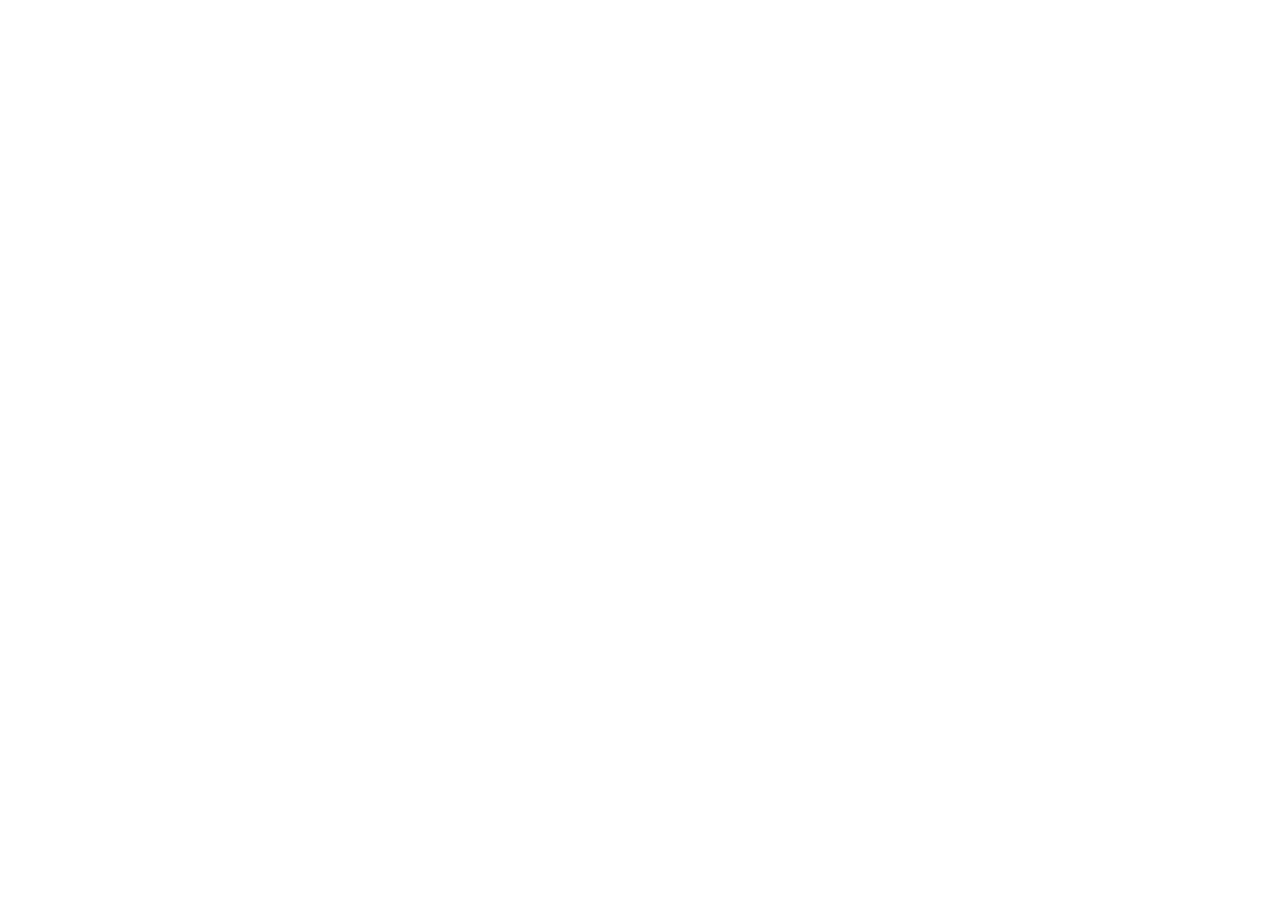
==== index.html @ 504abfc3 "First Commit" ====
<!DOCTYPE html>
<html lang="en">
<head>
    <meta charset="UTF-8">
    <meta name="viewport" content="width=device-width, initial-scale=1.0">
    <title>Document</title>
    <!-- HTML CSS -->
    <link rel="stylesheet" href="/assets/css/style.css">
    <!-- BOOTSTRAP CSS -->
    <link rel="stylesheet" href="assets/css/bootstrap/bootstrap-5.3.8-dist/css/bootstrap.css">
    <!-- BOOTSTRAP THEME  -->
    <link rel="stylesheet" href="assets/css/theme.css">
    <!-- FONT AWESOME FOR ICON -->
    <link rel="stylesheet" href="https://cdnjs.cloudflare.com/ajax/libs/font-awesome/7.0.1/css/all.min.css">
</head>

<body>
</body>

<!-- BOOTSTRAP JAVA -->
<script src="assets/css/bootstrap/bootstrap-5.3.8-dist/js/bootstrap.bundle.min.js"></script>
</html>
---- assets/css/style.css ----
@import url('https://fonts.googleapis.com/css2?family=Roboto:ital,wght@0,100..900;1,100..900&display=swap');
*{
    padding: 0; margin: 0; box-sizing: border-box;
}

body{
    font-family: "Roboto";
    line-height: 1.6;
}
---- assets/css/theme.css ----
@media (min-width:576px) {
    .float-sm-start {
        float: left !important
    }

    .float-sm-end {
        float: right !important
    }

    .float-sm-none {
        float: none !important
    }

    .d-sm-inline {
        display: inline !important
    }

    .d-sm-inline-block {
        display: inline-block !important
    }

    .d-sm-block {
        display: block !important
    }

    .d-sm-grid {
        display: grid !important
    }

    .d-sm-table {
        display: table !important
    }

    .d-sm-table-row {
        display: table-row !important
    }

    .d-sm-table-cell {
        display: table-cell !important
    }

    .d-sm-flex {
        display: flex !important
    }

    .d-sm-inline-flex {
        display: inline-flex !important
    }

    .d-sm-none {
        display: none !important
    }

    .flex-sm-fill {
        flex: 1 1 auto !important
    }

    .flex-sm-row {
        flex-direction: row !important
    }

    .flex-sm-column {
        flex-direction: column !important
    }

    .flex-sm-row-reverse {
        flex-direction: row-reverse !important
    }

    .flex-sm-column-reverse {
        flex-direction: column-reverse !important
    }

    .flex-sm-grow-0 {
        flex-grow: 0 !important
    }

    .flex-sm-grow-1 {
        flex-grow: 1 !important
    }

    .flex-sm-shrink-0 {
        flex-shrink: 0 !important
    }

    .flex-sm-shrink-1 {
        flex-shrink: 1 !important
    }

    .flex-sm-wrap {
        flex-wrap: wrap !important
    }

    .flex-sm-nowrap {
        flex-wrap: nowrap !important
    }

    .flex-sm-wrap-reverse {
        flex-wrap: wrap-reverse !important
    }

    .justify-content-sm-start {
        justify-content: flex-start !important
    }

    .justify-content-sm-end {
        justify-content: flex-end !important
    }

    .justify-content-sm-center {
        justify-content: center !important
    }

    .justify-content-sm-between {
        justify-content: space-between !important
    }

    .justify-content-sm-around {
        justify-content: space-around !important
    }

    .justify-content-sm-evenly {
        justify-content: space-evenly !important
    }

    .align-items-sm-start {
        align-items: flex-start !important
    }

    .align-items-sm-end {
        align-items: flex-end !important
    }

    .align-items-sm-center {
        align-items: center !important
    }

    .align-items-sm-baseline {
        align-items: baseline !important
    }

    .align-items-sm-stretch {
        align-items: stretch !important
    }

    .align-content-sm-start {
        align-content: flex-start !important
    }

    .align-content-sm-end {
        align-content: flex-end !important
    }

    .align-content-sm-center {
        align-content: center !important
    }

    .align-content-sm-between {
        align-content: space-between !important
    }

    .align-content-sm-around {
        align-content: space-around !important
    }

    .align-content-sm-stretch {
        align-content: stretch !important
    }

    .align-self-sm-auto {
        align-self: auto !important
    }

    .align-self-sm-start {
        align-self: flex-start !important
    }

    .align-self-sm-end {
        align-self: flex-end !important
    }

    .align-self-sm-center {
        align-self: center !important
    }

    .align-self-sm-baseline {
        align-self: baseline !important
    }

    .align-self-sm-stretch {
        align-self: stretch !important
    }

    .order-sm-first {
        order: -1 !important
    }

    .order-sm-0 {
        order: 0 !important
    }

    .order-sm-1 {
        order: 1 !important
    }

    .order-sm-2 {
        order: 2 !important
    }

    .order-sm-3 {
        order: 3 !important
    }

    .order-sm-4 {
        order: 4 !important
    }

    .order-sm-5 {
        order: 5 !important
    }

    .order-sm-last {
        order: 6 !important
    }

    .m-sm-0 {
        margin: 0 !important
    }

    .m-sm-1 {
        margin: .25rem !important
    }

    .m-sm-2 {
        margin: .5rem !important
    }

    .m-sm-3 {
        margin: 1rem !important
    }

    .m-sm-4 {
        margin: 1.5rem !important
    }

    .m-sm-5 {
        margin: 2rem !important
    }

    .m-sm-6 {
        margin: 2.5rem !important
    }

    .m-sm-7 {
        margin: 3rem !important
    }

    .m-sm-8 {
        margin: 3.5rem !important
    }

    .m-sm-9 {
        margin: 4rem !important
    }

    .m-sm-10 {
        margin: 4.5rem !important
    }

    .m-sm-11 {
        margin: 5rem !important
    }

    .m-sm-12 {
        margin: 5.5rem !important
    }

    .m-sm-13 {
        margin: 6rem !important
    }

    .m-sm-14 {
        margin: 6.5rem !important
    }

    .m-sm-15 {
        margin: 7rem !important
    }

    .m-sm-16 {
        margin: 7.5rem !important
    }

    .m-sm-17 {
        margin: 8rem !important
    }

    .m-sm-18 {
        margin: 8.5rem !important
    }

    .m-sm-19 {
        margin: 9rem !important
    }

    .m-sm-20 {
        margin: 9.5rem !important
    }

    .m-sm-21 {
        margin: 10rem !important
    }

    .m-sm-22 {
        margin: 12rem !important
    }

    .m-sm-23 {
        margin: 14rem !important
    }

    .m-sm-auto {
        margin: auto !important
    }

    .mx-sm-0 {
        margin-left: 0 !important;
        margin-right: 0 !important
    }

    .mx-sm-1 {
        margin-left: .25rem !important;
        margin-right: .25rem !important
    }

    .mx-sm-2 {
        margin-left: .5rem !important;
        margin-right: .5rem !important
    }

    .mx-sm-3 {
        margin-left: 1rem !important;
        margin-right: 1rem !important
    }

    .mx-sm-4 {
        margin-left: 1.5rem !important;
        margin-right: 1.5rem !important
    }

    .mx-sm-5 {
        margin-left: 2rem !important;
        margin-right: 2rem !important
    }

    .mx-sm-6 {
        margin-left: 2.5rem !important;
        margin-right: 2.5rem !important
    }

    .mx-sm-7 {
        margin-left: 3rem !important;
        margin-right: 3rem !important
    }

    .mx-sm-8 {
        margin-left: 3.5rem !important;
        margin-right: 3.5rem !important
    }

    .mx-sm-9 {
        margin-left: 4rem !important;
        margin-right: 4rem !important
    }

    .mx-sm-10 {
        margin-left: 4.5rem !important;
        margin-right: 4.5rem !important
    }

    .mx-sm-11 {
        margin-left: 5rem !important;
        margin-right: 5rem !important
    }

    .mx-sm-12 {
        margin-left: 5.5rem !important;
        margin-right: 5.5rem !important
    }

    .mx-sm-13 {
        margin-left: 6rem !important;
        margin-right: 6rem !important
    }

    .mx-sm-14 {
        margin-left: 6.5rem !important;
        margin-right: 6.5rem !important
    }

    .mx-sm-15 {
        margin-left: 7rem !important;
        margin-right: 7rem !important
    }

    .mx-sm-16 {
        margin-left: 7.5rem !important;
        margin-right: 7.5rem !important
    }

    .mx-sm-17 {
        margin-left: 8rem !important;
        margin-right: 8rem !important
    }

    .mx-sm-18 {
        margin-left: 8.5rem !important;
        margin-right: 8.5rem !important
    }

    .mx-sm-19 {
        margin-left: 9rem !important;
        margin-right: 9rem !important
    }

    .mx-sm-20 {
        margin-left: 9.5rem !important;
        margin-right: 9.5rem !important
    }

    .mx-sm-21 {
        margin-left: 10rem !important;
        margin-right: 10rem !important
    }

    .mx-sm-22 {
        margin-left: 12rem !important;
        margin-right: 12rem !important
    }

    .mx-sm-23 {
        margin-left: 14rem !important;
        margin-right: 14rem !important
    }

    .mx-sm-auto {
        margin-left: auto !important;
        margin-right: auto !important
    }

    .my-sm-0 {
        margin-bottom: 0 !important;
        margin-top: 0 !important
    }

    .my-sm-1 {
        margin-bottom: .25rem !important;
        margin-top: .25rem !important
    }

    .my-sm-2 {
        margin-bottom: .5rem !important;
        margin-top: .5rem !important
    }

    .my-sm-3 {
        margin-bottom: 1rem !important;
        margin-top: 1rem !important
    }

    .my-sm-4 {
        margin-bottom: 1.5rem !important;
        margin-top: 1.5rem !important
    }

    .my-sm-5 {
        margin-bottom: 2rem !important;
        margin-top: 2rem !important
    }

    .my-sm-6 {
        margin-bottom: 2.5rem !important;
        margin-top: 2.5rem !important
    }

    .my-sm-7 {
        margin-bottom: 3rem !important;
        margin-top: 3rem !important
    }

    .my-sm-8 {
        margin-bottom: 3.5rem !important;
        margin-top: 3.5rem !important
    }

    .my-sm-9 {
        margin-bottom: 4rem !important;
        margin-top: 4rem !important
    }

    .my-sm-10 {
        margin-bottom: 4.5rem !important;
        margin-top: 4.5rem !important
    }

    .my-sm-11 {
        margin-bottom: 5rem !important;
        margin-top: 5rem !important
    }

    .my-sm-12 {
        margin-bottom: 5.5rem !important;
        margin-top: 5.5rem !important
    }

    .my-sm-13 {
        margin-bottom: 6rem !important;
        margin-top: 6rem !important
    }

    .my-sm-14 {
        margin-bottom: 6.5rem !important;
        margin-top: 6.5rem !important
    }

    .my-sm-15 {
        margin-bottom: 7rem !important;
        margin-top: 7rem !important
    }

    .my-sm-16 {
        margin-bottom: 7.5rem !important;
        margin-top: 7.5rem !important
    }

    .my-sm-17 {
        margin-bottom: 8rem !important;
        margin-top: 8rem !important
    }

    .my-sm-18 {
        margin-bottom: 8.5rem !important;
        margin-top: 8.5rem !important
    }

    .my-sm-19 {
        margin-bottom: 9rem !important;
        margin-top: 9rem !important
    }

    .my-sm-20 {
        margin-bottom: 9.5rem !important;
        margin-top: 9.5rem !important
    }

    .my-sm-21 {
        margin-bottom: 10rem !important;
        margin-top: 10rem !important
    }

    .my-sm-22 {
        margin-bottom: 12rem !important;
        margin-top: 12rem !important
    }

    .my-sm-23 {
        margin-bottom: 14rem !important;
        margin-top: 14rem !important
    }

    .my-sm-auto {
        margin-bottom: auto !important;
        margin-top: auto !important
    }

    .mt-sm-0 {
        margin-top: 0 !important
    }

    .mt-sm-1 {
        margin-top: .25rem !important
    }

    .mt-sm-2 {
        margin-top: .5rem !important
    }

    .mt-sm-3 {
        margin-top: 1rem !important
    }

    .mt-sm-4 {
        margin-top: 1.5rem !important
    }

    .mt-sm-5 {
        margin-top: 2rem !important
    }

    .mt-sm-6 {
        margin-top: 2.5rem !important
    }

    .mt-sm-7 {
        margin-top: 3rem !important
    }

    .mt-sm-8 {
        margin-top: 3.5rem !important
    }

    .mt-sm-9 {
        margin-top: 4rem !important
    }

    .mt-sm-10 {
        margin-top: 4.5rem !important
    }

    .mt-sm-11 {
        margin-top: 5rem !important
    }

    .mt-sm-12 {
        margin-top: 5.5rem !important
    }

    .mt-sm-13 {
        margin-top: 6rem !important
    }

    .mt-sm-14 {
        margin-top: 6.5rem !important
    }

    .mt-sm-15 {
        margin-top: 7rem !important
    }

    .mt-sm-16 {
        margin-top: 7.5rem !important
    }

    .mt-sm-17 {
        margin-top: 8rem !important
    }

    .mt-sm-18 {
        margin-top: 8.5rem !important
    }

    .mt-sm-19 {
        margin-top: 9rem !important
    }

    .mt-sm-20 {
        margin-top: 9.5rem !important
    }

    .mt-sm-21 {
        margin-top: 10rem !important
    }

    .mt-sm-22 {
        margin-top: 12rem !important
    }

    .mt-sm-23 {
        margin-top: 14rem !important
    }

    .mt-sm-auto {
        margin-top: auto !important
    }

    .me-sm-0 {
        margin-right: 0 !important
    }

    .me-sm-1 {
        margin-right: .25rem !important
    }

    .me-sm-2 {
        margin-right: .5rem !important
    }

    .me-sm-3 {
        margin-right: 1rem !important
    }

    .me-sm-4 {
        margin-right: 1.5rem !important
    }

    .me-sm-5 {
        margin-right: 2rem !important
    }

    .me-sm-6 {
        margin-right: 2.5rem !important
    }

    .me-sm-7 {
        margin-right: 3rem !important
    }

    .me-sm-8 {
        margin-right: 3.5rem !important
    }

    .me-sm-9 {
        margin-right: 4rem !important
    }

    .me-sm-10 {
        margin-right: 4.5rem !important
    }

    .me-sm-11 {
        margin-right: 5rem !important
    }

    .me-sm-12 {
        margin-right: 5.5rem !important
    }

    .me-sm-13 {
        margin-right: 6rem !important
    }

    .me-sm-14 {
        margin-right: 6.5rem !important
    }

    .me-sm-15 {
        margin-right: 7rem !important
    }

    .me-sm-16 {
        margin-right: 7.5rem !important
    }

    .me-sm-17 {
        margin-right: 8rem !important
    }

    .me-sm-18 {
        margin-right: 8.5rem !important
    }

    .me-sm-19 {
        margin-right: 9rem !important
    }

    .me-sm-20 {
        margin-right: 9.5rem !important
    }

    .me-sm-21 {
        margin-right: 10rem !important
    }

    .me-sm-22 {
        margin-right: 12rem !important
    }

    .me-sm-23 {
        margin-right: 14rem !important
    }

    .me-sm-auto {
        margin-right: auto !important
    }

    .mb-sm-0 {
        margin-bottom: 0 !important
    }

    .mb-sm-1 {
        margin-bottom: .25rem !important
    }

    .mb-sm-2 {
        margin-bottom: .5rem !important
    }

    .mb-sm-3 {
        margin-bottom: 1rem !important
    }

    .mb-sm-4 {
        margin-bottom: 1.5rem !important
    }

    .mb-sm-5 {
        margin-bottom: 2rem !important
    }

    .mb-sm-6 {
        margin-bottom: 2.5rem !important
    }

    .mb-sm-7 {
        margin-bottom: 3rem !important
    }

    .mb-sm-8 {
        margin-bottom: 3.5rem !important
    }

    .mb-sm-9 {
        margin-bottom: 4rem !important
    }

    .mb-sm-10 {
        margin-bottom: 4.5rem !important
    }

    .mb-sm-11 {
        margin-bottom: 5rem !important
    }

    .mb-sm-12 {
        margin-bottom: 5.5rem !important
    }

    .mb-sm-13 {
        margin-bottom: 6rem !important
    }

    .mb-sm-14 {
        margin-bottom: 6.5rem !important
    }

    .mb-sm-15 {
        margin-bottom: 7rem !important
    }

    .mb-sm-16 {
        margin-bottom: 7.5rem !important
    }

    .mb-sm-17 {
        margin-bottom: 8rem !important
    }

    .mb-sm-18 {
        margin-bottom: 8.5rem !important
    }

    .mb-sm-19 {
        margin-bottom: 9rem !important
    }

    .mb-sm-20 {
        margin-bottom: 9.5rem !important
    }

    .mb-sm-21 {
        margin-bottom: 10rem !important
    }

    .mb-sm-22 {
        margin-bottom: 12rem !important
    }

    .mb-sm-23 {
        margin-bottom: 14rem !important
    }

    .mb-sm-auto {
        margin-bottom: auto !important
    }

    .ms-sm-0 {
        margin-left: 0 !important
    }

    .ms-sm-1 {
        margin-left: .25rem !important
    }

    .ms-sm-2 {
        margin-left: .5rem !important
    }

    .ms-sm-3 {
        margin-left: 1rem !important
    }

    .ms-sm-4 {
        margin-left: 1.5rem !important
    }

    .ms-sm-5 {
        margin-left: 2rem !important
    }

    .ms-sm-6 {
        margin-left: 2.5rem !important
    }

    .ms-sm-7 {
        margin-left: 3rem !important
    }

    .ms-sm-8 {
        margin-left: 3.5rem !important
    }

    .ms-sm-9 {
        margin-left: 4rem !important
    }

    .ms-sm-10 {
        margin-left: 4.5rem !important
    }

    .ms-sm-11 {
        margin-left: 5rem !important
    }

    .ms-sm-12 {
        margin-left: 5.5rem !important
    }

    .ms-sm-13 {
        margin-left: 6rem !important
    }

    .ms-sm-14 {
        margin-left: 6.5rem !important
    }

    .ms-sm-15 {
        margin-left: 7rem !important
    }

    .ms-sm-16 {
        margin-left: 7.5rem !important
    }

    .ms-sm-17 {
        margin-left: 8rem !important
    }

    .ms-sm-18 {
        margin-left: 8.5rem !important
    }

    .ms-sm-19 {
        margin-left: 9rem !important
    }

    .ms-sm-20 {
        margin-left: 9.5rem !important
    }

    .ms-sm-21 {
        margin-left: 10rem !important
    }

    .ms-sm-22 {
        margin-left: 12rem !important
    }

    .ms-sm-23 {
        margin-left: 14rem !important
    }

    .ms-sm-auto {
        margin-left: auto !important
    }

    .m-sm-n1 {
        margin: -.25rem !important
    }

    .m-sm-n2 {
        margin: -.5rem !important
    }

    .m-sm-n3 {
        margin: -1rem !important
    }

    .m-sm-n4 {
        margin: -1.5rem !important
    }

    .m-sm-n5 {
        margin: -2rem !important
    }

    .m-sm-n6 {
        margin: -2.5rem !important
    }

    .m-sm-n7 {
        margin: -3rem !important
    }

    .m-sm-n8 {
        margin: -3.5rem !important
    }

    .m-sm-n9 {
        margin: -4rem !important
    }

    .m-sm-n10 {
        margin: -4.5rem !important
    }

    .m-sm-n11 {
        margin: -5rem !important
    }

    .m-sm-n12 {
        margin: -5.5rem !important
    }

    .m-sm-n13 {
        margin: -6rem !important
    }

    .m-sm-n14 {
        margin: -6.5rem !important
    }

    .m-sm-n15 {
        margin: -7rem !important
    }

    .m-sm-n16 {
        margin: -7.5rem !important
    }

    .m-sm-n17 {
        margin: -8rem !important
    }

    .m-sm-n18 {
        margin: -8.5rem !important
    }

    .m-sm-n19 {
        margin: -9rem !important
    }

    .m-sm-n20 {
        margin: -9.5rem !important
    }

    .m-sm-n21 {
        margin: -10rem !important
    }

    .m-sm-n22 {
        margin: -12rem !important
    }

    .m-sm-n23 {
        margin: -14rem !important
    }

    .mx-sm-n1 {
        margin-left: -.25rem !important;
        margin-right: -.25rem !important
    }

    .mx-sm-n2 {
        margin-left: -.5rem !important;
        margin-right: -.5rem !important
    }

    .mx-sm-n3 {
        margin-left: -1rem !important;
        margin-right: -1rem !important
    }

    .mx-sm-n4 {
        margin-left: -1.5rem !important;
        margin-right: -1.5rem !important
    }

    .mx-sm-n5 {
        margin-left: -2rem !important;
        margin-right: -2rem !important
    }

    .mx-sm-n6 {
        margin-left: -2.5rem !important;
        margin-right: -2.5rem !important
    }

    .mx-sm-n7 {
        margin-left: -3rem !important;
        margin-right: -3rem !important
    }

    .mx-sm-n8 {
        margin-left: -3.5rem !important;
        margin-right: -3.5rem !important
    }

    .mx-sm-n9 {
        margin-left: -4rem !important;
        margin-right: -4rem !important
    }

    .mx-sm-n10 {
        margin-left: -4.5rem !important;
        margin-right: -4.5rem !important
    }

    .mx-sm-n11 {
        margin-left: -5rem !important;
        margin-right: -5rem !important
    }

    .mx-sm-n12 {
        margin-left: -5.5rem !important;
        margin-right: -5.5rem !important
    }

    .mx-sm-n13 {
        margin-left: -6rem !important;
        margin-right: -6rem !important
    }

    .mx-sm-n14 {
        margin-left: -6.5rem !important;
        margin-right: -6.5rem !important
    }

    .mx-sm-n15 {
        margin-left: -7rem !important;
        margin-right: -7rem !important
    }

    .mx-sm-n16 {
        margin-left: -7.5rem !important;
        margin-right: -7.5rem !important
    }

    .mx-sm-n17 {
        margin-left: -8rem !important;
        margin-right: -8rem !important
    }

    .mx-sm-n18 {
        margin-left: -8.5rem !important;
        margin-right: -8.5rem !important
    }

    .mx-sm-n19 {
        margin-left: -9rem !important;
        margin-right: -9rem !important
    }

    .mx-sm-n20 {
        margin-left: -9.5rem !important;
        margin-right: -9.5rem !important
    }

    .mx-sm-n21 {
        margin-left: -10rem !important;
        margin-right: -10rem !important
    }

    .mx-sm-n22 {
        margin-left: -12rem !important;
        margin-right: -12rem !important
    }

    .mx-sm-n23 {
        margin-left: -14rem !important;
        margin-right: -14rem !important
    }

    .my-sm-n1 {
        margin-bottom: -.25rem !important;
        margin-top: -.25rem !important
    }

    .my-sm-n2 {
        margin-bottom: -.5rem !important;
        margin-top: -.5rem !important
    }

    .my-sm-n3 {
        margin-bottom: -1rem !important;
        margin-top: -1rem !important
    }

    .my-sm-n4 {
        margin-bottom: -1.5rem !important;
        margin-top: -1.5rem !important
    }

    .my-sm-n5 {
        margin-bottom: -2rem !important;
        margin-top: -2rem !important
    }

    .my-sm-n6 {
        margin-bottom: -2.5rem !important;
        margin-top: -2.5rem !important
    }

    .my-sm-n7 {
        margin-bottom: -3rem !important;
        margin-top: -3rem !important
    }

    .my-sm-n8 {
        margin-bottom: -3.5rem !important;
        margin-top: -3.5rem !important
    }

    .my-sm-n9 {
        margin-bottom: -4rem !important;
        margin-top: -4rem !important
    }

    .my-sm-n10 {
        margin-bottom: -4.5rem !important;
        margin-top: -4.5rem !important
    }

    .my-sm-n11 {
        margin-bottom: -5rem !important;
        margin-top: -5rem !important
    }

    .my-sm-n12 {
        margin-bottom: -5.5rem !important;
        margin-top: -5.5rem !important
    }

    .my-sm-n13 {
        margin-bottom: -6rem !important;
        margin-top: -6rem !important
    }

    .my-sm-n14 {
        margin-bottom: -6.5rem !important;
        margin-top: -6.5rem !important
    }

    .my-sm-n15 {
        margin-bottom: -7rem !important;
        margin-top: -7rem !important
    }

    .my-sm-n16 {
        margin-bottom: -7.5rem !important;
        margin-top: -7.5rem !important
    }

    .my-sm-n17 {
        margin-bottom: -8rem !important;
        margin-top: -8rem !important
    }

    .my-sm-n18 {
        margin-bottom: -8.5rem !important;
        margin-top: -8.5rem !important
    }

    .my-sm-n19 {
        margin-bottom: -9rem !important;
        margin-top: -9rem !important
    }

    .my-sm-n20 {
        margin-bottom: -9.5rem !important;
        margin-top: -9.5rem !important
    }

    .my-sm-n21 {
        margin-bottom: -10rem !important;
        margin-top: -10rem !important
    }

    .my-sm-n22 {
        margin-bottom: -12rem !important;
        margin-top: -12rem !important
    }

    .my-sm-n23 {
        margin-bottom: -14rem !important;
        margin-top: -14rem !important
    }

    .mt-sm-n1 {
        margin-top: -.25rem !important
    }

    .mt-sm-n2 {
        margin-top: -.5rem !important
    }

    .mt-sm-n3 {
        margin-top: -1rem !important
    }

    .mt-sm-n4 {
        margin-top: -1.5rem !important
    }

    .mt-sm-n5 {
        margin-top: -2rem !important
    }

    .mt-sm-n6 {
        margin-top: -2.5rem !important
    }

    .mt-sm-n7 {
        margin-top: -3rem !important
    }

    .mt-sm-n8 {
        margin-top: -3.5rem !important
    }

    .mt-sm-n9 {
        margin-top: -4rem !important
    }

    .mt-sm-n10 {
        margin-top: -4.5rem !important
    }

    .mt-sm-n11 {
        margin-top: -5rem !important
    }

    .mt-sm-n12 {
        margin-top: -5.5rem !important
    }

    .mt-sm-n13 {
        margin-top: -6rem !important
    }

    .mt-sm-n14 {
        margin-top: -6.5rem !important
    }

    .mt-sm-n15 {
        margin-top: -7rem !important
    }

    .mt-sm-n16 {
        margin-top: -7.5rem !important
    }

    .mt-sm-n17 {
        margin-top: -8rem !important
    }

    .mt-sm-n18 {
        margin-top: -8.5rem !important
    }

    .mt-sm-n19 {
        margin-top: -9rem !important
    }

    .mt-sm-n20 {
        margin-top: -9.5rem !important
    }

    .mt-sm-n21 {
        margin-top: -10rem !important
    }

    .mt-sm-n22 {
        margin-top: -12rem !important
    }

    .mt-sm-n23 {
        margin-top: -14rem !important
    }

    .me-sm-n1 {
        margin-right: -.25rem !important
    }

    .me-sm-n2 {
        margin-right: -.5rem !important
    }

    .me-sm-n3 {
        margin-right: -1rem !important
    }

    .me-sm-n4 {
        margin-right: -1.5rem !important
    }

    .me-sm-n5 {
        margin-right: -2rem !important
    }

    .me-sm-n6 {
        margin-right: -2.5rem !important
    }

    .me-sm-n7 {
        margin-right: -3rem !important
    }

    .me-sm-n8 {
        margin-right: -3.5rem !important
    }

    .me-sm-n9 {
        margin-right: -4rem !important
    }

    .me-sm-n10 {
        margin-right: -4.5rem !important
    }

    .me-sm-n11 {
        margin-right: -5rem !important
    }

    .me-sm-n12 {
        margin-right: -5.5rem !important
    }

    .me-sm-n13 {
        margin-right: -6rem !important
    }

    .me-sm-n14 {
        margin-right: -6.5rem !important
    }

    .me-sm-n15 {
        margin-right: -7rem !important
    }

    .me-sm-n16 {
        margin-right: -7.5rem !important
    }

    .me-sm-n17 {
        margin-right: -8rem !important
    }

    .me-sm-n18 {
        margin-right: -8.5rem !important
    }

    .me-sm-n19 {
        margin-right: -9rem !important
    }

    .me-sm-n20 {
        margin-right: -9.5rem !important
    }

    .me-sm-n21 {
        margin-right: -10rem !important
    }

    .me-sm-n22 {
        margin-right: -12rem !important
    }

    .me-sm-n23 {
        margin-right: -14rem !important
    }

    .mb-sm-n1 {
        margin-bottom: -.25rem !important
    }

    .mb-sm-n2 {
        margin-bottom: -.5rem !important
    }

    .mb-sm-n3 {
        margin-bottom: -1rem !important
    }

    .mb-sm-n4 {
        margin-bottom: -1.5rem !important
    }

    .mb-sm-n5 {
        margin-bottom: -2rem !important
    }

    .mb-sm-n6 {
        margin-bottom: -2.5rem !important
    }

    .mb-sm-n7 {
        margin-bottom: -3rem !important
    }

    .mb-sm-n8 {
        margin-bottom: -3.5rem !important
    }

    .mb-sm-n9 {
        margin-bottom: -4rem !important
    }

    .mb-sm-n10 {
        margin-bottom: -4.5rem !important
    }

    .mb-sm-n11 {
        margin-bottom: -5rem !important
    }

    .mb-sm-n12 {
        margin-bottom: -5.5rem !important
    }

    .mb-sm-n13 {
        margin-bottom: -6rem !important
    }

    .mb-sm-n14 {
        margin-bottom: -6.5rem !important
    }

    .mb-sm-n15 {
        margin-bottom: -7rem !important
    }

    .mb-sm-n16 {
        margin-bottom: -7.5rem !important
    }

    .mb-sm-n17 {
        margin-bottom: -8rem !important
    }

    .mb-sm-n18 {
        margin-bottom: -8.5rem !important
    }

    .mb-sm-n19 {
        margin-bottom: -9rem !important
    }

    .mb-sm-n20 {
        margin-bottom: -9.5rem !important
    }

    .mb-sm-n21 {
        margin-bottom: -10rem !important
    }

    .mb-sm-n22 {
        margin-bottom: -12rem !important
    }

    .mb-sm-n23 {
        margin-bottom: -14rem !important
    }

    .ms-sm-n1 {
        margin-left: -.25rem !important
    }

    .ms-sm-n2 {
        margin-left: -.5rem !important
    }

    .ms-sm-n3 {
        margin-left: -1rem !important
    }

    .ms-sm-n4 {
        margin-left: -1.5rem !important
    }

    .ms-sm-n5 {
        margin-left: -2rem !important
    }

    .ms-sm-n6 {
        margin-left: -2.5rem !important
    }

    .ms-sm-n7 {
        margin-left: -3rem !important
    }

    .ms-sm-n8 {
        margin-left: -3.5rem !important
    }

    .ms-sm-n9 {
        margin-left: -4rem !important
    }

    .ms-sm-n10 {
        margin-left: -4.5rem !important
    }

    .ms-sm-n11 {
        margin-left: -5rem !important
    }

    .ms-sm-n12 {
        margin-left: -5.5rem !important
    }

    .ms-sm-n13 {
        margin-left: -6rem !important
    }

    .ms-sm-n14 {
        margin-left: -6.5rem !important
    }

    .ms-sm-n15 {
        margin-left: -7rem !important
    }

    .ms-sm-n16 {
        margin-left: -7.5rem !important
    }

    .ms-sm-n17 {
        margin-left: -8rem !important
    }

    .ms-sm-n18 {
        margin-left: -8.5rem !important
    }

    .ms-sm-n19 {
        margin-left: -9rem !important
    }

    .ms-sm-n20 {
        margin-left: -9.5rem !important
    }

    .ms-sm-n21 {
        margin-left: -10rem !important
    }

    .ms-sm-n22 {
        margin-left: -12rem !important
    }

    .ms-sm-n23 {
        margin-left: -14rem !important
    }

    .p-sm-0 {
        padding: 0 !important
    }

    .p-sm-1 {
        padding: .25rem !important
    }

    .p-sm-2 {
        padding: .5rem !important
    }

    .p-sm-3 {
        padding: 1rem !important
    }

    .p-sm-4 {
        padding: 1.5rem !important
    }

    .p-sm-5 {
        padding: 2rem !important
    }

    .p-sm-6 {
        padding: 2.5rem !important
    }

    .p-sm-7 {
        padding: 3rem !important
    }

    .p-sm-8 {
        padding: 3.5rem !important
    }

    .p-sm-9 {
        padding: 4rem !important
    }

    .p-sm-10 {
        padding: 4.5rem !important
    }

    .p-sm-11 {
        padding: 5rem !important
    }

    .p-sm-12 {
        padding: 5.5rem !important
    }

    .p-sm-13 {
        padding: 6rem !important
    }

    .p-sm-14 {
        padding: 6.5rem !important
    }

    .p-sm-15 {
        padding: 7rem !important
    }

    .p-sm-16 {
        padding: 7.5rem !important
    }

    .p-sm-17 {
        padding: 8rem !important
    }

    .p-sm-18 {
        padding: 8.5rem !important
    }

    .p-sm-19 {
        padding: 9rem !important
    }

    .p-sm-20 {
        padding: 9.5rem !important
    }

    .p-sm-21 {
        padding: 10rem !important
    }

    .p-sm-22 {
        padding: 12rem !important
    }

    .p-sm-23 {
        padding: 14rem !important
    }

    .px-sm-0 {
        padding-left: 0 !important;
        padding-right: 0 !important
    }

    .px-sm-1 {
        padding-left: .25rem !important;
        padding-right: .25rem !important
    }

    .px-sm-2 {
        padding-left: .5rem !important;
        padding-right: .5rem !important
    }

    .px-sm-3 {
        padding-left: 1rem !important;
        padding-right: 1rem !important
    }

    .px-sm-4 {
        padding-left: 1.5rem !important;
        padding-right: 1.5rem !important
    }

    .px-sm-5 {
        padding-left: 2rem !important;
        padding-right: 2rem !important
    }

    .px-sm-6 {
        padding-left: 2.5rem !important;
        padding-right: 2.5rem !important
    }

    .px-sm-7 {
        padding-left: 3rem !important;
        padding-right: 3rem !important
    }

    .px-sm-8 {
        padding-left: 3.5rem !important;
        padding-right: 3.5rem !important
    }

    .px-sm-9 {
        padding-left: 4rem !important;
        padding-right: 4rem !important
    }

    .px-sm-10 {
        padding-left: 4.5rem !important;
        padding-right: 4.5rem !important
    }

    .px-sm-11 {
        padding-left: 5rem !important;
        padding-right: 5rem !important
    }

    .px-sm-12 {
        padding-left: 5.5rem !important;
        padding-right: 5.5rem !important
    }

    .px-sm-13 {
        padding-left: 6rem !important;
        padding-right: 6rem !important
    }

    .px-sm-14 {
        padding-left: 6.5rem !important;
        padding-right: 6.5rem !important
    }

    .px-sm-15 {
        padding-left: 7rem !important;
        padding-right: 7rem !important
    }

    .px-sm-16 {
        padding-left: 7.5rem !important;
        padding-right: 7.5rem !important
    }

    .px-sm-17 {
        padding-left: 8rem !important;
        padding-right: 8rem !important
    }

    .px-sm-18 {
        padding-left: 8.5rem !important;
        padding-right: 8.5rem !important
    }

    .px-sm-19 {
        padding-left: 9rem !important;
        padding-right: 9rem !important
    }

    .px-sm-20 {
        padding-left: 9.5rem !important;
        padding-right: 9.5rem !important
    }

    .px-sm-21 {
        padding-left: 10rem !important;
        padding-right: 10rem !important
    }

    .px-sm-22 {
        padding-left: 12rem !important;
        padding-right: 12rem !important
    }

    .px-sm-23 {
        padding-left: 14rem !important;
        padding-right: 14rem !important
    }

    .py-sm-0 {
        padding-bottom: 0 !important;
        padding-top: 0 !important
    }

    .py-sm-1 {
        padding-bottom: .25rem !important;
        padding-top: .25rem !important
    }

    .py-sm-2 {
        padding-bottom: .5rem !important;
        padding-top: .5rem !important
    }

    .py-sm-3 {
        padding-bottom: 1rem !important;
        padding-top: 1rem !important
    }

    .py-sm-4 {
        padding-bottom: 1.5rem !important;
        padding-top: 1.5rem !important
    }

    .py-sm-5 {
        padding-bottom: 2rem !important;
        padding-top: 2rem !important
    }

    .py-sm-6 {
        padding-bottom: 2.5rem !important;
        padding-top: 2.5rem !important
    }

    .py-sm-7 {
        padding-bottom: 3rem !important;
        padding-top: 3rem !important
    }

    .py-sm-8 {
        padding-bottom: 3.5rem !important;
        padding-top: 3.5rem !important
    }

    .py-sm-9 {
        padding-bottom: 4rem !important;
        padding-top: 4rem !important
    }

    .py-sm-10 {
        padding-bottom: 4.5rem !important;
        padding-top: 4.5rem !important
    }

    .py-sm-11 {
        padding-bottom: 5rem !important;
        padding-top: 5rem !important
    }

    .py-sm-12 {
        padding-bottom: 5.5rem !important;
        padding-top: 5.5rem !important
    }

    .py-sm-13 {
        padding-bottom: 6rem !important;
        padding-top: 6rem !important
    }

    .py-sm-14 {
        padding-bottom: 6.5rem !important;
        padding-top: 6.5rem !important
    }

    .py-sm-15 {
        padding-bottom: 7rem !important;
        padding-top: 7rem !important
    }

    .py-sm-16 {
        padding-bottom: 7.5rem !important;
        padding-top: 7.5rem !important
    }

    .py-sm-17 {
        padding-bottom: 8rem !important;
        padding-top: 8rem !important
    }

    .py-sm-18 {
        padding-bottom: 8.5rem !important;
        padding-top: 8.5rem !important
    }

    .py-sm-19 {
        padding-bottom: 9rem !important;
        padding-top: 9rem !important
    }

    .py-sm-20 {
        padding-bottom: 9.5rem !important;
        padding-top: 9.5rem !important
    }

    .py-sm-21 {
        padding-bottom: 10rem !important;
        padding-top: 10rem !important
    }

    .py-sm-22 {
        padding-bottom: 12rem !important;
        padding-top: 12rem !important
    }

    .py-sm-23 {
        padding-bottom: 14rem !important;
        padding-top: 14rem !important
    }

    .pt-sm-0 {
        padding-top: 0 !important
    }

    .pt-sm-1 {
        padding-top: .25rem !important
    }

    .pt-sm-2 {
        padding-top: .5rem !important
    }

    .pt-sm-3 {
        padding-top: 1rem !important
    }

    .pt-sm-4 {
        padding-top: 1.5rem !important
    }

    .pt-sm-5 {
        padding-top: 2rem !important
    }

    .pt-sm-6 {
        padding-top: 2.5rem !important
    }

    .pt-sm-7 {
        padding-top: 3rem !important
    }

    .pt-sm-8 {
        padding-top: 3.5rem !important
    }

    .pt-sm-9 {
        padding-top: 4rem !important
    }

    .pt-sm-10 {
        padding-top: 4.5rem !important
    }

    .pt-sm-11 {
        padding-top: 5rem !important
    }

    .pt-sm-12 {
        padding-top: 5.5rem !important
    }

    .pt-sm-13 {
        padding-top: 6rem !important
    }

    .pt-sm-14 {
        padding-top: 6.5rem !important
    }

    .pt-sm-15 {
        padding-top: 7rem !important
    }

    .pt-sm-16 {
        padding-top: 7.5rem !important
    }

    .pt-sm-17 {
        padding-top: 8rem !important
    }

    .pt-sm-18 {
        padding-top: 8.5rem !important
    }

    .pt-sm-19 {
        padding-top: 9rem !important
    }

    .pt-sm-20 {
        padding-top: 9.5rem !important
    }

    .pt-sm-21 {
        padding-top: 10rem !important
    }

    .pt-sm-22 {
        padding-top: 12rem !important
    }

    .pt-sm-23 {
        padding-top: 14rem !important
    }

    .pe-sm-0 {
        padding-right: 0 !important
    }

    .pe-sm-1 {
        padding-right: .25rem !important
    }

    .pe-sm-2 {
        padding-right: .5rem !important
    }

    .pe-sm-3 {
        padding-right: 1rem !important
    }

    .pe-sm-4 {
        padding-right: 1.5rem !important
    }

    .pe-sm-5 {
        padding-right: 2rem !important
    }

    .pe-sm-6 {
        padding-right: 2.5rem !important
    }

    .pe-sm-7 {
        padding-right: 3rem !important
    }

    .pe-sm-8 {
        padding-right: 3.5rem !important
    }

    .pe-sm-9 {
        padding-right: 4rem !important
    }

    .pe-sm-10 {
        padding-right: 4.5rem !important
    }

    .pe-sm-11 {
        padding-right: 5rem !important
    }

    .pe-sm-12 {
        padding-right: 5.5rem !important
    }

    .pe-sm-13 {
        padding-right: 6rem !important
    }

    .pe-sm-14 {
        padding-right: 6.5rem !important
    }

    .pe-sm-15 {
        padding-right: 7rem !important
    }

    .pe-sm-16 {
        padding-right: 7.5rem !important
    }

    .pe-sm-17 {
        padding-right: 8rem !important
    }

    .pe-sm-18 {
        padding-right: 8.5rem !important
    }

    .pe-sm-19 {
        padding-right: 9rem !important
    }

    .pe-sm-20 {
        padding-right: 9.5rem !important
    }

    .pe-sm-21 {
        padding-right: 10rem !important
    }

    .pe-sm-22 {
        padding-right: 12rem !important
    }

    .pe-sm-23 {
        padding-right: 14rem !important
    }

    .pb-sm-0 {
        padding-bottom: 0 !important
    }

    .pb-sm-1 {
        padding-bottom: .25rem !important
    }

    .pb-sm-2 {
        padding-bottom: .5rem !important
    }

    .pb-sm-3 {
        padding-bottom: 1rem !important
    }

    .pb-sm-4 {
        padding-bottom: 1.5rem !important
    }

    .pb-sm-5 {
        padding-bottom: 2rem !important
    }

    .pb-sm-6 {
        padding-bottom: 2.5rem !important
    }

    .pb-sm-7 {
        padding-bottom: 3rem !important
    }

    .pb-sm-8 {
        padding-bottom: 3.5rem !important
    }

    .pb-sm-9 {
        padding-bottom: 4rem !important
    }

    .pb-sm-10 {
        padding-bottom: 4.5rem !important
    }

    .pb-sm-11 {
        padding-bottom: 5rem !important
    }

    .pb-sm-12 {
        padding-bottom: 5.5rem !important
    }

    .pb-sm-13 {
        padding-bottom: 6rem !important
    }

    .pb-sm-14 {
        padding-bottom: 6.5rem !important
    }

    .pb-sm-15 {
        padding-bottom: 7rem !important
    }

    .pb-sm-16 {
        padding-bottom: 7.5rem !important
    }

    .pb-sm-17 {
        padding-bottom: 8rem !important
    }

    .pb-sm-18 {
        padding-bottom: 8.5rem !important
    }

    .pb-sm-19 {
        padding-bottom: 9rem !important
    }

    .pb-sm-20 {
        padding-bottom: 9.5rem !important
    }

    .pb-sm-21 {
        padding-bottom: 10rem !important
    }

    .pb-sm-22 {
        padding-bottom: 12rem !important
    }

    .pb-sm-23 {
        padding-bottom: 14rem !important
    }

    .ps-sm-0 {
        padding-left: 0 !important
    }

    .ps-sm-1 {
        padding-left: .25rem !important
    }

    .ps-sm-2 {
        padding-left: .5rem !important
    }

    .ps-sm-3 {
        padding-left: 1rem !important
    }

    .ps-sm-4 {
        padding-left: 1.5rem !important
    }

    .ps-sm-5 {
        padding-left: 2rem !important
    }

    .ps-sm-6 {
        padding-left: 2.5rem !important
    }

    .ps-sm-7 {
        padding-left: 3rem !important
    }

    .ps-sm-8 {
        padding-left: 3.5rem !important
    }

    .ps-sm-9 {
        padding-left: 4rem !important
    }

    .ps-sm-10 {
        padding-left: 4.5rem !important
    }

    .ps-sm-11 {
        padding-left: 5rem !important
    }

    .ps-sm-12 {
        padding-left: 5.5rem !important
    }

    .ps-sm-13 {
        padding-left: 6rem !important
    }

    .ps-sm-14 {
        padding-left: 6.5rem !important
    }

    .ps-sm-15 {
        padding-left: 7rem !important
    }

    .ps-sm-16 {
        padding-left: 7.5rem !important
    }

    .ps-sm-17 {
        padding-left: 8rem !important
    }

    .ps-sm-18 {
        padding-left: 8.5rem !important
    }

    .ps-sm-19 {
        padding-left: 9rem !important
    }

    .ps-sm-20 {
        padding-left: 9.5rem !important
    }

    .ps-sm-21 {
        padding-left: 10rem !important
    }

    .ps-sm-22 {
        padding-left: 12rem !important
    }

    .ps-sm-23 {
        padding-left: 14rem !important
    }

    .gap-sm-0 {
        gap: 0 !important
    }

    .gap-sm-1 {
        gap: .25rem !important
    }

    .gap-sm-2 {
        gap: .5rem !important
    }

    .gap-sm-3 {
        gap: 1rem !important
    }

    .gap-sm-4 {
        gap: 1.5rem !important
    }

    .gap-sm-5 {
        gap: 2rem !important
    }

    .gap-sm-6 {
        gap: 2.5rem !important
    }

    .gap-sm-7 {
        gap: 3rem !important
    }

    .gap-sm-8 {
        gap: 3.5rem !important
    }

    .gap-sm-9 {
        gap: 4rem !important
    }

    .gap-sm-10 {
        gap: 4.5rem !important
    }

    .gap-sm-11 {
        gap: 5rem !important
    }

    .gap-sm-12 {
        gap: 5.5rem !important
    }

    .gap-sm-13 {
        gap: 6rem !important
    }

    .gap-sm-14 {
        gap: 6.5rem !important
    }

    .gap-sm-15 {
        gap: 7rem !important
    }

    .gap-sm-16 {
        gap: 7.5rem !important
    }

    .gap-sm-17 {
        gap: 8rem !important
    }

    .gap-sm-18 {
        gap: 8.5rem !important
    }

    .gap-sm-19 {
        gap: 9rem !important
    }

    .gap-sm-20 {
        gap: 9.5rem !important
    }

    .gap-sm-21 {
        gap: 10rem !important
    }

    .gap-sm-22 {
        gap: 12rem !important
    }

    .gap-sm-23 {
        gap: 14rem !important
    }

    .text-sm-start {
        text-align: left !important
    }

    .text-sm-end {
        text-align: right !important
    }

    .text-sm-center {
        text-align: center !important
    }
}

@media (min-width:768px) {
    .float-md-start {
        float: left !important
    }

    .float-md-end {
        float: right !important
    }

    .float-md-none {
        float: none !important
    }

    .d-md-inline {
        display: inline !important
    }

    .d-md-inline-block {
        display: inline-block !important
    }

    .d-md-block {
        display: block !important
    }

    .d-md-grid {
        display: grid !important
    }

    .d-md-table {
        display: table !important
    }

    .d-md-table-row {
        display: table-row !important
    }

    .d-md-table-cell {
        display: table-cell !important
    }

    .d-md-flex {
        display: flex !important
    }

    .d-md-inline-flex {
        display: inline-flex !important
    }

    .d-md-none {
        display: none !important
    }

    .flex-md-fill {
        flex: 1 1 auto !important
    }

    .flex-md-row {
        flex-direction: row !important
    }

    .flex-md-column {
        flex-direction: column !important
    }

    .flex-md-row-reverse {
        flex-direction: row-reverse !important
    }

    .flex-md-column-reverse {
        flex-direction: column-reverse !important
    }

    .flex-md-grow-0 {
        flex-grow: 0 !important
    }

    .flex-md-grow-1 {
        flex-grow: 1 !important
    }

    .flex-md-shrink-0 {
        flex-shrink: 0 !important
    }

    .flex-md-shrink-1 {
        flex-shrink: 1 !important
    }

    .flex-md-wrap {
        flex-wrap: wrap !important
    }

    .flex-md-nowrap {
        flex-wrap: nowrap !important
    }

    .flex-md-wrap-reverse {
        flex-wrap: wrap-reverse !important
    }

    .justify-content-md-start {
        justify-content: flex-start !important
    }

    .justify-content-md-end {
        justify-content: flex-end !important
    }

    .justify-content-md-center {
        justify-content: center !important
    }

    .justify-content-md-between {
        justify-content: space-between !important
    }

    .justify-content-md-around {
        justify-content: space-around !important
    }

    .justify-content-md-evenly {
        justify-content: space-evenly !important
    }

    .align-items-md-start {
        align-items: flex-start !important
    }

    .align-items-md-end {
        align-items: flex-end !important
    }

    .align-items-md-center {
        align-items: center !important
    }

    .align-items-md-baseline {
        align-items: baseline !important
    }

    .align-items-md-stretch {
        align-items: stretch !important
    }

    .align-content-md-start {
        align-content: flex-start !important
    }

    .align-content-md-end {
        align-content: flex-end !important
    }

    .align-content-md-center {
        align-content: center !important
    }

    .align-content-md-between {
        align-content: space-between !important
    }

    .align-content-md-around {
        align-content: space-around !important
    }

    .align-content-md-stretch {
        align-content: stretch !important
    }

    .align-self-md-auto {
        align-self: auto !important
    }

    .align-self-md-start {
        align-self: flex-start !important
    }

    .align-self-md-end {
        align-self: flex-end !important
    }

    .align-self-md-center {
        align-self: center !important
    }

    .align-self-md-baseline {
        align-self: baseline !important
    }

    .align-self-md-stretch {
        align-self: stretch !important
    }

    .order-md-first {
        order: -1 !important
    }

    .order-md-0 {
        order: 0 !important
    }

    .order-md-1 {
        order: 1 !important
    }

    .order-md-2 {
        order: 2 !important
    }

    .order-md-3 {
        order: 3 !important
    }

    .order-md-4 {
        order: 4 !important
    }

    .order-md-5 {
        order: 5 !important
    }

    .order-md-last {
        order: 6 !important
    }

    .m-md-0 {
        margin: 0 !important
    }

    .m-md-1 {
        margin: .25rem !important
    }

    .m-md-2 {
        margin: .5rem !important
    }

    .m-md-3 {
        margin: 1rem !important
    }

    .m-md-4 {
        margin: 1.5rem !important
    }

    .m-md-5 {
        margin: 2rem !important
    }

    .m-md-6 {
        margin: 2.5rem !important
    }

    .m-md-7 {
        margin: 3rem !important
    }

    .m-md-8 {
        margin: 3.5rem !important
    }

    .m-md-9 {
        margin: 4rem !important
    }

    .m-md-10 {
        margin: 4.5rem !important
    }

    .m-md-11 {
        margin: 5rem !important
    }

    .m-md-12 {
        margin: 5.5rem !important
    }

    .m-md-13 {
        margin: 6rem !important
    }

    .m-md-14 {
        margin: 6.5rem !important
    }

    .m-md-15 {
        margin: 7rem !important
    }

    .m-md-16 {
        margin: 7.5rem !important
    }

    .m-md-17 {
        margin: 8rem !important
    }

    .m-md-18 {
        margin: 8.5rem !important
    }

    .m-md-19 {
        margin: 9rem !important
    }

    .m-md-20 {
        margin: 9.5rem !important
    }

    .m-md-21 {
        margin: 10rem !important
    }

    .m-md-22 {
        margin: 12rem !important
    }

    .m-md-23 {
        margin: 14rem !important
    }

    .m-md-auto {
        margin: auto !important
    }

    .mx-md-0 {
        margin-left: 0 !important;
        margin-right: 0 !important
    }

    .mx-md-1 {
        margin-left: .25rem !important;
        margin-right: .25rem !important
    }

    .mx-md-2 {
        margin-left: .5rem !important;
        margin-right: .5rem !important
    }

    .mx-md-3 {
        margin-left: 1rem !important;
        margin-right: 1rem !important
    }

    .mx-md-4 {
        margin-left: 1.5rem !important;
        margin-right: 1.5rem !important
    }

    .mx-md-5 {
        margin-left: 2rem !important;
        margin-right: 2rem !important
    }

    .mx-md-6 {
        margin-left: 2.5rem !important;
        margin-right: 2.5rem !important
    }

    .mx-md-7 {
        margin-left: 3rem !important;
        margin-right: 3rem !important
    }

    .mx-md-8 {
        margin-left: 3.5rem !important;
        margin-right: 3.5rem !important
    }

    .mx-md-9 {
        margin-left: 4rem !important;
        margin-right: 4rem !important
    }

    .mx-md-10 {
        margin-left: 4.5rem !important;
        margin-right: 4.5rem !important
    }

    .mx-md-11 {
        margin-left: 5rem !important;
        margin-right: 5rem !important
    }

    .mx-md-12 {
        margin-left: 5.5rem !important;
        margin-right: 5.5rem !important
    }

    .mx-md-13 {
        margin-left: 6rem !important;
        margin-right: 6rem !important
    }

    .mx-md-14 {
        margin-left: 6.5rem !important;
        margin-right: 6.5rem !important
    }

    .mx-md-15 {
        margin-left: 7rem !important;
        margin-right: 7rem !important
    }

    .mx-md-16 {
        margin-left: 7.5rem !important;
        margin-right: 7.5rem !important
    }

    .mx-md-17 {
        margin-left: 8rem !important;
        margin-right: 8rem !important
    }

    .mx-md-18 {
        margin-left: 8.5rem !important;
        margin-right: 8.5rem !important
    }

    .mx-md-19 {
        margin-left: 9rem !important;
        margin-right: 9rem !important
    }

    .mx-md-20 {
        margin-left: 9.5rem !important;
        margin-right: 9.5rem !important
    }

    .mx-md-21 {
        margin-left: 10rem !important;
        margin-right: 10rem !important
    }

    .mx-md-22 {
        margin-left: 12rem !important;
        margin-right: 12rem !important
    }

    .mx-md-23 {
        margin-left: 14rem !important;
        margin-right: 14rem !important
    }

    .mx-md-auto {
        margin-left: auto !important;
        margin-right: auto !important
    }

    .my-md-0 {
        margin-bottom: 0 !important;
        margin-top: 0 !important
    }

    .my-md-1 {
        margin-bottom: .25rem !important;
        margin-top: .25rem !important
    }

    .my-md-2 {
        margin-bottom: .5rem !important;
        margin-top: .5rem !important
    }

    .my-md-3 {
        margin-bottom: 1rem !important;
        margin-top: 1rem !important
    }

    .my-md-4 {
        margin-bottom: 1.5rem !important;
        margin-top: 1.5rem !important
    }

    .my-md-5 {
        margin-bottom: 2rem !important;
        margin-top: 2rem !important
    }

    .my-md-6 {
        margin-bottom: 2.5rem !important;
        margin-top: 2.5rem !important
    }

    .my-md-7 {
        margin-bottom: 3rem !important;
        margin-top: 3rem !important
    }

    .my-md-8 {
        margin-bottom: 3.5rem !important;
        margin-top: 3.5rem !important
    }

    .my-md-9 {
        margin-bottom: 4rem !important;
        margin-top: 4rem !important
    }

    .my-md-10 {
        margin-bottom: 4.5rem !important;
        margin-top: 4.5rem !important
    }

    .my-md-11 {
        margin-bottom: 5rem !important;
        margin-top: 5rem !important
    }

    .my-md-12 {
        margin-bottom: 5.5rem !important;
        margin-top: 5.5rem !important
    }

    .my-md-13 {
        margin-bottom: 6rem !important;
        margin-top: 6rem !important
    }

    .my-md-14 {
        margin-bottom: 6.5rem !important;
        margin-top: 6.5rem !important
    }

    .my-md-15 {
        margin-bottom: 7rem !important;
        margin-top: 7rem !important
    }

    .my-md-16 {
        margin-bottom: 7.5rem !important;
        margin-top: 7.5rem !important
    }

    .my-md-17 {
        margin-bottom: 8rem !important;
        margin-top: 8rem !important
    }

    .my-md-18 {
        margin-bottom: 8.5rem !important;
        margin-top: 8.5rem !important
    }

    .my-md-19 {
        margin-bottom: 9rem !important;
        margin-top: 9rem !important
    }

    .my-md-20 {
        margin-bottom: 9.5rem !important;
        margin-top: 9.5rem !important
    }

    .my-md-21 {
        margin-bottom: 10rem !important;
        margin-top: 10rem !important
    }

    .my-md-22 {
        margin-bottom: 12rem !important;
        margin-top: 12rem !important
    }

    .my-md-23 {
        margin-bottom: 14rem !important;
        margin-top: 14rem !important
    }

    .my-md-auto {
        margin-bottom: auto !important;
        margin-top: auto !important
    }

    .mt-md-0 {
        margin-top: 0 !important
    }

    .mt-md-1 {
        margin-top: .25rem !important
    }

    .mt-md-2 {
        margin-top: .5rem !important
    }

    .mt-md-3 {
        margin-top: 1rem !important
    }

    .mt-md-4 {
        margin-top: 1.5rem !important
    }

    .mt-md-5 {
        margin-top: 2rem !important
    }

    .mt-md-6 {
        margin-top: 2.5rem !important
    }

    .mt-md-7 {
        margin-top: 3rem !important
    }

    .mt-md-8 {
        margin-top: 3.5rem !important
    }

    .mt-md-9 {
        margin-top: 4rem !important
    }

    .mt-md-10 {
        margin-top: 4.5rem !important
    }

    .mt-md-11 {
        margin-top: 5rem !important
    }

    .mt-md-12 {
        margin-top: 5.5rem !important
    }

    .mt-md-13 {
        margin-top: 6rem !important
    }

    .mt-md-14 {
        margin-top: 6.5rem !important
    }

    .mt-md-15 {
        margin-top: 7rem !important
    }

    .mt-md-16 {
        margin-top: 7.5rem !important
    }

    .mt-md-17 {
        margin-top: 8rem !important
    }

    .mt-md-18 {
        margin-top: 8.5rem !important
    }

    .mt-md-19 {
        margin-top: 9rem !important
    }

    .mt-md-20 {
        margin-top: 9.5rem !important
    }

    .mt-md-21 {
        margin-top: 10rem !important
    }

    .mt-md-22 {
        margin-top: 12rem !important
    }

    .mt-md-23 {
        margin-top: 14rem !important
    }

    .mt-md-auto {
        margin-top: auto !important
    }

    .me-md-0 {
        margin-right: 0 !important
    }

    .me-md-1 {
        margin-right: .25rem !important
    }

    .me-md-2 {
        margin-right: .5rem !important
    }

    .me-md-3 {
        margin-right: 1rem !important
    }

    .me-md-4 {
        margin-right: 1.5rem !important
    }

    .me-md-5 {
        margin-right: 2rem !important
    }

    .me-md-6 {
        margin-right: 2.5rem !important
    }

    .me-md-7 {
        margin-right: 3rem !important
    }

    .me-md-8 {
        margin-right: 3.5rem !important
    }

    .me-md-9 {
        margin-right: 4rem !important
    }

    .me-md-10 {
        margin-right: 4.5rem !important
    }

    .me-md-11 {
        margin-right: 5rem !important
    }

    .me-md-12 {
        margin-right: 5.5rem !important
    }

    .me-md-13 {
        margin-right: 6rem !important
    }

    .me-md-14 {
        margin-right: 6.5rem !important
    }

    .me-md-15 {
        margin-right: 7rem !important
    }

    .me-md-16 {
        margin-right: 7.5rem !important
    }

    .me-md-17 {
        margin-right: 8rem !important
    }

    .me-md-18 {
        margin-right: 8.5rem !important
    }

    .me-md-19 {
        margin-right: 9rem !important
    }

    .me-md-20 {
        margin-right: 9.5rem !important
    }

    .me-md-21 {
        margin-right: 10rem !important
    }

    .me-md-22 {
        margin-right: 12rem !important
    }

    .me-md-23 {
        margin-right: 14rem !important
    }

    .me-md-auto {
        margin-right: auto !important
    }

    .mb-md-0 {
        margin-bottom: 0 !important
    }

    .mb-md-1 {
        margin-bottom: .25rem !important
    }

    .mb-md-2 {
        margin-bottom: .5rem !important
    }

    .mb-md-3 {
        margin-bottom: 1rem !important
    }

    .mb-md-4 {
        margin-bottom: 1.5rem !important
    }

    .mb-md-5 {
        margin-bottom: 2rem !important
    }

    .mb-md-6 {
        margin-bottom: 2.5rem !important
    }

    .mb-md-7 {
        margin-bottom: 3rem !important
    }

    .mb-md-8 {
        margin-bottom: 3.5rem !important
    }

    .mb-md-9 {
        margin-bottom: 4rem !important
    }

    .mb-md-10 {
        margin-bottom: 4.5rem !important
    }

    .mb-md-11 {
        margin-bottom: 5rem !important
    }

    .mb-md-12 {
        margin-bottom: 5.5rem !important
    }

    .mb-md-13 {
        margin-bottom: 6rem !important
    }

    .mb-md-14 {
        margin-bottom: 6.5rem !important
    }

    .mb-md-15 {
        margin-bottom: 7rem !important
    }

    .mb-md-16 {
        margin-bottom: 7.5rem !important
    }

    .mb-md-17 {
        margin-bottom: 8rem !important
    }

    .mb-md-18 {
        margin-bottom: 8.5rem !important
    }

    .mb-md-19 {
        margin-bottom: 9rem !important
    }

    .mb-md-20 {
        margin-bottom: 9.5rem !important
    }

    .mb-md-21 {
        margin-bottom: 10rem !important
    }

    .mb-md-22 {
        margin-bottom: 12rem !important
    }

    .mb-md-23 {
        margin-bottom: 14rem !important
    }

    .mb-md-auto {
        margin-bottom: auto !important
    }

    .ms-md-0 {
        margin-left: 0 !important
    }

    .ms-md-1 {
        margin-left: .25rem !important
    }

    .ms-md-2 {
        margin-left: .5rem !important
    }

    .ms-md-3 {
        margin-left: 1rem !important
    }

    .ms-md-4 {
        margin-left: 1.5rem !important
    }

    .ms-md-5 {
        margin-left: 2rem !important
    }

    .ms-md-6 {
        margin-left: 2.5rem !important
    }

    .ms-md-7 {
        margin-left: 3rem !important
    }

    .ms-md-8 {
        margin-left: 3.5rem !important
    }

    .ms-md-9 {
        margin-left: 4rem !important
    }

    .ms-md-10 {
        margin-left: 4.5rem !important
    }

    .ms-md-11 {
        margin-left: 5rem !important
    }

    .ms-md-12 {
        margin-left: 5.5rem !important
    }

    .ms-md-13 {
        margin-left: 6rem !important
    }

    .ms-md-14 {
        margin-left: 6.5rem !important
    }

    .ms-md-15 {
        margin-left: 7rem !important
    }

    .ms-md-16 {
        margin-left: 7.5rem !important
    }

    .ms-md-17 {
        margin-left: 8rem !important
    }

    .ms-md-18 {
        margin-left: 8.5rem !important
    }

    .ms-md-19 {
        margin-left: 9rem !important
    }

    .ms-md-20 {
        margin-left: 9.5rem !important
    }

    .ms-md-21 {
        margin-left: 10rem !important
    }

    .ms-md-22 {
        margin-left: 12rem !important
    }

    .ms-md-23 {
        margin-left: 14rem !important
    }

    .ms-md-auto {
        margin-left: auto !important
    }

    .m-md-n1 {
        margin: -.25rem !important
    }

    .m-md-n2 {
        margin: -.5rem !important
    }

    .m-md-n3 {
        margin: -1rem !important
    }

    .m-md-n4 {
        margin: -1.5rem !important
    }

    .m-md-n5 {
        margin: -2rem !important
    }

    .m-md-n6 {
        margin: -2.5rem !important
    }

    .m-md-n7 {
        margin: -3rem !important
    }

    .m-md-n8 {
        margin: -3.5rem !important
    }

    .m-md-n9 {
        margin: -4rem !important
    }

    .m-md-n10 {
        margin: -4.5rem !important
    }

    .m-md-n11 {
        margin: -5rem !important
    }

    .m-md-n12 {
        margin: -5.5rem !important
    }

    .m-md-n13 {
        margin: -6rem !important
    }

    .m-md-n14 {
        margin: -6.5rem !important
    }

    .m-md-n15 {
        margin: -7rem !important
    }

    .m-md-n16 {
        margin: -7.5rem !important
    }

    .m-md-n17 {
        margin: -8rem !important
    }

    .m-md-n18 {
        margin: -8.5rem !important
    }

    .m-md-n19 {
        margin: -9rem !important
    }

    .m-md-n20 {
        margin: -9.5rem !important
    }

    .m-md-n21 {
        margin: -10rem !important
    }

    .m-md-n22 {
        margin: -12rem !important
    }

    .m-md-n23 {
        margin: -14rem !important
    }

    .mx-md-n1 {
        margin-left: -.25rem !important;
        margin-right: -.25rem !important
    }

    .mx-md-n2 {
        margin-left: -.5rem !important;
        margin-right: -.5rem !important
    }

    .mx-md-n3 {
        margin-left: -1rem !important;
        margin-right: -1rem !important
    }

    .mx-md-n4 {
        margin-left: -1.5rem !important;
        margin-right: -1.5rem !important
    }

    .mx-md-n5 {
        margin-left: -2rem !important;
        margin-right: -2rem !important
    }

    .mx-md-n6 {
        margin-left: -2.5rem !important;
        margin-right: -2.5rem !important
    }

    .mx-md-n7 {
        margin-left: -3rem !important;
        margin-right: -3rem !important
    }

    .mx-md-n8 {
        margin-left: -3.5rem !important;
        margin-right: -3.5rem !important
    }

    .mx-md-n9 {
        margin-left: -4rem !important;
        margin-right: -4rem !important
    }

    .mx-md-n10 {
        margin-left: -4.5rem !important;
        margin-right: -4.5rem !important
    }

    .mx-md-n11 {
        margin-left: -5rem !important;
        margin-right: -5rem !important
    }

    .mx-md-n12 {
        margin-left: -5.5rem !important;
        margin-right: -5.5rem !important
    }

    .mx-md-n13 {
        margin-left: -6rem !important;
        margin-right: -6rem !important
    }

    .mx-md-n14 {
        margin-left: -6.5rem !important;
        margin-right: -6.5rem !important
    }

    .mx-md-n15 {
        margin-left: -7rem !important;
        margin-right: -7rem !important
    }

    .mx-md-n16 {
        margin-left: -7.5rem !important;
        margin-right: -7.5rem !important
    }

    .mx-md-n17 {
        margin-left: -8rem !important;
        margin-right: -8rem !important
    }

    .mx-md-n18 {
        margin-left: -8.5rem !important;
        margin-right: -8.5rem !important
    }

    .mx-md-n19 {
        margin-left: -9rem !important;
        margin-right: -9rem !important
    }

    .mx-md-n20 {
        margin-left: -9.5rem !important;
        margin-right: -9.5rem !important
    }

    .mx-md-n21 {
        margin-left: -10rem !important;
        margin-right: -10rem !important
    }

    .mx-md-n22 {
        margin-left: -12rem !important;
        margin-right: -12rem !important
    }

    .mx-md-n23 {
        margin-left: -14rem !important;
        margin-right: -14rem !important
    }

    .my-md-n1 {
        margin-bottom: -.25rem !important;
        margin-top: -.25rem !important
    }

    .my-md-n2 {
        margin-bottom: -.5rem !important;
        margin-top: -.5rem !important
    }

    .my-md-n3 {
        margin-bottom: -1rem !important;
        margin-top: -1rem !important
    }

    .my-md-n4 {
        margin-bottom: -1.5rem !important;
        margin-top: -1.5rem !important
    }

    .my-md-n5 {
        margin-bottom: -2rem !important;
        margin-top: -2rem !important
    }

    .my-md-n6 {
        margin-bottom: -2.5rem !important;
        margin-top: -2.5rem !important
    }

    .my-md-n7 {
        margin-bottom: -3rem !important;
        margin-top: -3rem !important
    }

    .my-md-n8 {
        margin-bottom: -3.5rem !important;
        margin-top: -3.5rem !important
    }

    .my-md-n9 {
        margin-bottom: -4rem !important;
        margin-top: -4rem !important
    }

    .my-md-n10 {
        margin-bottom: -4.5rem !important;
        margin-top: -4.5rem !important
    }

    .my-md-n11 {
        margin-bottom: -5rem !important;
        margin-top: -5rem !important
    }

    .my-md-n12 {
        margin-bottom: -5.5rem !important;
        margin-top: -5.5rem !important
    }

    .my-md-n13 {
        margin-bottom: -6rem !important;
        margin-top: -6rem !important
    }

    .my-md-n14 {
        margin-bottom: -6.5rem !important;
        margin-top: -6.5rem !important
    }

    .my-md-n15 {
        margin-bottom: -7rem !important;
        margin-top: -7rem !important
    }

    .my-md-n16 {
        margin-bottom: -7.5rem !important;
        margin-top: -7.5rem !important
    }

    .my-md-n17 {
        margin-bottom: -8rem !important;
        margin-top: -8rem !important
    }

    .my-md-n18 {
        margin-bottom: -8.5rem !important;
        margin-top: -8.5rem !important
    }

    .my-md-n19 {
        margin-bottom: -9rem !important;
        margin-top: -9rem !important
    }

    .my-md-n20 {
        margin-bottom: -9.5rem !important;
        margin-top: -9.5rem !important
    }

    .my-md-n21 {
        margin-bottom: -10rem !important;
        margin-top: -10rem !important
    }

    .my-md-n22 {
        margin-bottom: -12rem !important;
        margin-top: -12rem !important
    }

    .my-md-n23 {
        margin-bottom: -14rem !important;
        margin-top: -14rem !important
    }

    .mt-md-n1 {
        margin-top: -.25rem !important
    }

    .mt-md-n2 {
        margin-top: -.5rem !important
    }

    .mt-md-n3 {
        margin-top: -1rem !important
    }

    .mt-md-n4 {
        margin-top: -1.5rem !important
    }

    .mt-md-n5 {
        margin-top: -2rem !important
    }

    .mt-md-n6 {
        margin-top: -2.5rem !important
    }

    .mt-md-n7 {
        margin-top: -3rem !important
    }

    .mt-md-n8 {
        margin-top: -3.5rem !important
    }

    .mt-md-n9 {
        margin-top: -4rem !important
    }

    .mt-md-n10 {
        margin-top: -4.5rem !important
    }

    .mt-md-n11 {
        margin-top: -5rem !important
    }

    .mt-md-n12 {
        margin-top: -5.5rem !important
    }

    .mt-md-n13 {
        margin-top: -6rem !important
    }

    .mt-md-n14 {
        margin-top: -6.5rem !important
    }

    .mt-md-n15 {
        margin-top: -7rem !important
    }

    .mt-md-n16 {
        margin-top: -7.5rem !important
    }

    .mt-md-n17 {
        margin-top: -8rem !important
    }

    .mt-md-n18 {
        margin-top: -8.5rem !important
    }

    .mt-md-n19 {
        margin-top: -9rem !important
    }

    .mt-md-n20 {
        margin-top: -9.5rem !important
    }

    .mt-md-n21 {
        margin-top: -10rem !important
    }

    .mt-md-n22 {
        margin-top: -12rem !important
    }

    .mt-md-n23 {
        margin-top: -14rem !important
    }

    .me-md-n1 {
        margin-right: -.25rem !important
    }

    .me-md-n2 {
        margin-right: -.5rem !important
    }

    .me-md-n3 {
        margin-right: -1rem !important
    }

    .me-md-n4 {
        margin-right: -1.5rem !important
    }

    .me-md-n5 {
        margin-right: -2rem !important
    }

    .me-md-n6 {
        margin-right: -2.5rem !important
    }

    .me-md-n7 {
        margin-right: -3rem !important
    }

    .me-md-n8 {
        margin-right: -3.5rem !important
    }

    .me-md-n9 {
        margin-right: -4rem !important
    }

    .me-md-n10 {
        margin-right: -4.5rem !important
    }

    .me-md-n11 {
        margin-right: -5rem !important
    }

    .me-md-n12 {
        margin-right: -5.5rem !important
    }

    .me-md-n13 {
        margin-right: -6rem !important
    }

    .me-md-n14 {
        margin-right: -6.5rem !important
    }

    .me-md-n15 {
        margin-right: -7rem !important
    }

    .me-md-n16 {
        margin-right: -7.5rem !important
    }

    .me-md-n17 {
        margin-right: -8rem !important
    }

    .me-md-n18 {
        margin-right: -8.5rem !important
    }

    .me-md-n19 {
        margin-right: -9rem !important
    }

    .me-md-n20 {
        margin-right: -9.5rem !important
    }

    .me-md-n21 {
        margin-right: -10rem !important
    }

    .me-md-n22 {
        margin-right: -12rem !important
    }

    .me-md-n23 {
        margin-right: -14rem !important
    }

    .mb-md-n1 {
        margin-bottom: -.25rem !important
    }

    .mb-md-n2 {
        margin-bottom: -.5rem !important
    }

    .mb-md-n3 {
        margin-bottom: -1rem !important
    }

    .mb-md-n4 {
        margin-bottom: -1.5rem !important
    }

    .mb-md-n5 {
        margin-bottom: -2rem !important
    }

    .mb-md-n6 {
        margin-bottom: -2.5rem !important
    }

    .mb-md-n7 {
        margin-bottom: -3rem !important
    }

    .mb-md-n8 {
        margin-bottom: -3.5rem !important
    }

    .mb-md-n9 {
        margin-bottom: -4rem !important
    }

    .mb-md-n10 {
        margin-bottom: -4.5rem !important
    }

    .mb-md-n11 {
        margin-bottom: -5rem !important
    }

    .mb-md-n12 {
        margin-bottom: -5.5rem !important
    }

    .mb-md-n13 {
        margin-bottom: -6rem !important
    }

    .mb-md-n14 {
        margin-bottom: -6.5rem !important
    }

    .mb-md-n15 {
        margin-bottom: -7rem !important
    }

    .mb-md-n16 {
        margin-bottom: -7.5rem !important
    }

    .mb-md-n17 {
        margin-bottom: -8rem !important
    }

    .mb-md-n18 {
        margin-bottom: -8.5rem !important
    }

    .mb-md-n19 {
        margin-bottom: -9rem !important
    }

    .mb-md-n20 {
        margin-bottom: -9.5rem !important
    }

    .mb-md-n21 {
        margin-bottom: -10rem !important
    }

    .mb-md-n22 {
        margin-bottom: -12rem !important
    }

    .mb-md-n23 {
        margin-bottom: -14rem !important
    }

    .ms-md-n1 {
        margin-left: -.25rem !important
    }

    .ms-md-n2 {
        margin-left: -.5rem !important
    }

    .ms-md-n3 {
        margin-left: -1rem !important
    }

    .ms-md-n4 {
        margin-left: -1.5rem !important
    }

    .ms-md-n5 {
        margin-left: -2rem !important
    }

    .ms-md-n6 {
        margin-left: -2.5rem !important
    }

    .ms-md-n7 {
        margin-left: -3rem !important
    }

    .ms-md-n8 {
        margin-left: -3.5rem !important
    }

    .ms-md-n9 {
        margin-left: -4rem !important
    }

    .ms-md-n10 {
        margin-left: -4.5rem !important
    }

    .ms-md-n11 {
        margin-left: -5rem !important
    }

    .ms-md-n12 {
        margin-left: -5.5rem !important
    }

    .ms-md-n13 {
        margin-left: -6rem !important
    }

    .ms-md-n14 {
        margin-left: -6.5rem !important
    }

    .ms-md-n15 {
        margin-left: -7rem !important
    }

    .ms-md-n16 {
        margin-left: -7.5rem !important
    }

    .ms-md-n17 {
        margin-left: -8rem !important
    }

    .ms-md-n18 {
        margin-left: -8.5rem !important
    }

    .ms-md-n19 {
        margin-left: -9rem !important
    }

    .ms-md-n20 {
        margin-left: -9.5rem !important
    }

    .ms-md-n21 {
        margin-left: -10rem !important
    }

    .ms-md-n22 {
        margin-left: -12rem !important
    }

    .ms-md-n23 {
        margin-left: -14rem !important
    }

    .p-md-0 {
        padding: 0 !important
    }

    .p-md-1 {
        padding: .25rem !important
    }

    .p-md-2 {
        padding: .5rem !important
    }

    .p-md-3 {
        padding: 1rem !important
    }

    .p-md-4 {
        padding: 1.5rem !important
    }

    .p-md-5 {
        padding: 2rem !important
    }

    .p-md-6 {
        padding: 2.5rem !important
    }

    .p-md-7 {
        padding: 3rem !important
    }

    .p-md-8 {
        padding: 3.5rem !important
    }

    .p-md-9 {
        padding: 4rem !important
    }

    .p-md-10 {
        padding: 4.5rem !important
    }

    .p-md-11 {
        padding: 5rem !important
    }

    .p-md-12 {
        padding: 5.5rem !important
    }

    .p-md-13 {
        padding: 6rem !important
    }

    .p-md-14 {
        padding: 6.5rem !important
    }

    .p-md-15 {
        padding: 7rem !important
    }

    .p-md-16 {
        padding: 7.5rem !important
    }

    .p-md-17 {
        padding: 8rem !important
    }

    .p-md-18 {
        padding: 8.5rem !important
    }

    .p-md-19 {
        padding: 9rem !important
    }

    .p-md-20 {
        padding: 9.5rem !important
    }

    .p-md-21 {
        padding: 10rem !important
    }

    .p-md-22 {
        padding: 12rem !important
    }

    .p-md-23 {
        padding: 14rem !important
    }

    .px-md-0 {
        padding-left: 0 !important;
        padding-right: 0 !important
    }

    .px-md-1 {
        padding-left: .25rem !important;
        padding-right: .25rem !important
    }

    .px-md-2 {
        padding-left: .5rem !important;
        padding-right: .5rem !important
    }

    .px-md-3 {
        padding-left: 1rem !important;
        padding-right: 1rem !important
    }

    .px-md-4 {
        padding-left: 1.5rem !important;
        padding-right: 1.5rem !important
    }

    .px-md-5 {
        padding-left: 2rem !important;
        padding-right: 2rem !important
    }

    .px-md-6 {
        padding-left: 2.5rem !important;
        padding-right: 2.5rem !important
    }

    .px-md-7 {
        padding-left: 3rem !important;
        padding-right: 3rem !important
    }

    .px-md-8 {
        padding-left: 3.5rem !important;
        padding-right: 3.5rem !important
    }

    .px-md-9 {
        padding-left: 4rem !important;
        padding-right: 4rem !important
    }

    .px-md-10 {
        padding-left: 4.5rem !important;
        padding-right: 4.5rem !important
    }

    .px-md-11 {
        padding-left: 5rem !important;
        padding-right: 5rem !important
    }

    .px-md-12 {
        padding-left: 5.5rem !important;
        padding-right: 5.5rem !important
    }

    .px-md-13 {
        padding-left: 6rem !important;
        padding-right: 6rem !important
    }

    .px-md-14 {
        padding-left: 6.5rem !important;
        padding-right: 6.5rem !important
    }

    .px-md-15 {
        padding-left: 7rem !important;
        padding-right: 7rem !important
    }

    .px-md-16 {
        padding-left: 7.5rem !important;
        padding-right: 7.5rem !important
    }

    .px-md-17 {
        padding-left: 8rem !important;
        padding-right: 8rem !important
    }

    .px-md-18 {
        padding-left: 8.5rem !important;
        padding-right: 8.5rem !important
    }

    .px-md-19 {
        padding-left: 9rem !important;
        padding-right: 9rem !important
    }

    .px-md-20 {
        padding-left: 9.5rem !important;
        padding-right: 9.5rem !important
    }

    .px-md-21 {
        padding-left: 10rem !important;
        padding-right: 10rem !important
    }

    .px-md-22 {
        padding-left: 12rem !important;
        padding-right: 12rem !important
    }

    .px-md-23 {
        padding-left: 14rem !important;
        padding-right: 14rem !important
    }

    .py-md-0 {
        padding-bottom: 0 !important;
        padding-top: 0 !important
    }

    .py-md-1 {
        padding-bottom: .25rem !important;
        padding-top: .25rem !important
    }

    .py-md-2 {
        padding-bottom: .5rem !important;
        padding-top: .5rem !important
    }

    .py-md-3 {
        padding-bottom: 1rem !important;
        padding-top: 1rem !important
    }

    .py-md-4 {
        padding-bottom: 1.5rem !important;
        padding-top: 1.5rem !important
    }

    .py-md-5 {
        padding-bottom: 2rem !important;
        padding-top: 2rem !important
    }

    .py-md-6 {
        padding-bottom: 2.5rem !important;
        padding-top: 2.5rem !important
    }

    .py-md-7 {
        padding-bottom: 3rem !important;
        padding-top: 3rem !important
    }

    .py-md-8 {
        padding-bottom: 3.5rem !important;
        padding-top: 3.5rem !important
    }

    .py-md-9 {
        padding-bottom: 4rem !important;
        padding-top: 4rem !important
    }

    .py-md-10 {
        padding-bottom: 4.5rem !important;
        padding-top: 4.5rem !important
    }

    .py-md-11 {
        padding-bottom: 5rem !important;
        padding-top: 5rem !important
    }

    .py-md-12 {
        padding-bottom: 5.5rem !important;
        padding-top: 5.5rem !important
    }

    .py-md-13 {
        padding-bottom: 6rem !important;
        padding-top: 6rem !important
    }

    .py-md-14 {
        padding-bottom: 6.5rem !important;
        padding-top: 6.5rem !important
    }

    .py-md-15 {
        padding-bottom: 7rem !important;
        padding-top: 7rem !important
    }

    .py-md-16 {
        padding-bottom: 7.5rem !important;
        padding-top: 7.5rem !important
    }

    .py-md-17 {
        padding-bottom: 8rem !important;
        padding-top: 8rem !important
    }

    .py-md-18 {
        padding-bottom: 8.5rem !important;
        padding-top: 8.5rem !important
    }

    .py-md-19 {
        padding-bottom: 9rem !important;
        padding-top: 9rem !important
    }

    .py-md-20 {
        padding-bottom: 9.5rem !important;
        padding-top: 9.5rem !important
    }

    .py-md-21 {
        padding-bottom: 10rem !important;
        padding-top: 10rem !important
    }

    .py-md-22 {
        padding-bottom: 12rem !important;
        padding-top: 12rem !important
    }

    .py-md-23 {
        padding-bottom: 14rem !important;
        padding-top: 14rem !important
    }

    .pt-md-0 {
        padding-top: 0 !important
    }

    .pt-md-1 {
        padding-top: .25rem !important
    }

    .pt-md-2 {
        padding-top: .5rem !important
    }

    .pt-md-3 {
        padding-top: 1rem !important
    }

    .pt-md-4 {
        padding-top: 1.5rem !important
    }

    .pt-md-5 {
        padding-top: 2rem !important
    }

    .pt-md-6 {
        padding-top: 2.5rem !important
    }

    .pt-md-7 {
        padding-top: 3rem !important
    }

    .pt-md-8 {
        padding-top: 3.5rem !important
    }

    .pt-md-9 {
        padding-top: 4rem !important
    }

    .pt-md-10 {
        padding-top: 4.5rem !important
    }

    .pt-md-11 {
        padding-top: 5rem !important
    }

    .pt-md-12 {
        padding-top: 5.5rem !important
    }

    .pt-md-13 {
        padding-top: 6rem !important
    }

    .pt-md-14 {
        padding-top: 6.5rem !important
    }

    .pt-md-15 {
        padding-top: 7rem !important
    }

    .pt-md-16 {
        padding-top: 7.5rem !important
    }

    .pt-md-17 {
        padding-top: 8rem !important
    }

    .pt-md-18 {
        padding-top: 8.5rem !important
    }

    .pt-md-19 {
        padding-top: 9rem !important
    }

    .pt-md-20 {
        padding-top: 9.5rem !important
    }

    .pt-md-21 {
        padding-top: 10rem !important
    }

    .pt-md-22 {
        padding-top: 12rem !important
    }

    .pt-md-23 {
        padding-top: 14rem !important
    }

    .pe-md-0 {
        padding-right: 0 !important
    }

    .pe-md-1 {
        padding-right: .25rem !important
    }

    .pe-md-2 {
        padding-right: .5rem !important
    }

    .pe-md-3 {
        padding-right: 1rem !important
    }

    .pe-md-4 {
        padding-right: 1.5rem !important
    }

    .pe-md-5 {
        padding-right: 2rem !important
    }

    .pe-md-6 {
        padding-right: 2.5rem !important
    }

    .pe-md-7 {
        padding-right: 3rem !important
    }

    .pe-md-8 {
        padding-right: 3.5rem !important
    }

    .pe-md-9 {
        padding-right: 4rem !important
    }

    .pe-md-10 {
        padding-right: 4.5rem !important
    }

    .pe-md-11 {
        padding-right: 5rem !important
    }

    .pe-md-12 {
        padding-right: 5.5rem !important
    }

    .pe-md-13 {
        padding-right: 6rem !important
    }

    .pe-md-14 {
        padding-right: 6.5rem !important
    }

    .pe-md-15 {
        padding-right: 7rem !important
    }

    .pe-md-16 {
        padding-right: 7.5rem !important
    }

    .pe-md-17 {
        padding-right: 8rem !important
    }

    .pe-md-18 {
        padding-right: 8.5rem !important
    }

    .pe-md-19 {
        padding-right: 9rem !important
    }

    .pe-md-20 {
        padding-right: 9.5rem !important
    }

    .pe-md-21 {
        padding-right: 10rem !important
    }

    .pe-md-22 {
        padding-right: 12rem !important
    }

    .pe-md-23 {
        padding-right: 14rem !important
    }

    .pb-md-0 {
        padding-bottom: 0 !important
    }

    .pb-md-1 {
        padding-bottom: .25rem !important
    }

    .pb-md-2 {
        padding-bottom: .5rem !important
    }

    .pb-md-3 {
        padding-bottom: 1rem !important
    }

    .pb-md-4 {
        padding-bottom: 1.5rem !important
    }

    .pb-md-5 {
        padding-bottom: 2rem !important
    }

    .pb-md-6 {
        padding-bottom: 2.5rem !important
    }

    .pb-md-7 {
        padding-bottom: 3rem !important
    }

    .pb-md-8 {
        padding-bottom: 3.5rem !important
    }

    .pb-md-9 {
        padding-bottom: 4rem !important
    }

    .pb-md-10 {
        padding-bottom: 4.5rem !important
    }

    .pb-md-11 {
        padding-bottom: 5rem !important
    }

    .pb-md-12 {
        padding-bottom: 5.5rem !important
    }

    .pb-md-13 {
        padding-bottom: 6rem !important
    }

    .pb-md-14 {
        padding-bottom: 6.5rem !important
    }

    .pb-md-15 {
        padding-bottom: 7rem !important
    }

    .pb-md-16 {
        padding-bottom: 7.5rem !important
    }

    .pb-md-17 {
        padding-bottom: 8rem !important
    }

    .pb-md-18 {
        padding-bottom: 8.5rem !important
    }

    .pb-md-19 {
        padding-bottom: 9rem !important
    }

    .pb-md-20 {
        padding-bottom: 9.5rem !important
    }

    .pb-md-21 {
        padding-bottom: 10rem !important
    }

    .pb-md-22 {
        padding-bottom: 12rem !important
    }

    .pb-md-23 {
        padding-bottom: 14rem !important
    }

    .ps-md-0 {
        padding-left: 0 !important
    }

    .ps-md-1 {
        padding-left: .25rem !important
    }

    .ps-md-2 {
        padding-left: .5rem !important
    }

    .ps-md-3 {
        padding-left: 1rem !important
    }

    .ps-md-4 {
        padding-left: 1.5rem !important
    }

    .ps-md-5 {
        padding-left: 2rem !important
    }

    .ps-md-6 {
        padding-left: 2.5rem !important
    }

    .ps-md-7 {
        padding-left: 3rem !important
    }

    .ps-md-8 {
        padding-left: 3.5rem !important
    }

    .ps-md-9 {
        padding-left: 4rem !important
    }

    .ps-md-10 {
        padding-left: 4.5rem !important
    }

    .ps-md-11 {
        padding-left: 5rem !important
    }

    .ps-md-12 {
        padding-left: 5.5rem !important
    }

    .ps-md-13 {
        padding-left: 6rem !important
    }

    .ps-md-14 {
        padding-left: 6.5rem !important
    }

    .ps-md-15 {
        padding-left: 7rem !important
    }

    .ps-md-16 {
        padding-left: 7.5rem !important
    }

    .ps-md-17 {
        padding-left: 8rem !important
    }

    .ps-md-18 {
        padding-left: 8.5rem !important
    }

    .ps-md-19 {
        padding-left: 9rem !important
    }

    .ps-md-20 {
        padding-left: 9.5rem !important
    }

    .ps-md-21 {
        padding-left: 10rem !important
    }

    .ps-md-22 {
        padding-left: 12rem !important
    }

    .ps-md-23 {
        padding-left: 14rem !important
    }

    .gap-md-0 {
        gap: 0 !important
    }

    .gap-md-1 {
        gap: .25rem !important
    }

    .gap-md-2 {
        gap: .5rem !important
    }

    .gap-md-3 {
        gap: 1rem !important
    }

    .gap-md-4 {
        gap: 1.5rem !important
    }

    .gap-md-5 {
        gap: 2rem !important
    }

    .gap-md-6 {
        gap: 2.5rem !important
    }

    .gap-md-7 {
        gap: 3rem !important
    }

    .gap-md-8 {
        gap: 3.5rem !important
    }

    .gap-md-9 {
        gap: 4rem !important
    }

    .gap-md-10 {
        gap: 4.5rem !important
    }

    .gap-md-11 {
        gap: 5rem !important
    }

    .gap-md-12 {
        gap: 5.5rem !important
    }

    .gap-md-13 {
        gap: 6rem !important
    }

    .gap-md-14 {
        gap: 6.5rem !important
    }

    .gap-md-15 {
        gap: 7rem !important
    }

    .gap-md-16 {
        gap: 7.5rem !important
    }

    .gap-md-17 {
        gap: 8rem !important
    }

    .gap-md-18 {
        gap: 8.5rem !important
    }

    .gap-md-19 {
        gap: 9rem !important
    }

    .gap-md-20 {
        gap: 9.5rem !important
    }

    .gap-md-21 {
        gap: 10rem !important
    }

    .gap-md-22 {
        gap: 12rem !important
    }

    .gap-md-23 {
        gap: 14rem !important
    }

    .text-md-start {
        text-align: left !important
    }

    .text-md-end {
        text-align: right !important
    }

    .text-md-center {
        text-align: center !important
    }
}

@media (min-width:992px) {
    .float-lg-start {
        float: left !important
    }

    .float-lg-end {
        float: right !important
    }

    .float-lg-none {
        float: none !important
    }

    .d-lg-inline {
        display: inline !important
    }

    .d-lg-inline-block {
        display: inline-block !important
    }

    .d-lg-block {
        display: block !important
    }

    .d-lg-grid {
        display: grid !important
    }

    .d-lg-table {
        display: table !important
    }

    .d-lg-table-row {
        display: table-row !important
    }

    .d-lg-table-cell {
        display: table-cell !important
    }

    .d-lg-flex {
        display: flex !important
    }

    .d-lg-inline-flex {
        display: inline-flex !important
    }

    .d-lg-none {
        display: none !important
    }

    .flex-lg-fill {
        flex: 1 1 auto !important
    }

    .flex-lg-row {
        flex-direction: row !important
    }

    .flex-lg-column {
        flex-direction: column !important
    }

    .flex-lg-row-reverse {
        flex-direction: row-reverse !important
    }

    .flex-lg-column-reverse {
        flex-direction: column-reverse !important
    }

    .flex-lg-grow-0 {
        flex-grow: 0 !important
    }

    .flex-lg-grow-1 {
        flex-grow: 1 !important
    }

    .flex-lg-shrink-0 {
        flex-shrink: 0 !important
    }

    .flex-lg-shrink-1 {
        flex-shrink: 1 !important
    }

    .flex-lg-wrap {
        flex-wrap: wrap !important
    }

    .flex-lg-nowrap {
        flex-wrap: nowrap !important
    }

    .flex-lg-wrap-reverse {
        flex-wrap: wrap-reverse !important
    }

    .justify-content-lg-start {
        justify-content: flex-start !important
    }

    .justify-content-lg-end {
        justify-content: flex-end !important
    }

    .justify-content-lg-center {
        justify-content: center !important
    }

    .justify-content-lg-between {
        justify-content: space-between !important
    }

    .justify-content-lg-around {
        justify-content: space-around !important
    }

    .justify-content-lg-evenly {
        justify-content: space-evenly !important
    }

    .align-items-lg-start {
        align-items: flex-start !important
    }

    .align-items-lg-end {
        align-items: flex-end !important
    }

    .align-items-lg-center {
        align-items: center !important
    }

    .align-items-lg-baseline {
        align-items: baseline !important
    }

    .align-items-lg-stretch {
        align-items: stretch !important
    }

    .align-content-lg-start {
        align-content: flex-start !important
    }

    .align-content-lg-end {
        align-content: flex-end !important
    }

    .align-content-lg-center {
        align-content: center !important
    }

    .align-content-lg-between {
        align-content: space-between !important
    }

    .align-content-lg-around {
        align-content: space-around !important
    }

    .align-content-lg-stretch {
        align-content: stretch !important
    }

    .align-self-lg-auto {
        align-self: auto !important
    }

    .align-self-lg-start {
        align-self: flex-start !important
    }

    .align-self-lg-end {
        align-self: flex-end !important
    }

    .align-self-lg-center {
        align-self: center !important
    }

    .align-self-lg-baseline {
        align-self: baseline !important
    }

    .align-self-lg-stretch {
        align-self: stretch !important
    }

    .order-lg-first {
        order: -1 !important
    }

    .order-lg-0 {
        order: 0 !important
    }

    .order-lg-1 {
        order: 1 !important
    }

    .order-lg-2 {
        order: 2 !important
    }

    .order-lg-3 {
        order: 3 !important
    }

    .order-lg-4 {
        order: 4 !important
    }

    .order-lg-5 {
        order: 5 !important
    }

    .order-lg-last {
        order: 6 !important
    }

    .m-lg-0 {
        margin: 0 !important
    }

    .m-lg-1 {
        margin: .25rem !important
    }

    .m-lg-2 {
        margin: .5rem !important
    }

    .m-lg-3 {
        margin: 1rem !important
    }

    .m-lg-4 {
        margin: 1.5rem !important
    }

    .m-lg-5 {
        margin: 2rem !important
    }

    .m-lg-6 {
        margin: 2.5rem !important
    }

    .m-lg-7 {
        margin: 3rem !important
    }

    .m-lg-8 {
        margin: 3.5rem !important
    }

    .m-lg-9 {
        margin: 4rem !important
    }

    .m-lg-10 {
        margin: 4.5rem !important
    }

    .m-lg-11 {
        margin: 5rem !important
    }

    .m-lg-12 {
        margin: 5.5rem !important
    }

    .m-lg-13 {
        margin: 6rem !important
    }

    .m-lg-14 {
        margin: 6.5rem !important
    }

    .m-lg-15 {
        margin: 7rem !important
    }

    .m-lg-16 {
        margin: 7.5rem !important
    }

    .m-lg-17 {
        margin: 8rem !important
    }

    .m-lg-18 {
        margin: 8.5rem !important
    }

    .m-lg-19 {
        margin: 9rem !important
    }

    .m-lg-20 {
        margin: 9.5rem !important
    }

    .m-lg-21 {
        margin: 10rem !important
    }

    .m-lg-22 {
        margin: 12rem !important
    }

    .m-lg-23 {
        margin: 14rem !important
    }

    .m-lg-auto {
        margin: auto !important
    }

    .mx-lg-0 {
        margin-left: 0 !important;
        margin-right: 0 !important
    }

    .mx-lg-1 {
        margin-left: .25rem !important;
        margin-right: .25rem !important
    }

    .mx-lg-2 {
        margin-left: .5rem !important;
        margin-right: .5rem !important
    }

    .mx-lg-3 {
        margin-left: 1rem !important;
        margin-right: 1rem !important
    }

    .mx-lg-4 {
        margin-left: 1.5rem !important;
        margin-right: 1.5rem !important
    }

    .mx-lg-5 {
        margin-left: 2rem !important;
        margin-right: 2rem !important
    }

    .mx-lg-6 {
        margin-left: 2.5rem !important;
        margin-right: 2.5rem !important
    }

    .mx-lg-7 {
        margin-left: 3rem !important;
        margin-right: 3rem !important
    }

    .mx-lg-8 {
        margin-left: 3.5rem !important;
        margin-right: 3.5rem !important
    }

    .mx-lg-9 {
        margin-left: 4rem !important;
        margin-right: 4rem !important
    }

    .mx-lg-10 {
        margin-left: 4.5rem !important;
        margin-right: 4.5rem !important
    }

    .mx-lg-11 {
        margin-left: 5rem !important;
        margin-right: 5rem !important
    }

    .mx-lg-12 {
        margin-left: 5.5rem !important;
        margin-right: 5.5rem !important
    }

    .mx-lg-13 {
        margin-left: 6rem !important;
        margin-right: 6rem !important
    }

    .mx-lg-14 {
        margin-left: 6.5rem !important;
        margin-right: 6.5rem !important
    }

    .mx-lg-15 {
        margin-left: 7rem !important;
        margin-right: 7rem !important
    }

    .mx-lg-16 {
        margin-left: 7.5rem !important;
        margin-right: 7.5rem !important
    }

    .mx-lg-17 {
        margin-left: 8rem !important;
        margin-right: 8rem !important
    }

    .mx-lg-18 {
        margin-left: 8.5rem !important;
        margin-right: 8.5rem !important
    }

    .mx-lg-19 {
        margin-left: 9rem !important;
        margin-right: 9rem !important
    }

    .mx-lg-20 {
        margin-left: 9.5rem !important;
        margin-right: 9.5rem !important
    }

    .mx-lg-21 {
        margin-left: 10rem !important;
        margin-right: 10rem !important
    }

    .mx-lg-22 {
        margin-left: 12rem !important;
        margin-right: 12rem !important
    }

    .mx-lg-23 {
        margin-left: 14rem !important;
        margin-right: 14rem !important
    }

    .mx-lg-auto {
        margin-left: auto !important;
        margin-right: auto !important
    }

    .my-lg-0 {
        margin-bottom: 0 !important;
        margin-top: 0 !important
    }

    .my-lg-1 {
        margin-bottom: .25rem !important;
        margin-top: .25rem !important
    }

    .my-lg-2 {
        margin-bottom: .5rem !important;
        margin-top: .5rem !important
    }

    .my-lg-3 {
        margin-bottom: 1rem !important;
        margin-top: 1rem !important
    }

    .my-lg-4 {
        margin-bottom: 1.5rem !important;
        margin-top: 1.5rem !important
    }

    .my-lg-5 {
        margin-bottom: 2rem !important;
        margin-top: 2rem !important
    }

    .my-lg-6 {
        margin-bottom: 2.5rem !important;
        margin-top: 2.5rem !important
    }

    .my-lg-7 {
        margin-bottom: 3rem !important;
        margin-top: 3rem !important
    }

    .my-lg-8 {
        margin-bottom: 3.5rem !important;
        margin-top: 3.5rem !important
    }

    .my-lg-9 {
        margin-bottom: 4rem !important;
        margin-top: 4rem !important
    }

    .my-lg-10 {
        margin-bottom: 4.5rem !important;
        margin-top: 4.5rem !important
    }

    .my-lg-11 {
        margin-bottom: 5rem !important;
        margin-top: 5rem !important
    }

    .my-lg-12 {
        margin-bottom: 5.5rem !important;
        margin-top: 5.5rem !important
    }

    .my-lg-13 {
        margin-bottom: 6rem !important;
        margin-top: 6rem !important
    }

    .my-lg-14 {
        margin-bottom: 6.5rem !important;
        margin-top: 6.5rem !important
    }

    .my-lg-15 {
        margin-bottom: 7rem !important;
        margin-top: 7rem !important
    }

    .my-lg-16 {
        margin-bottom: 7.5rem !important;
        margin-top: 7.5rem !important
    }

    .my-lg-17 {
        margin-bottom: 8rem !important;
        margin-top: 8rem !important
    }

    .my-lg-18 {
        margin-bottom: 8.5rem !important;
        margin-top: 8.5rem !important
    }

    .my-lg-19 {
        margin-bottom: 9rem !important;
        margin-top: 9rem !important
    }

    .my-lg-20 {
        margin-bottom: 9.5rem !important;
        margin-top: 9.5rem !important
    }

    .my-lg-21 {
        margin-bottom: 10rem !important;
        margin-top: 10rem !important
    }

    .my-lg-22 {
        margin-bottom: 12rem !important;
        margin-top: 12rem !important
    }

    .my-lg-23 {
        margin-bottom: 14rem !important;
        margin-top: 14rem !important
    }

    .my-lg-auto {
        margin-bottom: auto !important;
        margin-top: auto !important
    }

    .mt-lg-0 {
        margin-top: 0 !important
    }

    .mt-lg-1 {
        margin-top: .25rem !important
    }

    .mt-lg-2 {
        margin-top: .5rem !important
    }

    .mt-lg-3 {
        margin-top: 1rem !important
    }

    .mt-lg-4 {
        margin-top: 1.5rem !important
    }

    .mt-lg-5 {
        margin-top: 2rem !important
    }

    .mt-lg-6 {
        margin-top: 2.5rem !important
    }

    .mt-lg-7 {
        margin-top: 3rem !important
    }

    .mt-lg-8 {
        margin-top: 3.5rem !important
    }

    .mt-lg-9 {
        margin-top: 4rem !important
    }

    .mt-lg-10 {
        margin-top: 4.5rem !important
    }

    .mt-lg-11 {
        margin-top: 5rem !important
    }

    .mt-lg-12 {
        margin-top: 5.5rem !important
    }

    .mt-lg-13 {
        margin-top: 6rem !important
    }

    .mt-lg-14 {
        margin-top: 6.5rem !important
    }

    .mt-lg-15 {
        margin-top: 7rem !important
    }

    .mt-lg-16 {
        margin-top: 7.5rem !important
    }

    .mt-lg-17 {
        margin-top: 8rem !important
    }

    .mt-lg-18 {
        margin-top: 8.5rem !important
    }

    .mt-lg-19 {
        margin-top: 9rem !important
    }

    .mt-lg-20 {
        margin-top: 9.5rem !important
    }

    .mt-lg-21 {
        margin-top: 10rem !important
    }

    .mt-lg-22 {
        margin-top: 12rem !important
    }

    .mt-lg-23 {
        margin-top: 14rem !important
    }

    .mt-lg-auto {
        margin-top: auto !important
    }

    .me-lg-0 {
        margin-right: 0 !important
    }

    .me-lg-1 {
        margin-right: .25rem !important
    }

    .me-lg-2 {
        margin-right: .5rem !important
    }

    .me-lg-3 {
        margin-right: 1rem !important
    }

    .me-lg-4 {
        margin-right: 1.5rem !important
    }

    .me-lg-5 {
        margin-right: 2rem !important
    }

    .me-lg-6 {
        margin-right: 2.5rem !important
    }

    .me-lg-7 {
        margin-right: 3rem !important
    }

    .me-lg-8 {
        margin-right: 3.5rem !important
    }

    .me-lg-9 {
        margin-right: 4rem !important
    }

    .me-lg-10 {
        margin-right: 4.5rem !important
    }

    .me-lg-11 {
        margin-right: 5rem !important
    }

    .me-lg-12 {
        margin-right: 5.5rem !important
    }

    .me-lg-13 {
        margin-right: 6rem !important
    }

    .me-lg-14 {
        margin-right: 6.5rem !important
    }

    .me-lg-15 {
        margin-right: 7rem !important
    }

    .me-lg-16 {
        margin-right: 7.5rem !important
    }

    .me-lg-17 {
        margin-right: 8rem !important
    }

    .me-lg-18 {
        margin-right: 8.5rem !important
    }

    .me-lg-19 {
        margin-right: 9rem !important
    }

    .me-lg-20 {
        margin-right: 9.5rem !important
    }

    .me-lg-21 {
        margin-right: 10rem !important
    }

    .me-lg-22 {
        margin-right: 12rem !important
    }

    .me-lg-23 {
        margin-right: 14rem !important
    }

    .me-lg-auto {
        margin-right: auto !important
    }

    .mb-lg-0 {
        margin-bottom: 0 !important
    }

    .mb-lg-1 {
        margin-bottom: .25rem !important
    }

    .mb-lg-2 {
        margin-bottom: .5rem !important
    }

    .mb-lg-3 {
        margin-bottom: 1rem !important
    }

    .mb-lg-4 {
        margin-bottom: 1.5rem !important
    }

    .mb-lg-5 {
        margin-bottom: 2rem !important
    }

    .mb-lg-6 {
        margin-bottom: 2.5rem !important
    }

    .mb-lg-7 {
        margin-bottom: 3rem !important
    }

    .mb-lg-8 {
        margin-bottom: 3.5rem !important
    }

    .mb-lg-9 {
        margin-bottom: 4rem !important
    }

    .mb-lg-10 {
        margin-bottom: 4.5rem !important
    }

    .mb-lg-11 {
        margin-bottom: 5rem !important
    }

    .mb-lg-12 {
        margin-bottom: 5.5rem !important
    }

    .mb-lg-13 {
        margin-bottom: 6rem !important
    }

    .mb-lg-14 {
        margin-bottom: 6.5rem !important
    }

    .mb-lg-15 {
        margin-bottom: 7rem !important
    }

    .mb-lg-16 {
        margin-bottom: 7.5rem !important
    }

    .mb-lg-17 {
        margin-bottom: 8rem !important
    }

    .mb-lg-18 {
        margin-bottom: 8.5rem !important
    }

    .mb-lg-19 {
        margin-bottom: 9rem !important
    }

    .mb-lg-20 {
        margin-bottom: 9.5rem !important
    }

    .mb-lg-21 {
        margin-bottom: 10rem !important
    }

    .mb-lg-22 {
        margin-bottom: 12rem !important
    }

    .mb-lg-23 {
        margin-bottom: 14rem !important
    }

    .mb-lg-auto {
        margin-bottom: auto !important
    }

    .ms-lg-0 {
        margin-left: 0 !important
    }

    .ms-lg-1 {
        margin-left: .25rem !important
    }

    .ms-lg-2 {
        margin-left: .5rem !important
    }

    .ms-lg-3 {
        margin-left: 1rem !important
    }

    .ms-lg-4 {
        margin-left: 1.5rem !important
    }

    .ms-lg-5 {
        margin-left: 2rem !important
    }

    .ms-lg-6 {
        margin-left: 2.5rem !important
    }

    .ms-lg-7 {
        margin-left: 3rem !important
    }

    .ms-lg-8 {
        margin-left: 3.5rem !important
    }

    .ms-lg-9 {
        margin-left: 4rem !important
    }

    .ms-lg-10 {
        margin-left: 4.5rem !important
    }

    .ms-lg-11 {
        margin-left: 5rem !important
    }

    .ms-lg-12 {
        margin-left: 5.5rem !important
    }

    .ms-lg-13 {
        margin-left: 6rem !important
    }

    .ms-lg-14 {
        margin-left: 6.5rem !important
    }

    .ms-lg-15 {
        margin-left: 7rem !important
    }

    .ms-lg-16 {
        margin-left: 7.5rem !important
    }

    .ms-lg-17 {
        margin-left: 8rem !important
    }

    .ms-lg-18 {
        margin-left: 8.5rem !important
    }

    .ms-lg-19 {
        margin-left: 9rem !important
    }

    .ms-lg-20 {
        margin-left: 9.5rem !important
    }

    .ms-lg-21 {
        margin-left: 10rem !important
    }

    .ms-lg-22 {
        margin-left: 12rem !important
    }

    .ms-lg-23 {
        margin-left: 14rem !important
    }

    .ms-lg-auto {
        margin-left: auto !important
    }

    .m-lg-n1 {
        margin: -.25rem !important
    }

    .m-lg-n2 {
        margin: -.5rem !important
    }

    .m-lg-n3 {
        margin: -1rem !important
    }

    .m-lg-n4 {
        margin: -1.5rem !important
    }

    .m-lg-n5 {
        margin: -2rem !important
    }

    .m-lg-n6 {
        margin: -2.5rem !important
    }

    .m-lg-n7 {
        margin: -3rem !important
    }

    .m-lg-n8 {
        margin: -3.5rem !important
    }

    .m-lg-n9 {
        margin: -4rem !important
    }

    .m-lg-n10 {
        margin: -4.5rem !important
    }

    .m-lg-n11 {
        margin: -5rem !important
    }

    .m-lg-n12 {
        margin: -5.5rem !important
    }

    .m-lg-n13 {
        margin: -6rem !important
    }

    .m-lg-n14 {
        margin: -6.5rem !important
    }

    .m-lg-n15 {
        margin: -7rem !important
    }

    .m-lg-n16 {
        margin: -7.5rem !important
    }

    .m-lg-n17 {
        margin: -8rem !important
    }

    .m-lg-n18 {
        margin: -8.5rem !important
    }

    .m-lg-n19 {
        margin: -9rem !important
    }

    .m-lg-n20 {
        margin: -9.5rem !important
    }

    .m-lg-n21 {
        margin: -10rem !important
    }

    .m-lg-n22 {
        margin: -12rem !important
    }

    .m-lg-n23 {
        margin: -14rem !important
    }

    .mx-lg-n1 {
        margin-left: -.25rem !important;
        margin-right: -.25rem !important
    }

    .mx-lg-n2 {
        margin-left: -.5rem !important;
        margin-right: -.5rem !important
    }

    .mx-lg-n3 {
        margin-left: -1rem !important;
        margin-right: -1rem !important
    }

    .mx-lg-n4 {
        margin-left: -1.5rem !important;
        margin-right: -1.5rem !important
    }

    .mx-lg-n5 {
        margin-left: -2rem !important;
        margin-right: -2rem !important
    }

    .mx-lg-n6 {
        margin-left: -2.5rem !important;
        margin-right: -2.5rem !important
    }

    .mx-lg-n7 {
        margin-left: -3rem !important;
        margin-right: -3rem !important
    }

    .mx-lg-n8 {
        margin-left: -3.5rem !important;
        margin-right: -3.5rem !important
    }

    .mx-lg-n9 {
        margin-left: -4rem !important;
        margin-right: -4rem !important
    }

    .mx-lg-n10 {
        margin-left: -4.5rem !important;
        margin-right: -4.5rem !important
    }

    .mx-lg-n11 {
        margin-left: -5rem !important;
        margin-right: -5rem !important
    }

    .mx-lg-n12 {
        margin-left: -5.5rem !important;
        margin-right: -5.5rem !important
    }

    .mx-lg-n13 {
        margin-left: -6rem !important;
        margin-right: -6rem !important
    }

    .mx-lg-n14 {
        margin-left: -6.5rem !important;
        margin-right: -6.5rem !important
    }

    .mx-lg-n15 {
        margin-left: -7rem !important;
        margin-right: -7rem !important
    }

    .mx-lg-n16 {
        margin-left: -7.5rem !important;
        margin-right: -7.5rem !important
    }

    .mx-lg-n17 {
        margin-left: -8rem !important;
        margin-right: -8rem !important
    }

    .mx-lg-n18 {
        margin-left: -8.5rem !important;
        margin-right: -8.5rem !important
    }

    .mx-lg-n19 {
        margin-left: -9rem !important;
        margin-right: -9rem !important
    }

    .mx-lg-n20 {
        margin-left: -9.5rem !important;
        margin-right: -9.5rem !important
    }

    .mx-lg-n21 {
        margin-left: -10rem !important;
        margin-right: -10rem !important
    }

    .mx-lg-n22 {
        margin-left: -12rem !important;
        margin-right: -12rem !important
    }

    .mx-lg-n23 {
        margin-left: -14rem !important;
        margin-right: -14rem !important
    }

    .my-lg-n1 {
        margin-bottom: -.25rem !important;
        margin-top: -.25rem !important
    }

    .my-lg-n2 {
        margin-bottom: -.5rem !important;
        margin-top: -.5rem !important
    }

    .my-lg-n3 {
        margin-bottom: -1rem !important;
        margin-top: -1rem !important
    }

    .my-lg-n4 {
        margin-bottom: -1.5rem !important;
        margin-top: -1.5rem !important
    }

    .my-lg-n5 {
        margin-bottom: -2rem !important;
        margin-top: -2rem !important
    }

    .my-lg-n6 {
        margin-bottom: -2.5rem !important;
        margin-top: -2.5rem !important
    }

    .my-lg-n7 {
        margin-bottom: -3rem !important;
        margin-top: -3rem !important
    }

    .my-lg-n8 {
        margin-bottom: -3.5rem !important;
        margin-top: -3.5rem !important
    }

    .my-lg-n9 {
        margin-bottom: -4rem !important;
        margin-top: -4rem !important
    }

    .my-lg-n10 {
        margin-bottom: -4.5rem !important;
        margin-top: -4.5rem !important
    }

    .my-lg-n11 {
        margin-bottom: -5rem !important;
        margin-top: -5rem !important
    }

    .my-lg-n12 {
        margin-bottom: -5.5rem !important;
        margin-top: -5.5rem !important
    }

    .my-lg-n13 {
        margin-bottom: -6rem !important;
        margin-top: -6rem !important
    }

    .my-lg-n14 {
        margin-bottom: -6.5rem !important;
        margin-top: -6.5rem !important
    }

    .my-lg-n15 {
        margin-bottom: -7rem !important;
        margin-top: -7rem !important
    }

    .my-lg-n16 {
        margin-bottom: -7.5rem !important;
        margin-top: -7.5rem !important
    }

    .my-lg-n17 {
        margin-bottom: -8rem !important;
        margin-top: -8rem !important
    }

    .my-lg-n18 {
        margin-bottom: -8.5rem !important;
        margin-top: -8.5rem !important
    }

    .my-lg-n19 {
        margin-bottom: -9rem !important;
        margin-top: -9rem !important
    }

    .my-lg-n20 {
        margin-bottom: -9.5rem !important;
        margin-top: -9.5rem !important
    }

    .my-lg-n21 {
        margin-bottom: -10rem !important;
        margin-top: -10rem !important
    }

    .my-lg-n22 {
        margin-bottom: -12rem !important;
        margin-top: -12rem !important
    }

    .my-lg-n23 {
        margin-bottom: -14rem !important;
        margin-top: -14rem !important
    }

    .mt-lg-n1 {
        margin-top: -.25rem !important
    }

    .mt-lg-n2 {
        margin-top: -.5rem !important
    }

    .mt-lg-n3 {
        margin-top: -1rem !important
    }

    .mt-lg-n4 {
        margin-top: -1.5rem !important
    }

    .mt-lg-n5 {
        margin-top: -2rem !important
    }

    .mt-lg-n6 {
        margin-top: -2.5rem !important
    }

    .mt-lg-n7 {
        margin-top: -3rem !important
    }

    .mt-lg-n8 {
        margin-top: -3.5rem !important
    }

    .mt-lg-n9 {
        margin-top: -4rem !important
    }

    .mt-lg-n10 {
        margin-top: -4.5rem !important
    }

    .mt-lg-n11 {
        margin-top: -5rem !important
    }

    .mt-lg-n12 {
        margin-top: -5.5rem !important
    }

    .mt-lg-n13 {
        margin-top: -6rem !important
    }

    .mt-lg-n14 {
        margin-top: -6.5rem !important
    }

    .mt-lg-n15 {
        margin-top: -7rem !important
    }

    .mt-lg-n16 {
        margin-top: -7.5rem !important
    }

    .mt-lg-n17 {
        margin-top: -8rem !important
    }

    .mt-lg-n18 {
        margin-top: -8.5rem !important
    }

    .mt-lg-n19 {
        margin-top: -9rem !important
    }

    .mt-lg-n20 {
        margin-top: -9.5rem !important
    }

    .mt-lg-n21 {
        margin-top: -10rem !important
    }

    .mt-lg-n22 {
        margin-top: -12rem !important
    }

    .mt-lg-n23 {
        margin-top: -14rem !important
    }

    .mt-lg-n24 {
        margin-top: -18.6rem !important
    }

    .me-lg-n1 {
        margin-right: -.25rem !important
    }

    .me-lg-n2 {
        margin-right: -.5rem !important
    }

    .me-lg-n3 {
        margin-right: -1rem !important
    }

    .me-lg-n4 {
        margin-right: -1.5rem !important
    }

    .me-lg-n5 {
        margin-right: -2rem !important
    }

    .me-lg-n6 {
        margin-right: -2.5rem !important
    }

    .me-lg-n7 {
        margin-right: -3rem !important
    }

    .me-lg-n8 {
        margin-right: -3.5rem !important
    }

    .me-lg-n9 {
        margin-right: -4rem !important
    }

    .me-lg-n10 {
        margin-right: -4.5rem !important
    }

    .me-lg-n11 {
        margin-right: -5rem !important
    }

    .me-lg-n12 {
        margin-right: -5.5rem !important
    }

    .me-lg-n13 {
        margin-right: -6rem !important
    }

    .me-lg-n14 {
        margin-right: -6.5rem !important
    }

    .me-lg-n15 {
        margin-right: -7rem !important
    }

    .me-lg-n16 {
        margin-right: -7.5rem !important
    }

    .me-lg-n17 {
        margin-right: -8rem !important
    }

    .me-lg-n18 {
        margin-right: -8.5rem !important
    }

    .me-lg-n19 {
        margin-right: -9rem !important
    }

    .me-lg-n20 {
        margin-right: -9.5rem !important
    }

    .me-lg-n21 {
        margin-right: -10rem !important
    }

    .me-lg-n22 {
        margin-right: -12rem !important
    }

    .me-lg-n23 {
        margin-right: -14rem !important
    }

    .mb-lg-n1 {
        margin-bottom: -.25rem !important
    }

    .mb-lg-n2 {
        margin-bottom: -.5rem !important
    }

    .mb-lg-n3 {
        margin-bottom: -1rem !important
    }

    .mb-lg-n4 {
        margin-bottom: -1.5rem !important
    }

    .mb-lg-n5 {
        margin-bottom: -2rem !important
    }

    .mb-lg-n6 {
        margin-bottom: -2.5rem !important
    }

    .mb-lg-n7 {
        margin-bottom: -3rem !important
    }

    .mb-lg-n8 {
        margin-bottom: -3.5rem !important
    }

    .mb-lg-n9 {
        margin-bottom: -4rem !important
    }

    .mb-lg-n10 {
        margin-bottom: -4.5rem !important
    }

    .mb-lg-n11 {
        margin-bottom: -5rem !important
    }

    .mb-lg-n12 {
        margin-bottom: -5.5rem !important
    }

    .mb-lg-n13 {
        margin-bottom: -6rem !important
    }

    .mb-lg-n14 {
        margin-bottom: -6.5rem !important
    }

    .mb-lg-n15 {
        margin-bottom: -7rem !important
    }

    .mb-lg-n16 {
        margin-bottom: -7.5rem !important
    }

    .mb-lg-n17 {
        margin-bottom: -8rem !important
    }

    .mb-lg-n18 {
        margin-bottom: -8.5rem !important
    }

    .mb-lg-n19 {
        margin-bottom: -9rem !important
    }

    .mb-lg-n20 {
        margin-bottom: -9.5rem !important
    }

    .mb-lg-n21 {
        margin-bottom: -10rem !important
    }

    .mb-lg-n22 {
        margin-bottom: -12rem !important
    }

    .mb-lg-n23 {
        margin-bottom: -14rem !important
    }

    .ms-lg-n1 {
        margin-left: -.25rem !important
    }

    .ms-lg-n2 {
        margin-left: -.5rem !important
    }

    .ms-lg-n3 {
        margin-left: -1rem !important
    }

    .ms-lg-n4 {
        margin-left: -1.5rem !important
    }

    .ms-lg-n5 {
        margin-left: -2rem !important
    }

    .ms-lg-n6 {
        margin-left: -2.5rem !important
    }

    .ms-lg-n7 {
        margin-left: -3rem !important
    }

    .ms-lg-n8 {
        margin-left: -3.5rem !important
    }

    .ms-lg-n9 {
        margin-left: -4rem !important
    }

    .ms-lg-n10 {
        margin-left: -4.5rem !important
    }

    .ms-lg-n11 {
        margin-left: -5rem !important
    }

    .ms-lg-n12 {
        margin-left: -5.5rem !important
    }

    .ms-lg-n13 {
        margin-left: -6rem !important
    }

    .ms-lg-n14 {
        margin-left: -6.5rem !important
    }

    .ms-lg-n15 {
        margin-left: -7rem !important
    }

    .ms-lg-n16 {
        margin-left: -7.5rem !important
    }

    .ms-lg-n17 {
        margin-left: -8rem !important
    }

    .ms-lg-n18 {
        margin-left: -8.5rem !important
    }

    .ms-lg-n19 {
        margin-left: -9rem !important
    }

    .ms-lg-n20 {
        margin-left: -9.5rem !important
    }

    .ms-lg-n21 {
        margin-left: -10rem !important
    }

    .ms-lg-n22 {
        margin-left: -12rem !important
    }

    .ms-lg-n23 {
        margin-left: -14rem !important
    }

    .p-lg-0 {
        padding: 0 !important
    }

    .p-lg-1 {
        padding: .25rem !important
    }

    .p-lg-2 {
        padding: .5rem !important
    }

    .p-lg-3 {
        padding: 1rem !important
    }

    .p-lg-4 {
        padding: 1.5rem !important
    }

    .p-lg-5 {
        padding: 2rem !important
    }

    .p-lg-6 {
        padding: 2.5rem !important
    }

    .p-lg-7 {
        padding: 3rem !important
    }

    .p-lg-8 {
        padding: 3.5rem !important
    }

    .p-lg-9 {
        padding: 4rem !important
    }

    .p-lg-10 {
        padding: 4.5rem !important
    }

    .p-lg-11 {
        padding: 5rem !important
    }

    .p-lg-12 {
        padding: 5.5rem !important
    }

    .p-lg-13 {
        padding: 6rem !important
    }

    .p-lg-14 {
        padding: 6.5rem !important
    }

    .p-lg-15 {
        padding: 7rem !important
    }

    .p-lg-16 {
        padding: 7.5rem !important
    }

    .p-lg-17 {
        padding: 8rem !important
    }

    .p-lg-18 {
        padding: 8.5rem !important
    }

    .p-lg-19 {
        padding: 9rem !important
    }

    .p-lg-20 {
        padding: 9.5rem !important
    }

    .p-lg-21 {
        padding: 10rem !important
    }

    .p-lg-22 {
        padding: 12rem !important
    }

    .p-lg-23 {
        padding: 14rem !important
    }

    .px-lg-0 {
        padding-left: 0 !important;
        padding-right: 0 !important
    }

    .px-lg-1 {
        padding-left: .25rem !important;
        padding-right: .25rem !important
    }

    .px-lg-2 {
        padding-left: .5rem !important;
        padding-right: .5rem !important
    }

    .px-lg-3 {
        padding-left: 1rem !important;
        padding-right: 1rem !important
    }

    .px-lg-4 {
        padding-left: 1.5rem !important;
        padding-right: 1.5rem !important
    }

    .px-lg-5 {
        padding-left: 2rem !important;
        padding-right: 2rem !important
    }

    .px-lg-6 {
        padding-left: 2.5rem !important;
        padding-right: 2.5rem !important
    }

    .px-lg-7 {
        padding-left: 3rem !important;
        padding-right: 3rem !important
    }

    .px-lg-8 {
        padding-left: 3.5rem !important;
        padding-right: 3.5rem !important
    }

    .px-lg-9 {
        padding-left: 4rem !important;
        padding-right: 4rem !important
    }

    .px-lg-10 {
        padding-left: 4.5rem !important;
        padding-right: 4.5rem !important
    }

    .px-lg-11 {
        padding-left: 5rem !important;
        padding-right: 5rem !important
    }

    .px-lg-12 {
        padding-left: 5.5rem !important;
        padding-right: 5.5rem !important
    }

    .px-lg-13 {
        padding-left: 6rem !important;
        padding-right: 6rem !important
    }

    .px-lg-14 {
        padding-left: 6.5rem !important;
        padding-right: 6.5rem !important
    }

    .px-lg-15 {
        padding-left: 7rem !important;
        padding-right: 7rem !important
    }

    .px-lg-16 {
        padding-left: 7.5rem !important;
        padding-right: 7.5rem !important
    }

    .px-lg-17 {
        padding-left: 8rem !important;
        padding-right: 8rem !important
    }

    .px-lg-18 {
        padding-left: 8.5rem !important;
        padding-right: 8.5rem !important
    }

    .px-lg-19 {
        padding-left: 9rem !important;
        padding-right: 9rem !important
    }

    .px-lg-20 {
        padding-left: 9.5rem !important;
        padding-right: 9.5rem !important
    }

    .px-lg-21 {
        padding-left: 10rem !important;
        padding-right: 10rem !important
    }

    .px-lg-22 {
        padding-left: 12rem !important;
        padding-right: 12rem !important
    }

    .px-lg-23 {
        padding-left: 14rem !important;
        padding-right: 14rem !important
    }

    .py-lg-0 {
        padding-bottom: 0 !important;
        padding-top: 0 !important
    }

    .py-lg-1 {
        padding-bottom: .25rem !important;
        padding-top: .25rem !important
    }

    .py-lg-2 {
        padding-bottom: .5rem !important;
        padding-top: .5rem !important
    }

    .py-lg-3 {
        padding-bottom: 1rem !important;
        padding-top: 1rem !important
    }

    .py-lg-4 {
        padding-bottom: 1.5rem !important;
        padding-top: 1.5rem !important
    }

    .py-lg-5 {
        padding-bottom: 2rem !important;
        padding-top: 2rem !important
    }

    .py-lg-6 {
        padding-bottom: 2.5rem !important;
        padding-top: 2.5rem !important
    }

    .py-lg-7 {
        padding-bottom: 3rem !important;
        padding-top: 3rem !important
    }

    .py-lg-8 {
        padding-bottom: 3.5rem !important;
        padding-top: 3.5rem !important
    }

    .py-lg-9 {
        padding-bottom: 4rem !important;
        padding-top: 4rem !important
    }

    .py-lg-10 {
        padding-bottom: 4.5rem !important;
        padding-top: 4.5rem !important
    }

    .py-lg-11 {
        padding-bottom: 5rem !important;
        padding-top: 5rem !important
    }

    .py-lg-12 {
        padding-bottom: 5.5rem !important;
        padding-top: 5.5rem !important
    }

    .py-lg-13 {
        padding-bottom: 6rem !important;
        padding-top: 6rem !important
    }

    .py-lg-14 {
        padding-bottom: 6.5rem !important;
        padding-top: 6.5rem !important
    }

    .py-lg-15 {
        padding-bottom: 7rem !important;
        padding-top: 7rem !important
    }

    .py-lg-16 {
        padding-bottom: 7.5rem !important;
        padding-top: 7.5rem !important
    }

    .py-lg-17 {
        padding-bottom: 8rem !important;
        padding-top: 8rem !important
    }

    .py-lg-18 {
        padding-bottom: 8.5rem !important;
        padding-top: 8.5rem !important
    }

    .py-lg-19 {
        padding-bottom: 9rem !important;
        padding-top: 9rem !important
    }

    .py-lg-20 {
        padding-bottom: 9.5rem !important;
        padding-top: 9.5rem !important
    }

    .py-lg-21 {
        padding-bottom: 10rem !important;
        padding-top: 10rem !important
    }

    .py-lg-22 {
        padding-bottom: 12rem !important;
        padding-top: 12rem !important
    }

    .py-lg-23 {
        padding-bottom: 14rem !important;
        padding-top: 14rem !important
    }

    .pt-lg-0 {
        padding-top: 0 !important
    }

    .pt-lg-1 {
        padding-top: .25rem !important
    }

    .pt-lg-2 {
        padding-top: .5rem !important
    }

    .pt-lg-3 {
        padding-top: 1rem !important
    }

    .pt-lg-4 {
        padding-top: 1.5rem !important
    }

    .pt-lg-5 {
        padding-top: 2rem !important
    }

    .pt-lg-6 {
        padding-top: 2.5rem !important
    }

    .pt-lg-7 {
        padding-top: 3rem !important
    }

    .pt-lg-8 {
        padding-top: 3.5rem !important
    }

    .pt-lg-9 {
        padding-top: 4rem !important
    }

    .pt-lg-10 {
        padding-top: 4.5rem !important
    }

    .pt-lg-11 {
        padding-top: 5rem !important
    }

    .pt-lg-12 {
        padding-top: 5.5rem !important
    }

    .pt-lg-13 {
        padding-top: 6rem !important
    }

    .pt-lg-14 {
        padding-top: 6.5rem !important
    }

    .pt-lg-15 {
        padding-top: 7rem !important
    }

    .pt-lg-16 {
        padding-top: 7.5rem !important
    }

    .pt-lg-17 {
        padding-top: 8rem !important
    }

    .pt-lg-18 {
        padding-top: 8.5rem !important
    }

    .pt-lg-19 {
        padding-top: 9rem !important
    }

    .pt-lg-20 {
        padding-top: 9.5rem !important
    }

    .pt-lg-21 {
        padding-top: 10rem !important
    }

    .pt-lg-22 {
        padding-top: 12rem !important
    }

    .pt-lg-23 {
        padding-top: 14rem !important
    }

    .pe-lg-0 {
        padding-right: 0 !important
    }

    .pe-lg-1 {
        padding-right: .25rem !important
    }

    .pe-lg-2 {
        padding-right: .5rem !important
    }

    .pe-lg-3 {
        padding-right: 1rem !important
    }

    .pe-lg-4 {
        padding-right: 1.5rem !important
    }

    .pe-lg-5 {
        padding-right: 2rem !important
    }

    .pe-lg-6 {
        padding-right: 2.5rem !important
    }

    .pe-lg-7 {
        padding-right: 3rem !important
    }

    .pe-lg-8 {
        padding-right: 3.5rem !important
    }

    .pe-lg-9 {
        padding-right: 4rem !important
    }

    .pe-lg-10 {
        padding-right: 4.5rem !important
    }

    .pe-lg-11 {
        padding-right: 5rem !important
    }

    .pe-lg-12 {
        padding-right: 5.5rem !important
    }

    .pe-lg-13 {
        padding-right: 6rem !important
    }

    .pe-lg-14 {
        padding-right: 6.5rem !important
    }

    .pe-lg-15 {
        padding-right: 7rem !important
    }

    .pe-lg-16 {
        padding-right: 7.5rem !important
    }

    .pe-lg-17 {
        padding-right: 8rem !important
    }

    .pe-lg-18 {
        padding-right: 8.5rem !important
    }

    .pe-lg-19 {
        padding-right: 9rem !important
    }

    .pe-lg-20 {
        padding-right: 9.5rem !important
    }

    .pe-lg-21 {
        padding-right: 10rem !important
    }

    .pe-lg-22 {
        padding-right: 12rem !important
    }

    .pe-lg-23 {
        padding-right: 14rem !important
    }

    .pb-lg-0 {
        padding-bottom: 0 !important
    }

    .pb-lg-1 {
        padding-bottom: .25rem !important
    }

    .pb-lg-2 {
        padding-bottom: .5rem !important
    }

    .pb-lg-3 {
        padding-bottom: 1rem !important
    }

    .pb-lg-4 {
        padding-bottom: 1.5rem !important
    }

    .pb-lg-5 {
        padding-bottom: 2rem !important
    }

    .pb-lg-6 {
        padding-bottom: 2.5rem !important
    }

    .pb-lg-7 {
        padding-bottom: 3rem !important
    }

    .pb-lg-8 {
        padding-bottom: 3.5rem !important
    }

    .pb-lg-9 {
        padding-bottom: 4rem !important
    }

    .pb-lg-10 {
        padding-bottom: 4.5rem !important
    }

    .pb-lg-11 {
        padding-bottom: 5rem !important
    }

    .pb-lg-12 {
        padding-bottom: 5.5rem !important
    }

    .pb-lg-13 {
        padding-bottom: 6rem !important
    }

    .pb-lg-14 {
        padding-bottom: 6.5rem !important
    }

    .pb-lg-15 {
        padding-bottom: 7rem !important
    }

    .pb-lg-16 {
        padding-bottom: 7.5rem !important
    }

    .pb-lg-17 {
        padding-bottom: 8rem !important
    }

    .pb-lg-18 {
        padding-bottom: 8.5rem !important
    }

    .pb-lg-19 {
        padding-bottom: 9rem !important
    }

    .pb-lg-20 {
        padding-bottom: 9.5rem !important
    }

    .pb-lg-21 {
        padding-bottom: 10rem !important
    }

    .pb-lg-22 {
        padding-bottom: 12rem !important
    }

    .pb-lg-23 {
        padding-bottom: 14rem !important
    }

    .ps-lg-0 {
        padding-left: 0 !important
    }

    .ps-lg-1 {
        padding-left: .25rem !important
    }

    .ps-lg-2 {
        padding-left: .5rem !important
    }

    .ps-lg-3 {
        padding-left: 1rem !important
    }

    .ps-lg-4 {
        padding-left: 1.5rem !important
    }

    .ps-lg-5 {
        padding-left: 2rem !important
    }

    .ps-lg-6 {
        padding-left: 2.5rem !important
    }

    .ps-lg-7 {
        padding-left: 3rem !important
    }

    .ps-lg-8 {
        padding-left: 3.5rem !important
    }

    .ps-lg-9 {
        padding-left: 4rem !important
    }

    .ps-lg-10 {
        padding-left: 4.5rem !important
    }

    .ps-lg-11 {
        padding-left: 5rem !important
    }

    .ps-lg-12 {
        padding-left: 5.5rem !important
    }

    .ps-lg-13 {
        padding-left: 6rem !important
    }

    .ps-lg-14 {
        padding-left: 6.5rem !important
    }

    .ps-lg-15 {
        padding-left: 7rem !important
    }

    .ps-lg-16 {
        padding-left: 7.5rem !important
    }

    .ps-lg-17 {
        padding-left: 8rem !important
    }

    .ps-lg-18 {
        padding-left: 8.5rem !important
    }

    .ps-lg-19 {
        padding-left: 9rem !important
    }

    .ps-lg-20 {
        padding-left: 9.5rem !important
    }

    .ps-lg-21 {
        padding-left: 10rem !important
    }

    .ps-lg-22 {
        padding-left: 12rem !important
    }

    .ps-lg-23 {
        padding-left: 14rem !important
    }

    .gap-lg-0 {
        gap: 0 !important
    }

    .gap-lg-1 {
        gap: .25rem !important
    }

    .gap-lg-2 {
        gap: .5rem !important
    }

    .gap-lg-3 {
        gap: 1rem !important
    }

    .gap-lg-4 {
        gap: 1.5rem !important
    }

    .gap-lg-5 {
        gap: 2rem !important
    }

    .gap-lg-6 {
        gap: 2.5rem !important
    }

    .gap-lg-7 {
        gap: 3rem !important
    }

    .gap-lg-8 {
        gap: 3.5rem !important
    }

    .gap-lg-9 {
        gap: 4rem !important
    }

    .gap-lg-10 {
        gap: 4.5rem !important
    }

    .gap-lg-11 {
        gap: 5rem !important
    }

    .gap-lg-12 {
        gap: 5.5rem !important
    }

    .gap-lg-13 {
        gap: 6rem !important
    }

    .gap-lg-14 {
        gap: 6.5rem !important
    }

    .gap-lg-15 {
        gap: 7rem !important
    }

    .gap-lg-16 {
        gap: 7.5rem !important
    }

    .gap-lg-17 {
        gap: 8rem !important
    }

    .gap-lg-18 {
        gap: 8.5rem !important
    }

    .gap-lg-19 {
        gap: 9rem !important
    }

    .gap-lg-20 {
        gap: 9.5rem !important
    }

    .gap-lg-21 {
        gap: 10rem !important
    }

    .gap-lg-22 {
        gap: 12rem !important
    }

    .gap-lg-23 {
        gap: 14rem !important
    }

    .text-lg-start {
        text-align: left !important
    }

    .text-lg-end {
        text-align: right !important
    }

    .text-lg-center {
        text-align: center !important
    }
}

@media (min-width:1200px) {
    .float-xl-start {
        float: left !important
    }

    .float-xl-end {
        float: right !important
    }

    .float-xl-none {
        float: none !important
    }

    .d-xl-inline {
        display: inline !important
    }

    .d-xl-inline-block {
        display: inline-block !important
    }

    .d-xl-block {
        display: block !important
    }

    .d-xl-grid {
        display: grid !important
    }

    .d-xl-table {
        display: table !important
    }

    .d-xl-table-row {
        display: table-row !important
    }

    .d-xl-table-cell {
        display: table-cell !important
    }

    .d-xl-flex {
        display: flex !important
    }

    .d-xl-inline-flex {
        display: inline-flex !important
    }

    .d-xl-none {
        display: none !important
    }

    .flex-xl-fill {
        flex: 1 1 auto !important
    }

    .flex-xl-row {
        flex-direction: row !important
    }

    .flex-xl-column {
        flex-direction: column !important
    }

    .flex-xl-row-reverse {
        flex-direction: row-reverse !important
    }

    .flex-xl-column-reverse {
        flex-direction: column-reverse !important
    }

    .flex-xl-grow-0 {
        flex-grow: 0 !important
    }

    .flex-xl-grow-1 {
        flex-grow: 1 !important
    }

    .flex-xl-shrink-0 {
        flex-shrink: 0 !important
    }

    .flex-xl-shrink-1 {
        flex-shrink: 1 !important
    }

    .flex-xl-wrap {
        flex-wrap: wrap !important
    }

    .flex-xl-nowrap {
        flex-wrap: nowrap !important
    }

    .flex-xl-wrap-reverse {
        flex-wrap: wrap-reverse !important
    }

    .justify-content-xl-start {
        justify-content: flex-start !important
    }

    .justify-content-xl-end {
        justify-content: flex-end !important
    }

    .justify-content-xl-center {
        justify-content: center !important
    }

    .justify-content-xl-between {
        justify-content: space-between !important
    }

    .justify-content-xl-around {
        justify-content: space-around !important
    }

    .justify-content-xl-evenly {
        justify-content: space-evenly !important
    }

    .align-items-xl-start {
        align-items: flex-start !important
    }

    .align-items-xl-end {
        align-items: flex-end !important
    }

    .align-items-xl-center {
        align-items: center !important
    }

    .align-items-xl-baseline {
        align-items: baseline !important
    }

    .align-items-xl-stretch {
        align-items: stretch !important
    }

    .align-content-xl-start {
        align-content: flex-start !important
    }

    .align-content-xl-end {
        align-content: flex-end !important
    }

    .align-content-xl-center {
        align-content: center !important
    }

    .align-content-xl-between {
        align-content: space-between !important
    }

    .align-content-xl-around {
        align-content: space-around !important
    }

    .align-content-xl-stretch {
        align-content: stretch !important
    }

    .align-self-xl-auto {
        align-self: auto !important
    }

    .align-self-xl-start {
        align-self: flex-start !important
    }

    .align-self-xl-end {
        align-self: flex-end !important
    }

    .align-self-xl-center {
        align-self: center !important
    }

    .align-self-xl-baseline {
        align-self: baseline !important
    }

    .align-self-xl-stretch {
        align-self: stretch !important
    }

    .order-xl-first {
        order: -1 !important
    }

    .order-xl-0 {
        order: 0 !important
    }

    .order-xl-1 {
        order: 1 !important
    }

    .order-xl-2 {
        order: 2 !important
    }

    .order-xl-3 {
        order: 3 !important
    }

    .order-xl-4 {
        order: 4 !important
    }

    .order-xl-5 {
        order: 5 !important
    }

    .order-xl-last {
        order: 6 !important
    }

    .m-xl-0 {
        margin: 0 !important
    }

    .m-xl-1 {
        margin: .25rem !important
    }

    .m-xl-2 {
        margin: .5rem !important
    }

    .m-xl-3 {
        margin: 1rem !important
    }

    .m-xl-4 {
        margin: 1.5rem !important
    }

    .m-xl-5 {
        margin: 2rem !important
    }

    .m-xl-6 {
        margin: 2.5rem !important
    }

    .m-xl-7 {
        margin: 3rem !important
    }

    .m-xl-8 {
        margin: 3.5rem !important
    }

    .m-xl-9 {
        margin: 4rem !important
    }

    .m-xl-10 {
        margin: 4.5rem !important
    }

    .m-xl-11 {
        margin: 5rem !important
    }

    .m-xl-12 {
        margin: 5.5rem !important
    }

    .m-xl-13 {
        margin: 6rem !important
    }

    .m-xl-14 {
        margin: 6.5rem !important
    }

    .m-xl-15 {
        margin: 7rem !important
    }

    .m-xl-16 {
        margin: 7.5rem !important
    }

    .m-xl-17 {
        margin: 8rem !important
    }

    .m-xl-18 {
        margin: 8.5rem !important
    }

    .m-xl-19 {
        margin: 9rem !important
    }

    .m-xl-20 {
        margin: 9.5rem !important
    }

    .m-xl-21 {
        margin: 10rem !important
    }

    .m-xl-22 {
        margin: 12rem !important
    }

    .m-xl-23 {
        margin: 14rem !important
    }

    .m-xl-auto {
        margin: auto !important
    }

    .mx-xl-0 {
        margin-left: 0 !important;
        margin-right: 0 !important
    }

    .mx-xl-1 {
        margin-left: .25rem !important;
        margin-right: .25rem !important
    }

    .mx-xl-2 {
        margin-left: .5rem !important;
        margin-right: .5rem !important
    }

    .mx-xl-3 {
        margin-left: 1rem !important;
        margin-right: 1rem !important
    }

    .mx-xl-4 {
        margin-left: 1.5rem !important;
        margin-right: 1.5rem !important
    }

    .mx-xl-5 {
        margin-left: 2rem !important;
        margin-right: 2rem !important
    }

    .mx-xl-6 {
        margin-left: 2.5rem !important;
        margin-right: 2.5rem !important
    }

    .mx-xl-7 {
        margin-left: 3rem !important;
        margin-right: 3rem !important
    }

    .mx-xl-8 {
        margin-left: 3.5rem !important;
        margin-right: 3.5rem !important
    }

    .mx-xl-9 {
        margin-left: 4rem !important;
        margin-right: 4rem !important
    }

    .mx-xl-10 {
        margin-left: 4.5rem !important;
        margin-right: 4.5rem !important
    }

    .mx-xl-11 {
        margin-left: 5rem !important;
        margin-right: 5rem !important
    }

    .mx-xl-12 {
        margin-left: 5.5rem !important;
        margin-right: 5.5rem !important
    }

    .mx-xl-13 {
        margin-left: 6rem !important;
        margin-right: 6rem !important
    }

    .mx-xl-14 {
        margin-left: 6.5rem !important;
        margin-right: 6.5rem !important
    }

    .mx-xl-15 {
        margin-left: 7rem !important;
        margin-right: 7rem !important
    }

    .mx-xl-16 {
        margin-left: 7.5rem !important;
        margin-right: 7.5rem !important
    }

    .mx-xl-17 {
        margin-left: 8rem !important;
        margin-right: 8rem !important
    }

    .mx-xl-18 {
        margin-left: 8.5rem !important;
        margin-right: 8.5rem !important
    }

    .mx-xl-19 {
        margin-left: 9rem !important;
        margin-right: 9rem !important
    }

    .mx-xl-20 {
        margin-left: 9.5rem !important;
        margin-right: 9.5rem !important
    }

    .mx-xl-21 {
        margin-left: 10rem !important;
        margin-right: 10rem !important
    }

    .mx-xl-22 {
        margin-left: 12rem !important;
        margin-right: 12rem !important
    }

    .mx-xl-23 {
        margin-left: 14rem !important;
        margin-right: 14rem !important
    }

    .mx-xl-auto {
        margin-left: auto !important;
        margin-right: auto !important
    }

    .my-xl-0 {
        margin-bottom: 0 !important;
        margin-top: 0 !important
    }

    .my-xl-1 {
        margin-bottom: .25rem !important;
        margin-top: .25rem !important
    }

    .my-xl-2 {
        margin-bottom: .5rem !important;
        margin-top: .5rem !important
    }

    .my-xl-3 {
        margin-bottom: 1rem !important;
        margin-top: 1rem !important
    }

    .my-xl-4 {
        margin-bottom: 1.5rem !important;
        margin-top: 1.5rem !important
    }

    .my-xl-5 {
        margin-bottom: 2rem !important;
        margin-top: 2rem !important
    }

    .my-xl-6 {
        margin-bottom: 2.5rem !important;
        margin-top: 2.5rem !important
    }

    .my-xl-7 {
        margin-bottom: 3rem !important;
        margin-top: 3rem !important
    }

    .my-xl-8 {
        margin-bottom: 3.5rem !important;
        margin-top: 3.5rem !important
    }

    .my-xl-9 {
        margin-bottom: 4rem !important;
        margin-top: 4rem !important
    }

    .my-xl-10 {
        margin-bottom: 4.5rem !important;
        margin-top: 4.5rem !important
    }

    .my-xl-11 {
        margin-bottom: 5rem !important;
        margin-top: 5rem !important
    }

    .my-xl-12 {
        margin-bottom: 5.5rem !important;
        margin-top: 5.5rem !important
    }

    .my-xl-13 {
        margin-bottom: 6rem !important;
        margin-top: 6rem !important
    }

    .my-xl-14 {
        margin-bottom: 6.5rem !important;
        margin-top: 6.5rem !important
    }

    .my-xl-15 {
        margin-bottom: 7rem !important;
        margin-top: 7rem !important
    }

    .my-xl-16 {
        margin-bottom: 7.5rem !important;
        margin-top: 7.5rem !important
    }

    .my-xl-17 {
        margin-bottom: 8rem !important;
        margin-top: 8rem !important
    }

    .my-xl-18 {
        margin-bottom: 8.5rem !important;
        margin-top: 8.5rem !important
    }

    .my-xl-19 {
        margin-bottom: 9rem !important;
        margin-top: 9rem !important
    }

    .my-xl-20 {
        margin-bottom: 9.5rem !important;
        margin-top: 9.5rem !important
    }

    .my-xl-21 {
        margin-bottom: 10rem !important;
        margin-top: 10rem !important
    }

    .my-xl-22 {
        margin-bottom: 12rem !important;
        margin-top: 12rem !important
    }

    .my-xl-23 {
        margin-bottom: 14rem !important;
        margin-top: 14rem !important
    }

    .my-xl-auto {
        margin-bottom: auto !important;
        margin-top: auto !important
    }

    .mt-xl-0 {
        margin-top: 0 !important
    }

    .mt-xl-1 {
        margin-top: .25rem !important
    }

    .mt-xl-2 {
        margin-top: .5rem !important
    }

    .mt-xl-3 {
        margin-top: 1rem !important
    }

    .mt-xl-4 {
        margin-top: 1.5rem !important
    }

    .mt-xl-5 {
        margin-top: 2rem !important
    }

    .mt-xl-6 {
        margin-top: 2.5rem !important
    }

    .mt-xl-7 {
        margin-top: 3rem !important
    }

    .mt-xl-8 {
        margin-top: 3.5rem !important
    }

    .mt-xl-9 {
        margin-top: 4rem !important
    }

    .mt-xl-10 {
        margin-top: 4.5rem !important
    }

    .mt-xl-11 {
        margin-top: 5rem !important
    }

    .mt-xl-12 {
        margin-top: 5.5rem !important
    }

    .mt-xl-13 {
        margin-top: 6rem !important
    }

    .mt-xl-14 {
        margin-top: 6.5rem !important
    }

    .mt-xl-15 {
        margin-top: 7rem !important
    }

    .mt-xl-16 {
        margin-top: 7.5rem !important
    }

    .mt-xl-17 {
        margin-top: 8rem !important
    }

    .mt-xl-18 {
        margin-top: 8.5rem !important
    }

    .mt-xl-19 {
        margin-top: 9rem !important
    }

    .mt-xl-20 {
        margin-top: 9.5rem !important
    }

    .mt-xl-21 {
        margin-top: 10rem !important
    }

    .mt-xl-22 {
        margin-top: 12rem !important
    }

    .mt-xl-23 {
        margin-top: 14rem !important
    }

    .mt-xl-auto {
        margin-top: auto !important
    }

    .me-xl-0 {
        margin-right: 0 !important
    }

    .me-xl-1 {
        margin-right: .25rem !important
    }

    .me-xl-2 {
        margin-right: .5rem !important
    }

    .me-xl-3 {
        margin-right: 1rem !important
    }

    .me-xl-4 {
        margin-right: 1.5rem !important
    }

    .me-xl-5 {
        margin-right: 2rem !important
    }

    .me-xl-6 {
        margin-right: 2.5rem !important
    }

    .me-xl-7 {
        margin-right: 3rem !important
    }

    .me-xl-8 {
        margin-right: 3.5rem !important
    }

    .me-xl-9 {
        margin-right: 4rem !important
    }

    .me-xl-10 {
        margin-right: 4.5rem !important
    }

    .me-xl-11 {
        margin-right: 5rem !important
    }

    .me-xl-12 {
        margin-right: 5.5rem !important
    }

    .me-xl-13 {
        margin-right: 6rem !important
    }

    .me-xl-14 {
        margin-right: 6.5rem !important
    }

    .me-xl-15 {
        margin-right: 7rem !important
    }

    .me-xl-16 {
        margin-right: 7.5rem !important
    }

    .me-xl-17 {
        margin-right: 8rem !important
    }

    .me-xl-18 {
        margin-right: 8.5rem !important
    }

    .me-xl-19 {
        margin-right: 9rem !important
    }

    .me-xl-20 {
        margin-right: 9.5rem !important
    }

    .me-xl-21 {
        margin-right: 10rem !important
    }

    .me-xl-22 {
        margin-right: 12rem !important
    }

    .me-xl-23 {
        margin-right: 14rem !important
    }

    .me-xl-auto {
        margin-right: auto !important
    }

    .mb-xl-0 {
        margin-bottom: 0 !important
    }

    .mb-xl-1 {
        margin-bottom: .25rem !important
    }

    .mb-xl-2 {
        margin-bottom: .5rem !important
    }

    .mb-xl-3 {
        margin-bottom: 1rem !important
    }

    .mb-xl-4 {
        margin-bottom: 1.5rem !important
    }

    .mb-xl-5 {
        margin-bottom: 2rem !important
    }

    .mb-xl-6 {
        margin-bottom: 2.5rem !important
    }

    .mb-xl-7 {
        margin-bottom: 3rem !important
    }

    .mb-xl-8 {
        margin-bottom: 3.5rem !important
    }

    .mb-xl-9 {
        margin-bottom: 4rem !important
    }

    .mb-xl-10 {
        margin-bottom: 4.5rem !important
    }

    .mb-xl-11 {
        margin-bottom: 5rem !important
    }

    .mb-xl-12 {
        margin-bottom: 5.5rem !important
    }

    .mb-xl-13 {
        margin-bottom: 6rem !important
    }

    .mb-xl-14 {
        margin-bottom: 6.5rem !important
    }

    .mb-xl-15 {
        margin-bottom: 7rem !important
    }

    .mb-xl-16 {
        margin-bottom: 7.5rem !important
    }

    .mb-xl-17 {
        margin-bottom: 8rem !important
    }

    .mb-xl-18 {
        margin-bottom: 8.5rem !important
    }

    .mb-xl-19 {
        margin-bottom: 9rem !important
    }

    .mb-xl-20 {
        margin-bottom: 9.5rem !important
    }

    .mb-xl-21 {
        margin-bottom: 10rem !important
    }

    .mb-xl-22 {
        margin-bottom: 12rem !important
    }

    .mb-xl-23 {
        margin-bottom: 14rem !important
    }

    .mb-xl-auto {
        margin-bottom: auto !important
    }

    .ms-xl-0 {
        margin-left: 0 !important
    }

    .ms-xl-1 {
        margin-left: .25rem !important
    }

    .ms-xl-2 {
        margin-left: .5rem !important
    }

    .ms-xl-3 {
        margin-left: 1rem !important
    }

    .ms-xl-4 {
        margin-left: 1.5rem !important
    }

    .ms-xl-5 {
        margin-left: 2rem !important
    }

    .ms-xl-6 {
        margin-left: 2.5rem !important
    }

    .ms-xl-7 {
        margin-left: 3rem !important
    }

    .ms-xl-8 {
        margin-left: 3.5rem !important
    }

    .ms-xl-9 {
        margin-left: 4rem !important
    }

    .ms-xl-10 {
        margin-left: 4.5rem !important
    }

    .ms-xl-11 {
        margin-left: 5rem !important
    }

    .ms-xl-12 {
        margin-left: 5.5rem !important
    }

    .ms-xl-13 {
        margin-left: 6rem !important
    }

    .ms-xl-14 {
        margin-left: 6.5rem !important
    }

    .ms-xl-15 {
        margin-left: 7rem !important
    }

    .ms-xl-16 {
        margin-left: 7.5rem !important
    }

    .ms-xl-17 {
        margin-left: 8rem !important
    }

    .ms-xl-18 {
        margin-left: 8.5rem !important
    }

    .ms-xl-19 {
        margin-left: 9rem !important
    }

    .ms-xl-20 {
        margin-left: 9.5rem !important
    }

    .ms-xl-21 {
        margin-left: 10rem !important
    }

    .ms-xl-22 {
        margin-left: 12rem !important
    }

    .ms-xl-23 {
        margin-left: 14rem !important
    }

    .ms-xl-auto {
        margin-left: auto !important
    }

    .m-xl-n1 {
        margin: -.25rem !important
    }

    .m-xl-n2 {
        margin: -.5rem !important
    }

    .m-xl-n3 {
        margin: -1rem !important
    }

    .m-xl-n4 {
        margin: -1.5rem !important
    }

    .m-xl-n5 {
        margin: -2rem !important
    }

    .m-xl-n6 {
        margin: -2.5rem !important
    }

    .m-xl-n7 {
        margin: -3rem !important
    }

    .m-xl-n8 {
        margin: -3.5rem !important
    }

    .m-xl-n9 {
        margin: -4rem !important
    }

    .m-xl-n10 {
        margin: -4.5rem !important
    }

    .m-xl-n11 {
        margin: -5rem !important
    }

    .m-xl-n12 {
        margin: -5.5rem !important
    }

    .m-xl-n13 {
        margin: -6rem !important
    }

    .m-xl-n14 {
        margin: -6.5rem !important
    }

    .m-xl-n15 {
        margin: -7rem !important
    }

    .m-xl-n16 {
        margin: -7.5rem !important
    }

    .m-xl-n17 {
        margin: -8rem !important
    }

    .m-xl-n18 {
        margin: -8.5rem !important
    }

    .m-xl-n19 {
        margin: -9rem !important
    }

    .m-xl-n20 {
        margin: -9.5rem !important
    }

    .m-xl-n21 {
        margin: -10rem !important
    }

    .m-xl-n22 {
        margin: -12rem !important
    }

    .m-xl-n23 {
        margin: -14rem !important
    }

    .mx-xl-n1 {
        margin-left: -.25rem !important;
        margin-right: -.25rem !important
    }

    .mx-xl-n2 {
        margin-left: -.5rem !important;
        margin-right: -.5rem !important
    }

    .mx-xl-n3 {
        margin-left: -1rem !important;
        margin-right: -1rem !important
    }

    .mx-xl-n4 {
        margin-left: -1.5rem !important;
        margin-right: -1.5rem !important
    }

    .mx-xl-n5 {
        margin-left: -2rem !important;
        margin-right: -2rem !important
    }

    .mx-xl-n6 {
        margin-left: -2.5rem !important;
        margin-right: -2.5rem !important
    }

    .mx-xl-n7 {
        margin-left: -3rem !important;
        margin-right: -3rem !important
    }

    .mx-xl-n8 {
        margin-left: -3.5rem !important;
        margin-right: -3.5rem !important
    }

    .mx-xl-n9 {
        margin-left: -4rem !important;
        margin-right: -4rem !important
    }

    .mx-xl-n10 {
        margin-left: -4.5rem !important;
        margin-right: -4.5rem !important
    }

    .mx-xl-n11 {
        margin-left: -5rem !important;
        margin-right: -5rem !important
    }

    .mx-xl-n12 {
        margin-left: -5.5rem !important;
        margin-right: -5.5rem !important
    }

    .mx-xl-n13 {
        margin-left: -6rem !important;
        margin-right: -6rem !important
    }

    .mx-xl-n14 {
        margin-left: -6.5rem !important;
        margin-right: -6.5rem !important
    }

    .mx-xl-n15 {
        margin-left: -7rem !important;
        margin-right: -7rem !important
    }

    .mx-xl-n16 {
        margin-left: -7.5rem !important;
        margin-right: -7.5rem !important
    }

    .mx-xl-n17 {
        margin-left: -8rem !important;
        margin-right: -8rem !important
    }

    .mx-xl-n18 {
        margin-left: -8.5rem !important;
        margin-right: -8.5rem !important
    }

    .mx-xl-n19 {
        margin-left: -9rem !important;
        margin-right: -9rem !important
    }

    .mx-xl-n20 {
        margin-left: -9.5rem !important;
        margin-right: -9.5rem !important
    }

    .mx-xl-n21 {
        margin-left: -10rem !important;
        margin-right: -10rem !important
    }

    .mx-xl-n22 {
        margin-left: -12rem !important;
        margin-right: -12rem !important
    }

    .mx-xl-n23 {
        margin-left: -14rem !important;
        margin-right: -14rem !important
    }

    .my-xl-n1 {
        margin-bottom: -.25rem !important;
        margin-top: -.25rem !important
    }

    .my-xl-n2 {
        margin-bottom: -.5rem !important;
        margin-top: -.5rem !important
    }

    .my-xl-n3 {
        margin-bottom: -1rem !important;
        margin-top: -1rem !important
    }

    .my-xl-n4 {
        margin-bottom: -1.5rem !important;
        margin-top: -1.5rem !important
    }

    .my-xl-n5 {
        margin-bottom: -2rem !important;
        margin-top: -2rem !important
    }

    .my-xl-n6 {
        margin-bottom: -2.5rem !important;
        margin-top: -2.5rem !important
    }

    .my-xl-n7 {
        margin-bottom: -3rem !important;
        margin-top: -3rem !important
    }

    .my-xl-n8 {
        margin-bottom: -3.5rem !important;
        margin-top: -3.5rem !important
    }

    .my-xl-n9 {
        margin-bottom: -4rem !important;
        margin-top: -4rem !important
    }

    .my-xl-n10 {
        margin-bottom: -4.5rem !important;
        margin-top: -4.5rem !important
    }

    .my-xl-n11 {
        margin-bottom: -5rem !important;
        margin-top: -5rem !important
    }

    .my-xl-n12 {
        margin-bottom: -5.5rem !important;
        margin-top: -5.5rem !important
    }

    .my-xl-n13 {
        margin-bottom: -6rem !important;
        margin-top: -6rem !important
    }

    .my-xl-n14 {
        margin-bottom: -6.5rem !important;
        margin-top: -6.5rem !important
    }

    .my-xl-n15 {
        margin-bottom: -7rem !important;
        margin-top: -7rem !important
    }

    .my-xl-n16 {
        margin-bottom: -7.5rem !important;
        margin-top: -7.5rem !important
    }

    .my-xl-n17 {
        margin-bottom: -8rem !important;
        margin-top: -8rem !important
    }

    .my-xl-n18 {
        margin-bottom: -8.5rem !important;
        margin-top: -8.5rem !important
    }

    .my-xl-n19 {
        margin-bottom: -9rem !important;
        margin-top: -9rem !important
    }

    .my-xl-n20 {
        margin-bottom: -9.5rem !important;
        margin-top: -9.5rem !important
    }

    .my-xl-n21 {
        margin-bottom: -10rem !important;
        margin-top: -10rem !important
    }

    .my-xl-n22 {
        margin-bottom: -12rem !important;
        margin-top: -12rem !important
    }

    .my-xl-n23 {
        margin-bottom: -14rem !important;
        margin-top: -14rem !important
    }

    .mt-xl-n1 {
        margin-top: -.25rem !important
    }

    .mt-xl-n2 {
        margin-top: -.5rem !important
    }

    .mt-xl-n3 {
        margin-top: -1rem !important
    }

    .mt-xl-n4 {
        margin-top: -1.5rem !important
    }

    .mt-xl-n5 {
        margin-top: -2rem !important
    }

    .mt-xl-n6 {
        margin-top: -2.5rem !important
    }

    .mt-xl-n7 {
        margin-top: -3rem !important
    }

    .mt-xl-n8 {
        margin-top: -3.5rem !important
    }

    .mt-xl-n9 {
        margin-top: -4rem !important
    }

    .mt-xl-n10 {
        margin-top: -4.5rem !important
    }

    .mt-xl-n11 {
        margin-top: -5rem !important
    }

    .mt-xl-n12 {
        margin-top: -5.5rem !important
    }

    .mt-xl-n13 {
        margin-top: -6rem !important
    }

    .mt-xl-n14 {
        margin-top: -6.5rem !important
    }

    .mt-xl-n15 {
        margin-top: -7rem !important
    }

    .mt-xl-n16 {
        margin-top: -7.5rem !important
    }

    .mt-xl-n17 {
        margin-top: -8rem !important
    }

    .mt-xl-n18 {
        margin-top: -8.5rem !important
    }

    .mt-xl-n19 {
        margin-top: -9rem !important
    }

    .mt-xl-n20 {
        margin-top: -9.5rem !important
    }

    .mt-xl-n21 {
        margin-top: -10rem !important
    }

    .mt-xl-n22 {
        margin-top: -12rem !important
    }

    .mt-xl-n23 {
        margin-top: -14rem !important
    }

    .me-xl-n1 {
        margin-right: -.25rem !important
    }

    .me-xl-n2 {
        margin-right: -.5rem !important
    }

    .me-xl-n3 {
        margin-right: -1rem !important
    }

    .me-xl-n4 {
        margin-right: -1.5rem !important
    }

    .me-xl-n5 {
        margin-right: -2rem !important
    }

    .me-xl-n6 {
        margin-right: -2.5rem !important
    }

    .me-xl-n7 {
        margin-right: -3rem !important
    }

    .me-xl-n8 {
        margin-right: -3.5rem !important
    }

    .me-xl-n9 {
        margin-right: -4rem !important
    }

    .me-xl-n10 {
        margin-right: -4.5rem !important
    }

    .me-xl-n11 {
        margin-right: -5rem !important
    }

    .me-xl-n12 {
        margin-right: -5.5rem !important
    }

    .me-xl-n13 {
        margin-right: -6rem !important
    }

    .me-xl-n14 {
        margin-right: -6.5rem !important
    }

    .me-xl-n15 {
        margin-right: -7rem !important
    }

    .me-xl-n16 {
        margin-right: -7.5rem !important
    }

    .me-xl-n17 {
        margin-right: -8rem !important
    }

    .me-xl-n18 {
        margin-right: -8.5rem !important
    }

    .me-xl-n19 {
        margin-right: -9rem !important
    }

    .me-xl-n20 {
        margin-right: -9.5rem !important
    }

    .me-xl-n21 {
        margin-right: -10rem !important
    }

    .me-xl-n22 {
        margin-right: -12rem !important
    }

    .me-xl-n23 {
        margin-right: -14rem !important
    }

    .mb-xl-n1 {
        margin-bottom: -.25rem !important
    }

    .mb-xl-n2 {
        margin-bottom: -.5rem !important
    }

    .mb-xl-n3 {
        margin-bottom: -1rem !important
    }

    .mb-xl-n4 {
        margin-bottom: -1.5rem !important
    }

    .mb-xl-n5 {
        margin-bottom: -2rem !important
    }

    .mb-xl-n6 {
        margin-bottom: -2.5rem !important
    }

    .mb-xl-n7 {
        margin-bottom: -3rem !important
    }

    .mb-xl-n8 {
        margin-bottom: -3.5rem !important
    }

    .mb-xl-n9 {
        margin-bottom: -4rem !important
    }

    .mb-xl-n10 {
        margin-bottom: -4.5rem !important
    }

    .mb-xl-n11 {
        margin-bottom: -5rem !important
    }

    .mb-xl-n12 {
        margin-bottom: -5.5rem !important
    }

    .mb-xl-n13 {
        margin-bottom: -6rem !important
    }

    .mb-xl-n14 {
        margin-bottom: -6.5rem !important
    }

    .mb-xl-n15 {
        margin-bottom: -7rem !important
    }

    .mb-xl-n16 {
        margin-bottom: -7.5rem !important
    }

    .mb-xl-n17 {
        margin-bottom: -8rem !important
    }

    .mb-xl-n18 {
        margin-bottom: -8.5rem !important
    }

    .mb-xl-n19 {
        margin-bottom: -9rem !important
    }

    .mb-xl-n20 {
        margin-bottom: -9.5rem !important
    }

    .mb-xl-n21 {
        margin-bottom: -10rem !important
    }

    .mb-xl-n22 {
        margin-bottom: -12rem !important
    }

    .mb-xl-n23 {
        margin-bottom: -14rem !important
    }

    .ms-xl-n1 {
        margin-left: -.25rem !important
    }

    .ms-xl-n2 {
        margin-left: -.5rem !important
    }

    .ms-xl-n3 {
        margin-left: -1rem !important
    }

    .ms-xl-n4 {
        margin-left: -1.5rem !important
    }

    .ms-xl-n5 {
        margin-left: -2rem !important
    }

    .ms-xl-n6 {
        margin-left: -2.5rem !important
    }

    .ms-xl-n7 {
        margin-left: -3rem !important
    }

    .ms-xl-n8 {
        margin-left: -3.5rem !important
    }

    .ms-xl-n9 {
        margin-left: -4rem !important
    }

    .ms-xl-n10 {
        margin-left: -4.5rem !important
    }

    .ms-xl-n11 {
        margin-left: -5rem !important
    }

    .ms-xl-n12 {
        margin-left: -5.5rem !important
    }

    .ms-xl-n13 {
        margin-left: -6rem !important
    }

    .ms-xl-n14 {
        margin-left: -6.5rem !important
    }

    .ms-xl-n15 {
        margin-left: -7rem !important
    }

    .ms-xl-n16 {
        margin-left: -7.5rem !important
    }

    .ms-xl-n17 {
        margin-left: -8rem !important
    }

    .ms-xl-n18 {
        margin-left: -8.5rem !important
    }

    .ms-xl-n19 {
        margin-left: -9rem !important
    }

    .ms-xl-n20 {
        margin-left: -9.5rem !important
    }

    .ms-xl-n21 {
        margin-left: -10rem !important
    }

    .ms-xl-n22 {
        margin-left: -12rem !important
    }

    .ms-xl-n23 {
        margin-left: -14rem !important
    }

    .p-xl-0 {
        padding: 0 !important
    }

    .p-xl-1 {
        padding: .25rem !important
    }

    .p-xl-2 {
        padding: .5rem !important
    }

    .p-xl-3 {
        padding: 1rem !important
    }

    .p-xl-4 {
        padding: 1.5rem !important
    }

    .p-xl-5 {
        padding: 2rem !important
    }

    .p-xl-6 {
        padding: 2.5rem !important
    }

    .p-xl-7 {
        padding: 3rem !important
    }

    .p-xl-8 {
        padding: 3.5rem !important
    }

    .p-xl-9 {
        padding: 4rem !important
    }

    .p-xl-10 {
        padding: 4.5rem !important
    }

    .p-xl-11 {
        padding: 5rem !important
    }

    .p-xl-12 {
        padding: 5.5rem !important
    }

    .p-xl-13 {
        padding: 6rem !important
    }

    .p-xl-14 {
        padding: 6.5rem !important
    }

    .p-xl-15 {
        padding: 7rem !important
    }

    .p-xl-16 {
        padding: 7.5rem !important
    }

    .p-xl-17 {
        padding: 8rem !important
    }

    .p-xl-18 {
        padding: 8.5rem !important
    }

    .p-xl-19 {
        padding: 9rem !important
    }

    .p-xl-20 {
        padding: 9.5rem !important
    }

    .p-xl-21 {
        padding: 10rem !important
    }

    .p-xl-22 {
        padding: 12rem !important
    }

    .p-xl-23 {
        padding: 14rem !important
    }

    .px-xl-0 {
        padding-left: 0 !important;
        padding-right: 0 !important
    }

    .px-xl-1 {
        padding-left: .25rem !important;
        padding-right: .25rem !important
    }

    .px-xl-2 {
        padding-left: .5rem !important;
        padding-right: .5rem !important
    }

    .px-xl-3 {
        padding-left: 1rem !important;
        padding-right: 1rem !important
    }

    .px-xl-4 {
        padding-left: 1.5rem !important;
        padding-right: 1.5rem !important
    }

    .px-xl-5 {
        padding-left: 2rem !important;
        padding-right: 2rem !important
    }

    .px-xl-6 {
        padding-left: 2.5rem !important;
        padding-right: 2.5rem !important
    }

    .px-xl-7 {
        padding-left: 3rem !important;
        padding-right: 3rem !important
    }

    .px-xl-8 {
        padding-left: 3.5rem !important;
        padding-right: 3.5rem !important
    }

    .px-xl-9 {
        padding-left: 4rem !important;
        padding-right: 4rem !important
    }

    .px-xl-10 {
        padding-left: 4.5rem !important;
        padding-right: 4.5rem !important
    }

    .px-xl-11 {
        padding-left: 5rem !important;
        padding-right: 5rem !important
    }

    .px-xl-12 {
        padding-left: 5.5rem !important;
        padding-right: 5.5rem !important
    }

    .px-xl-13 {
        padding-left: 6rem !important;
        padding-right: 6rem !important
    }

    .px-xl-14 {
        padding-left: 6.5rem !important;
        padding-right: 6.5rem !important
    }

    .px-xl-15 {
        padding-left: 7rem !important;
        padding-right: 7rem !important
    }

    .px-xl-16 {
        padding-left: 7.5rem !important;
        padding-right: 7.5rem !important
    }

    .px-xl-17 {
        padding-left: 8rem !important;
        padding-right: 8rem !important
    }

    .px-xl-18 {
        padding-left: 8.5rem !important;
        padding-right: 8.5rem !important
    }

    .px-xl-19 {
        padding-left: 9rem !important;
        padding-right: 9rem !important
    }

    .px-xl-20 {
        padding-left: 9.5rem !important;
        padding-right: 9.5rem !important
    }

    .px-xl-21 {
        padding-left: 10rem !important;
        padding-right: 10rem !important
    }

    .px-xl-22 {
        padding-left: 12rem !important;
        padding-right: 12rem !important
    }

    .px-xl-23 {
        padding-left: 14rem !important;
        padding-right: 14rem !important
    }

    .py-xl-0 {
        padding-bottom: 0 !important;
        padding-top: 0 !important
    }

    .py-xl-1 {
        padding-bottom: .25rem !important;
        padding-top: .25rem !important
    }

    .py-xl-2 {
        padding-bottom: .5rem !important;
        padding-top: .5rem !important
    }

    .py-xl-3 {
        padding-bottom: 1rem !important;
        padding-top: 1rem !important
    }

    .py-xl-4 {
        padding-bottom: 1.5rem !important;
        padding-top: 1.5rem !important
    }

    .py-xl-5 {
        padding-bottom: 2rem !important;
        padding-top: 2rem !important
    }

    .py-xl-6 {
        padding-bottom: 2.5rem !important;
        padding-top: 2.5rem !important
    }

    .py-xl-7 {
        padding-bottom: 3rem !important;
        padding-top: 3rem !important
    }

    .py-xl-8 {
        padding-bottom: 3.5rem !important;
        padding-top: 3.5rem !important
    }

    .py-xl-9 {
        padding-bottom: 4rem !important;
        padding-top: 4rem !important
    }

    .py-xl-10 {
        padding-bottom: 4.5rem !important;
        padding-top: 4.5rem !important
    }

    .py-xl-11 {
        padding-bottom: 5rem !important;
        padding-top: 5rem !important
    }

    .py-xl-12 {
        padding-bottom: 5.5rem !important;
        padding-top: 5.5rem !important
    }

    .py-xl-13 {
        padding-bottom: 6rem !important;
        padding-top: 6rem !important
    }

    .py-xl-14 {
        padding-bottom: 6.5rem !important;
        padding-top: 6.5rem !important
    }

    .py-xl-15 {
        padding-bottom: 7rem !important;
        padding-top: 7rem !important
    }

    .py-xl-16 {
        padding-bottom: 7.5rem !important;
        padding-top: 7.5rem !important
    }

    .py-xl-17 {
        padding-bottom: 8rem !important;
        padding-top: 8rem !important
    }

    .py-xl-18 {
        padding-bottom: 8.5rem !important;
        padding-top: 8.5rem !important
    }

    .py-xl-19 {
        padding-bottom: 9rem !important;
        padding-top: 9rem !important
    }

    .py-xl-20 {
        padding-bottom: 9.5rem !important;
        padding-top: 9.5rem !important
    }

    .py-xl-21 {
        padding-bottom: 10rem !important;
        padding-top: 10rem !important
    }

    .py-xl-22 {
        padding-bottom: 12rem !important;
        padding-top: 12rem !important
    }

    .py-xl-23 {
        padding-bottom: 14rem !important;
        padding-top: 14rem !important
    }

    .pt-xl-0 {
        padding-top: 0 !important
    }

    .pt-xl-1 {
        padding-top: .25rem !important
    }

    .pt-xl-2 {
        padding-top: .5rem !important
    }

    .pt-xl-3 {
        padding-top: 1rem !important
    }

    .pt-xl-4 {
        padding-top: 1.5rem !important
    }

    .pt-xl-5 {
        padding-top: 2rem !important
    }

    .pt-xl-6 {
        padding-top: 2.5rem !important
    }

    .pt-xl-7 {
        padding-top: 3rem !important
    }

    .pt-xl-8 {
        padding-top: 3.5rem !important
    }

    .pt-xl-9 {
        padding-top: 4rem !important
    }

    .pt-xl-10 {
        padding-top: 4.5rem !important
    }

    .pt-xl-11 {
        padding-top: 5rem !important
    }

    .pt-xl-12 {
        padding-top: 5.5rem !important
    }

    .pt-xl-13 {
        padding-top: 6rem !important
    }

    .pt-xl-14 {
        padding-top: 6.5rem !important
    }

    .pt-xl-15 {
        padding-top: 7rem !important
    }

    .pt-xl-16 {
        padding-top: 7.5rem !important
    }

    .pt-xl-17 {
        padding-top: 8rem !important
    }

    .pt-xl-18 {
        padding-top: 8.5rem !important
    }

    .pt-xl-19 {
        padding-top: 9rem !important
    }

    .pt-xl-20 {
        padding-top: 9.5rem !important
    }

    .pt-xl-21 {
        padding-top: 10rem !important
    }

    .pt-xl-22 {
        padding-top: 12rem !important
    }

    .pt-xl-23 {
        padding-top: 14rem !important
    }

    .pe-xl-0 {
        padding-right: 0 !important
    }

    .pe-xl-1 {
        padding-right: .25rem !important
    }

    .pe-xl-2 {
        padding-right: .5rem !important
    }

    .pe-xl-3 {
        padding-right: 1rem !important
    }

    .pe-xl-4 {
        padding-right: 1.5rem !important
    }

    .pe-xl-5 {
        padding-right: 2rem !important
    }

    .pe-xl-6 {
        padding-right: 2.5rem !important
    }

    .pe-xl-7 {
        padding-right: 3rem !important
    }

    .pe-xl-8 {
        padding-right: 3.5rem !important
    }

    .pe-xl-9 {
        padding-right: 4rem !important
    }

    .pe-xl-10 {
        padding-right: 4.5rem !important
    }

    .pe-xl-11 {
        padding-right: 5rem !important
    }

    .pe-xl-12 {
        padding-right: 5.5rem !important
    }

    .pe-xl-13 {
        padding-right: 6rem !important
    }

    .pe-xl-14 {
        padding-right: 6.5rem !important
    }

    .pe-xl-15 {
        padding-right: 7rem !important
    }

    .pe-xl-16 {
        padding-right: 7.5rem !important
    }

    .pe-xl-17 {
        padding-right: 8rem !important
    }

    .pe-xl-18 {
        padding-right: 8.5rem !important
    }

    .pe-xl-19 {
        padding-right: 9rem !important
    }

    .pe-xl-20 {
        padding-right: 9.5rem !important
    }

    .pe-xl-21 {
        padding-right: 10rem !important
    }

    .pe-xl-22 {
        padding-right: 12rem !important
    }

    .pe-xl-23 {
        padding-right: 14rem !important
    }

    .pb-xl-0 {
        padding-bottom: 0 !important
    }

    .pb-xl-1 {
        padding-bottom: .25rem !important
    }

    .pb-xl-2 {
        padding-bottom: .5rem !important
    }

    .pb-xl-3 {
        padding-bottom: 1rem !important
    }

    .pb-xl-4 {
        padding-bottom: 1.5rem !important
    }

    .pb-xl-5 {
        padding-bottom: 2rem !important
    }

    .pb-xl-6 {
        padding-bottom: 2.5rem !important
    }

    .pb-xl-7 {
        padding-bottom: 3rem !important
    }

    .pb-xl-8 {
        padding-bottom: 3.5rem !important
    }

    .pb-xl-9 {
        padding-bottom: 4rem !important
    }

    .pb-xl-10 {
        padding-bottom: 4.5rem !important
    }

    .pb-xl-11 {
        padding-bottom: 5rem !important
    }

    .pb-xl-12 {
        padding-bottom: 5.5rem !important
    }

    .pb-xl-13 {
        padding-bottom: 6rem !important
    }

    .pb-xl-14 {
        padding-bottom: 6.5rem !important
    }

    .pb-xl-15 {
        padding-bottom: 7rem !important
    }

    .pb-xl-16 {
        padding-bottom: 7.5rem !important
    }

    .pb-xl-17 {
        padding-bottom: 8rem !important
    }

    .pb-xl-18 {
        padding-bottom: 8.5rem !important
    }

    .pb-xl-19 {
        padding-bottom: 9rem !important
    }

    .pb-xl-20 {
        padding-bottom: 9.5rem !important
    }

    .pb-xl-21 {
        padding-bottom: 10rem !important
    }

    .pb-xl-22 {
        padding-bottom: 12rem !important
    }

    .pb-xl-23 {
        padding-bottom: 14rem !important
    }

    .ps-xl-0 {
        padding-left: 0 !important
    }

    .ps-xl-1 {
        padding-left: .25rem !important
    }

    .ps-xl-2 {
        padding-left: .5rem !important
    }

    .ps-xl-3 {
        padding-left: 1rem !important
    }

    .ps-xl-4 {
        padding-left: 1.5rem !important
    }

    .ps-xl-5 {
        padding-left: 2rem !important
    }

    .ps-xl-6 {
        padding-left: 2.5rem !important
    }

    .ps-xl-7 {
        padding-left: 3rem !important
    }

    .ps-xl-8 {
        padding-left: 3.5rem !important
    }

    .ps-xl-9 {
        padding-left: 4rem !important
    }

    .ps-xl-10 {
        padding-left: 4.5rem !important
    }

    .ps-xl-11 {
        padding-left: 5rem !important
    }

    .ps-xl-12 {
        padding-left: 5.5rem !important
    }

    .ps-xl-13 {
        padding-left: 6rem !important
    }

    .ps-xl-14 {
        padding-left: 6.5rem !important
    }

    .ps-xl-15 {
        padding-left: 7rem !important
    }

    .ps-xl-16 {
        padding-left: 7.5rem !important
    }

    .ps-xl-17 {
        padding-left: 8rem !important
    }

    .ps-xl-18 {
        padding-left: 8.5rem !important
    }

    .ps-xl-19 {
        padding-left: 9rem !important
    }

    .ps-xl-20 {
        padding-left: 9.5rem !important
    }

    .ps-xl-21 {
        padding-left: 10rem !important
    }

    .ps-xl-22 {
        padding-left: 12rem !important
    }

    .ps-xl-23 {
        padding-left: 14rem !important
    }

    .gap-xl-0 {
        gap: 0 !important
    }

    .gap-xl-1 {
        gap: .25rem !important
    }

    .gap-xl-2 {
        gap: .5rem !important
    }

    .gap-xl-3 {
        gap: 1rem !important
    }

    .gap-xl-4 {
        gap: 1.5rem !important
    }

    .gap-xl-5 {
        gap: 2rem !important
    }

    .gap-xl-6 {
        gap: 2.5rem !important
    }

    .gap-xl-7 {
        gap: 3rem !important
    }

    .gap-xl-8 {
        gap: 3.5rem !important
    }

    .gap-xl-9 {
        gap: 4rem !important
    }

    .gap-xl-10 {
        gap: 4.5rem !important
    }

    .gap-xl-11 {
        gap: 5rem !important
    }

    .gap-xl-12 {
        gap: 5.5rem !important
    }

    .gap-xl-13 {
        gap: 6rem !important
    }

    .gap-xl-14 {
        gap: 6.5rem !important
    }

    .gap-xl-15 {
        gap: 7rem !important
    }

    .gap-xl-16 {
        gap: 7.5rem !important
    }

    .gap-xl-17 {
        gap: 8rem !important
    }

    .gap-xl-18 {
        gap: 8.5rem !important
    }

    .gap-xl-19 {
        gap: 9rem !important
    }

    .gap-xl-20 {
        gap: 9.5rem !important
    }

    .gap-xl-21 {
        gap: 10rem !important
    }

    .gap-xl-22 {
        gap: 12rem !important
    }

    .gap-xl-23 {
        gap: 14rem !important
    }

    .text-xl-start {
        text-align: left !important
    }

    .text-xl-end {
        text-align: right !important
    }

    .text-xl-center {
        text-align: center !important
    }
}

@media (min-width:1400px) {
    .float-xxl-start {
        float: left !important
    }

    .float-xxl-end {
        float: right !important
    }

    .float-xxl-none {
        float: none !important
    }

    .d-xxl-inline {
        display: inline !important
    }

    .d-xxl-inline-block {
        display: inline-block !important
    }

    .d-xxl-block {
        display: block !important
    }

    .d-xxl-grid {
        display: grid !important
    }

    .d-xxl-table {
        display: table !important
    }

    .d-xxl-table-row {
        display: table-row !important
    }

    .d-xxl-table-cell {
        display: table-cell !important
    }

    .d-xxl-flex {
        display: flex !important
    }

    .d-xxl-inline-flex {
        display: inline-flex !important
    }

    .d-xxl-none {
        display: none !important
    }

    .flex-xxl-fill {
        flex: 1 1 auto !important
    }

    .flex-xxl-row {
        flex-direction: row !important
    }

    .flex-xxl-column {
        flex-direction: column !important
    }

    .flex-xxl-row-reverse {
        flex-direction: row-reverse !important
    }

    .flex-xxl-column-reverse {
        flex-direction: column-reverse !important
    }

    .flex-xxl-grow-0 {
        flex-grow: 0 !important
    }

    .flex-xxl-grow-1 {
        flex-grow: 1 !important
    }

    .flex-xxl-shrink-0 {
        flex-shrink: 0 !important
    }

    .flex-xxl-shrink-1 {
        flex-shrink: 1 !important
    }

    .flex-xxl-wrap {
        flex-wrap: wrap !important
    }

    .flex-xxl-nowrap {
        flex-wrap: nowrap !important
    }

    .flex-xxl-wrap-reverse {
        flex-wrap: wrap-reverse !important
    }

    .justify-content-xxl-start {
        justify-content: flex-start !important
    }

    .justify-content-xxl-end {
        justify-content: flex-end !important
    }

    .justify-content-xxl-center {
        justify-content: center !important
    }

    .justify-content-xxl-between {
        justify-content: space-between !important
    }

    .justify-content-xxl-around {
        justify-content: space-around !important
    }

    .justify-content-xxl-evenly {
        justify-content: space-evenly !important
    }

    .align-items-xxl-start {
        align-items: flex-start !important
    }

    .align-items-xxl-end {
        align-items: flex-end !important
    }

    .align-items-xxl-center {
        align-items: center !important
    }

    .align-items-xxl-baseline {
        align-items: baseline !important
    }

    .align-items-xxl-stretch {
        align-items: stretch !important
    }

    .align-content-xxl-start {
        align-content: flex-start !important
    }

    .align-content-xxl-end {
        align-content: flex-end !important
    }

    .align-content-xxl-center {
        align-content: center !important
    }

    .align-content-xxl-between {
        align-content: space-between !important
    }

    .align-content-xxl-around {
        align-content: space-around !important
    }

    .align-content-xxl-stretch {
        align-content: stretch !important
    }

    .align-self-xxl-auto {
        align-self: auto !important
    }

    .align-self-xxl-start {
        align-self: flex-start !important
    }

    .align-self-xxl-end {
        align-self: flex-end !important
    }

    .align-self-xxl-center {
        align-self: center !important
    }

    .align-self-xxl-baseline {
        align-self: baseline !important
    }

    .align-self-xxl-stretch {
        align-self: stretch !important
    }

    .order-xxl-first {
        order: -1 !important
    }

    .order-xxl-0 {
        order: 0 !important
    }

    .order-xxl-1 {
        order: 1 !important
    }

    .order-xxl-2 {
        order: 2 !important
    }

    .order-xxl-3 {
        order: 3 !important
    }

    .order-xxl-4 {
        order: 4 !important
    }

    .order-xxl-5 {
        order: 5 !important
    }

    .order-xxl-last {
        order: 6 !important
    }

    .m-xxl-0 {
        margin: 0 !important
    }

    .m-xxl-1 {
        margin: .25rem !important
    }

    .m-xxl-2 {
        margin: .5rem !important
    }

    .m-xxl-3 {
        margin: 1rem !important
    }

    .m-xxl-4 {
        margin: 1.5rem !important
    }

    .m-xxl-5 {
        margin: 2rem !important
    }

    .m-xxl-6 {
        margin: 2.5rem !important
    }

    .m-xxl-7 {
        margin: 3rem !important
    }

    .m-xxl-8 {
        margin: 3.5rem !important
    }

    .m-xxl-9 {
        margin: 4rem !important
    }

    .m-xxl-10 {
        margin: 4.5rem !important
    }

    .m-xxl-11 {
        margin: 5rem !important
    }

    .m-xxl-12 {
        margin: 5.5rem !important
    }

    .m-xxl-13 {
        margin: 6rem !important
    }

    .m-xxl-14 {
        margin: 6.5rem !important
    }

    .m-xxl-15 {
        margin: 7rem !important
    }

    .m-xxl-16 {
        margin: 7.5rem !important
    }

    .m-xxl-17 {
        margin: 8rem !important
    }

    .m-xxl-18 {
        margin: 8.5rem !important
    }

    .m-xxl-19 {
        margin: 9rem !important
    }

    .m-xxl-20 {
        margin: 9.5rem !important
    }

    .m-xxl-21 {
        margin: 10rem !important
    }

    .m-xxl-22 {
        margin: 12rem !important
    }

    .m-xxl-23 {
        margin: 14rem !important
    }

    .m-xxl-auto {
        margin: auto !important
    }

    .mx-xxl-0 {
        margin-left: 0 !important;
        margin-right: 0 !important
    }

    .mx-xxl-1 {
        margin-left: .25rem !important;
        margin-right: .25rem !important
    }

    .mx-xxl-2 {
        margin-left: .5rem !important;
        margin-right: .5rem !important
    }

    .mx-xxl-3 {
        margin-left: 1rem !important;
        margin-right: 1rem !important
    }

    .mx-xxl-4 {
        margin-left: 1.5rem !important;
        margin-right: 1.5rem !important
    }

    .mx-xxl-5 {
        margin-left: 2rem !important;
        margin-right: 2rem !important
    }

    .mx-xxl-6 {
        margin-left: 2.5rem !important;
        margin-right: 2.5rem !important
    }

    .mx-xxl-7 {
        margin-left: 3rem !important;
        margin-right: 3rem !important
    }

    .mx-xxl-8 {
        margin-left: 3.5rem !important;
        margin-right: 3.5rem !important
    }

    .mx-xxl-9 {
        margin-left: 4rem !important;
        margin-right: 4rem !important
    }

    .mx-xxl-10 {
        margin-left: 4.5rem !important;
        margin-right: 4.5rem !important
    }

    .mx-xxl-11 {
        margin-left: 5rem !important;
        margin-right: 5rem !important
    }

    .mx-xxl-12 {
        margin-left: 5.5rem !important;
        margin-right: 5.5rem !important
    }

    .mx-xxl-13 {
        margin-left: 6rem !important;
        margin-right: 6rem !important
    }

    .mx-xxl-14 {
        margin-left: 6.5rem !important;
        margin-right: 6.5rem !important
    }

    .mx-xxl-15 {
        margin-left: 7rem !important;
        margin-right: 7rem !important
    }

    .mx-xxl-16 {
        margin-left: 7.5rem !important;
        margin-right: 7.5rem !important
    }

    .mx-xxl-17 {
        margin-left: 8rem !important;
        margin-right: 8rem !important
    }

    .mx-xxl-18 {
        margin-left: 8.5rem !important;
        margin-right: 8.5rem !important
    }

    .mx-xxl-19 {
        margin-left: 9rem !important;
        margin-right: 9rem !important
    }

    .mx-xxl-20 {
        margin-left: 9.5rem !important;
        margin-right: 9.5rem !important
    }

    .mx-xxl-21 {
        margin-left: 10rem !important;
        margin-right: 10rem !important
    }

    .mx-xxl-22 {
        margin-left: 12rem !important;
        margin-right: 12rem !important
    }

    .mx-xxl-23 {
        margin-left: 14rem !important;
        margin-right: 14rem !important
    }

    .mx-xxl-auto {
        margin-left: auto !important;
        margin-right: auto !important
    }

    .my-xxl-0 {
        margin-bottom: 0 !important;
        margin-top: 0 !important
    }

    .my-xxl-1 {
        margin-bottom: .25rem !important;
        margin-top: .25rem !important
    }

    .my-xxl-2 {
        margin-bottom: .5rem !important;
        margin-top: .5rem !important
    }

    .my-xxl-3 {
        margin-bottom: 1rem !important;
        margin-top: 1rem !important
    }

    .my-xxl-4 {
        margin-bottom: 1.5rem !important;
        margin-top: 1.5rem !important
    }

    .my-xxl-5 {
        margin-bottom: 2rem !important;
        margin-top: 2rem !important
    }

    .my-xxl-6 {
        margin-bottom: 2.5rem !important;
        margin-top: 2.5rem !important
    }

    .my-xxl-7 {
        margin-bottom: 3rem !important;
        margin-top: 3rem !important
    }

    .my-xxl-8 {
        margin-bottom: 3.5rem !important;
        margin-top: 3.5rem !important
    }

    .my-xxl-9 {
        margin-bottom: 4rem !important;
        margin-top: 4rem !important
    }

    .my-xxl-10 {
        margin-bottom: 4.5rem !important;
        margin-top: 4.5rem !important
    }

    .my-xxl-11 {
        margin-bottom: 5rem !important;
        margin-top: 5rem !important
    }

    .my-xxl-12 {
        margin-bottom: 5.5rem !important;
        margin-top: 5.5rem !important
    }

    .my-xxl-13 {
        margin-bottom: 6rem !important;
        margin-top: 6rem !important
    }

    .my-xxl-14 {
        margin-bottom: 6.5rem !important;
        margin-top: 6.5rem !important
    }

    .my-xxl-15 {
        margin-bottom: 7rem !important;
        margin-top: 7rem !important
    }

    .my-xxl-16 {
        margin-bottom: 7.5rem !important;
        margin-top: 7.5rem !important
    }

    .my-xxl-17 {
        margin-bottom: 8rem !important;
        margin-top: 8rem !important
    }

    .my-xxl-18 {
        margin-bottom: 8.5rem !important;
        margin-top: 8.5rem !important
    }

    .my-xxl-19 {
        margin-bottom: 9rem !important;
        margin-top: 9rem !important
    }

    .my-xxl-20 {
        margin-bottom: 9.5rem !important;
        margin-top: 9.5rem !important
    }

    .my-xxl-21 {
        margin-bottom: 10rem !important;
        margin-top: 10rem !important
    }

    .my-xxl-22 {
        margin-bottom: 12rem !important;
        margin-top: 12rem !important
    }

    .my-xxl-23 {
        margin-bottom: 14rem !important;
        margin-top: 14rem !important
    }

    .my-xxl-auto {
        margin-bottom: auto !important;
        margin-top: auto !important
    }

    .mt-xxl-0 {
        margin-top: 0 !important
    }

    .mt-xxl-1 {
        margin-top: .25rem !important
    }

    .mt-xxl-2 {
        margin-top: .5rem !important
    }

    .mt-xxl-3 {
        margin-top: 1rem !important
    }

    .mt-xxl-4 {
        margin-top: 1.5rem !important
    }

    .mt-xxl-5 {
        margin-top: 2rem !important
    }

    .mt-xxl-6 {
        margin-top: 2.5rem !important
    }

    .mt-xxl-7 {
        margin-top: 3rem !important
    }

    .mt-xxl-8 {
        margin-top: 3.5rem !important
    }

    .mt-xxl-9 {
        margin-top: 4rem !important
    }

    .mt-xxl-10 {
        margin-top: 4.5rem !important
    }

    .mt-xxl-11 {
        margin-top: 5rem !important
    }

    .mt-xxl-12 {
        margin-top: 5.5rem !important
    }

    .mt-xxl-13 {
        margin-top: 6rem !important
    }

    .mt-xxl-14 {
        margin-top: 6.5rem !important
    }

    .mt-xxl-15 {
        margin-top: 7rem !important
    }

    .mt-xxl-16 {
        margin-top: 7.5rem !important
    }

    .mt-xxl-17 {
        margin-top: 8rem !important
    }

    .mt-xxl-18 {
        margin-top: 8.5rem !important
    }

    .mt-xxl-19 {
        margin-top: 9rem !important
    }

    .mt-xxl-20 {
        margin-top: 9.5rem !important
    }

    .mt-xxl-21 {
        margin-top: 10rem !important
    }

    .mt-xxl-22 {
        margin-top: 12rem !important
    }

    .mt-xxl-23 {
        margin-top: 14rem !important
    }

    .mt-xxl-auto {
        margin-top: auto !important
    }

    .me-xxl-0 {
        margin-right: 0 !important
    }

    .me-xxl-1 {
        margin-right: .25rem !important
    }

    .me-xxl-2 {
        margin-right: .5rem !important
    }

    .me-xxl-3 {
        margin-right: 1rem !important
    }

    .me-xxl-4 {
        margin-right: 1.5rem !important
    }

    .me-xxl-5 {
        margin-right: 2rem !important
    }

    .me-xxl-6 {
        margin-right: 2.5rem !important
    }

    .me-xxl-7 {
        margin-right: 3rem !important
    }

    .me-xxl-8 {
        margin-right: 3.5rem !important
    }

    .me-xxl-9 {
        margin-right: 4rem !important
    }

    .me-xxl-10 {
        margin-right: 4.5rem !important
    }

    .me-xxl-11 {
        margin-right: 5rem !important
    }

    .me-xxl-12 {
        margin-right: 5.5rem !important
    }

    .me-xxl-13 {
        margin-right: 6rem !important
    }

    .me-xxl-14 {
        margin-right: 6.5rem !important
    }

    .me-xxl-15 {
        margin-right: 7rem !important
    }

    .me-xxl-16 {
        margin-right: 7.5rem !important
    }

    .me-xxl-17 {
        margin-right: 8rem !important
    }

    .me-xxl-18 {
        margin-right: 8.5rem !important
    }

    .me-xxl-19 {
        margin-right: 9rem !important
    }

    .me-xxl-20 {
        margin-right: 9.5rem !important
    }

    .me-xxl-21 {
        margin-right: 10rem !important
    }

    .me-xxl-22 {
        margin-right: 12rem !important
    }

    .me-xxl-23 {
        margin-right: 14rem !important
    }

    .me-xxl-auto {
        margin-right: auto !important
    }

    .mb-xxl-0 {
        margin-bottom: 0 !important
    }

    .mb-xxl-1 {
        margin-bottom: .25rem !important
    }

    .mb-xxl-2 {
        margin-bottom: .5rem !important
    }

    .mb-xxl-3 {
        margin-bottom: 1rem !important
    }

    .mb-xxl-4 {
        margin-bottom: 1.5rem !important
    }

    .mb-xxl-5 {
        margin-bottom: 2rem !important
    }

    .mb-xxl-6 {
        margin-bottom: 2.5rem !important
    }

    .mb-xxl-7 {
        margin-bottom: 3rem !important
    }

    .mb-xxl-8 {
        margin-bottom: 3.5rem !important
    }

    .mb-xxl-9 {
        margin-bottom: 4rem !important
    }

    .mb-xxl-10 {
        margin-bottom: 4.5rem !important
    }

    .mb-xxl-11 {
        margin-bottom: 5rem !important
    }

    .mb-xxl-12 {
        margin-bottom: 5.5rem !important
    }

    .mb-xxl-13 {
        margin-bottom: 6rem !important
    }

    .mb-xxl-14 {
        margin-bottom: 6.5rem !important
    }

    .mb-xxl-15 {
        margin-bottom: 7rem !important
    }

    .mb-xxl-16 {
        margin-bottom: 7.5rem !important
    }

    .mb-xxl-17 {
        margin-bottom: 8rem !important
    }

    .mb-xxl-18 {
        margin-bottom: 8.5rem !important
    }

    .mb-xxl-19 {
        margin-bottom: 9rem !important
    }

    .mb-xxl-20 {
        margin-bottom: 9.5rem !important
    }

    .mb-xxl-21 {
        margin-bottom: 10rem !important
    }

    .mb-xxl-22 {
        margin-bottom: 12rem !important
    }

    .mb-xxl-23 {
        margin-bottom: 14rem !important
    }

    .mb-xxl-auto {
        margin-bottom: auto !important
    }

    .ms-xxl-0 {
        margin-left: 0 !important
    }

    .ms-xxl-1 {
        margin-left: .25rem !important
    }

    .ms-xxl-2 {
        margin-left: .5rem !important
    }

    .ms-xxl-3 {
        margin-left: 1rem !important
    }

    .ms-xxl-4 {
        margin-left: 1.5rem !important
    }

    .ms-xxl-5 {
        margin-left: 2rem !important
    }

    .ms-xxl-6 {
        margin-left: 2.5rem !important
    }

    .ms-xxl-7 {
        margin-left: 3rem !important
    }

    .ms-xxl-8 {
        margin-left: 3.5rem !important
    }

    .ms-xxl-9 {
        margin-left: 4rem !important
    }

    .ms-xxl-10 {
        margin-left: 4.5rem !important
    }

    .ms-xxl-11 {
        margin-left: 5rem !important
    }

    .ms-xxl-12 {
        margin-left: 5.5rem !important
    }

    .ms-xxl-13 {
        margin-left: 6rem !important
    }

    .ms-xxl-14 {
        margin-left: 6.5rem !important
    }

    .ms-xxl-15 {
        margin-left: 7rem !important
    }

    .ms-xxl-16 {
        margin-left: 7.5rem !important
    }

    .ms-xxl-17 {
        margin-left: 8rem !important
    }

    .ms-xxl-18 {
        margin-left: 8.5rem !important
    }

    .ms-xxl-19 {
        margin-left: 9rem !important
    }

    .ms-xxl-20 {
        margin-left: 9.5rem !important
    }

    .ms-xxl-21 {
        margin-left: 10rem !important
    }

    .ms-xxl-22 {
        margin-left: 12rem !important
    }

    .ms-xxl-23 {
        margin-left: 14rem !important
    }

    .ms-xxl-auto {
        margin-left: auto !important
    }

    .m-xxl-n1 {
        margin: -.25rem !important
    }

    .m-xxl-n2 {
        margin: -.5rem !important
    }

    .m-xxl-n3 {
        margin: -1rem !important
    }

    .m-xxl-n4 {
        margin: -1.5rem !important
    }

    .m-xxl-n5 {
        margin: -2rem !important
    }

    .m-xxl-n6 {
        margin: -2.5rem !important
    }

    .m-xxl-n7 {
        margin: -3rem !important
    }

    .m-xxl-n8 {
        margin: -3.5rem !important
    }

    .m-xxl-n9 {
        margin: -4rem !important
    }

    .m-xxl-n10 {
        margin: -4.5rem !important
    }

    .m-xxl-n11 {
        margin: -5rem !important
    }

    .m-xxl-n12 {
        margin: -5.5rem !important
    }

    .m-xxl-n13 {
        margin: -6rem !important
    }

    .m-xxl-n14 {
        margin: -6.5rem !important
    }

    .m-xxl-n15 {
        margin: -7rem !important
    }

    .m-xxl-n16 {
        margin: -7.5rem !important
    }

    .m-xxl-n17 {
        margin: -8rem !important
    }

    .m-xxl-n18 {
        margin: -8.5rem !important
    }

    .m-xxl-n19 {
        margin: -9rem !important
    }

    .m-xxl-n20 {
        margin: -9.5rem !important
    }

    .m-xxl-n21 {
        margin: -10rem !important
    }

    .m-xxl-n22 {
        margin: -12rem !important
    }

    .m-xxl-n23 {
        margin: -14rem !important
    }

    .mx-xxl-n1 {
        margin-left: -.25rem !important;
        margin-right: -.25rem !important
    }

    .mx-xxl-n2 {
        margin-left: -.5rem !important;
        margin-right: -.5rem !important
    }

    .mx-xxl-n3 {
        margin-left: -1rem !important;
        margin-right: -1rem !important
    }

    .mx-xxl-n4 {
        margin-left: -1.5rem !important;
        margin-right: -1.5rem !important
    }

    .mx-xxl-n5 {
        margin-left: -2rem !important;
        margin-right: -2rem !important
    }

    .mx-xxl-n6 {
        margin-left: -2.5rem !important;
        margin-right: -2.5rem !important
    }

    .mx-xxl-n7 {
        margin-left: -3rem !important;
        margin-right: -3rem !important
    }

    .mx-xxl-n8 {
        margin-left: -3.5rem !important;
        margin-right: -3.5rem !important
    }

    .mx-xxl-n9 {
        margin-left: -4rem !important;
        margin-right: -4rem !important
    }

    .mx-xxl-n10 {
        margin-left: -4.5rem !important;
        margin-right: -4.5rem !important
    }

    .mx-xxl-n11 {
        margin-left: -5rem !important;
        margin-right: -5rem !important
    }

    .mx-xxl-n12 {
        margin-left: -5.5rem !important;
        margin-right: -5.5rem !important
    }

    .mx-xxl-n13 {
        margin-left: -6rem !important;
        margin-right: -6rem !important
    }

    .mx-xxl-n14 {
        margin-left: -6.5rem !important;
        margin-right: -6.5rem !important
    }

    .mx-xxl-n15 {
        margin-left: -7rem !important;
        margin-right: -7rem !important
    }

    .mx-xxl-n16 {
        margin-left: -7.5rem !important;
        margin-right: -7.5rem !important
    }

    .mx-xxl-n17 {
        margin-left: -8rem !important;
        margin-right: -8rem !important
    }

    .mx-xxl-n18 {
        margin-left: -8.5rem !important;
        margin-right: -8.5rem !important
    }

    .mx-xxl-n19 {
        margin-left: -9rem !important;
        margin-right: -9rem !important
    }

    .mx-xxl-n20 {
        margin-left: -9.5rem !important;
        margin-right: -9.5rem !important
    }

    .mx-xxl-n21 {
        margin-left: -10rem !important;
        margin-right: -10rem !important
    }

    .mx-xxl-n22 {
        margin-left: -12rem !important;
        margin-right: -12rem !important
    }

    .mx-xxl-n23 {
        margin-left: -14rem !important;
        margin-right: -14rem !important
    }

    .my-xxl-n1 {
        margin-bottom: -.25rem !important;
        margin-top: -.25rem !important
    }

    .my-xxl-n2 {
        margin-bottom: -.5rem !important;
        margin-top: -.5rem !important
    }

    .my-xxl-n3 {
        margin-bottom: -1rem !important;
        margin-top: -1rem !important
    }

    .my-xxl-n4 {
        margin-bottom: -1.5rem !important;
        margin-top: -1.5rem !important
    }

    .my-xxl-n5 {
        margin-bottom: -2rem !important;
        margin-top: -2rem !important
    }

    .my-xxl-n6 {
        margin-bottom: -2.5rem !important;
        margin-top: -2.5rem !important
    }

    .my-xxl-n7 {
        margin-bottom: -3rem !important;
        margin-top: -3rem !important
    }

    .my-xxl-n8 {
        margin-bottom: -3.5rem !important;
        margin-top: -3.5rem !important
    }

    .my-xxl-n9 {
        margin-bottom: -4rem !important;
        margin-top: -4rem !important
    }

    .my-xxl-n10 {
        margin-bottom: -4.5rem !important;
        margin-top: -4.5rem !important
    }

    .my-xxl-n11 {
        margin-bottom: -5rem !important;
        margin-top: -5rem !important
    }

    .my-xxl-n12 {
        margin-bottom: -5.5rem !important;
        margin-top: -5.5rem !important
    }

    .my-xxl-n13 {
        margin-bottom: -6rem !important;
        margin-top: -6rem !important
    }

    .my-xxl-n14 {
        margin-bottom: -6.5rem !important;
        margin-top: -6.5rem !important
    }

    .my-xxl-n15 {
        margin-bottom: -7rem !important;
        margin-top: -7rem !important
    }

    .my-xxl-n16 {
        margin-bottom: -7.5rem !important;
        margin-top: -7.5rem !important
    }

    .my-xxl-n17 {
        margin-bottom: -8rem !important;
        margin-top: -8rem !important
    }

    .my-xxl-n18 {
        margin-bottom: -8.5rem !important;
        margin-top: -8.5rem !important
    }

    .my-xxl-n19 {
        margin-bottom: -9rem !important;
        margin-top: -9rem !important
    }

    .my-xxl-n20 {
        margin-bottom: -9.5rem !important;
        margin-top: -9.5rem !important
    }

    .my-xxl-n21 {
        margin-bottom: -10rem !important;
        margin-top: -10rem !important
    }

    .my-xxl-n22 {
        margin-bottom: -12rem !important;
        margin-top: -12rem !important
    }

    .my-xxl-n23 {
        margin-bottom: -14rem !important;
        margin-top: -14rem !important
    }

    .mt-xxl-n1 {
        margin-top: -.25rem !important
    }

    .mt-xxl-n2 {
        margin-top: -.5rem !important
    }

    .mt-xxl-n3 {
        margin-top: -1rem !important
    }

    .mt-xxl-n4 {
        margin-top: -1.5rem !important
    }

    .mt-xxl-n5 {
        margin-top: -2rem !important
    }

    .mt-xxl-n6 {
        margin-top: -2.5rem !important
    }

    .mt-xxl-n7 {
        margin-top: -3rem !important
    }

    .mt-xxl-n8 {
        margin-top: -3.5rem !important
    }

    .mt-xxl-n9 {
        margin-top: -4rem !important
    }

    .mt-xxl-n10 {
        margin-top: -4.5rem !important
    }

    .mt-xxl-n11 {
        margin-top: -5rem !important
    }

    .mt-xxl-n12 {
        margin-top: -5.5rem !important
    }

    .mt-xxl-n13 {
        margin-top: -6rem !important
    }

    .mt-xxl-n14 {
        margin-top: -6.5rem !important
    }

    .mt-xxl-n15 {
        margin-top: -7rem !important
    }

    .mt-xxl-n16 {
        margin-top: -7.5rem !important
    }

    .mt-xxl-n17 {
        margin-top: -8rem !important
    }

    .mt-xxl-n18 {
        margin-top: -8.5rem !important
    }

    .mt-xxl-n19 {
        margin-top: -9rem !important
    }

    .mt-xxl-n20 {
        margin-top: -9.5rem !important
    }

    .mt-xxl-n21 {
        margin-top: -10rem !important
    }

    .mt-xxl-n22 {
        margin-top: -12rem !important
    }

    .mt-xxl-n23 {
        margin-top: -14rem !important
    }

    .me-xxl-n1 {
        margin-right: -.25rem !important
    }

    .me-xxl-n2 {
        margin-right: -.5rem !important
    }

    .me-xxl-n3 {
        margin-right: -1rem !important
    }

    .me-xxl-n4 {
        margin-right: -1.5rem !important
    }

    .me-xxl-n5 {
        margin-right: -2rem !important
    }

    .me-xxl-n6 {
        margin-right: -2.5rem !important
    }

    .me-xxl-n7 {
        margin-right: -3rem !important
    }

    .me-xxl-n8 {
        margin-right: -3.5rem !important
    }

    .me-xxl-n9 {
        margin-right: -4rem !important
    }

    .me-xxl-n10 {
        margin-right: -4.5rem !important
    }

    .me-xxl-n11 {
        margin-right: -5rem !important
    }

    .me-xxl-n12 {
        margin-right: -5.5rem !important
    }

    .me-xxl-n13 {
        margin-right: -6rem !important
    }

    .me-xxl-n14 {
        margin-right: -6.5rem !important
    }

    .me-xxl-n15 {
        margin-right: -7rem !important
    }

    .me-xxl-n16 {
        margin-right: -7.5rem !important
    }

    .me-xxl-n17 {
        margin-right: -8rem !important
    }

    .me-xxl-n18 {
        margin-right: -8.5rem !important
    }

    .me-xxl-n19 {
        margin-right: -9rem !important
    }

    .me-xxl-n20 {
        margin-right: -9.5rem !important
    }

    .me-xxl-n21 {
        margin-right: -10rem !important
    }

    .me-xxl-n22 {
        margin-right: -12rem !important
    }

    .me-xxl-n23 {
        margin-right: -14rem !important
    }

    .mb-xxl-n1 {
        margin-bottom: -.25rem !important
    }

    .mb-xxl-n2 {
        margin-bottom: -.5rem !important
    }

    .mb-xxl-n3 {
        margin-bottom: -1rem !important
    }

    .mb-xxl-n4 {
        margin-bottom: -1.5rem !important
    }

    .mb-xxl-n5 {
        margin-bottom: -2rem !important
    }

    .mb-xxl-n6 {
        margin-bottom: -2.5rem !important
    }

    .mb-xxl-n7 {
        margin-bottom: -3rem !important
    }

    .mb-xxl-n8 {
        margin-bottom: -3.5rem !important
    }

    .mb-xxl-n9 {
        margin-bottom: -4rem !important
    }

    .mb-xxl-n10 {
        margin-bottom: -4.5rem !important
    }

    .mb-xxl-n11 {
        margin-bottom: -5rem !important
    }

    .mb-xxl-n12 {
        margin-bottom: -5.5rem !important
    }

    .mb-xxl-n13 {
        margin-bottom: -6rem !important
    }

    .mb-xxl-n14 {
        margin-bottom: -6.5rem !important
    }

    .mb-xxl-n15 {
        margin-bottom: -7rem !important
    }

    .mb-xxl-n16 {
        margin-bottom: -7.5rem !important
    }

    .mb-xxl-n17 {
        margin-bottom: -8rem !important
    }

    .mb-xxl-n18 {
        margin-bottom: -8.5rem !important
    }

    .mb-xxl-n19 {
        margin-bottom: -9rem !important
    }

    .mb-xxl-n20 {
        margin-bottom: -9.5rem !important
    }

    .mb-xxl-n21 {
        margin-bottom: -10rem !important
    }

    .mb-xxl-n22 {
        margin-bottom: -12rem !important
    }

    .mb-xxl-n23 {
        margin-bottom: -14rem !important
    }

    .ms-xxl-n1 {
        margin-left: -.25rem !important
    }

    .ms-xxl-n2 {
        margin-left: -.5rem !important
    }

    .ms-xxl-n3 {
        margin-left: -1rem !important
    }

    .ms-xxl-n4 {
        margin-left: -1.5rem !important
    }

    .ms-xxl-n5 {
        margin-left: -2rem !important
    }

    .ms-xxl-n6 {
        margin-left: -2.5rem !important
    }

    .ms-xxl-n7 {
        margin-left: -3rem !important
    }

    .ms-xxl-n8 {
        margin-left: -3.5rem !important
    }

    .ms-xxl-n9 {
        margin-left: -4rem !important
    }

    .ms-xxl-n10 {
        margin-left: -4.5rem !important
    }

    .ms-xxl-n11 {
        margin-left: -5rem !important
    }

    .ms-xxl-n12 {
        margin-left: -5.5rem !important
    }

    .ms-xxl-n13 {
        margin-left: -6rem !important
    }

    .ms-xxl-n14 {
        margin-left: -6.5rem !important
    }

    .ms-xxl-n15 {
        margin-left: -7rem !important
    }

    .ms-xxl-n16 {
        margin-left: -7.5rem !important
    }

    .ms-xxl-n17 {
        margin-left: -8rem !important
    }

    .ms-xxl-n18 {
        margin-left: -8.5rem !important
    }

    .ms-xxl-n19 {
        margin-left: -9rem !important
    }

    .ms-xxl-n20 {
        margin-left: -9.5rem !important
    }

    .ms-xxl-n21 {
        margin-left: -10rem !important
    }

    .ms-xxl-n22 {
        margin-left: -12rem !important
    }

    .ms-xxl-n23 {
        margin-left: -14rem !important
    }

    .p-xxl-0 {
        padding: 0 !important
    }

    .p-xxl-1 {
        padding: .25rem !important
    }

    .p-xxl-2 {
        padding: .5rem !important
    }

    .p-xxl-3 {
        padding: 1rem !important
    }

    .p-xxl-4 {
        padding: 1.5rem !important
    }

    .p-xxl-5 {
        padding: 2rem !important
    }

    .p-xxl-6 {
        padding: 2.5rem !important
    }

    .p-xxl-7 {
        padding: 3rem !important
    }

    .p-xxl-8 {
        padding: 3.5rem !important
    }

    .p-xxl-9 {
        padding: 4rem !important
    }

    .p-xxl-10 {
        padding: 4.5rem !important
    }

    .p-xxl-11 {
        padding: 5rem !important
    }

    .p-xxl-12 {
        padding: 5.5rem !important
    }

    .p-xxl-13 {
        padding: 6rem !important
    }

    .p-xxl-14 {
        padding: 6.5rem !important
    }

    .p-xxl-15 {
        padding: 7rem !important
    }

    .p-xxl-16 {
        padding: 7.5rem !important
    }

    .p-xxl-17 {
        padding: 8rem !important
    }

    .p-xxl-18 {
        padding: 8.5rem !important
    }

    .p-xxl-19 {
        padding: 9rem !important
    }

    .p-xxl-20 {
        padding: 9.5rem !important
    }

    .p-xxl-21 {
        padding: 10rem !important
    }

    .p-xxl-22 {
        padding: 12rem !important
    }

    .p-xxl-23 {
        padding: 14rem !important
    }

    .px-xxl-0 {
        padding-left: 0 !important;
        padding-right: 0 !important
    }

    .px-xxl-1 {
        padding-left: .25rem !important;
        padding-right: .25rem !important
    }

    .px-xxl-2 {
        padding-left: .5rem !important;
        padding-right: .5rem !important
    }

    .px-xxl-3 {
        padding-left: 1rem !important;
        padding-right: 1rem !important
    }

    .px-xxl-4 {
        padding-left: 1.5rem !important;
        padding-right: 1.5rem !important
    }

    .px-xxl-5 {
        padding-left: 2rem !important;
        padding-right: 2rem !important
    }

    .px-xxl-6 {
        padding-left: 2.5rem !important;
        padding-right: 2.5rem !important
    }

    .px-xxl-7 {
        padding-left: 3rem !important;
        padding-right: 3rem !important
    }

    .px-xxl-8 {
        padding-left: 3.5rem !important;
        padding-right: 3.5rem !important
    }

    .px-xxl-9 {
        padding-left: 4rem !important;
        padding-right: 4rem !important
    }

    .px-xxl-10 {
        padding-left: 4.5rem !important;
        padding-right: 4.5rem !important
    }

    .px-xxl-11 {
        padding-left: 5rem !important;
        padding-right: 5rem !important
    }

    .px-xxl-12 {
        padding-left: 5.5rem !important;
        padding-right: 5.5rem !important
    }

    .px-xxl-13 {
        padding-left: 6rem !important;
        padding-right: 6rem !important
    }

    .px-xxl-14 {
        padding-left: 6.5rem !important;
        padding-right: 6.5rem !important
    }

    .px-xxl-15 {
        padding-left: 7rem !important;
        padding-right: 7rem !important
    }

    .px-xxl-16 {
        padding-left: 7.5rem !important;
        padding-right: 7.5rem !important
    }

    .px-xxl-17 {
        padding-left: 8rem !important;
        padding-right: 8rem !important
    }

    .px-xxl-18 {
        padding-left: 8.5rem !important;
        padding-right: 8.5rem !important
    }

    .px-xxl-19 {
        padding-left: 9rem !important;
        padding-right: 9rem !important
    }

    .px-xxl-20 {
        padding-left: 9.5rem !important;
        padding-right: 9.5rem !important
    }

    .px-xxl-21 {
        padding-left: 10rem !important;
        padding-right: 10rem !important
    }

    .px-xxl-22 {
        padding-left: 12rem !important;
        padding-right: 12rem !important
    }

    .px-xxl-23 {
        padding-left: 14rem !important;
        padding-right: 14rem !important
    }

    .py-xxl-0 {
        padding-bottom: 0 !important;
        padding-top: 0 !important
    }

    .py-xxl-1 {
        padding-bottom: .25rem !important;
        padding-top: .25rem !important
    }

    .py-xxl-2 {
        padding-bottom: .5rem !important;
        padding-top: .5rem !important
    }

    .py-xxl-3 {
        padding-bottom: 1rem !important;
        padding-top: 1rem !important
    }

    .py-xxl-4 {
        padding-bottom: 1.5rem !important;
        padding-top: 1.5rem !important
    }

    .py-xxl-5 {
        padding-bottom: 2rem !important;
        padding-top: 2rem !important
    }

    .py-xxl-6 {
        padding-bottom: 2.5rem !important;
        padding-top: 2.5rem !important
    }

    .py-xxl-7 {
        padding-bottom: 3rem !important;
        padding-top: 3rem !important
    }

    .py-xxl-8 {
        padding-bottom: 3.5rem !important;
        padding-top: 3.5rem !important
    }

    .py-xxl-9 {
        padding-bottom: 4rem !important;
        padding-top: 4rem !important
    }

    .py-xxl-10 {
        padding-bottom: 4.5rem !important;
        padding-top: 4.5rem !important
    }

    .py-xxl-11 {
        padding-bottom: 5rem !important;
        padding-top: 5rem !important
    }

    .py-xxl-12 {
        padding-bottom: 5.5rem !important;
        padding-top: 5.5rem !important
    }

    .py-xxl-13 {
        padding-bottom: 6rem !important;
        padding-top: 6rem !important
    }

    .py-xxl-14 {
        padding-bottom: 6.5rem !important;
        padding-top: 6.5rem !important
    }

    .py-xxl-15 {
        padding-bottom: 7rem !important;
        padding-top: 7rem !important
    }

    .py-xxl-16 {
        padding-bottom: 7.5rem !important;
        padding-top: 7.5rem !important
    }

    .py-xxl-17 {
        padding-bottom: 8rem !important;
        padding-top: 8rem !important
    }

    .py-xxl-18 {
        padding-bottom: 8.5rem !important;
        padding-top: 8.5rem !important
    }

    .py-xxl-19 {
        padding-bottom: 9rem !important;
        padding-top: 9rem !important
    }

    .py-xxl-20 {
        padding-bottom: 9.5rem !important;
        padding-top: 9.5rem !important
    }

    .py-xxl-21 {
        padding-bottom: 10rem !important;
        padding-top: 10rem !important
    }

    .py-xxl-22 {
        padding-bottom: 12rem !important;
        padding-top: 12rem !important
    }

    .py-xxl-23 {
        padding-bottom: 14rem !important;
        padding-top: 14rem !important
    }

    .pt-xxl-0 {
        padding-top: 0 !important
    }

    .pt-xxl-1 {
        padding-top: .25rem !important
    }

    .pt-xxl-2 {
        padding-top: .5rem !important
    }

    .pt-xxl-3 {
        padding-top: 1rem !important
    }

    .pt-xxl-4 {
        padding-top: 1.5rem !important
    }

    .pt-xxl-5 {
        padding-top: 2rem !important
    }

    .pt-xxl-6 {
        padding-top: 2.5rem !important
    }

    .pt-xxl-7 {
        padding-top: 3rem !important
    }

    .pt-xxl-8 {
        padding-top: 3.5rem !important
    }

    .pt-xxl-9 {
        padding-top: 4rem !important
    }

    .pt-xxl-10 {
        padding-top: 4.5rem !important
    }

    .pt-xxl-11 {
        padding-top: 5rem !important
    }

    .pt-xxl-12 {
        padding-top: 5.5rem !important
    }

    .pt-xxl-13 {
        padding-top: 6rem !important
    }

    .pt-xxl-14 {
        padding-top: 6.5rem !important
    }

    .pt-xxl-15 {
        padding-top: 7rem !important
    }

    .pt-xxl-16 {
        padding-top: 7.5rem !important
    }

    .pt-xxl-17 {
        padding-top: 8rem !important
    }

    .pt-xxl-18 {
        padding-top: 8.5rem !important
    }

    .pt-xxl-19 {
        padding-top: 9rem !important
    }

    .pt-xxl-20 {
        padding-top: 9.5rem !important
    }

    .pt-xxl-21 {
        padding-top: 10rem !important
    }

    .pt-xxl-22 {
        padding-top: 12rem !important
    }

    .pt-xxl-23 {
        padding-top: 14rem !important
    }

    .pe-xxl-0 {
        padding-right: 0 !important
    }

    .pe-xxl-1 {
        padding-right: .25rem !important
    }

    .pe-xxl-2 {
        padding-right: .5rem !important
    }

    .pe-xxl-3 {
        padding-right: 1rem !important
    }

    .pe-xxl-4 {
        padding-right: 1.5rem !important
    }

    .pe-xxl-5 {
        padding-right: 2rem !important
    }

    .pe-xxl-6 {
        padding-right: 2.5rem !important
    }

    .pe-xxl-7 {
        padding-right: 3rem !important
    }

    .pe-xxl-8 {
        padding-right: 3.5rem !important
    }

    .pe-xxl-9 {
        padding-right: 4rem !important
    }

    .pe-xxl-10 {
        padding-right: 4.5rem !important
    }

    .pe-xxl-11 {
        padding-right: 5rem !important
    }

    .pe-xxl-12 {
        padding-right: 5.5rem !important
    }

    .pe-xxl-13 {
        padding-right: 6rem !important
    }

    .pe-xxl-14 {
        padding-right: 6.5rem !important
    }

    .pe-xxl-15 {
        padding-right: 7rem !important
    }

    .pe-xxl-16 {
        padding-right: 7.5rem !important
    }

    .pe-xxl-17 {
        padding-right: 8rem !important
    }

    .pe-xxl-18 {
        padding-right: 8.5rem !important
    }

    .pe-xxl-19 {
        padding-right: 9rem !important
    }

    .pe-xxl-20 {
        padding-right: 9.5rem !important
    }

    .pe-xxl-21 {
        padding-right: 10rem !important
    }

    .pe-xxl-22 {
        padding-right: 12rem !important
    }

    .pe-xxl-23 {
        padding-right: 14rem !important
    }

    .pb-xxl-0 {
        padding-bottom: 0 !important
    }

    .pb-xxl-1 {
        padding-bottom: .25rem !important
    }

    .pb-xxl-2 {
        padding-bottom: .5rem !important
    }

    .pb-xxl-3 {
        padding-bottom: 1rem !important
    }

    .pb-xxl-4 {
        padding-bottom: 1.5rem !important
    }

    .pb-xxl-5 {
        padding-bottom: 2rem !important
    }

    .pb-xxl-6 {
        padding-bottom: 2.5rem !important
    }

    .pb-xxl-7 {
        padding-bottom: 3rem !important
    }

    .pb-xxl-8 {
        padding-bottom: 3.5rem !important
    }

    .pb-xxl-9 {
        padding-bottom: 4rem !important
    }

    .pb-xxl-10 {
        padding-bottom: 4.5rem !important
    }

    .pb-xxl-11 {
        padding-bottom: 5rem !important
    }

    .pb-xxl-12 {
        padding-bottom: 5.5rem !important
    }

    .pb-xxl-13 {
        padding-bottom: 6rem !important
    }

    .pb-xxl-14 {
        padding-bottom: 6.5rem !important
    }

    .pb-xxl-15 {
        padding-bottom: 7rem !important
    }

    .pb-xxl-16 {
        padding-bottom: 7.5rem !important
    }

    .pb-xxl-17 {
        padding-bottom: 8rem !important
    }

    .pb-xxl-18 {
        padding-bottom: 8.5rem !important
    }

    .pb-xxl-19 {
        padding-bottom: 9rem !important
    }

    .pb-xxl-20 {
        padding-bottom: 9.5rem !important
    }

    .pb-xxl-21 {
        padding-bottom: 10rem !important
    }

    .pb-xxl-22 {
        padding-bottom: 12rem !important
    }

    .pb-xxl-23 {
        padding-bottom: 14rem !important
    }

    .ps-xxl-0 {
        padding-left: 0 !important
    }

    .ps-xxl-1 {
        padding-left: .25rem !important
    }

    .ps-xxl-2 {
        padding-left: .5rem !important
    }

    .ps-xxl-3 {
        padding-left: 1rem !important
    }

    .ps-xxl-4 {
        padding-left: 1.5rem !important
    }

    .ps-xxl-5 {
        padding-left: 2rem !important
    }

    .ps-xxl-6 {
        padding-left: 2.5rem !important
    }

    .ps-xxl-7 {
        padding-left: 3rem !important
    }

    .ps-xxl-8 {
        padding-left: 3.5rem !important
    }

    .ps-xxl-9 {
        padding-left: 4rem !important
    }

    .ps-xxl-10 {
        padding-left: 4.5rem !important
    }

    .ps-xxl-11 {
        padding-left: 5rem !important
    }

    .ps-xxl-12 {
        padding-left: 5.5rem !important
    }

    .ps-xxl-13 {
        padding-left: 6rem !important
    }

    .ps-xxl-14 {
        padding-left: 6.5rem !important
    }

    .ps-xxl-15 {
        padding-left: 7rem !important
    }

    .ps-xxl-16 {
        padding-left: 7.5rem !important
    }

    .ps-xxl-17 {
        padding-left: 8rem !important
    }

    .ps-xxl-18 {
        padding-left: 8.5rem !important
    }

    .ps-xxl-19 {
        padding-left: 9rem !important
    }

    .ps-xxl-20 {
        padding-left: 9.5rem !important
    }

    .ps-xxl-21 {
        padding-left: 10rem !important
    }

    .ps-xxl-22 {
        padding-left: 12rem !important
    }

    .ps-xxl-23 {
        padding-left: 14rem !important
    }

    .gap-xxl-0 {
        gap: 0 !important
    }

    .gap-xxl-1 {
        gap: .25rem !important
    }

    .gap-xxl-2 {
        gap: .5rem !important
    }

    .gap-xxl-3 {
        gap: 1rem !important
    }

    .gap-xxl-4 {
        gap: 1.5rem !important
    }

    .gap-xxl-5 {
        gap: 2rem !important
    }

    .gap-xxl-6 {
        gap: 2.5rem !important
    }

    .gap-xxl-7 {
        gap: 3rem !important
    }

    .gap-xxl-8 {
        gap: 3.5rem !important
    }

    .gap-xxl-9 {
        gap: 4rem !important
    }

    .gap-xxl-10 {
        gap: 4.5rem !important
    }

    .gap-xxl-11 {
        gap: 5rem !important
    }

    .gap-xxl-12 {
        gap: 5.5rem !important
    }

    .gap-xxl-13 {
        gap: 6rem !important
    }

    .gap-xxl-14 {
        gap: 6.5rem !important
    }

    .gap-xxl-15 {
        gap: 7rem !important
    }

    .gap-xxl-16 {
        gap: 7.5rem !important
    }

    .gap-xxl-17 {
        gap: 8rem !important
    }

    .gap-xxl-18 {
        gap: 8.5rem !important
    }

    .gap-xxl-19 {
        gap: 9rem !important
    }

    .gap-xxl-20 {
        gap: 9.5rem !important
    }

    .gap-xxl-21 {
        gap: 10rem !important
    }

    .gap-xxl-22 {
        gap: 12rem !important
    }

    .gap-xxl-23 {
        gap: 14rem !important
    }

    .text-xxl-start {
        text-align: left !important
    }

    .text-xxl-end {
        text-align: right !important
    }

    .text-xxl-center {
        text-align: center !important
    }
}
.m-0 {
    margin: 0 !important
}

.m-1 {
    margin: .25rem !important
}

.m-2 {
    margin: .5rem !important
}

.m-3 {
    margin: 1rem !important
}

.m-4 {
    margin: 1.5rem !important
}

.m-5 {
    margin: 2rem !important
}

.m-6 {
    margin: 2.5rem !important
}

.m-7 {
    margin: 3rem !important
}

.m-8 {
    margin: 3.5rem !important
}

.m-9 {
    margin: 4rem !important
}

.m-10 {
    margin: 4.5rem !important
}

.m-11 {
    margin: 5rem !important
}

.m-12 {
    margin: 5.5rem !important
}

.m-13 {
    margin: 6rem !important
}

.m-14 {
    margin: 6.5rem !important
}

.m-15 {
    margin: 7rem !important
}

.m-16 {
    margin: 7.5rem !important
}

.m-17 {
    margin: 8rem !important
}

.m-18 {
    margin: 8.5rem !important
}

.m-19 {
    margin: 9rem !important
}

.m-20 {
    margin: 9.5rem !important
}

.m-21 {
    margin: 10rem !important
}

.m-22 {
    margin: 12rem !important
}

.m-23 {
    margin: 14rem !important
}

.m-auto {
    margin: auto !important
}

.mx-0 {
    margin-left: 0 !important;
    margin-right: 0 !important
}

.mx-1 {
    margin-left: .25rem !important;
    margin-right: .25rem !important
}

.mx-2 {
    margin-left: .5rem !important;
    margin-right: .5rem !important
}

.mx-3 {
    margin-left: 1rem !important;
    margin-right: 1rem !important
}

.mx-4 {
    margin-left: 1.5rem !important;
    margin-right: 1.5rem !important
}

.mx-5 {
    margin-left: 2rem !important;
    margin-right: 2rem !important
}

.mx-6 {
    margin-left: 2.5rem !important;
    margin-right: 2.5rem !important
}

.mx-7 {
    margin-left: 3rem !important;
    margin-right: 3rem !important
}

.mx-8 {
    margin-left: 3.5rem !important;
    margin-right: 3.5rem !important
}

.mx-9 {
    margin-left: 4rem !important;
    margin-right: 4rem !important
}

.mx-10 {
    margin-left: 4.5rem !important;
    margin-right: 4.5rem !important
}

.mx-11 {
    margin-left: 5rem !important;
    margin-right: 5rem !important
}

.mx-12 {
    margin-left: 5.5rem !important;
    margin-right: 5.5rem !important
}

.mx-13 {
    margin-left: 6rem !important;
    margin-right: 6rem !important
}

.mx-14 {
    margin-left: 6.5rem !important;
    margin-right: 6.5rem !important
}

.mx-15 {
    margin-left: 7rem !important;
    margin-right: 7rem !important
}

.mx-16 {
    margin-left: 7.5rem !important;
    margin-right: 7.5rem !important
}

.mx-17 {
    margin-left: 8rem !important;
    margin-right: 8rem !important
}

.mx-18 {
    margin-left: 8.5rem !important;
    margin-right: 8.5rem !important
}

.mx-19 {
    margin-left: 9rem !important;
    margin-right: 9rem !important
}

.mx-20 {
    margin-left: 9.5rem !important;
    margin-right: 9.5rem !important
}

.mx-21 {
    margin-left: 10rem !important;
    margin-right: 10rem !important
}

.mx-22 {
    margin-left: 12rem !important;
    margin-right: 12rem !important
}

.mx-23 {
    margin-left: 14rem !important;
    margin-right: 14rem !important
}

.mx-auto {
    margin-left: auto !important;
    margin-right: auto !important
}

.my-0 {
    margin-bottom: 0 !important;
    margin-top: 0 !important
}

.my-1 {
    margin-bottom: .25rem !important;
    margin-top: .25rem !important
}

.my-2 {
    margin-bottom: .5rem !important;
    margin-top: .5rem !important
}

.my-3 {
    margin-bottom: 1rem !important;
    margin-top: 1rem !important
}

.my-4 {
    margin-bottom: 1.5rem !important;
    margin-top: 1.5rem !important
}

.my-5 {
    margin-bottom: 2rem !important;
    margin-top: 2rem !important
}

.my-6 {
    margin-bottom: 2.5rem !important;
    margin-top: 2.5rem !important
}

.my-7 {
    margin-bottom: 3rem !important;
    margin-top: 3rem !important
}

.my-8 {
    margin-bottom: 3.5rem !important;
    margin-top: 3.5rem !important
}

.my-9 {
    margin-bottom: 4rem !important;
    margin-top: 4rem !important
}

.my-10 {
    margin-bottom: 4.5rem !important;
    margin-top: 4.5rem !important
}

.my-11 {
    margin-bottom: 5rem !important;
    margin-top: 5rem !important
}

.my-12 {
    margin-bottom: 5.5rem !important;
    margin-top: 5.5rem !important
}

.my-13 {
    margin-bottom: 6rem !important;
    margin-top: 6rem !important
}

.my-14 {
    margin-bottom: 6.5rem !important;
    margin-top: 6.5rem !important
}

.my-15 {
    margin-bottom: 7rem !important;
    margin-top: 7rem !important
}

.my-16 {
    margin-bottom: 7.5rem !important;
    margin-top: 7.5rem !important
}

.my-17 {
    margin-bottom: 8rem !important;
    margin-top: 8rem !important
}

.my-18 {
    margin-bottom: 8.5rem !important;
    margin-top: 8.5rem !important
}

.my-19 {
    margin-bottom: 9rem !important;
    margin-top: 9rem !important
}

.my-20 {
    margin-bottom: 9.5rem !important;
    margin-top: 9.5rem !important
}

.my-21 {
    margin-bottom: 10rem !important;
    margin-top: 10rem !important
}

.my-22 {
    margin-bottom: 12rem !important;
    margin-top: 12rem !important
}

.my-23 {
    margin-bottom: 14rem !important;
    margin-top: 14rem !important
}

.my-auto {
    margin-bottom: auto !important;
    margin-top: auto !important
}

.mt-0 {
    margin-top: 0 !important
}

.mt-1 {
    margin-top: .25rem !important
}

.mt-2 {
    margin-top: .5rem !important
}

.mt-3 {
    margin-top: 1rem !important
}

.mt-4 {
    margin-top: 1.5rem !important
}

.mt-5 {
    margin-top: 2rem !important
}

.mt-6 {
    margin-top: 2.5rem !important
}

.mt-7 {
    margin-top: 3rem !important
}

.mt-8 {
    margin-top: 3.5rem !important
}

.mt-9 {
    margin-top: 4rem !important
}

.mt-10 {
    margin-top: 4.5rem !important
}

.mt-11 {
    margin-top: 5rem !important
}

.mt-12 {
    margin-top: 5.5rem !important
}

.mt-13 {
    margin-top: 6rem !important
}

.mt-14 {
    margin-top: 6.5rem !important
}

.mt-15 {
    margin-top: 7rem !important
}

.mt-16 {
    margin-top: 7.5rem !important
}

.mt-17 {
    margin-top: 8rem !important
}

.mt-18 {
    margin-top: 8.5rem !important
}

.mt-19 {
    margin-top: 9rem !important
}

.mt-20 {
    margin-top: 9.5rem !important
}

.mt-21 {
    margin-top: 10rem !important
}

.mt-22 {
    margin-top: 12rem !important
}

.mt-23 {
    margin-top: 14rem !important
}

.mt-auto {
    margin-top: auto !important
}

.me-0 {
    margin-right: 0 !important
}

.me-1 {
    margin-right: .25rem !important
}

.me-2 {
    margin-right: .5rem !important
}

.me-3 {
    margin-right: 1rem !important
}

.me-4 {
    margin-right: 1.5rem !important
}

.me-5 {
    margin-right: 2rem !important
}

.me-6 {
    margin-right: 2.5rem !important
}

.me-7 {
    margin-right: 3rem !important
}

.me-8 {
    margin-right: 3.5rem !important
}

.me-9 {
    margin-right: 4rem !important
}

.me-10 {
    margin-right: 4.5rem !important
}

.me-11 {
    margin-right: 5rem !important
}

.me-12 {
    margin-right: 5.5rem !important
}

.me-13 {
    margin-right: 6rem !important
}

.me-14 {
    margin-right: 6.5rem !important
}

.me-15 {
    margin-right: 7rem !important
}

.me-16 {
    margin-right: 7.5rem !important
}

.me-17 {
    margin-right: 8rem !important
}

.me-18 {
    margin-right: 8.5rem !important
}

.me-19 {
    margin-right: 9rem !important
}

.me-20 {
    margin-right: 9.5rem !important
}

.me-21 {
    margin-right: 10rem !important
}

.me-22 {
    margin-right: 12rem !important
}

.me-23 {
    margin-right: 14rem !important
}

.me-auto {
    margin-right: auto !important
}

.mb-0 {
    margin-bottom: 0 !important
}

.mb-1 {
    margin-bottom: .25rem !important
}

.mb-2 {
    margin-bottom: .5rem !important
}

.mb-3 {
    margin-bottom: 1rem !important
}

.mb-4 {
    margin-bottom: 1.5rem !important
}

.mb-5 {
    margin-bottom: 2rem !important
}

.mb-6 {
    margin-bottom: 2.5rem !important
}

.mb-7 {
    margin-bottom: 3rem !important
}

.mb-8 {
    margin-bottom: 3.5rem !important
}

.mb-9 {
    margin-bottom: 4rem !important
}

.mb-10 {
    margin-bottom: 4.5rem !important
}

.mb-11 {
    margin-bottom: 5rem !important
}

.mb-12 {
    margin-bottom: 5.5rem !important
}

.mb-13 {
    margin-bottom: 6rem !important
}

.mb-14 {
    margin-bottom: 6.5rem !important
}

.mb-15 {
    margin-bottom: 7rem !important
}

.mb-16 {
    margin-bottom: 7.5rem !important
}

.mb-17 {
    margin-bottom: 8rem !important
}

.mb-18 {
    margin-bottom: 8.5rem !important
}

.mb-19 {
    margin-bottom: 9rem !important
}

.mb-20 {
    margin-bottom: 9.5rem !important
}

.mb-21 {
    margin-bottom: 10rem !important
}

.mb-22 {
    margin-bottom: 12rem !important
}

.mb-23 {
    margin-bottom: 14rem !important
}

.mb-auto {
    margin-bottom: auto !important
}

.ms-0 {
    margin-left: 0 !important
}

.ms-1 {
    margin-left: .25rem !important
}

.ms-2 {
    margin-left: .5rem !important
}

.ms-3 {
    margin-left: 1rem !important
}

.ms-4 {
    margin-left: 1.5rem !important
}

.ms-5 {
    margin-left: 2rem !important
}

.ms-6 {
    margin-left: 2.5rem !important
}

.ms-7 {
    margin-left: 3rem !important
}

.ms-8 {
    margin-left: 3.5rem !important
}

.ms-9 {
    margin-left: 4rem !important
}

.ms-10 {
    margin-left: 4.5rem !important
}

.ms-11 {
    margin-left: 5rem !important
}

.ms-12 {
    margin-left: 5.5rem !important
}

.ms-13 {
    margin-left: 6rem !important
}

.ms-14 {
    margin-left: 6.5rem !important
}

.ms-15 {
    margin-left: 7rem !important
}

.ms-16 {
    margin-left: 7.5rem !important
}

.ms-17 {
    margin-left: 8rem !important
}

.ms-18 {
    margin-left: 8.5rem !important
}

.ms-19 {
    margin-left: 9rem !important
}

.ms-20 {
    margin-left: 9.5rem !important
}

.ms-21 {
    margin-left: 10rem !important
}

.ms-22 {
    margin-left: 12rem !important
}

.ms-23 {
    margin-left: 14rem !important
}

.ms-auto {
    margin-left: auto !important
}

.m-n1 {
    margin: -.25rem !important
}

.m-n2 {
    margin: -.5rem !important
}

.m-n3 {
    margin: -1rem !important
}

.m-n4 {
    margin: -1.5rem !important
}

.m-n5 {
    margin: -2rem !important
}

.m-n6 {
    margin: -2.5rem !important
}

.m-n7 {
    margin: -3rem !important
}

.m-n8 {
    margin: -3.5rem !important
}

.m-n9 {
    margin: -4rem !important
}

.m-n10 {
    margin: -4.5rem !important
}

.m-n11 {
    margin: -5rem !important
}

.m-n12 {
    margin: -5.5rem !important
}

.m-n13 {
    margin: -6rem !important
}

.m-n14 {
    margin: -6.5rem !important
}

.m-n15 {
    margin: -7rem !important
}

.m-n16 {
    margin: -7.5rem !important
}

.m-n17 {
    margin: -8rem !important
}

.m-n18 {
    margin: -8.5rem !important
}

.m-n19 {
    margin: -9rem !important
}

.m-n20 {
    margin: -9.5rem !important
}

.m-n21 {
    margin: -10rem !important
}

.m-n22 {
    margin: -12rem !important
}

.m-n23 {
    margin: -14rem !important
}

.mx-n1 {
    margin-left: -.25rem !important;
    margin-right: -.25rem !important
}

.mx-n2 {
    margin-left: -.5rem !important;
    margin-right: -.5rem !important
}

.mx-n3 {
    margin-left: -1rem !important;
    margin-right: -1rem !important
}

.mx-n4 {
    margin-left: -1.5rem !important;
    margin-right: -1.5rem !important
}

.mx-n5 {
    margin-left: -2rem !important;
    margin-right: -2rem !important
}

.mx-n6 {
    margin-left: -2.5rem !important;
    margin-right: -2.5rem !important
}

.mx-n7 {
    margin-left: -3rem !important;
    margin-right: -3rem !important
}

.mx-n8 {
    margin-left: -3.5rem !important;
    margin-right: -3.5rem !important
}

.mx-n9 {
    margin-left: -4rem !important;
    margin-right: -4rem !important
}

.mx-n10 {
    margin-left: -4.5rem !important;
    margin-right: -4.5rem !important
}

.mx-n11 {
    margin-left: -5rem !important;
    margin-right: -5rem !important
}

.mx-n12 {
    margin-left: -5.5rem !important;
    margin-right: -5.5rem !important
}

.mx-n13 {
    margin-left: -6rem !important;
    margin-right: -6rem !important
}

.mx-n14 {
    margin-left: -6.5rem !important;
    margin-right: -6.5rem !important
}

.mx-n15 {
    margin-left: -7rem !important;
    margin-right: -7rem !important
}

.mx-n16 {
    margin-left: -7.5rem !important;
    margin-right: -7.5rem !important
}

.mx-n17 {
    margin-left: -8rem !important;
    margin-right: -8rem !important
}

.mx-n18 {
    margin-left: -8.5rem !important;
    margin-right: -8.5rem !important
}

.mx-n19 {
    margin-left: -9rem !important;
    margin-right: -9rem !important
}

.mx-n20 {
    margin-left: -9.5rem !important;
    margin-right: -9.5rem !important
}

.mx-n21 {
    margin-left: -10rem !important;
    margin-right: -10rem !important
}

.mx-n22 {
    margin-left: -12rem !important;
    margin-right: -12rem !important
}

.mx-n23 {
    margin-left: -14rem !important;
    margin-right: -14rem !important
}

.my-n1 {
    margin-bottom: -.25rem !important;
    margin-top: -.25rem !important
}

.my-n2 {
    margin-bottom: -.5rem !important;
    margin-top: -.5rem !important
}

.my-n3 {
    margin-bottom: -1rem !important;
    margin-top: -1rem !important
}

.my-n4 {
    margin-bottom: -1.5rem !important;
    margin-top: -1.5rem !important
}

.my-n5 {
    margin-bottom: -2rem !important;
    margin-top: -2rem !important
}

.my-n6 {
    margin-bottom: -2.5rem !important;
    margin-top: -2.5rem !important
}

.my-n7 {
    margin-bottom: -3rem !important;
    margin-top: -3rem !important
}

.my-n8 {
    margin-bottom: -3.5rem !important;
    margin-top: -3.5rem !important
}

.my-n9 {
    margin-bottom: -4rem !important;
    margin-top: -4rem !important
}

.my-n10 {
    margin-bottom: -4.5rem !important;
    margin-top: -4.5rem !important
}

.my-n11 {
    margin-bottom: -5rem !important;
    margin-top: -5rem !important
}

.my-n12 {
    margin-bottom: -5.5rem !important;
    margin-top: -5.5rem !important
}

.my-n13 {
    margin-bottom: -6rem !important;
    margin-top: -6rem !important
}

.my-n14 {
    margin-bottom: -6.5rem !important;
    margin-top: -6.5rem !important
}

.my-n15 {
    margin-bottom: -7rem !important;
    margin-top: -7rem !important
}

.my-n16 {
    margin-bottom: -7.5rem !important;
    margin-top: -7.5rem !important
}

.my-n17 {
    margin-bottom: -8rem !important;
    margin-top: -8rem !important
}

.my-n18 {
    margin-bottom: -8.5rem !important;
    margin-top: -8.5rem !important
}

.my-n19 {
    margin-bottom: -9rem !important;
    margin-top: -9rem !important
}

.my-n20 {
    margin-bottom: -9.5rem !important;
    margin-top: -9.5rem !important
}

.my-n21 {
    margin-bottom: -10rem !important;
    margin-top: -10rem !important
}

.my-n22 {
    margin-bottom: -12rem !important;
    margin-top: -12rem !important
}

.my-n23 {
    margin-bottom: -14rem !important;
    margin-top: -14rem !important
}

.mt-n1 {
    margin-top: -.25rem !important
}

.mt-n2 {
    margin-top: -.5rem !important
}

.mt-n3 {
    margin-top: -1rem !important
}

.mt-n4 {
    margin-top: -1.5rem !important
}

.mt-n5 {
    margin-top: -2rem !important
}

.mt-n6 {
    margin-top: -2.5rem !important
}

.mt-n7 {
    margin-top: -3rem !important
}

.mt-n8 {
    margin-top: -3.5rem !important
}

.mt-n9 {
    margin-top: -4rem !important
}

.mt-n10 {
    margin-top: -4.5rem !important
}

.mt-n11 {
    margin-top: -5rem !important
}

.mt-n12 {
    margin-top: -5.5rem !important
}

.mt-n13 {
    margin-top: -6rem !important
}

.mt-n14 {
    margin-top: -6.5rem !important
}

.mt-n15 {
    margin-top: -7rem !important
}

.mt-n16 {
    margin-top: -7.5rem !important
}

.mt-n17 {
    margin-top: -8rem !important
}

.mt-n18 {
    margin-top: -8.5rem !important
}

.mt-n19 {
    margin-top: -9rem !important
}

.mt-n20 {
    margin-top: -9.5rem !important
}

.mt-n21 {
    margin-top: -10rem !important
}

.mt-n22 {
    margin-top: -12rem !important
}

.mt-n23 {
    margin-top: -14rem !important
}

.me-n1 {
    margin-right: -.25rem !important
}

.me-n2 {
    margin-right: -.5rem !important
}

.me-n3 {
    margin-right: -1rem !important
}

.me-n4 {
    margin-right: -1.5rem !important
}

.me-n5 {
    margin-right: -2rem !important
}

.me-n6 {
    margin-right: -2.5rem !important
}

.me-n7 {
    margin-right: -3rem !important
}

.me-n8 {
    margin-right: -3.5rem !important
}

.me-n9 {
    margin-right: -4rem !important
}

.me-n10 {
    margin-right: -4.5rem !important
}

.me-n11 {
    margin-right: -5rem !important
}

.me-n12 {
    margin-right: -5.5rem !important
}

.me-n13 {
    margin-right: -6rem !important
}

.me-n14 {
    margin-right: -6.5rem !important
}

.me-n15 {
    margin-right: -7rem !important
}

.me-n16 {
    margin-right: -7.5rem !important
}

.me-n17 {
    margin-right: -8rem !important
}

.me-n18 {
    margin-right: -8.5rem !important
}

.me-n19 {
    margin-right: -9rem !important
}

.me-n20 {
    margin-right: -9.5rem !important
}

.me-n21 {
    margin-right: -10rem !important
}

.me-n22 {
    margin-right: -12rem !important
}

.me-n23 {
    margin-right: -14rem !important
}

.mb-n1 {
    margin-bottom: -.25rem !important
}

.mb-n2 {
    margin-bottom: -.5rem !important
}

.mb-n3 {
    margin-bottom: -1rem !important
}

.mb-n4 {
    margin-bottom: -1.5rem !important
}

.mb-n5 {
    margin-bottom: -2rem !important
}

.mb-n6 {
    margin-bottom: -2.5rem !important
}

.mb-n7 {
    margin-bottom: -3rem !important
}

.mb-n8 {
    margin-bottom: -3.5rem !important
}

.mb-n9 {
    margin-bottom: -4rem !important
}

.mb-n10 {
    margin-bottom: -4.5rem !important
}

.mb-n11 {
    margin-bottom: -5rem !important
}

.mb-n12 {
    margin-bottom: -5.5rem !important
}

.mb-n13 {
    margin-bottom: -6rem !important
}

.mb-n14 {
    margin-bottom: -6.5rem !important
}

.mb-n15 {
    margin-bottom: -7rem !important
}

.mb-n16 {
    margin-bottom: -7.5rem !important
}

.mb-n17 {
    margin-bottom: -8rem !important
}

.mb-n18 {
    margin-bottom: -8.5rem !important
}

.mb-n19 {
    margin-bottom: -9rem !important
}

.mb-n20 {
    margin-bottom: -9.5rem !important
}

.mb-n21 {
    margin-bottom: -10rem !important
}

.mb-n22 {
    margin-bottom: -12rem !important
}

.mb-n23 {
    margin-bottom: -14rem !important
}

.ms-n1 {
    margin-left: -.04rem !important
}

.ms-n2 {
    margin-left: -.5rem !important
}

.ms-n3 {
    margin-left: -1rem !important
}

.ms-n4 {
    margin-left: -1.5rem !important
}

.ms-n5 {
    margin-left: -2rem !important
}

.ms-n6 {
    margin-left: -2.5rem !important
}

.ms-n7 {
    margin-left: -3rem !important
}

.ms-n8 {
    margin-left: -3.5rem !important
}

.ms-n9 {
    margin-left: -4rem !important
}

.ms-n10 {
    margin-left: -4.5rem !important
}

.ms-n11 {
    margin-left: -5rem !important
}

.ms-n12 {
    margin-left: -5.5rem !important
}

.ms-n13 {
    margin-left: -6rem !important
}

.ms-n14 {
    margin-left: -6.5rem !important
}

.ms-n15 {
    margin-left: -7rem !important
}

.ms-n16 {
    margin-left: -7.5rem !important
}

.ms-n17 {
    margin-left: -8rem !important
}

.ms-n18 {
    margin-left: -8.5rem !important
}

.ms-n19 {
    margin-left: -9rem !important
}

.ms-n20 {
    margin-left: -9.5rem !important
}

.ms-n21 {
    margin-left: -10rem !important
}

.ms-n22 {
    margin-left: -12rem !important
}

.ms-n23 {
    margin-left: -14rem !important
}

.p-0 {
    padding: 0 !important
}

.p-1 {
    padding: .25rem !important
}

.p-2 {
    padding: .5rem !important
}

.p-3 {
    padding: 1rem !important
}

.p-4 {
    padding: 1.5rem !important
}

.p-5 {
    padding: 2rem !important
}

.p-6 {
    padding: 2.5rem !important
}

.p-7 {
    padding: 3rem !important
}

.p-8 {
    padding: 3.5rem !important
}

.p-9 {
    padding: 4rem !important
}

.p-10 {
    padding: 4.5rem !important
}

.p-11 {
    padding: 5rem !important
}

.p-12 {
    padding: 5.5rem !important
}

.p-13 {
    padding: 6rem !important
}

.p-14 {
    padding: 6.5rem !important
}

.p-15 {
    padding: 7rem !important
}

.p-16 {
    padding: 7.5rem !important
}

.p-17 {
    padding: 8rem !important
}

.p-18 {
    padding: 8.5rem !important
}

.p-19 {
    padding: 9rem !important
}

.p-20 {
    padding: 9.5rem !important
}

.p-21 {
    padding: 10rem !important
}

.p-22 {
    padding: 12rem !important
}

.p-23 {
    padding: 14rem !important
}

.px-0 {
    padding-left: 0 !important;
    padding-right: 0 !important
}

.px-1 {
    padding-left: .25rem !important;
    padding-right: .25rem !important
}

.px-2 {
    padding-left: .5rem !important;
    padding-right: .5rem !important
}

.px-3 {
    padding-left: 1rem !important;
    padding-right: 1rem !important
}

.px-4 {
    padding-left: 1.5rem !important;
    padding-right: 1.5rem !important
}

.px-5 {
    padding-left: 2rem !important;
    padding-right: 2rem !important
}

.px-6 {
    padding-left: 2.5rem !important;
    padding-right: 2.5rem !important
}

.px-7 {
    padding-left: 3rem !important;
    padding-right: 3rem !important
}

.px-8 {
    padding-left: 3.5rem !important;
    padding-right: 3.5rem !important
}

.px-9 {
    padding-left: 4rem !important;
    padding-right: 4rem !important
}

.px-10 {
    padding-left: 4.5rem !important;
    padding-right: 4.5rem !important
}

.px-11 {
    padding-left: 5rem !important;
    padding-right: 5rem !important
}

.px-12 {
    padding-left: 5.5rem !important;
    padding-right: 5.5rem !important
}

.px-13 {
    padding-left: 6rem !important;
    padding-right: 6rem !important
}

.px-14 {
    padding-left: 6.5rem !important;
    padding-right: 6.5rem !important
}

.px-15 {
    padding-left: 7rem !important;
    padding-right: 7rem !important
}

.px-16 {
    padding-left: 7.5rem !important;
    padding-right: 7.5rem !important
}

.px-17 {
    padding-left: 8rem !important;
    padding-right: 8rem !important
}

.px-18 {
    padding-left: 8.5rem !important;
    padding-right: 8.5rem !important
}

.px-19 {
    padding-left: 9rem !important;
    padding-right: 9rem !important
}

.px-20 {
    padding-left: 9.5rem !important;
    padding-right: 9.5rem !important
}

.px-21 {
    padding-left: 10rem !important;
    padding-right: 10rem !important
}

.px-22 {
    padding-left: 12rem !important;
    padding-right: 12rem !important
}

.px-23 {
    padding-left: 14rem !important;
    padding-right: 14rem !important
}

.py-0 {
    padding-bottom: 0 !important;
    padding-top: 0 !important
}

.py-1 {
    padding-bottom: .25rem !important;
    padding-top: .25rem !important
}

.py-2 {
    padding-bottom: .5rem !important;
    padding-top: .5rem !important
}

.py-3 {
    padding-bottom: 1rem !important;
    padding-top: 1rem !important
}

.py-4 {
    padding-bottom: 1.5rem !important;
    padding-top: 1.5rem !important
}

.py-5 {
    padding-bottom: 2rem !important;
    padding-top: 2rem !important
}

.py-6 {
    padding-bottom: 2.5rem !important;
    padding-top: 2.5rem !important
}

.py-7 {
    padding-bottom: 3rem !important;
    padding-top: 3rem !important
}

.py-8 {
    padding-bottom: 3.5rem !important;
    padding-top: 3.5rem !important
}

.py-9 {
    padding-bottom: 4rem !important;
    padding-top: 4rem !important
}

.py-10 {
    padding-bottom: 4.5rem !important;
    padding-top: 4.5rem !important
}

.py-11 {
    padding-bottom: 5rem !important;
    padding-top: 5rem !important
}

.py-12 {
    padding-bottom: 5.5rem !important;
    padding-top: 5.5rem !important
}

.py-13 {
    padding-bottom: 6rem !important;
    padding-top: 6rem !important
}

.py-14 {
    padding-bottom: 6.5rem !important;
    padding-top: 6.5rem !important
}

.py-15 {
    padding-bottom: 7rem !important;
    padding-top: 7rem !important
}

.py-16 {
    padding-bottom: 7.5rem !important;
    padding-top: 7.5rem !important
}

.py-17 {
    padding-bottom: 8rem !important;
    padding-top: 8rem !important
}

.py-18 {
    padding-bottom: 8.5rem !important;
    padding-top: 8.5rem !important
}

.py-19 {
    padding-bottom: 9rem !important;
    padding-top: 9rem !important
}

.py-20 {
    padding-bottom: 9.5rem !important;
    padding-top: 9.5rem !important
}

.py-21 {
    padding-bottom: 10rem !important;
    padding-top: 10rem !important
}

.py-22 {
    padding-bottom: 12rem !important;
    padding-top: 12rem !important
}

.py-23 {
    padding-bottom: 14rem !important;
    padding-top: 14rem !important
}

.pt-0 {
    padding-top: 0 !important
}

.pt-1 {
    padding-top: .25rem !important
}

.pt-2 {
    padding-top: .5rem !important
}

.pt-3 {
    padding-top: 1rem !important
}

.pt-4 {
    padding-top: 1.5rem !important
}

.pt-5 {
    padding-top: 2rem !important
}

.pt-6 {
    padding-top: 2.5rem !important
}

.pt-7 {
    padding-top: 3rem !important
}

.pt-8 {
    padding-top: 3.5rem !important
}

.pt-9 {
    padding-top: 4rem !important
}

.pt-10 {
    padding-top: 4.5rem !important
}

.pt-11 {
    padding-top: 5rem !important
}

.pt-12 {
    padding-top: 5.5rem !important
}

.pt-13 {
    padding-top: 6rem !important
}

.pt-14 {
    padding-top: 6.5rem !important
}

.pt-15 {
    padding-top: 7rem !important
}

.pt-16 {
    padding-top: 7.5rem !important
}

.pt-17 {
    padding-top: 8rem !important
}

.pt-18 {
    padding-top: 8.5rem !important
}

.pt-19 {
    padding-top: 9rem !important
}

.pt-20 {
    padding-top: 9.5rem !important
}

.pt-21 {
    padding-top: 10rem !important
}

.pt-22 {
    padding-top: 12rem !important
}

.pt-23 {
    padding-top: 14rem !important
}

.pe-0 {
    padding-right: 0 !important
}

.pe-1 {
    padding-right: .25rem !important
}

.pe-2 {
    padding-right: .5rem !important
}

.pe-3 {
    padding-right: 1rem !important
}

.pe-4 {
    padding-right: 1.5rem !important
}

.pe-5 {
    padding-right: 2rem !important
}

.pe-6 {
    padding-right: 2.5rem !important
}

.pe-7 {
    padding-right: 3rem !important
}

.pe-8 {
    padding-right: 3.5rem !important
}

.pe-9 {
    padding-right: 4rem !important
}

.pe-10 {
    padding-right: 4.5rem !important
}

.pe-11 {
    padding-right: 5rem !important
}

.pe-12 {
    padding-right: 5.5rem !important
}

.pe-13 {
    padding-right: 6rem !important
}

.pe-14 {
    padding-right: 6.5rem !important
}

.pe-15 {
    padding-right: 7rem !important
}

.pe-16 {
    padding-right: 7.5rem !important
}

.pe-17 {
    padding-right: 8rem !important
}

.pe-18 {
    padding-right: 8.5rem !important
}

.pe-19 {
    padding-right: 9rem !important
}

.pe-20 {
    padding-right: 9.5rem !important
}

.pe-21 {
    padding-right: 10rem !important
}

.pe-22 {
    padding-right: 12rem !important
}

.pe-23 {
    padding-right: 14rem !important
}

.pb-0 {
    padding-bottom: 0 !important
}

.pb-1 {
    padding-bottom: .25rem !important
}

.pb-2 {
    padding-bottom: .5rem !important
}

.pb-3 {
    padding-bottom: 1rem !important
}

.pb-4 {
    padding-bottom: 1.5rem !important
}

.pb-5 {
    padding-bottom: 2rem !important
}

.pb-6 {
    padding-bottom: 2.5rem !important
}

.pb-7 {
    padding-bottom: 3rem !important
}

.pb-8 {
    padding-bottom: 3.5rem !important
}

.pb-9 {
    padding-bottom: 4rem !important
}

.pb-10 {
    padding-bottom: 4.5rem !important
}

.pb-11 {
    padding-bottom: 5rem !important
}

.pb-12 {
    padding-bottom: 5.5rem !important
}

.pb-13 {
    padding-bottom: 6rem !important
}

.pb-14 {
    padding-bottom: 6.5rem !important
}

.pb-15 {
    padding-bottom: 7rem !important
}

.pb-16 {
    padding-bottom: 7.5rem !important
}

.pb-17 {
    padding-bottom: 8rem !important
}

.pb-18 {
    padding-bottom: 8.5rem !important
}

.pb-19 {
    padding-bottom: 9rem !important
}

.pb-20 {
    padding-bottom: 9.5rem !important
}

.pb-21 {
    padding-bottom: 10rem !important
}

.pb-22 {
    padding-bottom: 12rem !important
}

.pb-23 {
    padding-bottom: 14rem !important
}

.ps-0 {
    padding-left: 0 !important
}

.ps-1 {
    padding-left: .25rem !important
}

.ps-2 {
    padding-left: .5rem !important
}

.ps-3 {
    padding-left: 1rem !important
}

.ps-4 {
    padding-left: 1.5rem !important
}

.ps-5 {
    padding-left: 2rem !important
}

.ps-6 {
    padding-left: 2.5rem !important
}

.ps-7 {
    padding-left: 3rem !important
}

.ps-8 {
    padding-left: 3.5rem !important
}

.ps-9 {
    padding-left: 4rem !important
}

.ps-10 {
    padding-left: 4.5rem !important
}

.ps-11 {
    padding-left: 5rem !important
}

.ps-12 {
    padding-left: 5.5rem !important
}

.ps-13 {
    padding-left: 6rem !important
}

.ps-14 {
    padding-left: 6.5rem !important
}

.ps-15 {
    padding-left: 7rem !important
}

.ps-16 {
    padding-left: 7.5rem !important
}

.ps-17 {
    padding-left: 8rem !important
}

.ps-18 {
    padding-left: 8.5rem !important
}

.ps-19 {
    padding-left: 9rem !important
}

.ps-20 {
    padding-left: 9.5rem !important
}

.ps-21 {
    padding-left: 10rem !important
}

.ps-22 {
    padding-left: 12rem !important
}

.ps-23 {
    padding-left: 14rem !important
}

.gap-0 {
    gap: 0 !important
}

.gap-1 {
    gap: .25rem !important
}

.gap-2 {
    gap: .5rem !important
}

.gap-3 {
    gap: 1rem !important
}

.gap-4 {
    gap: 1.5rem !important
}

.gap-5 {
    gap: 2rem !important
}

.gap-6 {
    gap: 2.5rem !important
}

.gap-7 {
    gap: 3rem !important
}

.gap-8 {
    gap: 3.5rem !important
}

.gap-9 {
    gap: 4rem !important
}

.gap-10 {
    gap: 4.5rem !important
}

.gap-11 {
    gap: 5rem !important
}

.gap-12 {
    gap: 5.5rem !important
}

.gap-13 {
    gap: 6rem !important
}

.gap-14 {
    gap: 6.5rem !important
}

.gap-15 {
    gap: 7rem !important
}

.gap-16 {
    gap: 7.5rem !important
}

.gap-17 {
    gap: 8rem !important
}

.gap-18 {
    gap: 8.5rem !important
}

.gap-19 {
    gap: 9rem !important
}

.gap-20 {
    gap: 9.5rem !important
}

.gap-21 {
    gap: 10rem !important
}

.gap-22 {
    gap: 12rem !important
}

.gap-23 {
    gap: 14rem !important
}
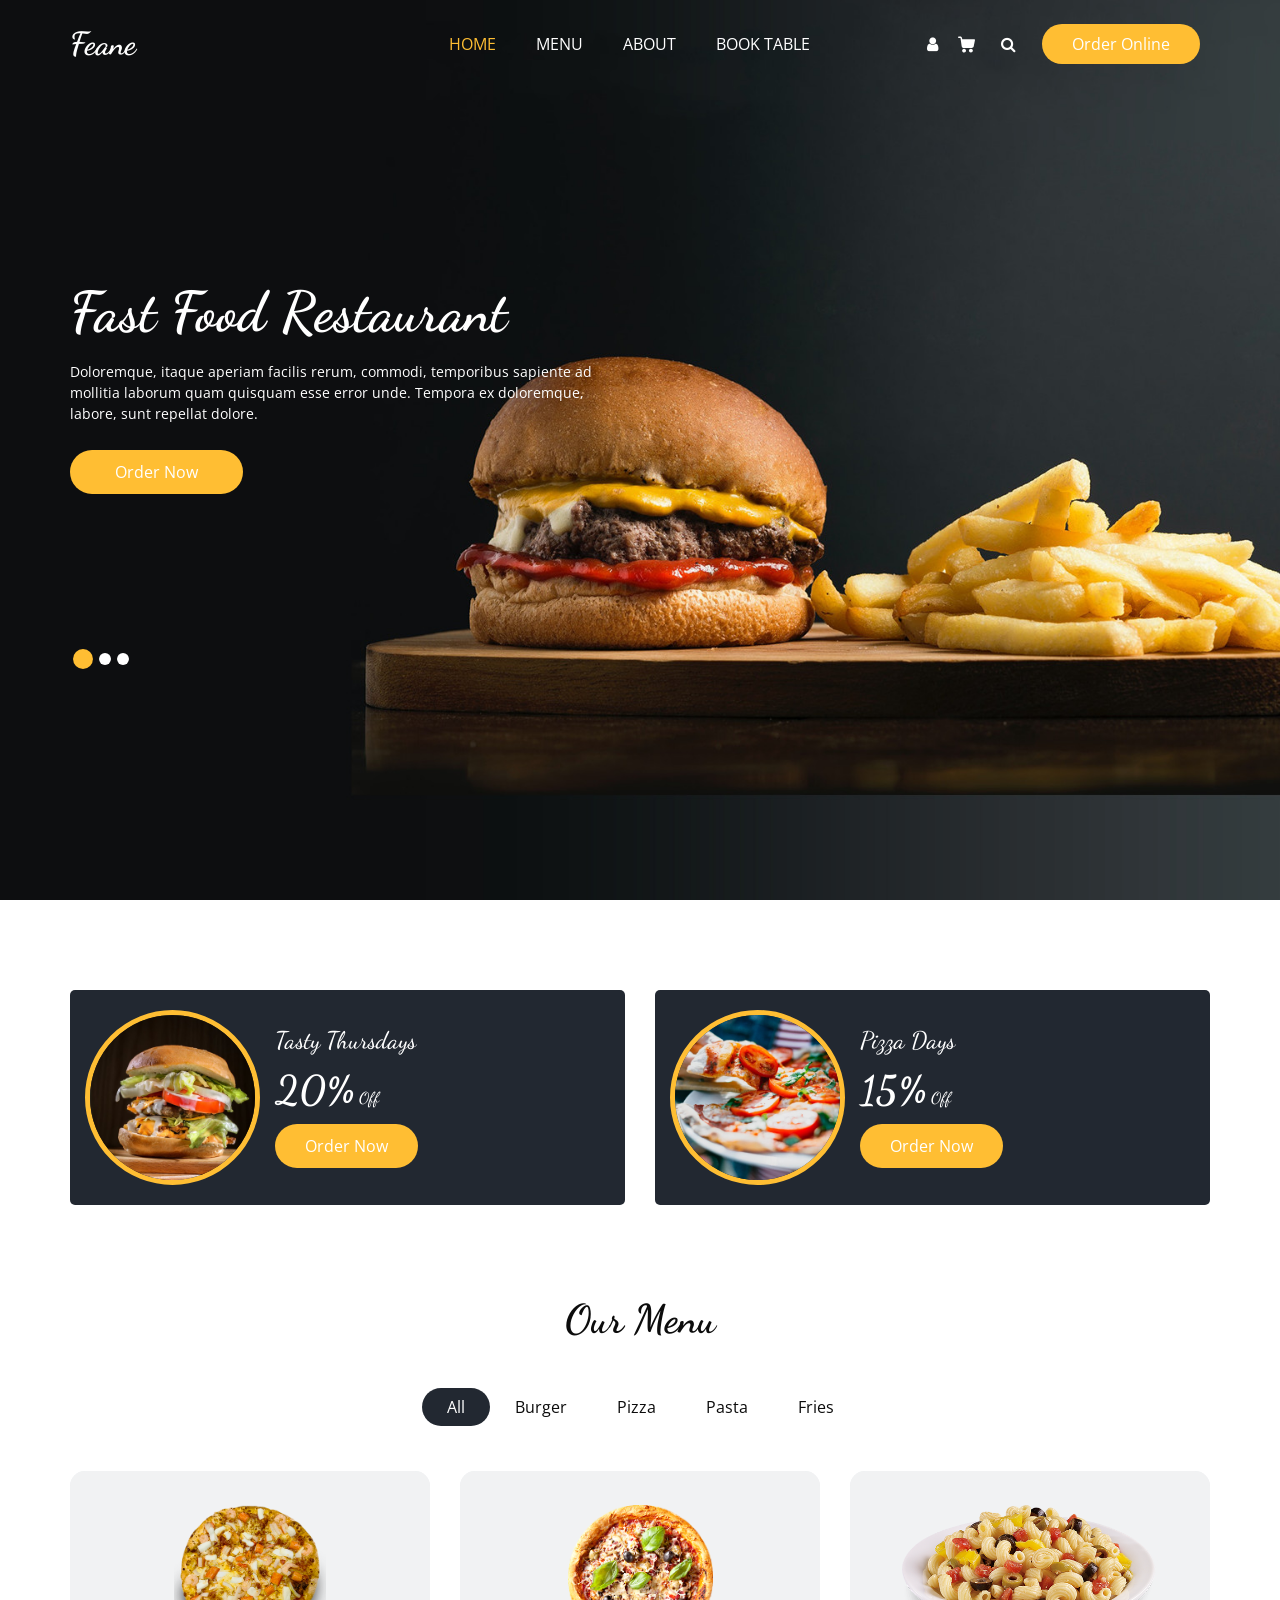
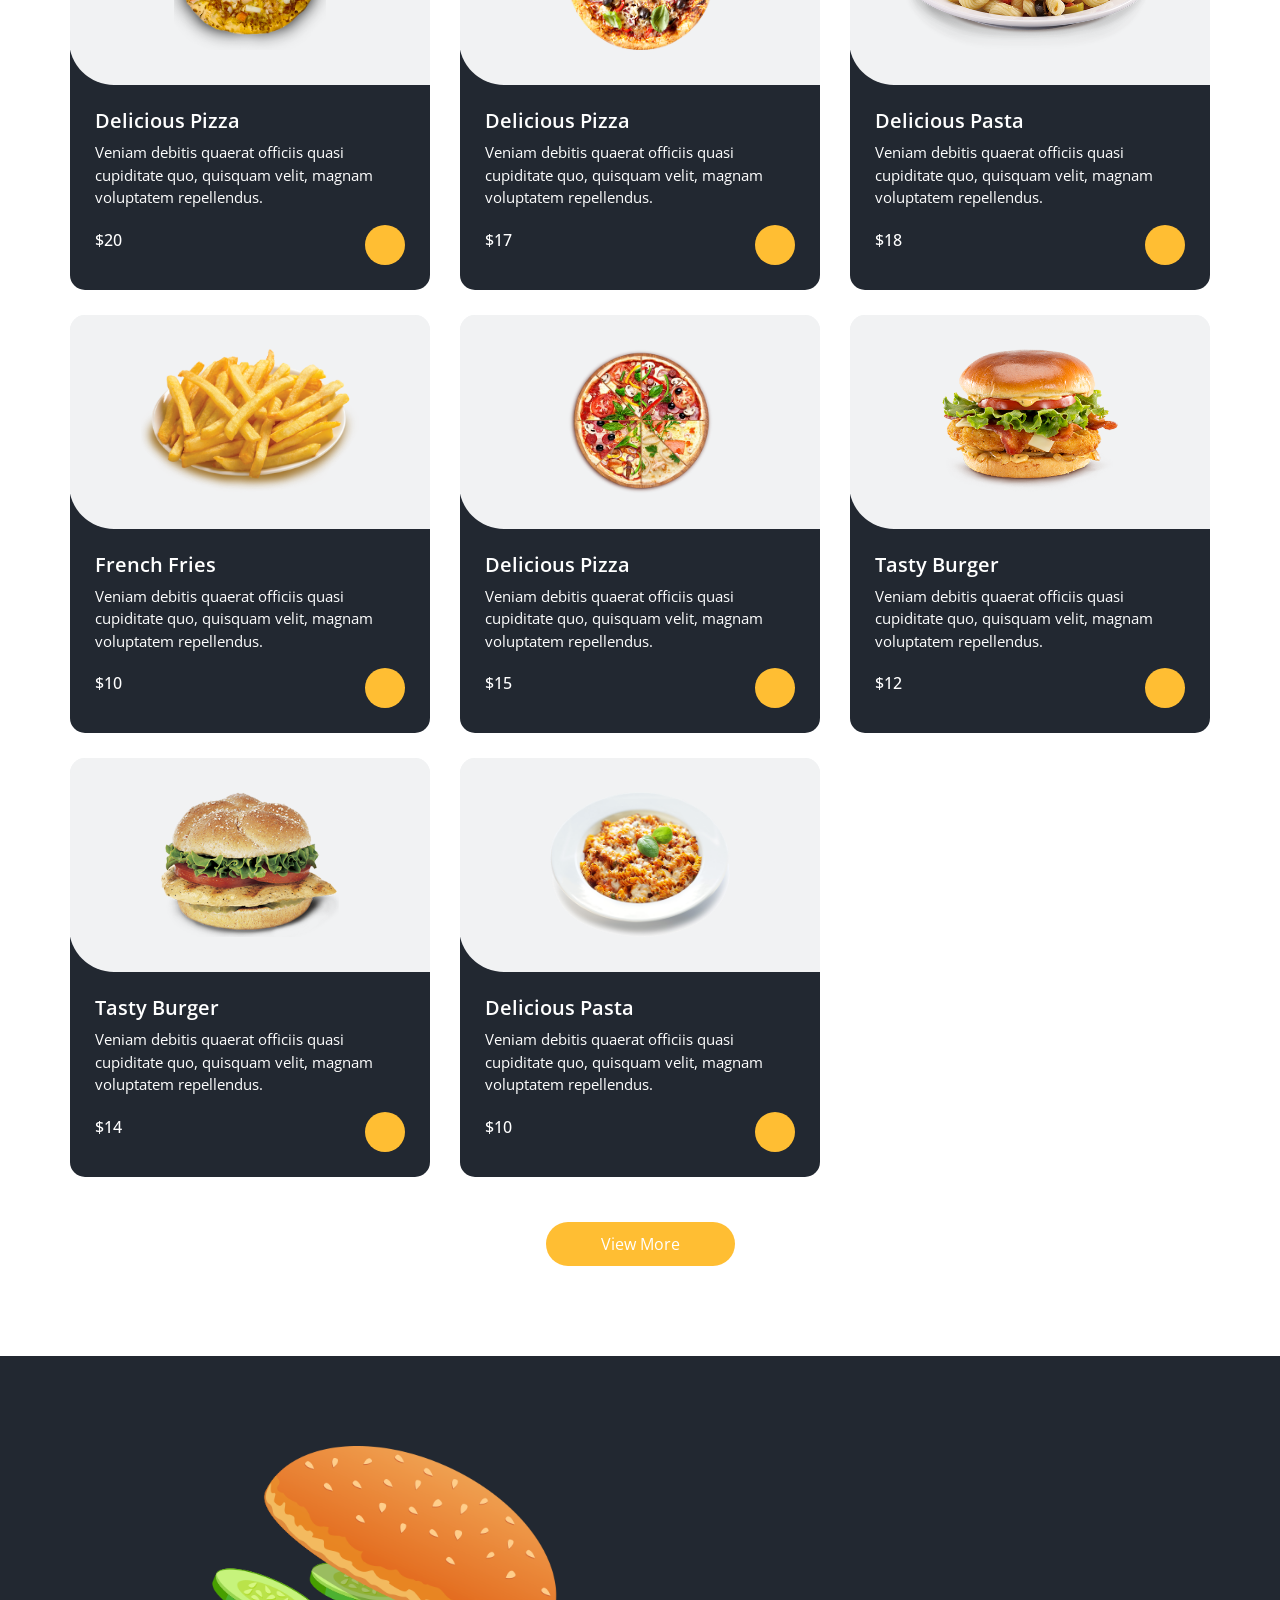
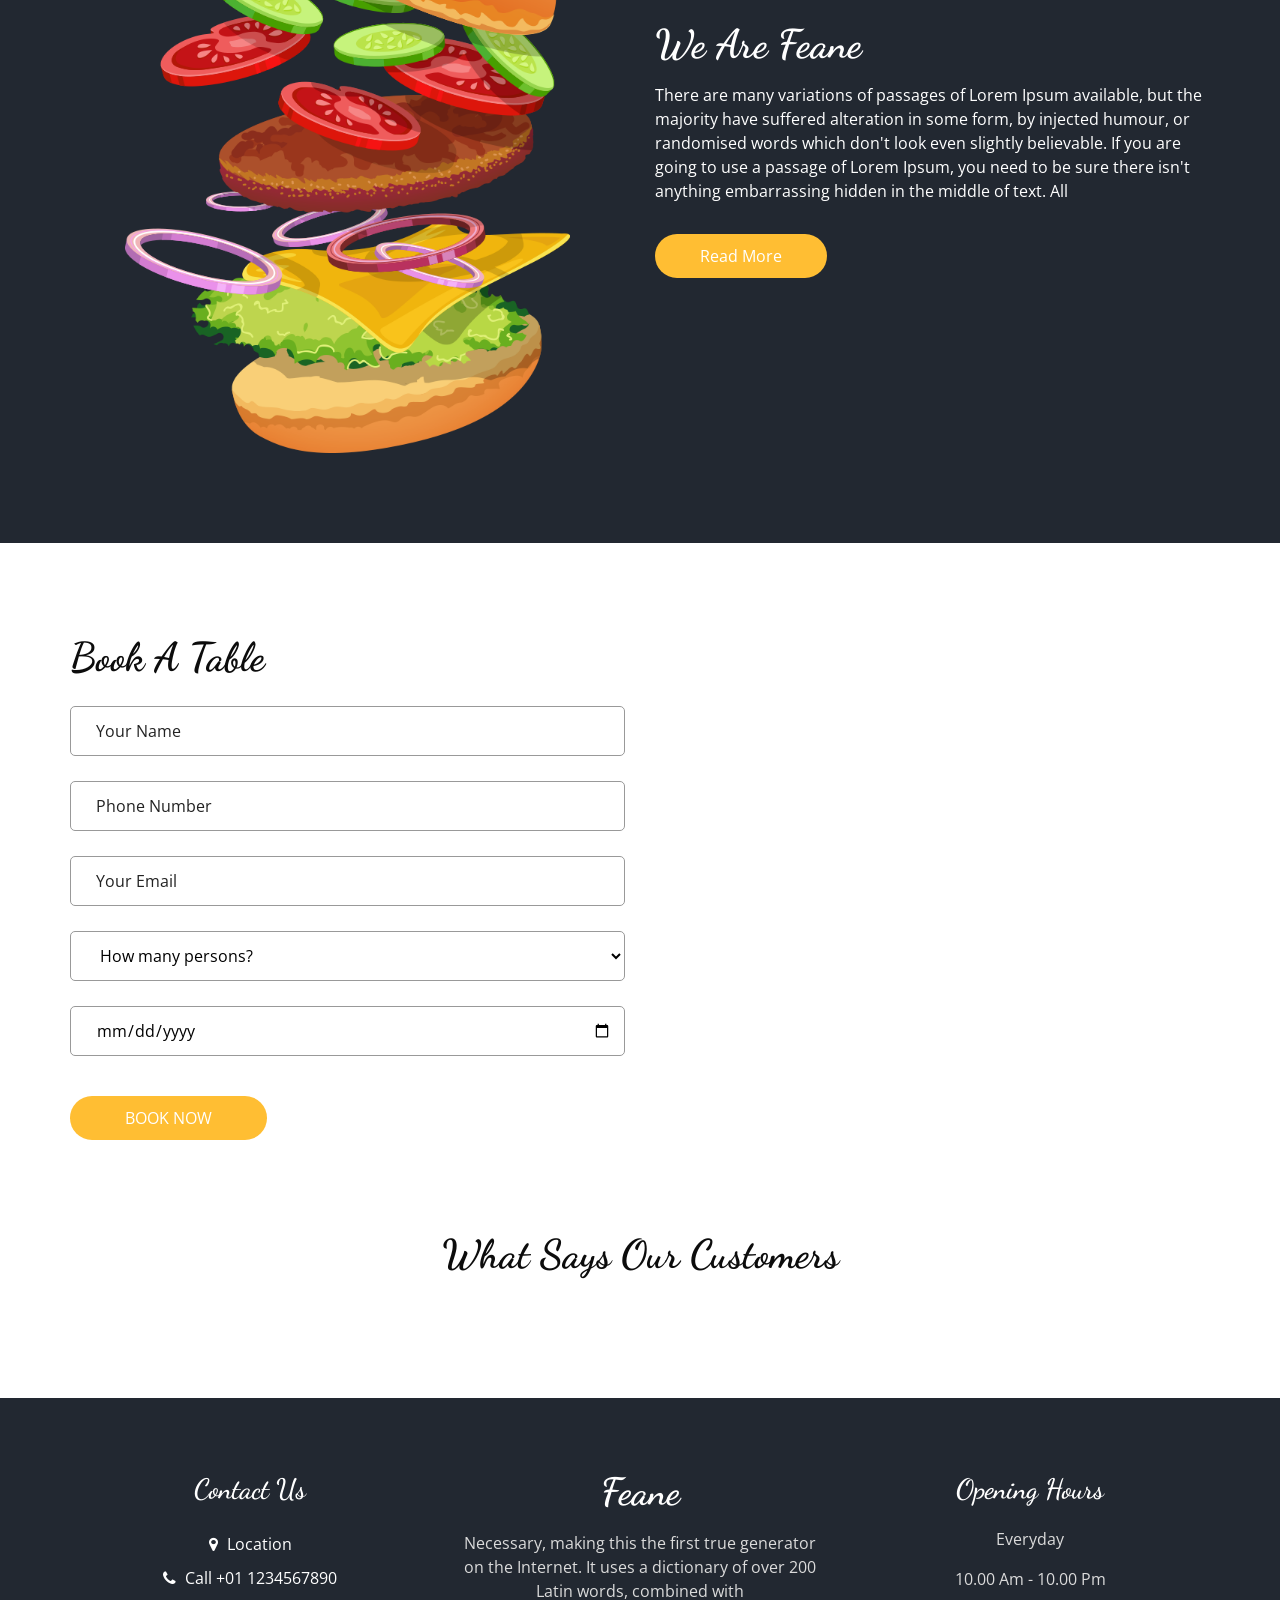
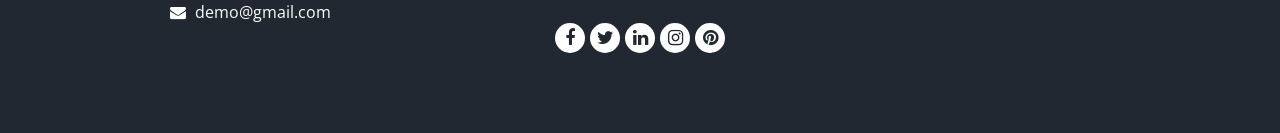
==== commit 511f6516: "push index to github" ====
--- a/index.html
+++ b/index.html
@@ -1,22 +1,480 @@
 <!DOCTYPE html>
 <html lang="en">
+
 <head>
-    <meta charset="UTF-8">
-    <meta name="viewport" content="width=device-width, initial-scale=1.0">
-    <title>Document</title>
-    <!-- HTML CSS -->
-    <link rel="stylesheet" href="/assets/css/style.css">
-    <!-- BOOTSTRAP CSS -->
-    <link rel="stylesheet" href="assets/css/bootstrap/bootstrap-5.3.8-dist/css/bootstrap.css">
-    <!-- BOOTSTRAP THEME  -->
-    <link rel="stylesheet" href="assets/css/theme.css">
-    <!-- FONT AWESOME FOR ICON -->
-    <link rel="stylesheet" href="https://cdnjs.cloudflare.com/ajax/libs/font-awesome/7.0.1/css/all.min.css">
+    <meta charset="utf-8" />
+    <meta http-equiv="X-UA-Compatible" content="IE=edge" />
+    <meta name="viewport" content="width=device-width, initial-scale=1, shrink-to-fit=no" />
+    <title>Feane</title>
+
+    <!-- Bootstrap 4 -->
+    <link rel="stylesheet" href="https://cdn.jsdelivr.net/npm/bootstrap@4.6.2/dist/css/bootstrap.min.css" />
+    <!-- Font Awesome -->
+    <link rel="stylesheet" href="https://cdnjs.cloudflare.com/ajax/libs/font-awesome/4.7.0/css/font-awesome.min.css" />
+    <!-- Owl Carousel -->
+    <link rel="stylesheet"
+        href="https://cdnjs.cloudflare.com/ajax/libs/OwlCarousel2/2.3.4/assets/owl.carousel.min.css" />
+    <!-- Google Fonts -->
+    <link
+        href="https://fonts.googleapis.com/css2?family=Dancing+Script:wght@400;600;700&family=Open+Sans:wght@400;600;700&display=swap"
+        rel="stylesheet" />
+    <!-- link css -->
+    <link rel="stylesheet" href="assets/css/index.css">
 </head>
 
 <body>
+
+    <!-- ===== HERO AREA ===== -->
+    <div class="hero_area">
+        <div class="bg-box">
+            <img src="assets/image/hero-bg.jpg" alt="background">
+        </div>
+
+        <!-- Header -->
+        <header class="header_section">
+            <div class="container">
+                <nav class="navbar navbar-expand-lg custom_nav-container">
+                    <a class="navbar-brand" href="#">
+                        <span>Feane</span>
+                    </a>
+                    <button class="navbar-toggler" type="button" data-toggle="collapse" data-target="#navbarNav"
+                        aria-controls="navbarNav" aria-expanded="false">
+                        <span></span>
+                    </button>
+                    <div class="collapse navbar-collapse" id="navbarNav">
+                        <ul class="navbar-nav mx-auto">
+                            <li class="nav-item active"><a class="nav-link" href="#">Home</a></li>
+                            <li class="nav-item"><a class="nav-link" href="#">Menu</a></li>
+                            <li class="nav-item"><a class="nav-link" href="#">About</a></li>
+                            <li class="nav-item"><a class="nav-link" href="#">Book Table</a></li>
+                        </ul>
+                        <div class="user_option">
+                            <a href="#" class="user_link"><i class="fa fa-user"></i></a>
+                            <a href="#" class="cart_link">
+                                <svg viewBox="0 0 456.029 456.029" xmlns="http://www.w3.org/2000/svg">
+                                    <path
+                                        d="M345.6,338.862c-29.184,0-53.248,23.552-53.248,53.248c0,29.184,23.552,53.248,53.248,53.248c29.184,0,53.248-23.552,53.248-53.248C398.336,362.926,374.784,338.862,345.6,338.862z" />
+                                    <path
+                                        d="M439.296,84.91c-1.024,0-2.56-0.512-4.096-0.512H112.64l-5.12-34.304C104.448,27.566,84.992,10.67,61.952,10.67H20.48C9.216,10.67,0,19.886,0,31.15c0,11.264,9.216,20.48,20.48,20.48h41.472c2.56,0,4.608,2.048,5.12,4.608l31.744,216.064c4.096,27.136,27.648,47.616,55.296,47.616h212.992c26.624,0,49.664-18.944,55.296-45.056l33.28-166.4C457.728,97.71,450.56,86.958,439.296,84.91z" />
+                                    <path
+                                        d="M215.04,389.55c-1.024-28.16-24.576-50.688-52.736-50.688c-29.696,1.536-52.224,26.112-51.2,55.296c1.024,28.16,24.064,50.688,52.224,50.688h1.024C193.536,443.31,216.576,418.734,215.04,389.55z" />
+                                </svg>
+                            </a>
+                            <button class="nav_search-btn"><i class="fa fa-search"></i></button>
+                            <a href="#" class="order_online">Order Online</a>
+                        </div>
+                    </div>
+                </nav>
+            </div>
+        </header>
+
+        <!-- Slider -->
+        <section class="slider_section">
+            <div id="customCarousel1" class="carousel slide" data-ride="carousel">
+                <div class="carousel-inner">
+                    <div class="carousel-item active">
+                        <div class="container">
+                            <div class="row">
+                                <div class="col-md-7 col-lg-6">
+                                    <div class="detail-box">
+                                        <h1>Fast Food Restaurant</h1>
+                                        <p>Doloremque, itaque aperiam facilis rerum, commodi, temporibus sapiente ad
+                                            mollitia laborum quam quisquam esse error unde. Tempora ex doloremque,
+                                            labore, sunt repellat dolore.</p>
+                                        <div class="btn-box">
+                                            <a href="#" class="btn1">Order Now</a>
+                                        </div>
+                                    </div>
+                                </div>
+                            </div>
+                        </div>
+                    </div>
+                    <div class="carousel-item">
+                        <div class="container">
+                            <div class="row">
+                                <div class="col-md-7 col-lg-6">
+                                    <div class="detail-box">
+                                        <h1>Fast Food Restaurant</h1>
+                                        <p>Doloremque, itaque aperiam facilis rerum, commodi, temporibus sapiente ad
+                                            mollitia laborum quam quisquam esse error unde. Tempora ex doloremque,
+                                            labore, sunt repellat dolore.</p>
+                                        <div class="btn-box">
+                                            <a href="#" class="btn1">Order Now</a>
+                                        </div>
+                                    </div>
+                                </div>
+                            </div>
+                        </div>
+                    </div>
+                    <div class="carousel-item">
+                        <div class="container">
+                            <div class="row">
+                                <div class="col-md-7 col-lg-6">
+                                    <div class="detail-box">
+                                        <h1>Fast Food Restaurant</h1>
+                                        <p>Doloremque, itaque aperiam facilis rerum, commodi, temporibus sapiente ad
+                                            mollitia laborum quam quisquam esse error unde. Tempora ex doloremque,
+                                            labore, sunt repellat dolore.</p>
+                                        <div class="btn-box">
+                                            <a href="#" class="btn1">Order Now</a>
+                                        </div>
+                                    </div>
+                                </div>
+                            </div>
+                        </div>
+                    </div>
+                </div>
+                <div class="container">
+                    <ol class="carousel-indicators">
+                        <li data-target="#customCarousel1" data-slide-to="0" class="active"></li>
+                        <li data-target="#customCarousel1" data-slide-to="1"></li>
+                        <li data-target="#customCarousel1" data-slide-to="2"></li>
+                    </ol>
+                </div>
+            </div>
+        </section>
+    </div>
+    <!-- end hero area -->
+
+    <!-- ===== OFFER SECTION ===== -->
+    <section class="offer_section layout_padding-bottom">
+        <div class="container">
+            <div class="row">
+                <div class="col-md-6">
+                    <div class="box">
+                        <div class="img-box">
+                            <img src="assets/image/o1.jpg" alt="Tasty Thursdays">
+                        </div>
+                        <div class="detail-box">
+                            <h5>Tasty Thursdays</h5>
+                            <h6><span>20%</span> Off</h6>
+                            <a href="#">Order Now
+                            </a>
+                        </div>
+                    </div>
+                </div>
+                <div class="col-md-6">
+                    <div class="box">
+                        <div class="img-box">
+                            <img src="assets/image/o2.jpg" alt="Pizza Days">
+                        </div>
+                        <div class="detail-box">
+                            <h5>Pizza Days</h5>
+                            <h6><span>15%</span> Off</h6>
+                            <a href="#">Order Now</a>
+                        </div>
+                    </div>
+                </div>
+            </div>
+        </div>
+    </section>
+
+    <!-- ===== FOOD / MENU SECTION ===== -->
+    <section class="food_section layout_padding-bottom">
+        <div class="container">
+            <div class="heading_container heading_center">
+                <h2>Our Menu</h2>
+            </div>
+            <ul class="filters_menu">
+                <li class="active" data-filter="all">All</li>
+                <li data-filter="burger">Burger</li>
+                <li data-filter="pizza">Pizza</li>
+                <li data-filter="pasta">Pasta</li>
+                <li data-filter="fries">Fries</li>
+            </ul>
+            <div class="filters-content">
+                <div class="row">
+
+                    <!-- f1 pizza -->
+                    <div class="col-sm-6 col-lg-4 food-item pizza">
+                        <div class="box">
+                            <div class="img-box"><img src="assets/image/f1.png" alt="Delicious Pizza"></div>
+                            <div class="detail-box">
+                                <h5>Delicious Pizza</h5>
+                                <p>Veniam debitis quaerat officiis quasi cupiditate quo, quisquam velit, magnam
+                                    voluptatem repellendus.</p>
+                                <div class="options">
+                                    <h6>$20</h6>
+                                    <a href="#"></a>
+                                </div>
+                            </div>
+                        </div>
+                    </div>
+
+                    <!-- f3 pizza -->
+                    <div class="col-sm-6 col-lg-4 food-item pizza">
+                        <div class="box">
+                            <div class="img-box"><img src="assets/image/f3.png" alt="Delicious Pizza"></div>
+                            <div class="detail-box">
+                                <h5>Delicious Pizza</h5>
+                                <p>Veniam debitis quaerat officiis quasi cupiditate quo, quisquam velit, magnam
+                                    voluptatem repellendus.</p>
+                                <div class="options">
+                                    <h6>$17</h6>
+                                    <a href="#"></a>
+                                </div>
+                            </div>
+                        </div>
+                    </div>
+
+                    <!-- f4 pasta -->
+                    <div class="col-sm-6 col-lg-4 food-item pasta">
+                        <div class="box">
+                            <div class="img-box"><img src="assets/image/f4.png" alt="Delicious Pasta"></div>
+                            <div class="detail-box">
+                                <h5>Delicious Pasta</h5>
+                                <p>Veniam debitis quaerat officiis quasi cupiditate quo, quisquam velit, magnam
+                                    voluptatem repellendus.</p>
+                                <div class="options">
+                                    <h6>$18</h6>
+                                    <a href="#"></a>
+                                </div>
+                            </div>
+                        </div>
+                    </div>
+
+                    <!-- f5 fries -->
+                    <div class="col-sm-6 col-lg-4 food-item fries">
+                        <div class="box">
+                            <div class="img-box"><img src="assets/image/f5.png" alt="French Fries"></div>
+                            <div class="detail-box">
+                                <h5>French Fries</h5>
+                                <p>Veniam debitis quaerat officiis quasi cupiditate quo, quisquam velit, magnam
+                                    voluptatem repellendus.</p>
+                                <div class="options">
+                                    <h6>$10</h6>
+                                    <a href="#"></a>
+                                </div>
+                            </div>
+                        </div>
+                    </div>
+
+                    <!-- f6 pizza -->
+                    <div class="col-sm-6 col-lg-4 food-item pizza">
+                        <div class="box">
+                            <div class="img-box"><img src="assets/image/f6.png" alt="Delicious Pizza"></div>
+                            <div class="detail-box">
+                                <h5>Delicious Pizza</h5>
+                                <p>Veniam debitis quaerat officiis quasi cupiditate quo, quisquam velit, magnam
+                                    voluptatem repellendus.</p>
+                                <div class="options">
+                                    <h6>$15</h6>
+                                    <a href="#"></a>
+                                </div>
+                            </div>
+                        </div>
+                    </div>
+
+                    <!-- f7 burger -->
+                    <div class="col-sm-6 col-lg-4 food-item burger">
+                        <div class="box">
+                            <div class="img-box"><img src="assets/image/f7.png" alt="Tasty Burger"></div>
+                            <div class="detail-box">
+                                <h5>Tasty Burger</h5>
+                                <p>Veniam debitis quaerat officiis quasi cupiditate quo, quisquam velit, magnam
+                                    voluptatem repellendus.</p>
+                                <div class="options">
+                                    <h6>$12</h6>
+                                    <a href="#"></a>
+                                </div>
+                            </div>
+                        </div>
+                    </div>
+
+                    <!-- f8 burger -->
+                    <div class="col-sm-6 col-lg-4 food-item burger">
+                        <div class="box">
+                            <div class="img-box"><img src="assets/image/f8.png" alt="Tasty Burger"></div>
+                            <div class="detail-box">
+                                <h5>Tasty Burger</h5>
+                                <p>Veniam debitis quaerat officiis quasi cupiditate quo, quisquam velit, magnam
+                                    voluptatem repellendus.</p>
+                                <div class="options">
+                                    <h6>$14</h6>
+                                    <a href="#"></a>
+                                </div>
+                            </div>
+                        </div>
+                    </div>
+
+                    <!-- f9 pasta -->
+                    <div class="col-sm-6 col-lg-4 food-item pasta">
+                        <div class="box">
+                            <div class="img-box"><img src="assets/image/f9.png" alt="Delicious Pasta"></div>
+                            <div class="detail-box">
+                                <h5>Delicious Pasta</h5>
+                                <p>Veniam debitis quaerat officiis quasi cupiditate quo, quisquam velit, magnam
+                                    voluptatem repellendus.</p>
+                                <div class="options">
+                                    <h6>$10</h6>
+                                    <a href="#"></a>
+                                </div>
+                            </div>
+                        </div>
+                    </div>
+
+                </div><!-- end row -->
+            </div>
+            <div class="btn-box">
+                <a href="#">View More</a>
+            </div>
+        </div>
+    </section>
+
+    <!-- ===== ABOUT SECTION ===== -->
+    <section class="about_section layout_padding">
+        <div class="container">
+            <div class="row">
+                <div class="col-md-6">
+                    <div class="img-box">
+                        <img src="assets/image/about-img.png" alt="About Feane">
+                    </div>
+                </div>
+                <div class="col-md-6">
+                    <div class="detail-box">
+                        <div class="heading_container">
+                            <h2>We Are Feane</h2>
+                        </div>
+                        <p>There are many variations of passages of Lorem Ipsum available, but the majority have
+                            suffered alteration in some form, by injected humour, or randomised words which don't look
+                            even slightly believable. If you are going to use a passage of Lorem Ipsum, you need to be
+                            sure there isn't anything embarrassing hidden in the middle of text. All</p>
+                        <a href="#">Read More</a>
+                    </div>
+                </div>
+            </div>
+        </div>
+    </section>
+
+    <!-- ===== BOOK A TABLE ===== -->
+    <section class="book_section layout_padding">
+        <div class="container">
+            <div class="heading_container">
+                <h2>Book A Table</h2>
+            </div>
+            <div class="row">
+                <div class="col-md-6">
+                    <div class="form_container">
+                        <div>
+                            <input type="text" class="form-control" placeholder="Your Name" />
+                        </div>
+                        <div>
+                            <input type="text" class="form-control" placeholder="Phone Number" />
+                        </div>
+                        <div>
+                            <input type="email" class="form-control" placeholder="Your Email" />
+                        </div>
+                        <div>
+                            <select class="form-control">
+                                <option value="" disabled selected>How many persons?</option>
+                                <option>2</option>
+                                <option>3</option>
+                                <option>4</option>
+                                <option>5</option>
+                            </select>
+                        </div>
+                        <div>
+                            <input type="date" class="form-control" />
+                        </div>
+                        <div class="btn_box">
+                            <button type="button">Book Now</button>
+                        </div>
+                    </div>
+                </div>
+                <div class="col-md-6">
+                    <div class="map_container">
+                        <iframe
+                            src="https://www.google.com/maps/embed?pb=!1m18!1m12!1m3!1d3022.168!2d-74.005973!3d40.712775!2m3!1f0!2f0!3f0!3m2!1i1024!2i768!4f13.1!3m3!1m2!1s0x0%3A0x0!2zNDDCsDQyJzQ2LjAiTiA3NMKwMDAnMjEuNSJX!5e0!3m2!1sen!2sus!4v1"
+                            allowfullscreen="" loading="lazy">
+                        </iframe>
+                    </div>
+                </div>
+            </div>
+        </div>
+    </section>
+
+    <!-- ===== CLIENT SECTION ===== -->
+    <section class="client_section layout_padding-bottom">
+        <div class="container">
+            <div class="heading_container heading_center psudo_white_primary mb_45">
+                <h2>What Says Our Customers</h2>
+            </div>
+            <div class="carousel-wrap row">
+                <div class="owl-carousel client_owl-carousel">
+                    <div class="item">
+                        <div class="box">
+                            <div class="detail-box">
+                                <p>Lorem ipsum dolor sit amet, consectetur adipiscing elit, sed do eiusmod tempor
+                                    incididunt ut labore et dolore magna aliqua. Ut enim ad minim veniam</p>
+                                <h6>Moana Michell</h6>
+                                <p>magna aliqua</p>
+                            </div>
+                            <div class="img-box">
+                                <img src="assets/image/client1.jpg" alt="Moana Michell" class="box-img">
+                            </div>
+                        </div>
+                    </div>
+                    <div class="item">
+                        <div class="box">
+                            <div class="detail-box">
+                                <p>Lorem ipsum dolor sit amet, consectetur adipiscing elit, sed do eiusmod tempor
+                                    incididunt ut labore et dolore magna aliqua. Ut enim ad minim veniam</p>
+                                <h6>Mike Hamell</h6>
+                                <p>magna aliqua</p>
+                            </div>
+                            <div class="img-box">
+                                <img src="assets/image/client2.jpg" alt="Mike Hamell" class="box-img">
+                            </div>
+                        </div>
+                    </div>
+                </div>
+            </div>
+        </div>
+    </section>
+
+    <!-- ===== FOOTER ===== -->
+    <footer class="footer_section">
+        <div class="container">
+            <div class="row">
+                <div class="col-md-4 footer-col">
+                    <div class="footer_contact">
+                        <h4>Contact Us</h4>
+                        <div class="contact_link_box">
+                            <a href="#"><i class="fa fa-map-marker"></i><span> Location</span></a>
+                            <a href="#"><i class="fa fa-phone"></i><span> Call +01 1234567890</span></a>
+                            <a href="#"><i class="fa fa-envelope"></i><span> demo@gmail.com</span></a>
+                        </div>
+                    </div>
+                </div>
+                <div class="col-md-4 footer-col">
+                    <div class="footer_detail">
+                        <a href="#" class="footer-logo">Feane</a>
+                        <p>Necessary, making this the first true generator on the Internet. It uses a dictionary of over
+                            200 Latin words, combined with</p>
+                        <div class="footer_social">
+                            <a href="#"><i class="fa fa-facebook"></i></a>
+                            <a href="#"><i class="fa fa-twitter"></i></a>
+                            <a href="#"><i class="fa fa-linkedin"></i></a>
+                            <a href="#"><i class="fa fa-instagram"></i></a>
+                            <a href="#"><i class="fa fa-pinterest"></i></a>
+                        </div>
+                    </div>
+                </div>
+                <div class="col-md-4 footer-col">
+                    <h4>Opening Hours</h4>
+                    <p>Everyday</p>
+                    <p>10.00 Am - 10.00 Pm</p>
+                </div>
+            </div>
+        </div>
+    </footer>
+
+    <!-- Scripts -->
+    <script src="https://code.jquery.com/jquery-3.6.0.min.js"></script>
+    <script src="https://cdn.jsdelivr.net/npm/popper.js@1.16.1/dist/umd/popper.min.js"></script>
+    <script src="https://cdn.jsdelivr.net/npm/bootstrap@4.6.2/dist/js/bootstrap.min.js"></script>
+    <script src="https://cdnjs.cloudflare.com/ajax/libs/OwlCarousel2/2.3.4/owl.carousel.min.js"></script>
+
 </body>
 
-<!-- BOOTSTRAP JAVA -->
-<script src="assets/css/bootstrap/bootstrap-5.3.8-dist/js/bootstrap.bundle.min.js"></script>
 </html>
--- a/assets/css/index.css
+++ b/assets/css/index.css
@@ -0,0 +1,781 @@
+/* ===== BASE ===== */
+* {
+    box-sizing: border-box;
+}
+
+body {
+    font-family: 'Open Sans', sans-serif;
+    color: #0c0c0c;
+    background-color: #fff;
+    overflow-x: hidden;
+}
+
+h1,
+h2 {
+    font-family: 'Dancing Script', cursive;
+}
+
+a,
+a:hover,
+a:focus {
+    text-decoration: none;
+    color: inherit;
+}
+
+.layout_padding {
+    padding: 90px 0;
+}
+
+.layout_padding-bottom {
+    padding-bottom: 90px;
+}
+
+.layout_padding-top {
+    padding-top: 90px;
+}
+
+/* ===== HEADING CONTAINER ===== */
+.heading_container {
+    display: flex;
+    flex-direction: column;
+    align-items: flex-start;
+}
+
+.heading_container h2 {
+    font-size: 2.5rem;
+    font-weight: bold;
+    margin-bottom: 0;
+}
+
+.heading_container h2 span {
+    color: #ffbe33;
+}
+
+.heading_container.heading_center {
+    align-items: center;
+    text-align: center;
+}
+
+/* ===== HERO / HEADER ===== */
+.hero_area {
+    position: relative;
+    min-height: 100vh;
+    display: flex;
+    flex-direction: column;
+}
+
+.bg-box {
+    position: absolute;
+    top: 0;
+    left: 0;
+    width: 100%;
+    height: 100%;
+    z-index: 0;
+}
+
+.bg-box img {
+    width: 100%;
+    height: 100%;
+    object-fit: cover;
+}
+
+.header_section {
+    position: relative;
+    z-index: 10;
+    padding: 15px 0;
+}
+
+.navbar-brand {
+    font-family: 'Dancing Script', cursive;
+}
+
+.navbar-brand span {
+    font-weight: bold;
+    font-size: 32px;
+    color: #fff;
+}
+
+.custom_nav-container {
+    padding: 0;
+}
+
+.custom_nav-container .navbar-nav {
+    padding-left: 18%;
+}
+
+.custom_nav-container .navbar-nav .nav-item .nav-link {
+    padding: 5px 20px;
+    color: #fff;
+    text-align: center;
+    text-transform: uppercase;
+    border-radius: 5px;
+    transition: all 0.3s;
+}
+
+.custom_nav-container .navbar-nav .nav-item:hover .nav-link,
+.custom_nav-container .navbar-nav .nav-item.active .nav-link {
+    color: #ffbe33;
+}
+
+.custom_nav-container .navbar-toggler {
+    padding: 0;
+    width: 37px;
+    height: 42px;
+    border: none;
+    outline: none;
+}
+
+.custom_nav-container .navbar-toggler span {
+    display: block;
+    width: 35px;
+    height: 4px;
+    background-color: #fff;
+    margin: 7px 0;
+    border-radius: 5px;
+    transition: all 0.3s;
+    position: relative;
+}
+
+.custom_nav-container .navbar-toggler span::before,
+.custom_nav-container .navbar-toggler span::after {
+    content: '';
+    position: absolute;
+    left: 0;
+    height: 100%;
+    width: 100%;
+    background-color: #fff;
+    border-radius: 5px;
+    transition: all 0.3s;
+}
+
+.custom_nav-container .navbar-toggler span::before {
+    top: -10px;
+}
+
+.custom_nav-container .navbar-toggler span::after {
+    top: 10px;
+}
+
+.user_option {
+    display: flex;
+    align-items: center;
+}
+
+.user_option a {
+    margin: 0 10px;
+    color: #fff;
+}
+
+.user_option a:hover {
+    color: #ffbe33;
+}
+
+.user_option .cart_link {
+    display: flex;
+    align-items: center;
+}
+
+.user_option .cart_link svg {
+    width: 17px;
+    fill: #fff;
+}
+
+.user_option .cart_link:hover svg {
+    fill: #ffbe33;
+}
+
+.user_option .nav_search-btn {
+    background: none;
+    border: none;
+    color: #fff;
+    margin: 0 10px;
+    cursor: pointer;
+}
+
+.user_option .nav_search-btn:hover {
+    color: #ffbe33;
+}
+
+.user_option .order_online {
+    display: inline-block;
+    padding: 8px 30px;
+    background-color: #ffbe33;
+    color: #fff !important;
+    border-radius: 45px;
+    transition: all 0.3s;
+}
+
+.user_option .order_online:hover {
+    background-color: #e69c00;
+}
+
+/* ===== SLIDER ===== */
+.slider_section {
+    flex: 1;
+    display: flex;
+    align-items: center;
+    position: relative;
+    z-index: 5;
+    padding: 45px 0 75px 0;
+}
+
+.slider_section #customCarousel1 {
+    width: 100%;
+    position: unset;
+}
+
+.slider_section .detail-box {
+    color: #fff;
+    margin-bottom: 145px;
+}
+
+.slider_section .detail-box h1 {
+    font-size: 3.5rem;
+    font-weight: bold;
+    margin-bottom: 15px;
+}
+
+.slider_section .detail-box p {
+    font-size: 14px;
+}
+
+.slider_section .detail-box .btn1 {
+    display: inline-block;
+    padding: 10px 45px;
+    background-color: #ffbe33;
+    color: #fff;
+    border-radius: 45px;
+    transition: all 0.3s;
+    margin-top: 10px;
+}
+
+.slider_section .detail-box .btn1:hover {
+    background-color: #e69c00;
+}
+
+.slider_section .carousel-indicators {
+    position: unset;
+    margin: 0;
+    justify-content: flex-start;
+    align-items: center;
+}
+
+.slider_section .carousel-indicators li {
+    background-color: #fff;
+    width: 12px;
+    height: 12px;
+    border-radius: 100%;
+    opacity: 1;
+}
+
+.slider_section .carousel-indicators li.active {
+    width: 20px;
+    height: 20px;
+    background-color: #ffbe33;
+}
+
+/* ===== OFFER SECTION ===== */
+.offer_section {
+    position: relative;
+    padding-top: 45px;
+}
+
+.offer_section .box {
+    display: flex;
+    align-items: center;
+    margin-top: 45px;
+    border-radius: 5px;
+    padding: 20px 15px;
+    background-color: #222831;
+    color: #fff;
+}
+
+.offer_section .box .img-box {
+    width: 175px;
+    min-width: 175px;
+    height: 175px;
+    margin-right: 15px;
+    border-radius: 100%;
+    border: 5px solid #ffbe33;
+    overflow: hidden;
+    transition: all 0.5s;
+}
+
+.offer_section .box .img-box img {
+    width: 100%;
+    transition: all .2s;
+}
+
+.offer_section .box:hover .img-box img {
+    transform: scale(1.1);
+}
+
+.offer_section .box .detail-box h5 {
+    font-family: 'Dancing Script', cursive;
+    font-size: 24px;
+    margin: 0;
+}
+
+.offer_section .box .detail-box h6 {
+    font-family: 'Dancing Script', cursive;
+    margin: 10px 0;
+}
+
+.offer_section .box .detail-box h6 span {
+    font-size: 2.5rem;
+    font-weight: bold;
+}
+
+.offer_section .box .detail-box a {
+    display: inline-block;
+    padding: 10px 30px;
+    background-color: #ffbe33;
+    color: #fff !important;
+    border-radius: 45px;
+    transition: all 0.3s;
+}
+
+.offer_section .box .detail-box a:hover {
+    background-color: #e69c00;
+}
+
+.offer_section .box .detail-box a svg {
+    width: 20px;
+    height: auto;
+    margin-left: 5px;
+    fill: #fff;
+}
+
+/* ===== FOOD SECTION ===== */
+.food_section .filters_menu {
+    padding: 0;
+    display: flex;
+    flex-wrap: wrap;
+    justify-content: center;
+    list-style-type: none;
+    margin: 45px 0 20px 0;
+}
+
+.food_section .filters_menu li {
+    padding: 7px 25px;
+    cursor: pointer;
+    border-radius: 25px;
+    transition: all 0.2s;
+}
+
+.food_section .filters_menu li.active,
+.food_section .filters_menu li:hover {
+    background-color: #222831;
+    color: #fff;
+}
+
+.food_section .box {
+    position: relative;
+    margin-top: 25px;
+    border-radius: 15px;
+    overflow: hidden;
+    color: #fff;
+    background: linear-gradient(to bottom, #f1f2f3 25px, #222831 25px);
+}
+
+.food_section .box .img-box {
+    background: #f1f2f3;
+    display: flex;
+    justify-content: center;
+    align-items: center;
+    height: 215px;
+    border-radius: 0 0 0 45px;
+    margin: -1px;
+    padding: 25px;
+}
+
+.food_section .box .img-box img {
+    max-width: 100%;
+    max-height: 145px;
+    transition: all .2s;
+}
+
+.food_section .box:hover .img-box img {
+    transform: scale(1.1);
+}
+
+.food_section .box .detail-box {
+    padding: 25px;
+}
+
+.food_section .box .detail-box h5 {
+    font-weight: 600;
+}
+
+.food_section .box .detail-box p {
+    font-size: 15px;
+}
+
+.food_section .box .options {
+    display: flex;
+    justify-content: space-between;
+    align-items: center;
+}
+
+.food_section .box .options a {
+    width: 40px;
+    height: 40px;
+    border-radius: 100%;
+    background: #ffbe33;
+    display: flex;
+    justify-content: center;
+    align-items: center;
+}
+
+.food_section .box .options a svg {
+    width: 18px;
+    height: auto;
+    fill: #fff;
+}
+
+.food_section .btn-box {
+    display: flex;
+    justify-content: center;
+    margin-top: 45px;
+}
+
+.food_section .btn-box a {
+    display: inline-block;
+    padding: 10px 55px;
+    background-color: #ffbe33;
+    color: #fff !important;
+    border-radius: 45px;
+    transition: all 0.3s;
+}
+
+.food_section .btn-box a:hover {
+    background-color: #e69c00;
+}
+
+/* ===== ABOUT SECTION ===== */
+.about_section {
+    background: #222831;
+    color: #fff;
+}
+
+.about_section .row {
+    align-items: center;
+}
+
+.about_section .img-box {
+    display: flex;
+    justify-content: center;
+}
+
+.about_section .img-box img {
+    width: 100%;
+    max-width: 445px;
+}
+
+.about_section .detail-box p {
+    margin-top: 15px;
+}
+
+.about_section .detail-box a {
+    display: inline-block;
+    padding: 10px 45px;
+    background-color: #ffbe33;
+    color: #fff !important;
+    border-radius: 45px;
+    transition: all 0.3s;
+    margin-top: 15px;
+}
+
+.about_section .detail-box a:hover {
+    background-color: #e69c00;
+}
+
+/* ===== BOOK SECTION ===== */
+.book_section .heading_container {
+    margin-bottom: 25px;
+}
+
+.book_section .form_container .form-control {
+    width: 100%;
+    height: 50px;
+    margin-bottom: 25px;
+    padding-left: 25px;
+    border: 1px solid #999;
+    border-radius: 5px;
+    color: #000;
+    box-shadow: none;
+}
+
+.book_section .form_container .form-control::placeholder {
+    color: #222;
+}
+
+.book_section .form_container button {
+    margin-top: 15px;
+    border: none;
+    text-transform: uppercase;
+    padding: 10px 55px;
+    background-color: #ffbe33;
+    color: #fff;
+    border-radius: 45px;
+    transition: all 0.3s;
+    cursor: pointer;
+}
+
+.book_section .form_container button:hover {
+    background-color: #e69c00;
+}
+
+.book_section .map_container {
+    width: 100%;
+    height: 345px;
+    border-radius: 10px;
+    overflow: hidden;
+}
+
+.book_section .map_container iframe {
+    width: 100%;
+    height: 100%;
+    border: none;
+}
+
+/* ===== CLIENT SECTION ===== */
+.client_section .heading_container {
+    margin-bottom: 30px;
+}
+
+.client_section .box {
+    display: flex;
+    flex-direction: column;
+    margin: 15px;
+}
+
+.client_section .box .detail-box {
+    background-color: #222831;
+    color: #fff;
+    padding: 25px 25px 15px 25px;
+    border-radius: 5px;
+}
+
+.client_section .box .detail-box h6 {
+    font-weight: 600;
+    font-size: 18px;
+    margin: 15px 0 5px 0;
+}
+
+.client_section .box .detail-box p {
+    font-size: 15px;
+    margin-bottom: 10px;
+}
+
+.client_section .box .img-box {
+    display: flex;
+    width: 115px;
+    margin-top: 30px;
+    position: relative;
+}
+
+.client_section .box .img-box img {
+    border-radius: 100%;
+    border: 5px solid #ffbe33;
+    width: 115px;
+    height: 115px;
+    object-fit: cover;
+}
+
+.client_section .box .img-box::before {
+    content: '';
+    position: absolute;
+    left: 50%;
+    top: 0;
+    width: 20px;
+    height: 20px;
+    background-color: #ffbe33;
+    transform: rotate(45deg) translateX(-50%);
+}
+
+.client_section .owl-carousel .owl-nav {
+    display: flex;
+    justify-content: center;
+    margin-top: 45px;
+}
+
+.client_section .owl-carousel .owl-nav .owl-prev,
+.client_section .owl-carousel .owl-nav .owl-next {
+    width: 45px;
+    height: 45px;
+    background-color: #ffbe33;
+    color: #fff;
+    font-size: 24px;
+    border-radius: 100%;
+    margin: 0 5px;
+    display: flex;
+    align-items: center;
+    justify-content: center;
+}
+
+/* ===== FOOTER ===== */
+.footer_section {
+    background-color: #222831;
+    color: #fff;
+    padding: 75px 0 40px 0;
+    text-align: center;
+}
+
+.footer_section h4 {
+    font-size: 28px;
+    font-weight: 600;
+    margin-bottom: 20px;
+    font-family: 'Dancing Script', cursive;
+}
+
+.footer_section p {
+    color: #dbdbdb;
+}
+
+.footer_section .footer-col {
+    margin-bottom: 30px;
+}
+
+.footer_section .footer_contact .contact_link_box {
+    display: flex;
+    flex-direction: column;
+}
+
+.footer_section .footer_contact .contact_link_box a {
+    margin: 5px 0;
+    color: #fff;
+}
+
+.footer_section .footer_contact .contact_link_box a i {
+    margin-right: 5px;
+}
+
+.footer_section .footer_contact .contact_link_box a:hover {
+    color: #ffbe33;
+}
+
+.footer_section .footer-logo {
+    display: block;
+    font-weight: bold;
+    font-size: 38px;
+    line-height: 1;
+    color: #fff;
+    font-family: 'Dancing Script', cursive;
+    margin-bottom: 20px;
+}
+
+.footer_section .footer_social {
+    display: flex;
+    justify-content: center;
+    margin-top: 20px;
+    margin-bottom: 10px;
+}
+
+.footer_section .footer_social a {
+    display: flex;
+    justify-content: center;
+    align-items: center;
+    color: #222831;
+    width: 30px;
+    height: 30px;
+    border-radius: 100%;
+    background-color: #fff;
+    margin: 0 2.5px;
+    font-size: 18px;
+}
+
+.footer_section .footer_social a:hover {
+    color: #ffbe33;
+}
+
+.footer_section .footer-info {
+    text-align: center;
+    margin-top: 25px;
+}
+
+.footer_section .footer-info p {
+    color: #fff;
+    margin: 0;
+}
+
+.footer_section .footer-info p a {
+    color: inherit;
+}
+
+/* ===== RESPONSIVE ===== */
+@media (max-width: 992px) {
+    .hero_area {
+        min-height: auto;
+    }
+
+    .custom_nav-container .navbar-nav {
+        padding-top: 15px;
+        padding-left: 0;
+        align-items: center;
+    }
+
+    .user_option {
+        justify-content: center;
+        margin-top: 15px;
+    }
+
+    .custom_nav-container .navbar-nav .nav-item .nav-link {
+        padding: 5px 25px;
+        margin: 5px 0;
+    }
+
+    .offer_section .box {
+        flex-direction: column;
+        align-items: center;
+        text-align: center;
+    }
+
+    .offer_section .box .img-box {
+        margin-right: 0;
+        margin-bottom: 15px;
+    }
+}
+
+@media (max-width: 767px) {
+    .about_section .row {
+        flex-direction: column-reverse;
+    }
+
+    .offer_section .box {
+        flex-direction: row;
+        text-align: left;
+    }
+
+    .offer_section .box .img-box {
+        margin-right: 15px;
+        margin-bottom: 0;
+    }
+}
+
+@media (max-width: 430px) {
+    .offer_section .box {
+        flex-direction: column;
+        text-align: center;
+    }
+
+    .offer_section .box .img-box {
+        margin-right: 0;
+        margin-bottom: 15px;
+    }
+}
+
+@media (min-width: 1200px) {
+    .container {
+        max-width: 1170px;
+    }
+}
+
+/* filter animation */
+.filters-content .col-sm-6 {
+    transition: all 0.3s;
+}
+
+.filters-content .col-sm-6.hidden-item {
+    display: none;
+}
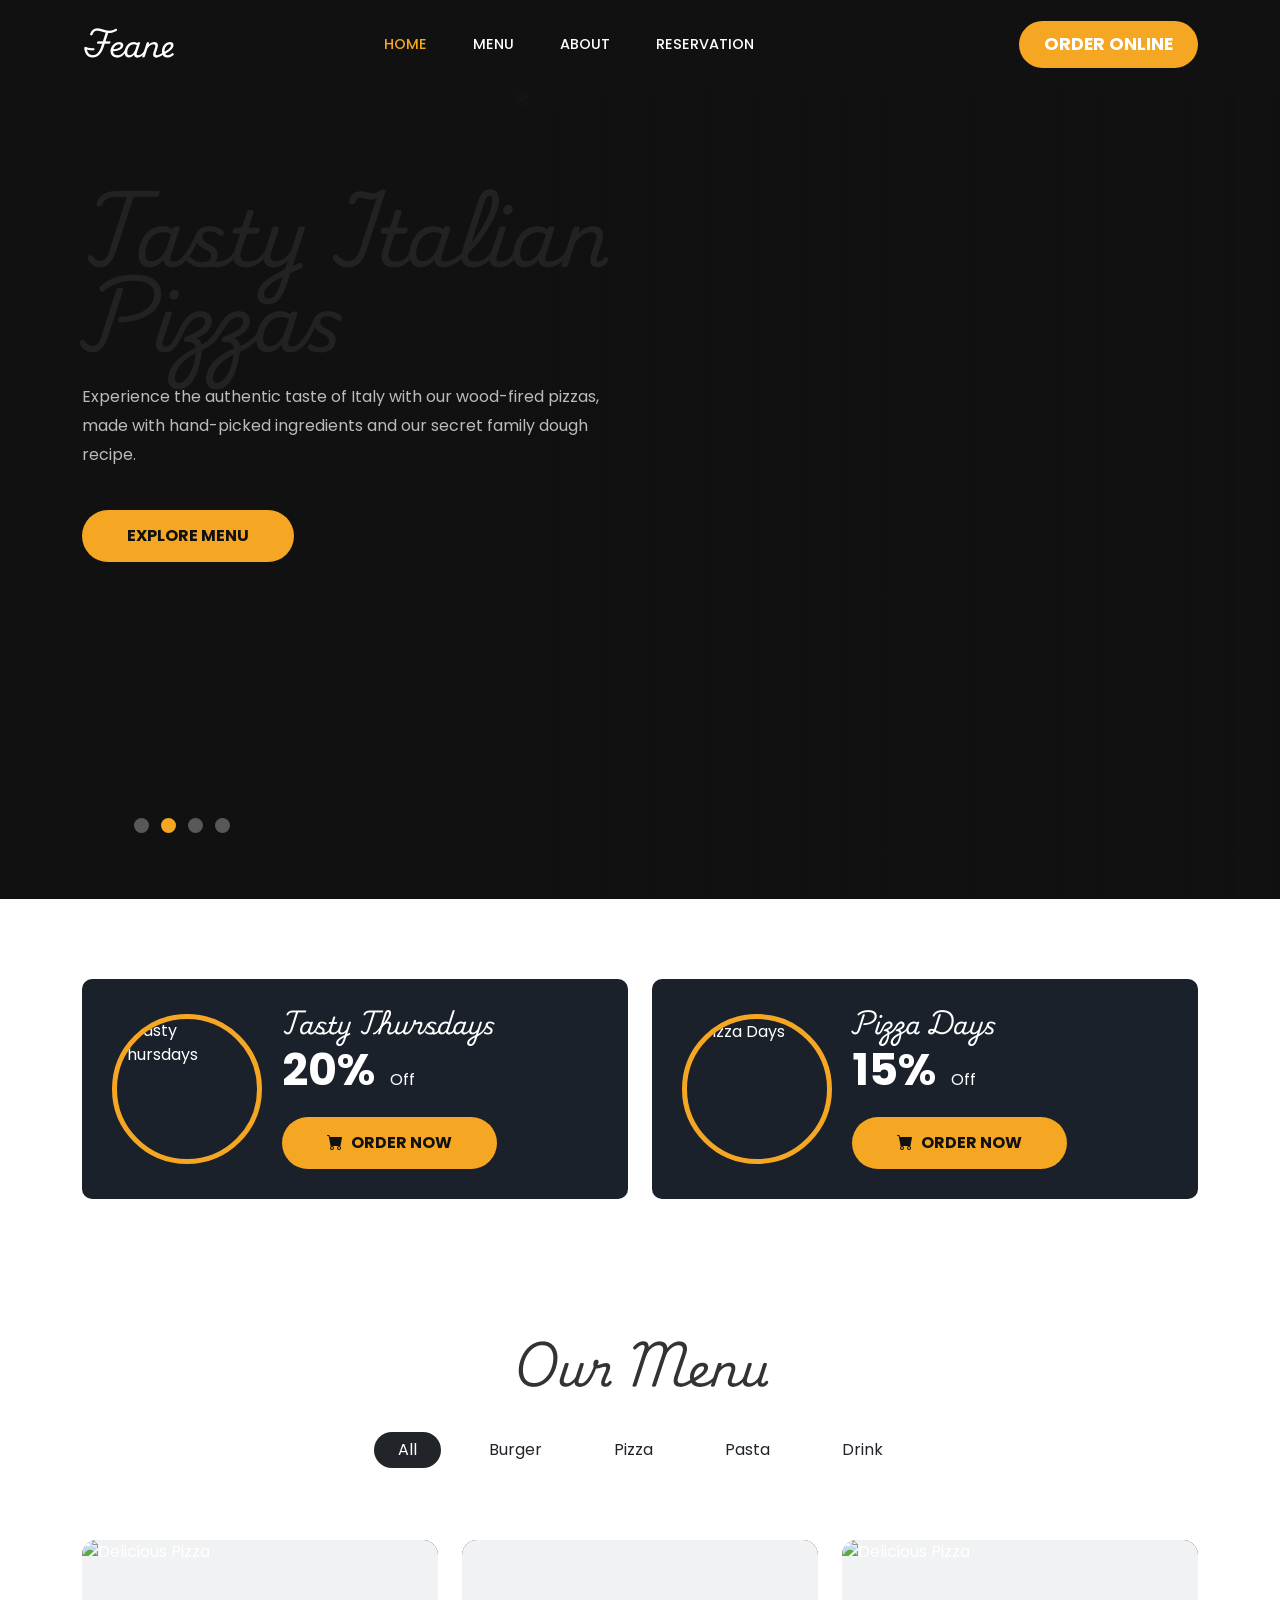
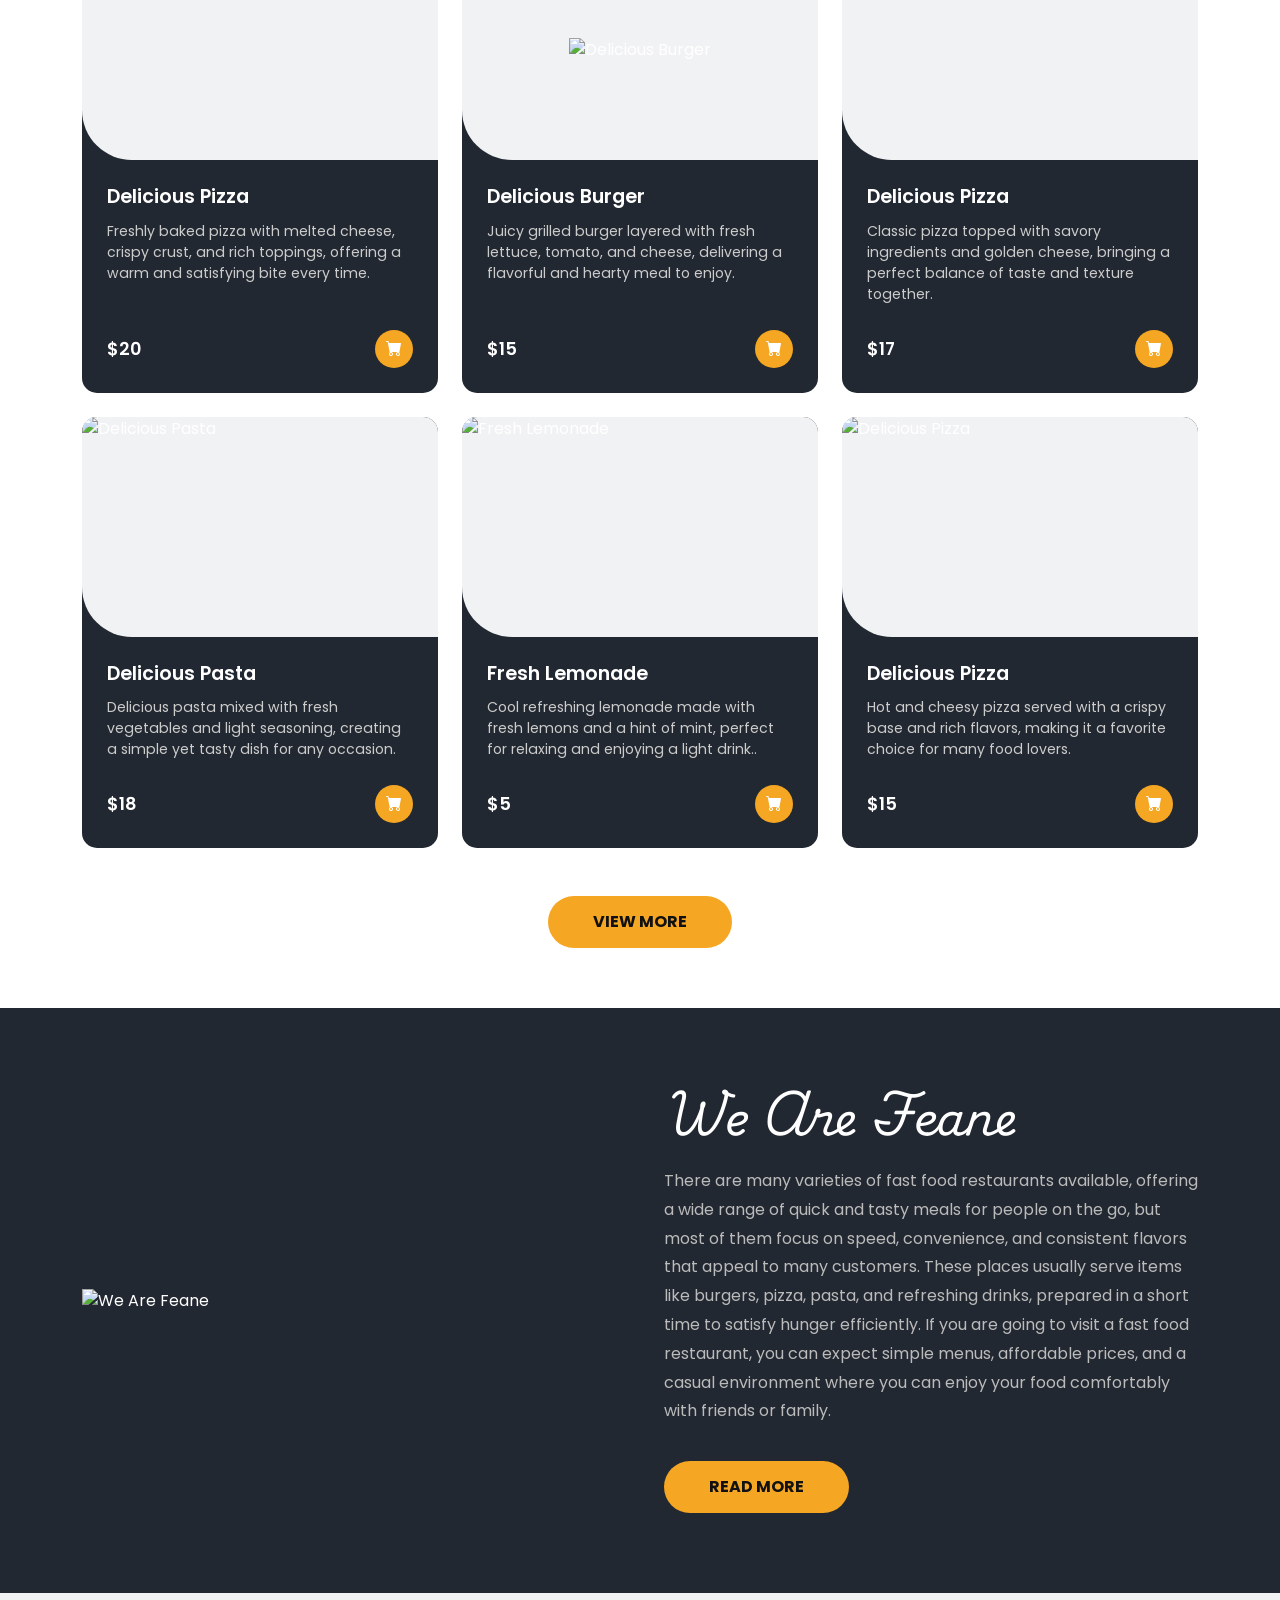
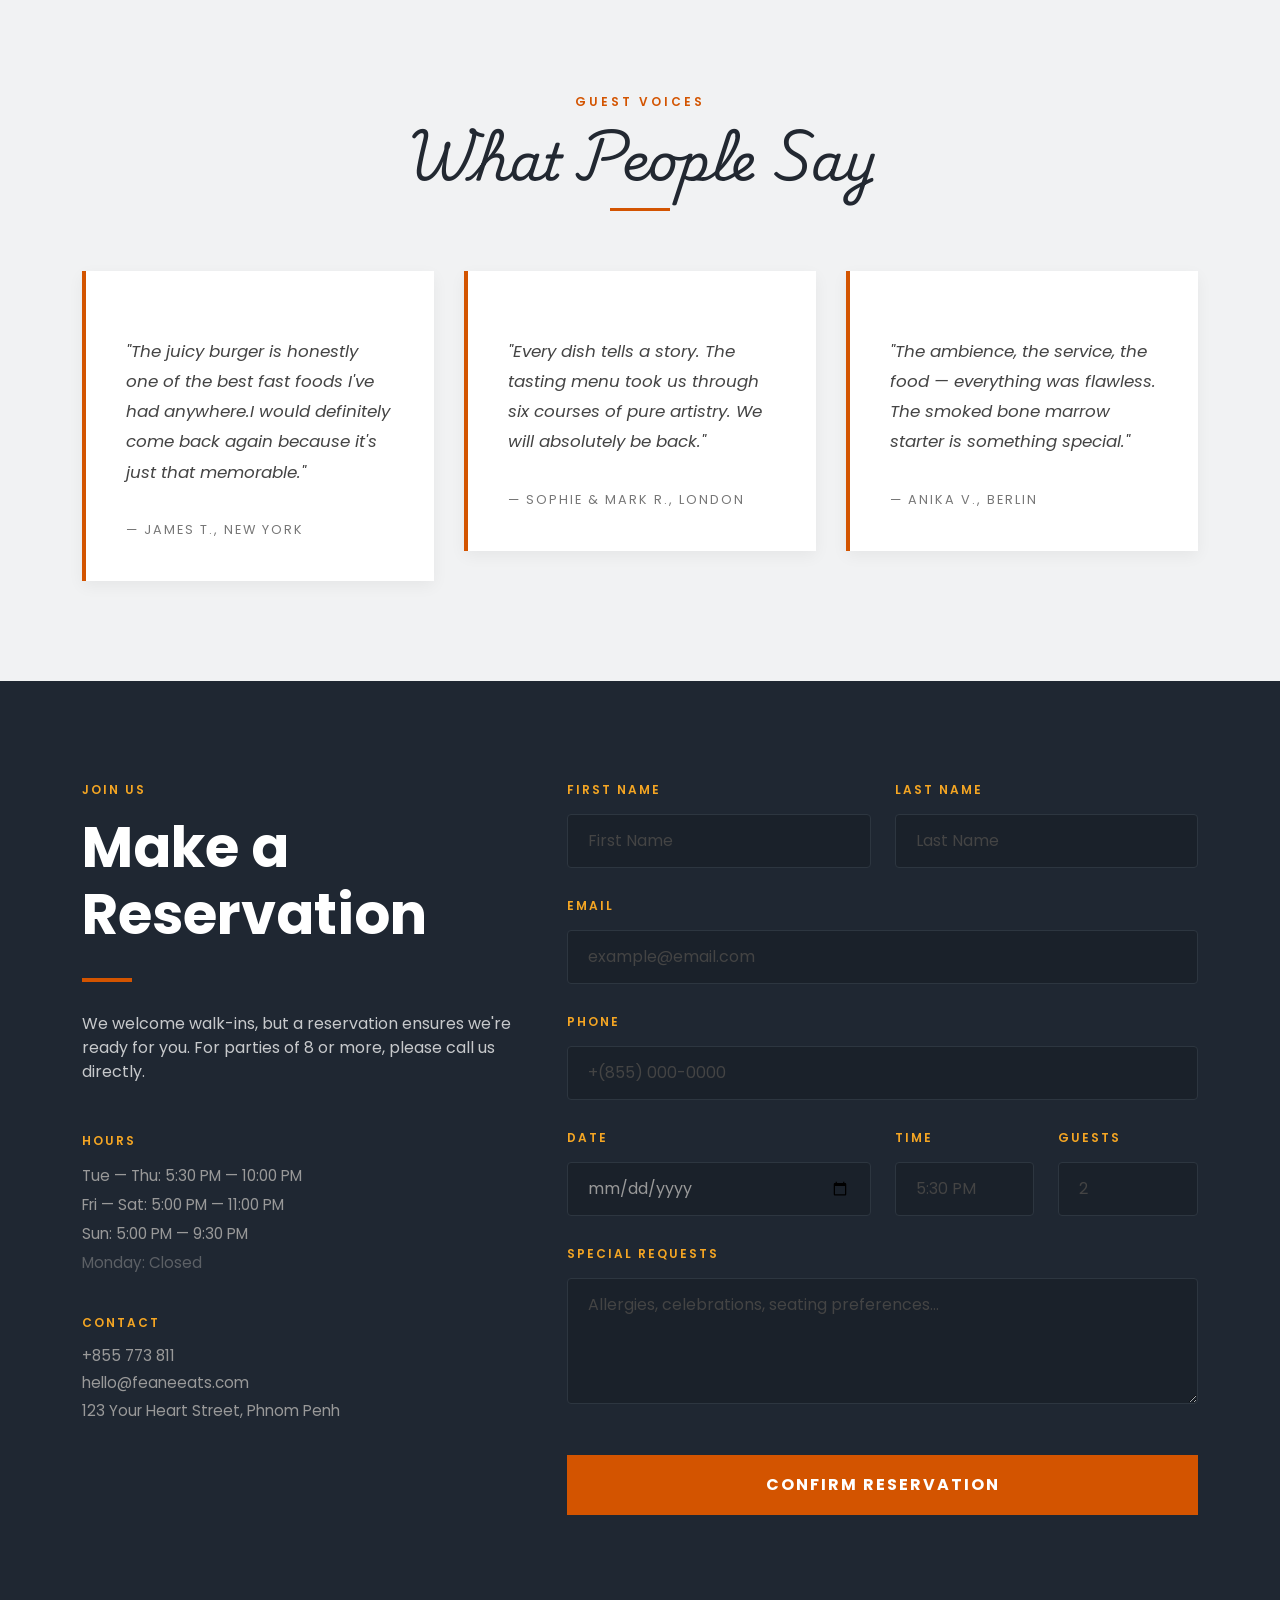
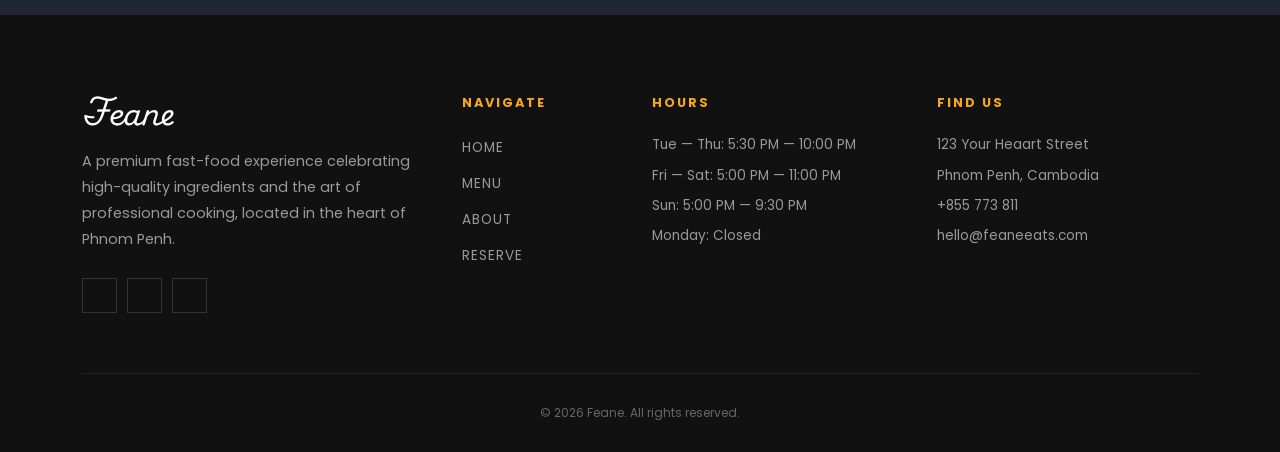
==== commit dc516372: "last push" ====
--- a/index.html
+++ b/index.html
@@ -1,480 +1,477 @@
 <!DOCTYPE html>
 <html lang="en">
-
 <head>
-    <meta charset="utf-8" />
-    <meta http-equiv="X-UA-Compatible" content="IE=edge" />
-    <meta name="viewport" content="width=device-width, initial-scale=1, shrink-to-fit=no" />
-    <title>Feane</title>
-
-    <!-- Bootstrap 4 -->
-    <link rel="stylesheet" href="https://cdn.jsdelivr.net/npm/bootstrap@4.6.2/dist/css/bootstrap.min.css" />
-    <!-- Font Awesome -->
-    <link rel="stylesheet" href="https://cdnjs.cloudflare.com/ajax/libs/font-awesome/4.7.0/css/font-awesome.min.css" />
-    <!-- Owl Carousel -->
-    <link rel="stylesheet"
-        href="https://cdnjs.cloudflare.com/ajax/libs/OwlCarousel2/2.3.4/assets/owl.carousel.min.css" />
-    <!-- Google Fonts -->
-    <link
-        href="https://fonts.googleapis.com/css2?family=Dancing+Script:wght@400;600;700&family=Open+Sans:wght@400;600;700&display=swap"
-        rel="stylesheet" />
-    <!-- link css -->
-    <link rel="stylesheet" href="assets/css/index.css">
+    <meta charset="UTF-8">
+    <meta name="viewport" content="width=device-width, initial-scale=1.0">
+    <title>Home | Page</title>
+    <!-- BOOTSTRAP CSS -->
+    <link rel="stylesheet" href="assets/css/bootstrap/bootstrap-5.3.8-dist/css/bootstrap.min.css">
+    <link rel="stylesheet" href="https://cdn.jsdelivr.net/npm/bootstrap-icons@1.13.1/font/bootstrap-icons.min.css">
+    <!-- FONT AWESOME FOR ICON -->
+    <link rel="stylesheet" href="https://cdnjs.cloudflare.com/ajax/libs/font-awesome/7.0.1/css/all.min.css">
+    <!-- GOOGLE FONTS -->
+    <link href="https://fonts.googleapis.com/css2?family=Poppins:wght@300;400;500;600;700&family=Playwrite+IE:wght@100..400&display=swap" rel="stylesheet">
+    <!-- CUSTOM STYLE -->
+    <link rel="stylesheet" href="assets/css/style.css">
+    <!-- SWIPER CSS -->
+    <link rel="stylesheet" href="https://cdn.jsdelivr.net/npm/swiper@11/swiper-bundle.min.css" />
+    <title>Feane | Home</title>
 </head>
 
 <body>
-
-    <!-- ===== HERO AREA ===== -->
-    <div class="hero_area">
-        <div class="bg-box">
-            <img src="assets/image/hero-bg.jpg" alt="background">
+    <header>
+        <div class="container">
+            <nav class="navbar navbar-expand-lg navbar-dark px-0">
+                <a class="navbar-brand" href="index.html">Feane</a>
+                <button class="navbar-toggler" type="button" data-bs-toggle="collapse" data-bs-target="#nav"
+                    aria-controls="nav" aria-expanded="false" aria-label="Toggle navigation">
+                    <span class="navbar-toggler-icon"></span>
+                </button>
+                <div class="collapse navbar-collapse justify-content-center" id="nav">
+                    <ul class="navbar-nav">
+                        <li class="nav-item"><a class="nav-link active" href="index.html">HOME</a></li>
+                        <li class="nav-item"><a class="nav-link" href="menu.html">MENU</a></li>
+                        <li class="nav-item"><a class="nav-link" href="about.html">ABOUT</a></li>
+                        <li class="nav-item"><a class="nav-link" href="reservation.html">RESERVATION</a></li>
+                    </ul>
+                </div>
+                <div class="user_option d-flex align-items-center">
+                    <a href="login.html" class="user_link"><i class="fa fa-user"></i></a>
+                    <a href="cart.html" class="cart_link mx-4"><i class="fa fa-shopping-cart"></i></a>
+                    <a href="search.html" class="search_link"><i class="fa fa-search"></i></a>
+                    <a href="menu.html" class="btn btn-order ms-4">Order Online</a>
+                </div>
+            </nav>
         </div>
-
-        <!-- Header -->
-        <header class="header_section">
-            <div class="container">
-                <nav class="navbar navbar-expand-lg custom_nav-container">
-                    <a class="navbar-brand" href="#">
-                        <span>Feane</span>
-                    </a>
-                    <button class="navbar-toggler" type="button" data-toggle="collapse" data-target="#navbarNav"
-                        aria-controls="navbarNav" aria-expanded="false">
-                        <span></span>
-                    </button>
-                    <div class="collapse navbar-collapse" id="navbarNav">
-                        <ul class="navbar-nav mx-auto">
-                            <li class="nav-item active"><a class="nav-link" href="#">Home</a></li>
-                            <li class="nav-item"><a class="nav-link" href="#">Menu</a></li>
-                            <li class="nav-item"><a class="nav-link" href="#">About</a></li>
-                            <li class="nav-item"><a class="nav-link" href="#">Book Table</a></li>
-                        </ul>
-                        <div class="user_option">
-                            <a href="#" class="user_link"><i class="fa fa-user"></i></a>
-                            <a href="#" class="cart_link">
-                                <svg viewBox="0 0 456.029 456.029" xmlns="http://www.w3.org/2000/svg">
-                                    <path
-                                        d="M345.6,338.862c-29.184,0-53.248,23.552-53.248,53.248c0,29.184,23.552,53.248,53.248,53.248c29.184,0,53.248-23.552,53.248-53.248C398.336,362.926,374.784,338.862,345.6,338.862z" />
-                                    <path
-                                        d="M439.296,84.91c-1.024,0-2.56-0.512-4.096-0.512H112.64l-5.12-34.304C104.448,27.566,84.992,10.67,61.952,10.67H20.48C9.216,10.67,0,19.886,0,31.15c0,11.264,9.216,20.48,20.48,20.48h41.472c2.56,0,4.608,2.048,5.12,4.608l31.744,216.064c4.096,27.136,27.648,47.616,55.296,47.616h212.992c26.624,0,49.664-18.944,55.296-45.056l33.28-166.4C457.728,97.71,450.56,86.958,439.296,84.91z" />
-                                    <path
-                                        d="M215.04,389.55c-1.024-28.16-24.576-50.688-52.736-50.688c-29.696,1.536-52.224,26.112-51.2,55.296c1.024,28.16,24.064,50.688,52.224,50.688h1.024C193.536,443.31,216.576,418.734,215.04,389.55z" />
-                                </svg>
-                            </a>
-                            <button class="nav_search-btn"><i class="fa fa-search"></i></button>
-                            <a href="#" class="order_online">Order Online</a>
-                        </div>
-                    </div>
-                </nav>
-            </div>
-        </header>
-
-        <!-- Slider -->
-        <section class="slider_section">
-            <div id="customCarousel1" class="carousel slide" data-ride="carousel">
+    </header>
+
+    <main>
+        <section class="hero-slider">
+            <div id="heroCarousel" class="carousel slide" data-bs-ride="carousel" data-bs-interval="2000" data-bs-pause="false">
+                <div class="carousel-indicators carousel-indicators-left">
+                    <button type="button" data-bs-target="#heroCarousel" data-bs-slide-to="0" class="active" aria-current="true" aria-label="Slide 1"></button>
+                    <button type="button" data-bs-target="#heroCarousel" data-bs-slide-to="1" aria-label="Slide 2"></button>
+                    <button type="button" data-bs-target="#heroCarousel" data-bs-slide-to="2" aria-label="Slide 3"></button>
+                    <button type="button" data-bs-target="#heroCarousel" data-bs-slide-to="3" aria-label="Slide 4"></button>
+                </div>
+                
                 <div class="carousel-inner">
                     <div class="carousel-item active">
+                        <div class="hero-img-container">
+                            <img src="https://images.unsplash.com/photo-1473093226795-af9932fe5856?q=80&w=1994" alt="Burger">
+                        </div>
+                        <div class="hero-overlay"></div>
                         <div class="container">
-                            <div class="row">
-                                <div class="col-md-7 col-lg-6">
-                                    <div class="detail-box">
-                                        <h1>Fast Food Restaurant</h1>
-                                        <p>Doloremque, itaque aperiam facilis rerum, commodi, temporibus sapiente ad
-                                            mollitia laborum quam quisquam esse error unde. Tempora ex doloremque,
-                                            labore, sunt repellat dolore.</p>
-                                        <div class="btn-box">
-                                            <a href="#" class="btn1">Order Now</a>
-                                        </div>
-                                    </div>
-                                </div>
-                            </div>
-                        </div>
-                    </div>
+                            <div class="hero-content" data-aos="fade-up">
+                                <h1>Fast Food Restaurant</h1>
+                                <p>Pasta, it is a simple and tasty dish, enjoyed, by many people in different places around the world. It can be cooked, served, and mixed with sauces.</p>
+                                <a href="menu.html" class="btn-hero">Order Now</a>
+                            </div>
+                        </div>
+                    </div>
+                    
                     <div class="carousel-item">
+                        <div class="hero-img-container">
+                            <img src="https://images.unsplash.com/photo-1513104890138-7c749659a591?q=80&w=2070" alt="Pizza">
+                        </div>
+                        <div class="hero-overlay"></div>
                         <div class="container">
-                            <div class="row">
-                                <div class="col-md-7 col-lg-6">
-                                    <div class="detail-box">
-                                        <h1>Fast Food Restaurant</h1>
-                                        <p>Doloremque, itaque aperiam facilis rerum, commodi, temporibus sapiente ad
-                                            mollitia laborum quam quisquam esse error unde. Tempora ex doloremque,
-                                            labore, sunt repellat dolore.</p>
-                                        <div class="btn-box">
-                                            <a href="#" class="btn1">Order Now</a>
-                                        </div>
-                                    </div>
-                                </div>
-                            </div>
-                        </div>
-                    </div>
+                            <div class="hero-content">
+                                <h1>Tasty Italian Pizzas</h1>
+                                <p>Experience the authentic taste of Italy with our wood-fired pizzas, made with hand-picked ingredients and our secret family dough recipe.</p>
+                                <a href="menu.html" class="btn-hero">Explore Menu</a>
+                            </div>
+                        </div>
+                    </div>
+     
                     <div class="carousel-item">
+                        <div class="hero-img-container">
+                            <img src="https://images.unsplash.com/photo-1513104890138-7c749659a591?q=80&w=2070" alt="Pasta">
+                        </div>
+                        <div class="hero-overlay"></div>
                         <div class="container">
-                            <div class="row">
-                                <div class="col-md-7 col-lg-6">
-                                    <div class="detail-box">
-                                        <h1>Fast Food Restaurant</h1>
-                                        <p>Doloremque, itaque aperiam facilis rerum, commodi, temporibus sapiente ad
-                                            mollitia laborum quam quisquam esse error unde. Tempora ex doloremque,
-                                            labore, sunt repellat dolore.</p>
-                                        <div class="btn-box">
-                                            <a href="#" class="btn1">Order Now</a>
-                                        </div>
-                                    </div>
-                                </div>
-                            </div>
-                        </div>
-                    </div>
-                </div>
-                <div class="container">
-                    <ol class="carousel-indicators">
-                        <li data-target="#customCarousel1" data-slide-to="0" class="active"></li>
-                        <li data-target="#customCarousel1" data-slide-to="1"></li>
-                        <li data-target="#customCarousel1" data-slide-to="2"></li>
-                    </ol>
-                </div>
-            </div>
-        </section>
-    </div>
-    <!-- end hero area -->
-
-    <!-- ===== OFFER SECTION ===== -->
-    <section class="offer_section layout_padding-bottom">
+                            <div class="hero-content">
+                                <h1>Gourmet Pasta Experience</h1>
+                                <p>Delight in our artisanal pasta dishes, crafted with passion and served with the finest sauces that highlight the true essence of Mediterranean cuisine.</p>
+                                <a href="menu.html" class="btn-hero">Order Online</a>
+                            </div>
+                        </div>
+                    </div>
+
+                    <div class="carousel-item">
+                        <div class="hero-img-container">
+                            <img src="https://images.ctfassets.net/ppnrkck61s7x/3SUqHUX8IYanRifstHI10A/2db52b5454b88de1f76fad7abae37001/Sunset_Margarita_primaryImage.png" alt="Drinks">
+                        </div>
+                        <div class="hero-overlay"></div>
+                        <div class="container">
+                            <div class="hero-content">
+                                <h1>Summer Drink Specials</h1>
+                                <p>Refresh your senses with our new collection of handcrafted cocktails and seasonal smoothies, the perfect companion to your gourmet meal.</p>
+                                <a href="menu.html" class="btn-hero">View Drinks</a>
+                            </div>
+                        </div>
+                    </div>
+                </div>
+            </div>
+        </section>
+        <section class="offer-section">
+            <div class="container">
+                <div class="row g-4">
+                    <div class="col-md-6" data-aos="fade-right">
+                        <div class="offer-card">
+                            <div class="offer-img">
+                                <img src="https://themewagon.github.io/feane/images/o1.jpg" alt="Tasty Thursdays">
+                            </div>
+                            <div class="offer-details">
+                                <h5>Tasty Thursdays</h5>
+                                <h2>20% <span>Off</span></h2>
+                                <a href="menu.html" class="btn btn-hero py-2 px-4 shadow-none"><i class="bi bi-cart-fill me-2"></i>Order Now</a>
+                            </div>
+                        </div>
+                    </div>
+                    <div class="col-md-6" data-aos="fade-left">
+                        <div class="offer-card">
+                            <div class="offer-img">
+                                <img src="https://themewagon.github.io/feane/images/o2.jpg" alt="Pizza Days">
+                            </div>
+                            <div class="offer-details">
+                                <h5>Pizza Days</h5>
+                                <h2>15% <span>Off</span></h2>
+                                <a href="menu.html" class="btn btn-hero py-2 px-4 shadow-none"><i class="bi bi-cart-fill me-2"></i>Order Now</a>
+                            </div>
+                        </div>
+                    </div>
+                </div>
+            </div>
+        </section>
+
+        <section class="home-menu-section">
+            <div class="container">
+                <h2 class="home-menu-title">Our Menu</h2>
+                
+                <div class="d-flex justify-content-center gap-4 mb-5">
+                    <button class="btn btn-dark rounded-pill px-4">All</button>
+                    <button class="btn btn-outline-dark rounded-pill px-4">Burger</button>
+                    <button class="btn btn-outline-dark rounded-pill px-4">Pizza</button>
+                    <button class="btn btn-outline-dark rounded-pill px-4">Pasta</button>
+                    <button class="btn btn-outline-dark rounded-pill px-4">Drink</button>
+                </div>
+
+                <div class="row g-4 mt-4">
+                    <!-- ITEM 1 -->
+                    <div class="col-lg-4 col-md-6" data-aos="fade-up">
+                        <div class="home-menu-card">
+                            <div class="home-menu-header">
+                                <img src="https://themewagon.github.io/feane/images/f1.png" alt="Delicious Pizza">
+                            </div>
+                            <div class="home-menu-body">
+                                <h4>Delicious Pizza</h4>
+                                <p>Freshly baked pizza with melted cheese, crispy crust, and rich toppings, offering a warm and satisfying bite every time.</p>
+                                <div class="home-menu-footer">
+                                    <span class="home-menu-price">$20</span>
+                                    <a href="menu.html" class="home-cart-btn"><i class="bi bi-cart-fill"></i></a>
+                                </div>
+                            </div>
+                        </div>
+                    </div>
+                    <!-- ITEM 2 -->
+                    <div class="col-lg-4 col-md-6" data-aos="fade-up" data-aos-delay="100">
+                        <div class="home-menu-card">
+                            <div class="home-menu-header burger-img">
+                                <img src="https://themewagon.github.io/feane/images/f2.png" alt="Delicious Burger">
+                            </div>
+                            <div class="home-menu-body">
+                                <h4>Delicious Burger</h4>
+                                <p>Juicy grilled burger layered with fresh lettuce, tomato, and cheese, delivering a flavorful and hearty meal to enjoy.</p>
+                                <div class="home-menu-footer">
+                                    <span class="home-menu-price">$15</span>
+                                    <a href="menu.html" class="home-cart-btn"><i class="bi bi-cart-fill"></i></a>
+                                </div>
+                            </div>
+                        </div>
+                    </div>
+                    <!-- ITEM 3 -->
+                    <div class="col-lg-4 col-md-6" data-aos="fade-up" data-aos-delay="200">
+                        <div class="home-menu-card">
+                            <div class="home-menu-header">
+                                <img src="https://themewagon.github.io/feane/images/f3.png" alt="Delicious Pizza">
+                            </div>
+                            <div class="home-menu-body">
+                                <h4>Delicious Pizza</h4>
+                                <p>Classic pizza topped with savory ingredients and golden cheese, bringing a perfect balance of taste and texture together.</p>
+                                <div class="home-menu-footer">
+                                    <span class="home-menu-price">$17</span>
+                                    <a href="menu.html" class="home-cart-btn"><i class="bi bi-cart-fill"></i></a>
+                                </div>
+                            </div>
+                        </div>
+                    </div>
+                    <!-- ITEM 4 -->
+                    <div class="col-lg-4 col-md-6" data-aos="fade-up">
+                        <div class="home-menu-card">
+                            <div class="home-menu-header">
+                                <img src="https://themewagon.github.io/feane/images/f4.png" alt="Delicious Pasta">
+                            </div>
+                            <div class="home-menu-body">
+                                <h4>Delicious Pasta</h4>
+                                <p>Delicious pasta mixed with fresh vegetables and light seasoning, creating a simple yet tasty dish for any occasion.</p>
+                                <div class="home-menu-footer">
+                                    <span class="home-menu-price">$18</span>
+                                    <a href="menu.html" class="home-cart-btn"><i class="bi bi-cart-fill"></i></a>
+                                </div>
+                            </div>
+                        </div>
+                    </div>
+                    <!-- ITEM 5 -->
+                    <div class="col-lg-4 col-md-6" data-aos="fade-up" data-aos-delay="100">
+                        <div class="home-menu-card">
+                            <div class="home-menu-header">
+                                <img src="https://myincrediblerecipes.com/wp-content/uploads/2023/02/set-2-Lemonade-15-scaled.jpg" alt="Fresh Lemonade">
+                            </div>
+                            <div class="home-menu-body">
+                                <h4>Fresh Lemonade</h4>
+                                <p>Cool refreshing lemonade made with fresh lemons and a hint of mint, perfect for relaxing and enjoying a light drink..</p>
+                                <div class="home-menu-footer">
+                                    <span class="home-menu-price">$5</span>
+                                    <a href="menu.html" class="home-cart-btn"><i class="bi bi-cart-fill"></i></a>
+                                </div>
+                            </div>
+                        </div>
+                    </div>
+                    <!-- ITEM 6 -->
+                    <div class="col-lg-4 col-md-6" data-aos="fade-up" data-aos-delay="200">
+                        <div class="home-menu-card">
+                            <div class="home-menu-header">
+                                <img src="https://themewagon.github.io/feane/images/f6.png" alt="Delicious Pizza">
+                            </div>
+                            <div class="home-menu-body">
+                                <h4>Delicious Pizza</h4>
+                                <p>Hot and cheesy pizza served with a crispy base and rich flavors, making it a favorite choice for many food lovers.</p>
+                                <div class="home-menu-footer">
+                                    <span class="home-menu-price">$15</span>
+                                    <a href="menu.html" class="home-cart-btn"><i class="bi bi-cart-fill"></i></a>
+                                </div>
+                            </div>
+                        </div>
+                    </div>
+                </div>
+                
+                <div class="text-center mt-5">
+                    <a href="menu.html" class="btn btn-hero rounded-pill px-5 py-3">View More</a>
+                </div>
+            </div>
+        </section>
+        <section class="home-about-section">
+            <div class="container">
+                <div class="row align-items-center g-5">
+                    <div class="col-lg-6" data-aos="zoom-in">
+                        <div class="home-about-img">
+                            <img src="https://themewagon.github.io/feane/images/about-img.png" alt="We Are Feane">
+                        </div>
+                    </div>
+                    <div class="col-lg-6" data-aos="fade-left">
+                        <div class="home-about-content">
+                            <h2>We Are Feane</h2>
+                            <p>There are many varieties of fast food restaurants available, offering a wide range of quick and tasty meals for people on the go, but most of them focus on speed, convenience, and consistent flavors that appeal to many customers. These places usually serve items like burgers, pizza, pasta, and refreshing drinks, prepared in a short time to satisfy hunger efficiently. If you are going to visit a fast food restaurant, you can expect simple menus, affordable prices, and a casual environment where you can enjoy your food comfortably with friends or family.</p>
+                            <a href="about.html" class="btn btn-hero rounded-pill">Read More</a>
+                        </div>
+                    </div>
+                </div>
+            </div>
+        </section>
+        <section class="testimonial-section">
+            <div class="container">
+                <span class="testimonial-label" data-aos="fade-down">GUEST VOICES</span>
+                <h2 class="testimonial-title" data-aos="fade-up">What People Say</h2>
+                <div class="testimonial-line"></div>
+                
+                <div class="swiper-container testimonial-swiper mt-4">
+                    <div class="swiper-wrapper">
+                        <div class="swiper-slide" data-aos="fade-up" data-aos-delay="0">
+                            <div class="testimonial-card">
+                                <div class="stars">
+                                    <i class="fa fa-star"></i><i class="fa fa-star"></i><i class="fa fa-star"></i><i class="fa fa-star"></i><i class="fa fa-star"></i>
+                                </div>
+                                <p class="quote">"The juicy burger is honestly one of the best fast foods I've had anywhere.I would definitely come back again because it's just that memorable."</p>
+                                <span class="author">— JAMES T., NEW YORK</span>
+                            </div>
+                        </div>
+                        <div class="swiper-slide" data-aos="fade-up" data-aos-delay="100">
+                            <div class="testimonial-card">
+                                <div class="stars">
+                                    <i class="fa fa-star"></i><i class="fa fa-star"></i><i class="fa fa-star"></i><i class="fa fa-star"></i><i class="fa fa-star"></i>
+                                </div>
+                                <p class="quote">"Every dish tells a story. The tasting menu took us through six courses of pure artistry. We will absolutely be back."</p>
+                                <span class="author">— SOPHIE & MARK R., LONDON</span>
+                            </div>
+                        </div>
+                        <div class="swiper-slide" data-aos="fade-up" data-aos-delay="200">
+                            <div class="testimonial-card">
+                                <div class="stars">
+                                    <i class="fa fa-star"></i><i class="fa fa-star"></i><i class="fa fa-star"></i><i class="fa fa-star"></i><i class="fa fa-star"></i>
+                                </div>
+                                <p class="quote">"The ambience, the service, the food — everything was flawless. The smoked bone marrow starter is something special."</p>
+                                <span class="author">— ANIKA V., BERLIN</span>
+                            </div>
+                        </div>
+                    </div>
+                </div>
+            </div>
+        </section>
+        <section class="reservation-section" id="bookTable">
+            <div class="container">
+                <div class="row align-items-start g-5">
+                    <!-- LEFT COLUMN: INFO -->
+                    <div class="col-lg-5" data-aos="fade-right">
+                        <span class="reserve-label">JOIN US</span>
+                        <h1 class="reserve-title">Make a Reservation</h1>
+                        <hr style="width: 50px; border: 2px solid #d35400; opacity: 1 !important; margin-bottom: 30px !important;">
+                        <p class="mb-5 opacity-75">We welcome walk-ins, but a reservation ensures we're ready for you. For parties of 8 or more, please call us directly.</p>
+                        
+                        <div class="info-hours">
+                            <span class="reserve-label">HOURS</span>
+                            <p>Tue — Thu: 5:30 PM — 10:00 PM</p>
+                            <p>Fri — Sat: 5:00 PM — 11:00 PM</p>
+                            <p>Sun: 5:00 PM — 9:30 PM</p>
+                            <p class="opacity-50">Monday: Closed</p>
+                        </div>
+                        
+                        <div class="info-contact">
+                            <span class="reserve-label">CONTACT</span>
+                            <p class="h5 fw-normal text-white">+855 773 811</p>
+                            <p>hello@feaneeats.com</p>
+                            <p>123 Your Heart Street, Phnom Penh</p>
+                        </div>
+                    </div>
+                    
+                    <!-- RIGHT COLUMN: FORM -->
+                    <div class="col-lg-7" data-aos="fade-left">
+                        <form action="index.html" class="row g-4">
+                            <div class="col-md-6">
+                                <label class="reserve-label">FIRST NAME</label>
+                                <input type="text" class="reserve-input" placeholder="First Name">
+                            </div>
+                            <div class="col-md-6">
+                                <label class="reserve-label">LAST NAME</label>
+                                <input type="text" class="reserve-input" placeholder="Last Name">
+                            </div>
+                            <div class="col-md-12">
+                                <label class="reserve-label">EMAIL</label>
+                                <input type="email" class="reserve-input" placeholder="example@email.com">
+                            </div>
+                            <div class="col-md-12">
+                                <label class="reserve-label">PHONE</label>
+                                <input type="text" class="reserve-input" placeholder="+(855) 000-0000">
+                            </div>
+                            <div class="col-md-6">
+                                <label class="reserve-label">DATE</label>
+                                <input type="date" class="reserve-input">
+                            </div>
+                            <div class="col-md-3">
+                                <label class="reserve-label">TIME</label>
+                                <input type="text" class="reserve-input" placeholder="5:30 PM">
+                            </div>
+                            <div class="col-md-3">
+                                <label class="reserve-label">GUESTS</label>
+                                <input type="number" class="reserve-input" placeholder="2">
+                            </div>
+                            <div class="col-12">
+                                <label class="reserve-label">SPECIAL REQUESTS</label>
+                                <textarea class="reserve-input" rows="4" placeholder="Allergies, celebrations, seating preferences..."></textarea>
+                            </div>
+                            <div class="col-12">
+                                <button type="submit" class="btn-confirm">Confirm Reservation</button>
+                            </div>
+                        </form>
+                    </div>
+                </div>
+            </div>
+        </section>
+    </main>
+
+    <footer>
         <div class="container">
-            <div class="row">
-                <div class="col-md-6">
-                    <div class="box">
-                        <div class="img-box">
-                            <img src="assets/image/o1.jpg" alt="Tasty Thursdays">
-                        </div>
-                        <div class="detail-box">
-                            <h5>Tasty Thursdays</h5>
-                            <h6><span>20%</span> Off</h6>
-                            <a href="#">Order Now
-                            </a>
-                        </div>
-                    </div>
-                </div>
-                <div class="col-md-6">
-                    <div class="box">
-                        <div class="img-box">
-                            <img src="assets/image/o2.jpg" alt="Pizza Days">
-                        </div>
-                        <div class="detail-box">
-                            <h5>Pizza Days</h5>
-                            <h6><span>15%</span> Off</h6>
-                            <a href="#">Order Now</a>
-                        </div>
-                    </div>
-                </div>
-            </div>
-        </div>
-    </section>
-
-    <!-- ===== FOOD / MENU SECTION ===== -->
-    <section class="food_section layout_padding-bottom">
-        <div class="container">
-            <div class="heading_container heading_center">
-                <h2>Our Menu</h2>
-            </div>
-            <ul class="filters_menu">
-                <li class="active" data-filter="all">All</li>
-                <li data-filter="burger">Burger</li>
-                <li data-filter="pizza">Pizza</li>
-                <li data-filter="pasta">Pasta</li>
-                <li data-filter="fries">Fries</li>
-            </ul>
-            <div class="filters-content">
-                <div class="row">
-
-                    <!-- f1 pizza -->
-                    <div class="col-sm-6 col-lg-4 food-item pizza">
-                        <div class="box">
-                            <div class="img-box"><img src="assets/image/f1.png" alt="Delicious Pizza"></div>
-                            <div class="detail-box">
-                                <h5>Delicious Pizza</h5>
-                                <p>Veniam debitis quaerat officiis quasi cupiditate quo, quisquam velit, magnam
-                                    voluptatem repellendus.</p>
-                                <div class="options">
-                                    <h6>$20</h6>
-                                    <a href="#"></a>
-                                </div>
-                            </div>
-                        </div>
-                    </div>
-
-                    <!-- f3 pizza -->
-                    <div class="col-sm-6 col-lg-4 food-item pizza">
-                        <div class="box">
-                            <div class="img-box"><img src="assets/image/f3.png" alt="Delicious Pizza"></div>
-                            <div class="detail-box">
-                                <h5>Delicious Pizza</h5>
-                                <p>Veniam debitis quaerat officiis quasi cupiditate quo, quisquam velit, magnam
-                                    voluptatem repellendus.</p>
-                                <div class="options">
-                                    <h6>$17</h6>
-                                    <a href="#"></a>
-                                </div>
-                            </div>
-                        </div>
-                    </div>
-
-                    <!-- f4 pasta -->
-                    <div class="col-sm-6 col-lg-4 food-item pasta">
-                        <div class="box">
-                            <div class="img-box"><img src="assets/image/f4.png" alt="Delicious Pasta"></div>
-                            <div class="detail-box">
-                                <h5>Delicious Pasta</h5>
-                                <p>Veniam debitis quaerat officiis quasi cupiditate quo, quisquam velit, magnam
-                                    voluptatem repellendus.</p>
-                                <div class="options">
-                                    <h6>$18</h6>
-                                    <a href="#"></a>
-                                </div>
-                            </div>
-                        </div>
-                    </div>
-
-                    <!-- f5 fries -->
-                    <div class="col-sm-6 col-lg-4 food-item fries">
-                        <div class="box">
-                            <div class="img-box"><img src="assets/image/f5.png" alt="French Fries"></div>
-                            <div class="detail-box">
-                                <h5>French Fries</h5>
-                                <p>Veniam debitis quaerat officiis quasi cupiditate quo, quisquam velit, magnam
-                                    voluptatem repellendus.</p>
-                                <div class="options">
-                                    <h6>$10</h6>
-                                    <a href="#"></a>
-                                </div>
-                            </div>
-                        </div>
-                    </div>
-
-                    <!-- f6 pizza -->
-                    <div class="col-sm-6 col-lg-4 food-item pizza">
-                        <div class="box">
-                            <div class="img-box"><img src="assets/image/f6.png" alt="Delicious Pizza"></div>
-                            <div class="detail-box">
-                                <h5>Delicious Pizza</h5>
-                                <p>Veniam debitis quaerat officiis quasi cupiditate quo, quisquam velit, magnam
-                                    voluptatem repellendus.</p>
-                                <div class="options">
-                                    <h6>$15</h6>
-                                    <a href="#"></a>
-                                </div>
-                            </div>
-                        </div>
-                    </div>
-
-                    <!-- f7 burger -->
-                    <div class="col-sm-6 col-lg-4 food-item burger">
-                        <div class="box">
-                            <div class="img-box"><img src="assets/image/f7.png" alt="Tasty Burger"></div>
-                            <div class="detail-box">
-                                <h5>Tasty Burger</h5>
-                                <p>Veniam debitis quaerat officiis quasi cupiditate quo, quisquam velit, magnam
-                                    voluptatem repellendus.</p>
-                                <div class="options">
-                                    <h6>$12</h6>
-                                    <a href="#"></a>
-                                </div>
-                            </div>
-                        </div>
-                    </div>
-
-                    <!-- f8 burger -->
-                    <div class="col-sm-6 col-lg-4 food-item burger">
-                        <div class="box">
-                            <div class="img-box"><img src="assets/image/f8.png" alt="Tasty Burger"></div>
-                            <div class="detail-box">
-                                <h5>Tasty Burger</h5>
-                                <p>Veniam debitis quaerat officiis quasi cupiditate quo, quisquam velit, magnam
-                                    voluptatem repellendus.</p>
-                                <div class="options">
-                                    <h6>$14</h6>
-                                    <a href="#"></a>
-                                </div>
-                            </div>
-                        </div>
-                    </div>
-
-                    <!-- f9 pasta -->
-                    <div class="col-sm-6 col-lg-4 food-item pasta">
-                        <div class="box">
-                            <div class="img-box"><img src="assets/image/f9.png" alt="Delicious Pasta"></div>
-                            <div class="detail-box">
-                                <h5>Delicious Pasta</h5>
-                                <p>Veniam debitis quaerat officiis quasi cupiditate quo, quisquam velit, magnam
-                                    voluptatem repellendus.</p>
-                                <div class="options">
-                                    <h6>$10</h6>
-                                    <a href="#"></a>
-                                </div>
-                            </div>
-                        </div>
-                    </div>
-
-                </div><!-- end row -->
-            </div>
-            <div class="btn-box">
-                <a href="#">View More</a>
-            </div>
-        </div>
-    </section>
-
-    <!-- ===== ABOUT SECTION ===== -->
-    <section class="about_section layout_padding">
-        <div class="container">
-            <div class="row">
-                <div class="col-md-6">
-                    <div class="img-box">
-                        <img src="assets/image/about-img.png" alt="About Feane">
-                    </div>
-                </div>
-                <div class="col-md-6">
-                    <div class="detail-box">
-                        <div class="heading_container">
-                            <h2>We Are Feane</h2>
-                        </div>
-                        <p>There are many variations of passages of Lorem Ipsum available, but the majority have
-                            suffered alteration in some form, by injected humour, or randomised words which don't look
-                            even slightly believable. If you are going to use a passage of Lorem Ipsum, you need to be
-                            sure there isn't anything embarrassing hidden in the middle of text. All</p>
-                        <a href="#">Read More</a>
-                    </div>
-                </div>
-            </div>
-        </div>
-    </section>
-
-    <!-- ===== BOOK A TABLE ===== -->
-    <section class="book_section layout_padding">
-        <div class="container">
-            <div class="heading_container">
-                <h2>Book A Table</h2>
-            </div>
-            <div class="row">
-                <div class="col-md-6">
-                    <div class="form_container">
-                        <div>
-                            <input type="text" class="form-control" placeholder="Your Name" />
-                        </div>
-                        <div>
-                            <input type="text" class="form-control" placeholder="Phone Number" />
-                        </div>
-                        <div>
-                            <input type="email" class="form-control" placeholder="Your Email" />
-                        </div>
-                        <div>
-                            <select class="form-control">
-                                <option value="" disabled selected>How many persons?</option>
-                                <option>2</option>
-                                <option>3</option>
-                                <option>4</option>
-                                <option>5</option>
-                            </select>
-                        </div>
-                        <div>
-                            <input type="date" class="form-control" />
-                        </div>
-                        <div class="btn_box">
-                            <button type="button">Book Now</button>
-                        </div>
-                    </div>
-                </div>
-                <div class="col-md-6">
-                    <div class="map_container">
-                        <iframe
-                            src="https://www.google.com/maps/embed?pb=!1m18!1m12!1m3!1d3022.168!2d-74.005973!3d40.712775!2m3!1f0!2f0!3f0!3m2!1i1024!2i768!4f13.1!3m3!1m2!1s0x0%3A0x0!2zNDDCsDQyJzQ2LjAiTiA3NMKwMDAnMjEuNSJX!5e0!3m2!1sen!2sus!4v1"
-                            allowfullscreen="" loading="lazy">
-                        </iframe>
-                    </div>
-                </div>
-            </div>
-        </div>
-    </section>
-
-    <!-- ===== CLIENT SECTION ===== -->
-    <section class="client_section layout_padding-bottom">
-        <div class="container">
-            <div class="heading_container heading_center psudo_white_primary mb_45">
-                <h2>What Says Our Customers</h2>
-            </div>
-            <div class="carousel-wrap row">
-                <div class="owl-carousel client_owl-carousel">
-                    <div class="item">
-                        <div class="box">
-                            <div class="detail-box">
-                                <p>Lorem ipsum dolor sit amet, consectetur adipiscing elit, sed do eiusmod tempor
-                                    incididunt ut labore et dolore magna aliqua. Ut enim ad minim veniam</p>
-                                <h6>Moana Michell</h6>
-                                <p>magna aliqua</p>
-                            </div>
-                            <div class="img-box">
-                                <img src="assets/image/client1.jpg" alt="Moana Michell" class="box-img">
-                            </div>
-                        </div>
-                    </div>
-                    <div class="item">
-                        <div class="box">
-                            <div class="detail-box">
-                                <p>Lorem ipsum dolor sit amet, consectetur adipiscing elit, sed do eiusmod tempor
-                                    incididunt ut labore et dolore magna aliqua. Ut enim ad minim veniam</p>
-                                <h6>Mike Hamell</h6>
-                                <p>magna aliqua</p>
-                            </div>
-                            <div class="img-box">
-                                <img src="assets/image/client2.jpg" alt="Mike Hamell" class="box-img">
-                            </div>
-                        </div>
-                    </div>
-                </div>
-            </div>
-        </div>
-    </section>
-
-    <!-- ===== FOOTER ===== -->
-    <footer class="footer_section">
-        <div class="container">
-            <div class="row">
-                <div class="col-md-4 footer-col">
-                    <div class="footer_contact">
-                        <h4>Contact Us</h4>
-                        <div class="contact_link_box">
-                            <a href="#"><i class="fa fa-map-marker"></i><span> Location</span></a>
-                            <a href="#"><i class="fa fa-phone"></i><span> Call +01 1234567890</span></a>
-                            <a href="#"><i class="fa fa-envelope"></i><span> demo@gmail.com</span></a>
-                        </div>
-                    </div>
-                </div>
-                <div class="col-md-4 footer-col">
-                    <div class="footer_detail">
-                        <a href="#" class="footer-logo">Feane</a>
-                        <p>Necessary, making this the first true generator on the Internet. It uses a dictionary of over
-                            200 Latin words, combined with</p>
-                        <div class="footer_social">
-                            <a href="#"><i class="fa fa-facebook"></i></a>
-                            <a href="#"><i class="fa fa-twitter"></i></a>
-                            <a href="#"><i class="fa fa-linkedin"></i></a>
-                            <a href="#"><i class="fa fa-instagram"></i></a>
-                            <a href="#"><i class="fa fa-pinterest"></i></a>
-                        </div>
-                    </div>
-                </div>
-                <div class="col-md-4 footer-col">
-                    <h4>Opening Hours</h4>
-                    <p>Everyday</p>
-                    <p>10.00 Am - 10.00 Pm</p>
-                </div>
+            <div class="row g-4">
+                <div class="col-lg-4 footer-brand">
+                    <h2>Feane</h2>
+                    <p>A premium fast-food experience celebrating high-quality ingredients and the art of professional cooking, located in the heart of Phnom Penh.</p>
+                    <div class="footer-social">
+                        <a href="#"><i class="fa-brands fa-facebook-f"></i></a>
+                        <a href="#"><i class="fa-brands fa-instagram"></i></a>
+                        <a href="#"><i class="fa-brands fa-twitter"></i></a>
+                    </div>
+                </div>
+                <div class="col-lg-2 footer-col">
+                    <h5>NAVIGATE</h5>
+                    <ul>
+                        <li><a href="index.html">HOME</a></li>
+                        <li><a href="menu.html">MENU</a></li>
+                        <li><a href="about.html">ABOUT</a></li>
+                        <li><a href="reservation.html">RESERVE</a></li>
+                    </ul>
+                </div>
+                <div class="col-lg-3 footer-col">
+                    <h5>HOURS</h5>
+                    <p>Tue — Thu: 5:30 PM — 10:00 PM</p>
+                    <p>Fri — Sat: 5:00 PM — 11:00 PM</p>
+                    <p>Sun: 5:00 PM — 9:30 PM</p>
+                    <p>Monday: Closed</p>
+                </div>
+                <div class="col-lg-3 footer-col">
+                    <h5>FIND US</h5>
+                    <p>123 Your Heaart Street</p>
+                    <p>Phnom Penh, Cambodia</p>
+                    <p>+855 773 811</p>
+                    <p>hello@feaneeats.com</p>
+                </div>
+            </div>
+            <div class="footer-bottom">
+                <p>© 2026 Feane. All rights reserved.</p>
             </div>
         </div>
     </footer>
 
-    <!-- Scripts -->
-    <script src="https://code.jquery.com/jquery-3.6.0.min.js"></script>
-    <script src="https://cdn.jsdelivr.net/npm/popper.js@1.16.1/dist/umd/popper.min.js"></script>
-    <script src="https://cdn.jsdelivr.net/npm/bootstrap@4.6.2/dist/js/bootstrap.min.js"></script>
-    <script src="https://cdnjs.cloudflare.com/ajax/libs/OwlCarousel2/2.3.4/owl.carousel.min.js"></script>
-
-</body>
-
+    <script src="assets/css/bootstrap/bootstrap-5.3.8-dist/js/bootstrap.bundle.min.js"></script>
+    <script type="module" src="assets/js/cart.js"></script>
+    <script src="https://unpkg.com/aos@2.3.1/dist/aos.js"></script>
+    <!-- SWIPER JS -->
+    <script src="https://cdn.jsdelivr.net/npm/swiper@11/swiper-bundle.min.js"></script>
+    <script>
+        AOS.init();
+
+        // Initialize Swiper for Menu
+        new Swiper('.menu-swiper', {
+            slidesPerView: 1,
+            spaceBetween: 30,
+            loop: true,
+            autoplay: {
+                delay: 2500,
+                disableOnInteraction: false,
+            },
+            pagination: {
+                el: '.swiper-pagination',
+                clickable: true,
+            },
+            breakpoints: {
+                640: { slidesPerView: 1 },
+                768: { slidesPerView: 2 },
+                1024: { slidesPerView: 3 },
+            }
+        });
+
+        // Initialize Swiper for Testimonials
+        new Swiper('.testimonial-swiper', {
+            slidesPerView: 1,
+            spaceBetween: 30,
+            loop: true,
+            autoplay: {
+                delay: 3000,
+                disableOnInteraction: false,
+            },
+            breakpoints: {
+                768: { slidesPerView: 2 },
+                1024: { slidesPerView: 3 },
+            }
+        });
+    </script>
 </html>
--- a/assets/css/style.css
+++ b/assets/css/style.css
@@ -0,0 +1,1590 @@
+@import url('https://fonts.googleapis.com/css2?family=Poppins:wght@300;400;500;600;700&family=Playwrite+IE:wght@100..400&display=swap');
+
+:root {
+    --primary-color: #ffffff;
+    --secondary-color: #d7d4d4;
+    --accent-color: #ffc107;
+    --gold: #f5a623;
+    --gold-dk: #e0920e;
+    --text-dark: #2c3e50;
+    --bg-grey-mix: #f7f9fc;
+}
+
+.text-gold {
+    color: var(--gold) !important;
+}
+
+* {
+    box-sizing: border-box;
+}
+
+body {
+    font-family: 'Poppins', -apple-system, BlinkMacSystemFont, 'Segoe UI', Roboto, Helvetica, Arial, sans-serif !important;
+    font-size: 16px !important;
+    background: linear-gradient(135deg, #f0f2f5 0%, #ffffff 100%) !important;
+    background-attachment: fixed !important;
+    color: #333 !important;
+}
+
+header {
+    background: #fff !important;
+    box-shadow: 0 2px 10px rgba(0,0,0,0.05) !important;
+}
+
+.navbar-brand, .nav-link {
+    color: #222 !important;
+}
+
+.nav-link:hover {
+    color: var(--gold) !important;
+}
+
+
+html {
+    scroll-behavior: smooth !important;
+}
+
+/* --- Menu Styles --- */
+
+.btn {
+    border: none !important;
+    border-radius: 20px !important;
+}
+
+.menu-title {
+    font-family: "Playwrite IE", 'Brush Script MT', cursive !important;
+    font-size: 40px !important;
+}
+
+
+/* Category buttons */
+.menu-filter button {
+    border: none !important;
+    background: transparent !important;
+    margin: 0 10px !important;
+    font-weight: 500 !important;
+    padding: 10px 22px !important;
+    border-radius: 30px !important;
+}
+
+.menu-filter .active {
+    background: var(--primary-color) !important;
+    color: #fff !important;
+}
+
+.menu-card {
+    background: #d7d4d4 !important;
+    border-radius: 16px !important;
+    overflow: hidden !important;
+    display: flex !important;
+    flex-direction: column !important;
+    text-decoration: none !important;
+    height: 100% !important;
+    transition: transform .28s, box-shadow .28s, border-color .28s !important;
+}
+
+.menu-card:hover {
+    transform: translateY(-6px) !important;
+    box-shadow: 0 16px 48px rgba(0, 0, 0, .08) !important;
+    border-color: #eee !important;
+}
+
+.menu-img {
+    height: 240px !important;
+    display: flex !important;
+    justify-content: center !important;
+    align-items: center !important;
+    background: #f1f2f3 !important;
+    overflow: hidden !important;
+    position: relative !important;
+}
+
+.menu-img img {
+    width: 100% !important;
+    height: 100% !important;
+    object-fit: cover !important;
+    transition: transform .4s ease !important;
+}
+
+/* Burger specific: keep them contained and not 'zoomed' */
+.menu-img.burger-img {
+    padding: 30px !important;
+}
+
+.menu-img.burger-img img {
+    width: auto !important;
+    height: auto !important;
+    max-width: 100% !important;
+    max-height: 100% !important;
+    object-fit: contain !important;
+}
+
+.menu-card:hover .menu-img img {
+    transform: scale(1.05) !important;
+}
+
+.menu-content {
+    background: #ffffff !important;
+    color: #333 !important;
+    padding: 20px !important;
+    border-top-left-radius: 40px !important;
+    flex-grow: 1 !important;
+    display: flex !important;
+    flex-direction: column !important;
+    border: 1px solid #eee !important;
+    border-top: none !important;
+}
+
+.price-cart {
+    display: flex !important;
+    justify-content: space-between !important;
+    align-items: center !important;
+    margin-top: auto !important;
+    padding-top: 15px !important;
+}
+
+.cart-btn {
+    width: 45px !important;
+    height: 45px !important;
+    border-radius: 50% !important;
+    background: #ffc107 !important;
+    display: flex !important;
+    justify-content: center !important;
+    align-items: center !important;
+    color: white !important;
+    text-decoration: none !important;
+}
+
+.btn-gold-pill {
+    background: var(--gold) !important;
+    color: #000 !important;
+    border-radius: 50px !important;
+    padding: 10px 35px !important;
+    font-weight: 600 !important;
+    letter-spacing: 1px !important;
+    transition: all 0.3s ease !important;
+    border: 2px solid var(--gold) !important;
+}
+
+.card-about h2, 
+.card-about h3, 
+.card-about h4 {
+    color: var(--gold) !important;
+    font-weight: 700 !important;
+}
+
+.card-about p {
+    color: #bbb !important;
+}
+
+.menu-image img {
+    width: 100% !important;
+    height: 100% !important;
+    object-fit: cover !important;
+}
+
+.detail-overlay {
+    position: fixed !important;
+    inset: 0 !important;
+    z-index: 1060 !important;
+    display: flex !important;
+    align-items: center !important;
+    justify-content: center !important;
+    padding: 20px !important;
+    /* hidden by default */
+    pointer-events: none !important;
+    background: rgba(0, 0, 0, 0) !important;
+    backdrop-filter: blur(0) !important;
+    transition: background .3s, backdrop-filter .3s !important;
+}
+
+.detail-overlay:target {
+    pointer-events: all !important;
+    background: rgba(0, 0, 0, .8) !important;
+    backdrop-filter: blur(7px) !important;
+}
+
+/* click-outside area */
+.overlay-bg {
+    position: fixed !important;
+    inset: 0 !important;
+    z-index: -1 !important;
+    display: block !important;
+}
+
+.detail-modal {
+    background: #ffffff !important;
+    border: 1px solid #eee !important;
+    border-radius: 20px !important;
+    width: 100% !important;
+    color: #333 !important;
+    max-width: 820px !important;
+    max-height: 90vh !important;
+    overflow-y: auto !important;
+    position: relative !important;
+    opacity: 0 !important;
+    transform: translateY(36px) scale(.96) !important;
+    transition: opacity .35s, transform .35s cubic-bezier(.22, 1, .36, 1) !important;
+}
+
+.detail-overlay:target .detail-modal {
+    opacity: 1 !important;
+    transform: translateY(0) scale(1) !important;
+}
+
+.detail-modal::-webkit-scrollbar {
+    width: 4px !important;
+}
+
+.detail-modal::-webkit-scrollbar-thumb {
+    background: #333 !important;
+    border-radius: 4px !important;
+}
+
+.modal-close {
+    position: absolute !important;
+    top: 14px !important;
+    right: 14px !important;
+    z-index: 10 !important;
+    width: 36px !important;
+    height: 36px !important;
+    border-radius: 50% !important;
+    background: rgba(255, 255, 255, .08) !important;
+    color: #aaa !important;
+    font-size: .95rem !important;
+    display: flex !important;
+    align-items: center !important;
+    justify-content: center !important;
+    text-decoration: none !important;
+    transition: background .2s, color .2s !important;
+}
+
+.modal-close:hover {
+    background: rgba(255, 255, 255, .18) !important;
+    color: #fff !important;
+}
+
+.detail-img {
+    width: 50% !important;
+    height: 60% !important;
+    object-fit: cover !important;
+    display: block !important;
+    margin: auto !important;
+    margin-top: 30px !important;
+}
+
+.detail-body {
+    padding: 28px 32px 32px !important;
+}
+
+.detail-cat {
+    font-size: .7rem !important;
+    letter-spacing: 2px !important;
+    text-transform: uppercase !important;
+    color: var(--gold) !important;
+    font-weight: 500 !important;
+    margin-bottom: 6px !important;
+}
+
+.detail-name {
+    font-size: 1.6rem !important;
+    font-weight: 700 !important;
+    color: #fff !important;
+    margin-bottom: 10px !important;
+    line-height: 1.2 !important;
+}
+
+.detail-rating {
+    display: flex !important;
+    align-items: center !important;
+    gap: 3px !important;
+    margin-bottom: 14px !important;
+}
+
+.detail-rating i {
+    color: var(--gold) !important;
+    font-size: .88rem !important;
+}
+
+.detail-rating .val {
+    font-size: .84rem !important;
+    color: #aaa !important;
+    margin-left: 5px !important;
+}
+
+.detail-rating .rev {
+    font-size: .78rem !important;
+    color: #555 !important;
+    margin-left: 3px !important;
+}
+
+.detail-desc {
+    font-size: .87rem !important;
+    color: #999 !important;
+    line-height: 1.75 !important;
+    margin-bottom: 22px !important;
+}
+
+.detail-tags {
+    display: flex !important;
+    flex-wrap: wrap !important;
+    gap: 8px !important;
+    margin-bottom: 22px !important;
+}
+
+.dtag {
+    background: #222 !important;
+    border: 1px solid #2e2e2e !important;
+    border-radius: 50px !important;
+    padding: 4px 13px !important;
+    font-size: .73rem !important;
+    color: #aaa !important;
+}
+
+.detail-label {
+    font-size: .72rem !important;
+    letter-spacing: 1.5px !important;
+    text-transform: uppercase !important;
+    color: #555 !important;
+    font-weight: 500 !important;
+    margin-bottom: 10px !important;
+}
+
+/* SIZE — hidden radio + label trick */
+.size-opts {
+    display: flex !important;
+    flex-wrap: wrap !important;
+    gap: 8px !important;
+    margin-bottom: 22px !important;
+}
+
+.size-opts input[type=radio] {
+    display: none !important;
+}
+
+.size-opts label {
+    border: 1.5px solid #2e2e2e !important;
+    border-radius: 8px !important;
+    padding: 7px 18px !important;
+    font-size: .82rem !important;
+    color: #aaa !important;
+    cursor: pointer !important;
+    transition: all .2s !important;
+    background: transparent !important;
+}
+
+.size-opts label:hover {
+    border-color: #555 !important;
+    color: #fff !important;
+}
+
+.size-opts input[type=radio]:checked+label {
+    border-color: var(--gold) !important;
+    color: var(--gold) !important;
+    background: rgba(245, 166, 35, .08) !important;
+}
+
+/* EXTRAS — hidden checkbox + label trick */
+.extras-grid {
+    display: flex !important;
+    flex-wrap: wrap !important;
+    gap: 8px !important;
+    margin-bottom: 26px !important;
+}
+
+.extras-grid input[type=checkbox] {
+    display: none !important;
+}
+
+.extras-grid label {
+    border: 1.5px solid #2e2e2e !important;
+    border-radius: 8px !important;
+    padding: 6px 13px !important;
+    font-size: .77rem !important;
+    color: #aaa !important;
+    cursor: pointer !important;
+    transition: all .2s !important;
+    background: transparent !important;
+    display: flex !important;
+    align-items: center !important;
+    gap: 5px !important;
+}
+
+.extras-grid label:hover {
+    border-color: #555 !important;
+    color: #fff !important;
+}
+
+.extras-grid input[type=checkbox]:checked+label {
+    border-color: var(--gold) !important;
+    color: #fff !important;
+    background: rgba(245, 166, 35, .09) !important;
+}
+
+/* BOTTOM */
+.detail-bottom {
+    display: flex !important;
+    align-items: center !important;
+    justify-content: space-between !important;
+    flex-wrap: wrap !important;
+    gap: 16px !important;
+    padding-top: 22px !important;
+    border-top: 1px solid #222 !important;
+}
+
+.detail-price {
+    font-size: 1.5rem !important;
+    font-weight: 700 !important;
+    color: #fff !important;
+}
+
+.detail-price small {
+    font-size: .8rem !important;
+    color: var(--gold) !important;
+    font-weight: 500 !important;
+    margin-left: 4px !important;
+}
+
+.btn-cart-link {
+    background: var(--gold) !important;
+    color: #111 !important;
+    font-weight: 700 !important;
+    font-size: .87rem !important;
+    border-radius: 50px !important;
+    padding: 13px 32px !important;
+    display: inline-flex !important;
+    align-items: center !important;
+    gap: 8px !important;
+    text-decoration: none !important;
+    letter-spacing: .5px !important;
+    transition: background .2s, transform .15s, box-shadow .2s !important;
+}
+
+.btn-cart-link:hover {
+    background: var(--gold-dk) !important;
+    color: #111 !important;
+    transform: translateY(-1px) !important;
+    box-shadow: 0 8px 24px rgba(245, 166, 35, .3) !important;
+}
+
+/* NUTRITION */
+.nutrition-row {
+    display: flex !important;
+    border: 1px solid #222 !important;
+    border-radius: 12px !important;
+    overflow: hidden !important;
+    margin-top: 24px !important;
+}
+
+.nut-item {
+    flex: 1 !important;
+    text-align: center !important;
+    padding: 13px 6px !important;
+    border-right: 1px solid #222 !important;
+}
+
+.nut-item:last-child {
+    border-right: none !important;
+}
+
+.nval {
+    font-size: .95rem !important;
+    font-weight: 700 !important;
+    color: #fff !important;
+    display: block !important;
+}
+
+.nlabel {
+    font-size: .64rem !important;
+    color: #666 !important;
+    letter-spacing: .5px !important;
+    text-transform: uppercase !important;
+    display: block !important;
+    margin-top: 2px !important;
+}
+
+/* --- About Styles --- */
+
+.work:hover{
+    color: black !important;
+    background-color: #FFD700 !important;
+}
+.stats {
+    display: flex !important;
+    justify-content: center !important;
+    align-items: center !important;
+    gap: 60px !important;
+    padding: 40px 0 !important;
+    color: #FFD700 !important;
+}
+
+.stat {
+    text-align: center !important;
+    position: relative !important;
+    padding: 0 20px !important;
+}
+
+.stat:not(:last-child)::after {
+    content: "" !important;
+    position: absolute !important;
+    right: 0 !important;
+    top: 10% !important;
+    height: 80% !important;
+    width: 2px !important;
+    background: linear-gradient(to bottom, #FFD700, #C9A227) !important;
+}
+
+.number {
+    font-size: 32px !important;
+    font-weight: bold !important;
+}
+
+.label {
+    font-size: 14px !important;
+    color: #ccc !important;
+}
+
+.card-about {
+    transition: 0.3s !important;
+}
+
+.card-about:hover {
+    transform: scale(1.02) !important;
+}
+
+.profile-container {
+  position: relative !important;
+  display: inline-block !important;
+}
+
+.profile-thumb {
+  cursor: pointer !important;
+}
+
+.full-image-preview {
+  display: none !important;
+  position: absolute !important;
+  top: 50% !important;
+  left: 50% !important;
+  transform: translate(-50%, -35%) !important;
+  z-index: 999 !important;
+  border-radius: 12px !important;
+  overflow: hidden !important;
+  width: 100% !important;
+}
+
+.full-image-preview img {
+  width: 100% !important;
+  height: auto !important;
+  object-fit: cover !important;
+  display: block !important;
+  border-radius: 12px !important;
+}
+.gold{
+    transition: 0.3s !important;
+}
+.gold:hover{
+    transform: scale(1.02) !important;
+    box-shadow: 0 10px 30px rgba(251, 247, 1, 0.414) !important;
+    
+}
+.text:hover{
+    text-decoration: underline !important;
+}
+.profile-container:hover .full-image-preview {
+  display: block !important;
+}
+.card-img:hover{
+    box-shadow: 0 20px 30px rgba(251, 247, 1, 0.414) !important;
+}
+.name:hover{
+    text-decoration: underline !important;
+}
+.time{
+    transition: 0.3s !important;
+}
+.time:hover{
+    transform: scale(1.03) !important;
+    color: #f9d403 !important;
+}
+
+/* --- Navbar Styles --- */
+
+header {
+    background: #111 !important;
+    padding: 10px 0 !important;
+}
+
+.navbar-brand {
+    font-family: "Playwrite IE", cursive !important;
+    font-size: 1.8rem !important;
+    font-weight: 700 !important;
+    color: #fff !important;
+}
+
+.navbar-nav .nav-link {
+    color: #fff !important;
+    font-size: 0.9rem !important;
+    font-weight: 500 !important;
+    margin: 0 15px !important;
+    text-transform: uppercase !important;
+}
+
+.navbar-nav .nav-link.active,
+.navbar-nav .nav-link:hover {
+    color: var(--gold) !important;
+}
+
+.user_option a {
+    color: #fff !important;
+    font-size: 1.1rem !important;
+    text-decoration: none !important;
+    transition: color 0.3s !important;
+}
+
+.user_option a:hover {
+    color: var(--gold) !important;
+}
+
+.btn-order {
+    background: var(--gold) !important;
+    color: #111 !important;
+    font-weight: 700 !important;
+    font-size: 0.85rem !important;
+    padding: 10px 25px !important;
+    border-radius: 30px !important;
+    text-transform: uppercase !important;
+    text-decoration: none !important;
+}
+
+.btn-order:hover {
+    background: var(--gold-dk) !important;
+    color: #111 !important;
+}
+
+.home-cart-btn:hover {
+    background: #fff !important;
+    color: var(--gold) !important;
+}
+
+/* --- Home About Section --- */
+
+.home-about-section {
+    background: #222831 !important;
+    padding: 80px 0 !important;
+    color: #fff !important;
+}
+
+.home-about-img img {
+    width: 100% !important;
+    max-width: 500px !important;
+    height: auto !important;
+}
+
+.home-about-content h2 {
+    font-family: "Playwrite IE", cursive !important;
+    font-size: 2.8rem !important;
+    margin-bottom: 25px !important;
+}
+
+.home-about-content p {
+    font-size: 1rem !important;
+    color: #bbb !important;
+    line-height: 1.8 !important;
+    margin-bottom: 35px !important;
+}
+
+/* --- Testimonial Section --- */
+
+.testimonial-section {
+    background: #f1f2f3 !important; /* White mix grey */
+    padding: 100px 0 !important;
+    color: #222831 !important;
+}
+
+.testimonial-label {
+    color: #d35400 !important; /* Brighter orange for light BG */
+    font-size: 0.75rem !important;
+    letter-spacing: 3px !important;
+    text-transform: uppercase !important;
+    display: block !important;
+    text-align: center !important;
+    margin-bottom: 15px !important;
+    font-weight: 600 !important;
+}
+
+.testimonial-title {
+    font-family: "Playwrite IE", cursive !important;
+    font-size: 3.2rem !important;
+    text-align: center !important;
+    margin-bottom: 20px !important;
+    color: #222831 !important;
+}
+
+.testimonial-line {
+    width: 60px !important;
+    height: 3px !important;
+    background: #d35400 !important;
+    margin: 0 auto 60px !important;
+}
+
+.testimonial-card {
+    background: #ffffff !important;
+    border-left: 4px solid #d35400 !important;
+    padding: 40px !important;
+    height: 100% !important;
+    box-shadow: 0 5px 15px rgba(0,0,0,0.05) !important;
+    transition: transform 0.3s !important;
+}
+
+.testimonial-card:hover {
+    transform: translateY(-5px) !important;
+}
+
+.stars {
+    color: var(--gold) !important;
+    margin-bottom: 25px !important;
+    font-size: 0.85rem !important;
+}
+
+.quote {
+    font-style: italic !important;
+    font-size: 1.05rem !important;
+    line-height: 1.8 !important;
+    color: #444 !important;
+    margin-bottom: 30px !important;
+}
+
+.author {
+    font-size: 0.8rem !important;
+    letter-spacing: 2px !important;
+    text-transform: uppercase !important;
+    color: #777 !important;
+}
+
+/* --- Search Visual Categories --- */
+
+.search-category-wrap {
+    display: flex !important;
+    justify-content: center !important;
+    gap: 30px !important;
+    flex-wrap: wrap !important;
+    margin-bottom: 60px !important;
+}
+
+.search-cat-item {
+    text-align: center !important;
+    cursor: pointer !important;
+    transition: transform 0.3s !important;
+    width: 120px !important;
+}
+
+.search-cat-item:hover {
+    transform: translateY(-10px) !important;
+}
+
+.search-cat-img {
+    width: 100px !important;
+    height: 100px !important;
+    background: #1a212a !important;
+    border: 2px solid rgba(245, 166, 35, 0.2) !important;
+    border-radius: 50% !important;
+    display: flex !important;
+    align-items: center !important;
+    justify-content: center !important;
+    margin: 0 auto 15px !important;
+    padding: 15px !important;
+    transition: border-color 0.3s !important;
+}
+
+.search-cat-item:hover .search-cat-img {
+    border-color: var(--gold) !important;
+}
+
+.search-cat-img img {
+    width: 100% !important;
+    height: auto !important;
+}
+
+.search-cat-item span {
+    color: #fff !important;
+    font-size: 0.9rem !important;
+    font-weight: 500 !important;
+    text-transform: uppercase !important;
+    letter-spacing: 1px !important;
+}
+
+
+
+
+/* --- Footer Styles --- */
+
+footer {
+    background: #111 !important;
+    color: #fff !important;
+    padding: 80px 0 30px !important;
+}
+
+.footer-brand h2 {
+    font-family: "Playwrite IE", cursive !important;
+    color: #fff !important;
+    font-size: 1.8rem !important;
+    margin-bottom: 20px !important;
+}
+
+.footer-brand p {
+    color: #999 !important;
+    font-size: 0.9rem !important;
+    line-height: 1.8 !important;
+    margin-bottom: 25px !important;
+}
+
+.footer-social {
+    display: flex !important;
+    gap: 10px !important;
+}
+
+.footer-social a {
+    width: 35px !important;
+    height: 35px !important;
+    border: 1px solid #333 !important;
+    display: flex !important;
+    align-items: center !important;
+    justify-content: center !important;
+    color: #999 !important;
+    text-decoration: none !important;
+    transition: all 0.3s !important;
+}
+
+.footer-social a:hover {
+    border-color: var(--gold) !important;
+    color: var(--gold) !important;
+}
+
+.footer-col h5 {
+    color: var(--gold) !important;
+    font-size: 0.8rem !important;
+    letter-spacing: 2px !important;
+    text-transform: uppercase !important;
+    margin-bottom: 25px !important;
+    font-weight: 700 !important;
+}
+
+.footer-col ul {
+    list-style: none !important;
+    padding: 0 !important;
+    margin: 0 !important;
+}
+
+.footer-col ul li {
+    margin-bottom: 12px !important;
+}
+
+.footer-col ul li a {
+    color: #999 !important;
+    text-decoration: none !important;
+    font-size: 0.85rem !important;
+    text-transform: uppercase !important;
+    letter-spacing: 1px !important;
+    transition: color 0.3s !important;
+}
+
+.footer-col ul li a:hover {
+    color: #fff !important;
+}
+
+.footer-col p {
+    color: #999 !important;
+    font-size: 0.85rem !important;
+    margin-bottom: 10px !important;
+}
+
+.footer-bottom {
+    margin-top: 60px !important;
+    padding-top: 30px !important;
+    border-top: 1px solid #222 !important;
+    text-align: center !important;
+}
+
+.footer-bottom p {
+    color: #666 !important;
+    font-size: 0.75rem !important;
+    margin: 0 !important;
+}
+
+/* --- Reservation Styles --- */
+
+.reservation-section {
+    background-color: #1f2732 !important;
+    color: #fff !important;
+    padding: 100px 0 !important;
+}
+
+.reserve-title {
+    font-size: 3.5rem !important;
+    margin-bottom: 30px !important;
+    font-weight: 700 !important;
+    color: #fff !important;
+}
+
+.reserve-input {
+    background: #1a212a !important;
+    border: 1px solid #2d3640 !important;
+    color: #999 !important;
+    padding: 14px 20px !important;
+    width: 100% !important;
+    margin-bottom: 5px !important;
+    border-radius: 4px !important;
+    outline: none !important;
+}
+
+.reserve-label {
+    color: var(--gold) !important;
+    font-size: 0.75rem !important;
+    letter-spacing: 2px !important;
+    text-transform: uppercase !important;
+    display: block !important;
+    margin-bottom: 15px !important;
+    font-weight: 600 !important;
+}
+
+.reserve-title {
+    font-size: 3.5rem !important;
+    margin-bottom: 30px !important;
+    font-weight: 700 !important;
+}
+
+.reserve-input {
+    background: #1a212a !important;
+    border: 1px solid #2d3640 !important;
+    color: #999 !important;
+    padding: 14px 20px !important;
+    width: 100% !important;
+    margin-bottom: 5px !important;
+    border-radius: 4px !important;
+    outline: none !important;
+}
+
+.reserve-input:focus {
+    border-color: var(--gold) !important;
+}
+
+.reserve-input::placeholder {
+    color: #444 !important;
+}
+
+.btn-confirm {
+    background: #d35400 !important; /* Premium Orange */
+    color: #fff !important;
+    border: none !important;
+    padding: 18px 0 !important;
+    width: 100% !important;
+    font-weight: 700 !important;
+    text-transform: uppercase !important;
+    letter-spacing: 2px !important;
+    margin-top: 15px !important;
+    transition: all 0.3s !important;
+}
+
+.btn-confirm:hover {
+    background: #a04000 !important;
+    transform: translateY(-2px) !important;
+}
+
+.info-hours, .info-contact {
+    margin-top: 40px !important;
+}
+
+.info-hours p, .info-contact p {
+    color: #999 !important;
+    margin-bottom: 6px !important;
+    font-size: 0.95rem !important;
+}
+
+/* --- Login Page Styles --- */
+
+.login-section {
+    min-height: 90vh !important;
+    background: #1f2732 !important; /* The dark navy from before */
+    display: flex !important;
+    align-items: center !important;
+    padding: 60px 0 !important;
+}
+
+.login-card {
+    background: #111 !important;
+    border: 1px solid rgba(245, 166, 35, 0.1) !important;
+    border-radius: 30px !important;
+    padding: 40px !important; /* Slightly reduced padding */
+    max-width: 420px !important; /* Medium size */
+    margin: 0 auto !important;
+    box-shadow: 0 30px 60px rgba(0, 0, 0, 0.4) !important;
+    backdrop-filter: blur(10px) !important;
+}
+
+.login-card h2 {
+    font-family: "Playwrite IE", cursive !important;
+    color: var(--gold) !important;
+    text-align: center !important;
+    font-size: 2.2rem !important;
+    margin-bottom: 10px !important;
+}
+
+.login-card p {
+    color: #999 !important;
+    font-size: 0.9rem !important;
+    margin-bottom: 40px !important;
+}
+
+.login-input {
+    background: rgba(255, 255, 255, 0.05) !important;
+    border: 1px solid rgba(255, 255, 255, 0.1) !important;
+    border-radius: 12px !important;
+    color: #fff !important;
+    padding: 14px 20px !important;
+    width: 100% !important;
+    margin-bottom: 20px !important;
+    transition: all 0.3s !important;
+}
+
+.login-input:focus {
+    border-color: var(--gold) !important;
+    background: rgba(255, 255, 255, 0.08) !important;
+    outline: none !important;
+    box-shadow: 0 0 15px rgba(245, 166, 35, 0.2) !important;
+}
+
+/* --- Cart Page Styles (Elegant) --- */
+
+.cart-section {
+    min-height: 80vh !important;
+    background: #000 !important;
+    padding: 80px 0 !important;
+}
+
+.cart-main-container {
+    background: #111 !important;
+    border-radius: 30px !important;
+    border: 1px solid rgba(255,255,255,0.05) !important;
+    padding: 40px !important; /* Medium padding */
+    max-width: 680px !important; /* Medium width */
+    margin: 0 auto !important;
+    box-shadow: 0 20px 40px rgba(0,0,0,0.5) !important;
+}
+
+.cart-header-title {
+    font-family: "Playwrite IE", cursive !important;
+    color: var(--gold) !important;
+    font-size: 2rem !important; /* Medium font */
+    margin-bottom: 10px !important;
+}
+
+.cart-item-row {
+    display: flex !important;
+    align-items: center !important;
+    padding: 25px 0 !important;
+    border-bottom: 1px solid rgba(255,255,255,0.05) !important;
+}
+
+.cart-item-img {
+    width: 80px !important;
+    height: 80px !important;
+    object-fit: contain !important;
+    background: #1f2732 !important;
+    border-radius: 15px !important;
+    margin-right: 25px !important;
+    padding: 10px !important;
+}
+
+.cart-item-info h4 {
+    color: #fff !important;
+    font-size: 1.15rem !important;
+    margin-bottom: 5px !important;
+}
+
+.cart-item-info p {
+    color: #888 !important;
+    font-size: 0.85rem !important;
+    margin-bottom: 0 !important;
+}
+
+.cart-item-price {
+    font-weight: 600 !important;
+    color: var(--gold) !important;
+    font-size: 1.2rem !important;
+    margin-left: auto !important;
+}
+
+.cart-remove-btn {
+    background: transparent !important;
+    border: none !important;
+    color: #ff4d4d !important;
+    margin-left: 20px !important;
+    cursor: pointer !important;
+    opacity: 0.6 !important;
+    transition: opacity 0.3s !important;
+}
+
+.cart-remove-btn:hover {
+    opacity: 1 !important;
+}
+
+.cart-summary-card {
+    background: #161c24 !important;
+    border-radius: 20px !important;
+    padding: 30px !important;
+    height: fit-content !important;
+    border: 1px solid rgba(255,255,255,0.03) !important;
+}
+
+.cart-summary-title {
+    color: #fff !important;
+    font-size: 1.3rem !important;
+    font-weight: 600 !important;
+    margin-bottom: 25px !important;
+}
+
+.summary-line {
+    display: flex !important;
+    justify-content: space-between !important;
+    margin-bottom: 15px !important;
+    color: #bbb !important;
+    font-size: 0.95rem !important;
+}
+
+.summary-total {
+    border-top: 1px solid rgba(255,255,255,0.1) !important;
+    padding-top: 20px !important;
+    margin-top: 20px !important;
+    font-size: 1.3rem !important;
+    font-weight: 700 !important;
+    color: var(--gold) !important;
+}
+
+/* --- Quantity Selector --- */
+.qty-selector {
+    display: flex !important;
+    align-items: center !important;
+    background: rgba(255, 255, 255, 0.05) !important;
+    border-radius: 12px !important;
+    padding: 5px !important;
+    margin-right: 20px !important;
+}
+
+.qty-btn {
+    width: 32px !important;
+    height: 32px !important;
+    border: none !important;
+    background: rgba(255, 255, 255, 0.1) !important;
+    color: #fff !important;
+    border-radius: 8px !important;
+    display: flex !important;
+    align-items: center !important;
+    justify-content: center !important;
+    transition: all 0.2s !important;
+}
+
+.qty-btn:hover {
+    background: var(--gold) !important;
+}
+
+.qty-input {
+    width: 40px !important;
+    text-align: center !important;
+    background: transparent !important;
+    border: none !important;
+    color: #fff !important;
+    font-weight: 600 !important;
+    font-size: 1.1rem !important;
+}
+
+.qty-input:focus {
+    outline: none !important;
+}
+
+/* Modifying detail-bottom to fit qty */
+.detail-bottom {
+    display: flex !important;
+    align-items: center !important;
+    justify-content: space-between !important;
+    margin-top: 35px !important;
+    padding-top: 25px !important;
+    border-top: 1px solid rgba(255, 255, 255, 0.05) !important;
+}
+
+.detail-actions {
+    display: flex !important;
+    align-items: center !important;
+}
+
+.cart-qty-btn {
+    width: 26px !important;
+    height: 26px !important;
+    border-radius: 50% !important;
+    border: 1px solid rgba(255, 255, 255, 0.2) !important;
+    background: transparent !important;
+    color: #fff !important;
+    display: flex !important;
+    align-items: center !important;
+    justify-content: center !important;
+    line-height: 1 !important;
+    font-weight: bold !important;
+    transition: all 0.2s !important;
+}
+
+.cart-qty-btn:hover {
+    background: var(--gold) !important;
+    border-color: var(--gold) !important;
+}
+
+
+.cart-section {
+    background: #f8f9fa !important;
+    padding: 80px 0 !important;
+    min-height: 70vh !important;
+}
+
+.cart-table {
+    border-collapse: separate !important;
+    border-spacing: 0 15px !important;
+}
+
+.cart-item {
+    background: #fff !important;
+    border-radius: 12px !important;
+    overflow: hidden !important;
+    border: 1px solid #eee !important;
+}
+
+.cart-item td {
+    padding: 20px !important;
+    vertical-align: middle !important;
+    border: none !important;
+    color: #333 !important;
+}
+
+.cart-item img {
+    border-radius: 8px !important;
+    width: 70px !important;
+}
+
+.cart-summary {
+    background: #fff !important;
+    border-radius: 20px !important;
+    padding: 30px !important;
+    color: #333 !important;
+    border: 1px solid #eee !important;
+}
+
+.cart-summary .total-price {
+    font-size: 1.5rem !important;
+    color: var(--gold) !important;
+    font-weight: 700 !important;
+}
+
+/* --- Search Page Styles --- */
+
+.search-section {
+    background: #f7f9fc !important;
+    padding: 60px 0 !important;
+    min-height: 80vh !important;
+}
+
+.search-bar-container {
+    max-width: 800px !important;
+    margin: 0 auto 50px !important;
+    position: relative !important;
+}
+
+.search-input-lg {
+    background: #fff !important;
+    border: 2px solid #eee !important;
+    border-radius: 50px !important;
+    color: #333 !important;
+    padding: 20px 35px !important;
+    font-size: 1.2rem !important;
+    width: 100% !important;
+    transition: all 0.3s !important;
+}
+
+.search-input-lg:focus {
+    border-color: var(--gold) !important;
+    box-shadow: 0 0 20px rgba(245, 166, 35, 0.2) !important;
+    outline: none !important;
+}
+
+.search_btn-icon {
+    position: absolute !important;
+    right: 25px !important;
+    top: 50% !important;
+    transform: translateY(-50%) !important;
+    color: var(--gold) !important;
+    font-size: 1.4rem !important;
+    cursor: pointer !important;
+}
+
+/* --- Hero Slider Styles --- */
+
+.hero-slider {
+    background: #111 !important;
+    position: relative !important;
+    overflow: hidden !important;
+}
+
+.carousel-item {
+    min-height: 90vh !important;
+    position: relative !important;
+}
+
+.hero-img-container {
+    position: absolute !important;
+    top: 0 !important;
+    right: 0 !important;
+    width: 60% !important;
+    height: 100% !important;
+    z-index: 1 !important;
+}
+
+.hero-img-container img {
+    width: 100% !important;
+    height: 100% !important;
+    object-fit: cover !important;
+    object-position: center !important;
+}
+
+.hero-overlay {
+    position: absolute !important;
+    inset: 0 !important;
+    background: linear-gradient(90deg, #111 40%, rgba(17, 17, 17, 0.7) 60%, rgba(17, 17, 17, 0) 100%) !important;
+    z-index: 2 !important;
+}
+
+.hero-content {
+    position: relative !important;
+    z-index: 3 !important;
+    padding: 100px 0 !important;
+    max-width: 550px !important;
+    color: #222 !important;
+}
+
+.hero-content h1 {
+    font-family: "Playwrite IE", 'Brush Script MT', cursive !important;
+    font-size: 4.8rem !important;
+    margin-bottom: 25px !important;
+    line-height: 1.1 !important;
+    font-weight: 400 !important;
+}
+
+
+.hero-content p {
+    font-size: 1rem !important;
+    color: #bbb !important;
+    line-height: 1.8 !important;
+    margin-bottom: 40px !important;
+}
+
+.btn-hero {
+    background: var(--gold) !important;
+    color: #111 !important;
+    padding: 14px 45px !important;
+    border-radius: 50px !important;
+    font-weight: 700 !important;
+    text-transform: uppercase !important;
+    text-decoration: none !important;
+    display: inline-block !important;
+    transition: all 0.3s !important;
+}
+
+.btn-hero:hover {
+    background: #fff !important;
+    transform: translateY(-5px) !important;
+}
+
+.carousel-indicators-left {
+    position: absolute !important;
+    bottom: 50px !important;
+    left: 0 !important;
+    right: auto !important;
+    margin-left: 10% !important;
+    justify-content: flex-start !important;
+    z-index: 4 !important;
+}
+
+.carousel-indicators-left [data-bs-target] {
+    width: 15px !important;
+    height: 15px !important;
+    border-radius: 50% !important;
+    background-color: #fff !important;
+    opacity: 0.3 !important;
+    border: none !important;
+    margin: 0 6px !important;
+}
+
+.carousel-indicators-left .active {
+    background-color: var(--gold) !important;
+    opacity: 1 !important;
+}
+
+/* --- Offer Cards --- */
+
+.offer-section {
+    padding: 80px 0 !important;
+    background: #fff !important;
+}
+
+.offer-card {
+    background: #1a212a !important;
+    border-radius: 10px !important;
+    padding: 30px !important;
+    display: flex !important;
+    align-items: center !important;
+    gap: 20px !important;
+    color: #fff !important;
+    transition: transform 0.3s !important;
+    height: 100% !important;
+}
+
+.offer-card:hover {
+    transform: translateY(-5px) !important;
+}
+
+.offer-img {
+    width: 150px !important;
+    height: 150px !important;
+    border: 5px solid var(--gold) !important;
+    border-radius: 50% !important;
+    overflow: hidden !important;
+}
+
+.offer-img img {
+    width: 100% !important;
+    height: 100% !important;
+    object-fit: cover !important;
+}
+
+.offer-details h5 {
+    font-family: "Playwrite IE", cursive !important;
+    font-size: 1.5rem !important;
+    margin-bottom: 5px !important;
+}
+
+.offer-details h2 {
+    font-size: 2.8rem !important;
+    font-weight: 700 !important;
+    margin-bottom: 20px !important;
+}
+
+.offer-details h2 span {
+    font-size: 1rem !important;
+    font-weight: 400 !important;
+    margin-left: 5px !important;
+}
+
+/* --- Our Menu (Home) --- */
+
+.home-menu-section {
+    padding: 60px 0 !important;
+    background: #ffffff !important;
+}
+
+.home-menu-title {
+    font-family: "Playwrite IE", cursive !important;
+    font-size: 2.8rem !important;
+    text-align: center !important;
+    margin-bottom: 40px !important;
+}
+
+.home-menu-card {
+    background: #222831 !important;
+    border-radius: 15px !important;
+    overflow: hidden !important;
+    color: #fff !important;
+    transition: transform 0.3s !important;
+    height: 100% !important;
+    display: flex !important;
+    flex-direction: column !important;
+}
+
+.home-menu-card:hover {
+    transform: translateY(-5px) !important;
+}
+
+.home-menu-header {
+    background: #f1f2f3 !important;
+    overflow: hidden !important;
+    position: relative !important;
+    border-radius: 0 0 0 50px !important;
+    height: 220px !important;
+    display: flex !important;
+    justify-content: center !important;
+    align-items: center !important;
+}
+
+.home-menu-header img {
+    height: 100% !important;
+    width: 100% !important;
+    object-fit: cover !important;
+    transition: transform 0.4s ease !important;
+}
+
+.home-menu-header.burger-img {
+    padding: 30px !important;
+}
+
+.home-menu-header.burger-img img {
+    width: auto !important;
+    height: auto !important;
+    max-width: 100% !important;
+    max-height: 100% !important;
+    object-fit: contain !important;
+}
+
+.home-menu-card:hover .home-menu-header img {
+    transform: scale(1.1) !important;
+}
+
+.home-menu-body {
+    padding: 25px !important;
+    flex-grow: 1 !important;
+    display: flex !important;
+    flex-direction: column !important;
+}
+
+.home-menu-body h4 {
+    font-size: 1.2rem !important;
+    font-weight: 600 !important;
+    margin-bottom: 12px !important;
+}
+
+.home-menu-body p {
+    font-size: 0.88rem !important;
+    color: #ccc !important;
+    line-height: 1.5 !important;
+    margin-bottom: 25px !important;
+}
+
+.home-menu-footer {
+    display: flex !important;
+    justify-content: space-between !important;
+    align-items: center !important;
+    margin-top: auto !important;
+}
+
+.home-menu-price {
+    font-size: 1.1rem !important;
+    font-weight: 600 !important;
+}
+
+.home-cart-btn {
+    width: 38px !important;
+    height: 38px !important;
+    background: var(--gold) !important;
+    border-radius: 50% !important;
+    display: flex !important;
+    align-items: center !important;
+    justify-content: center !important;
+    color: #fff !important;
+    text-decoration: none !important;
+}
+
+
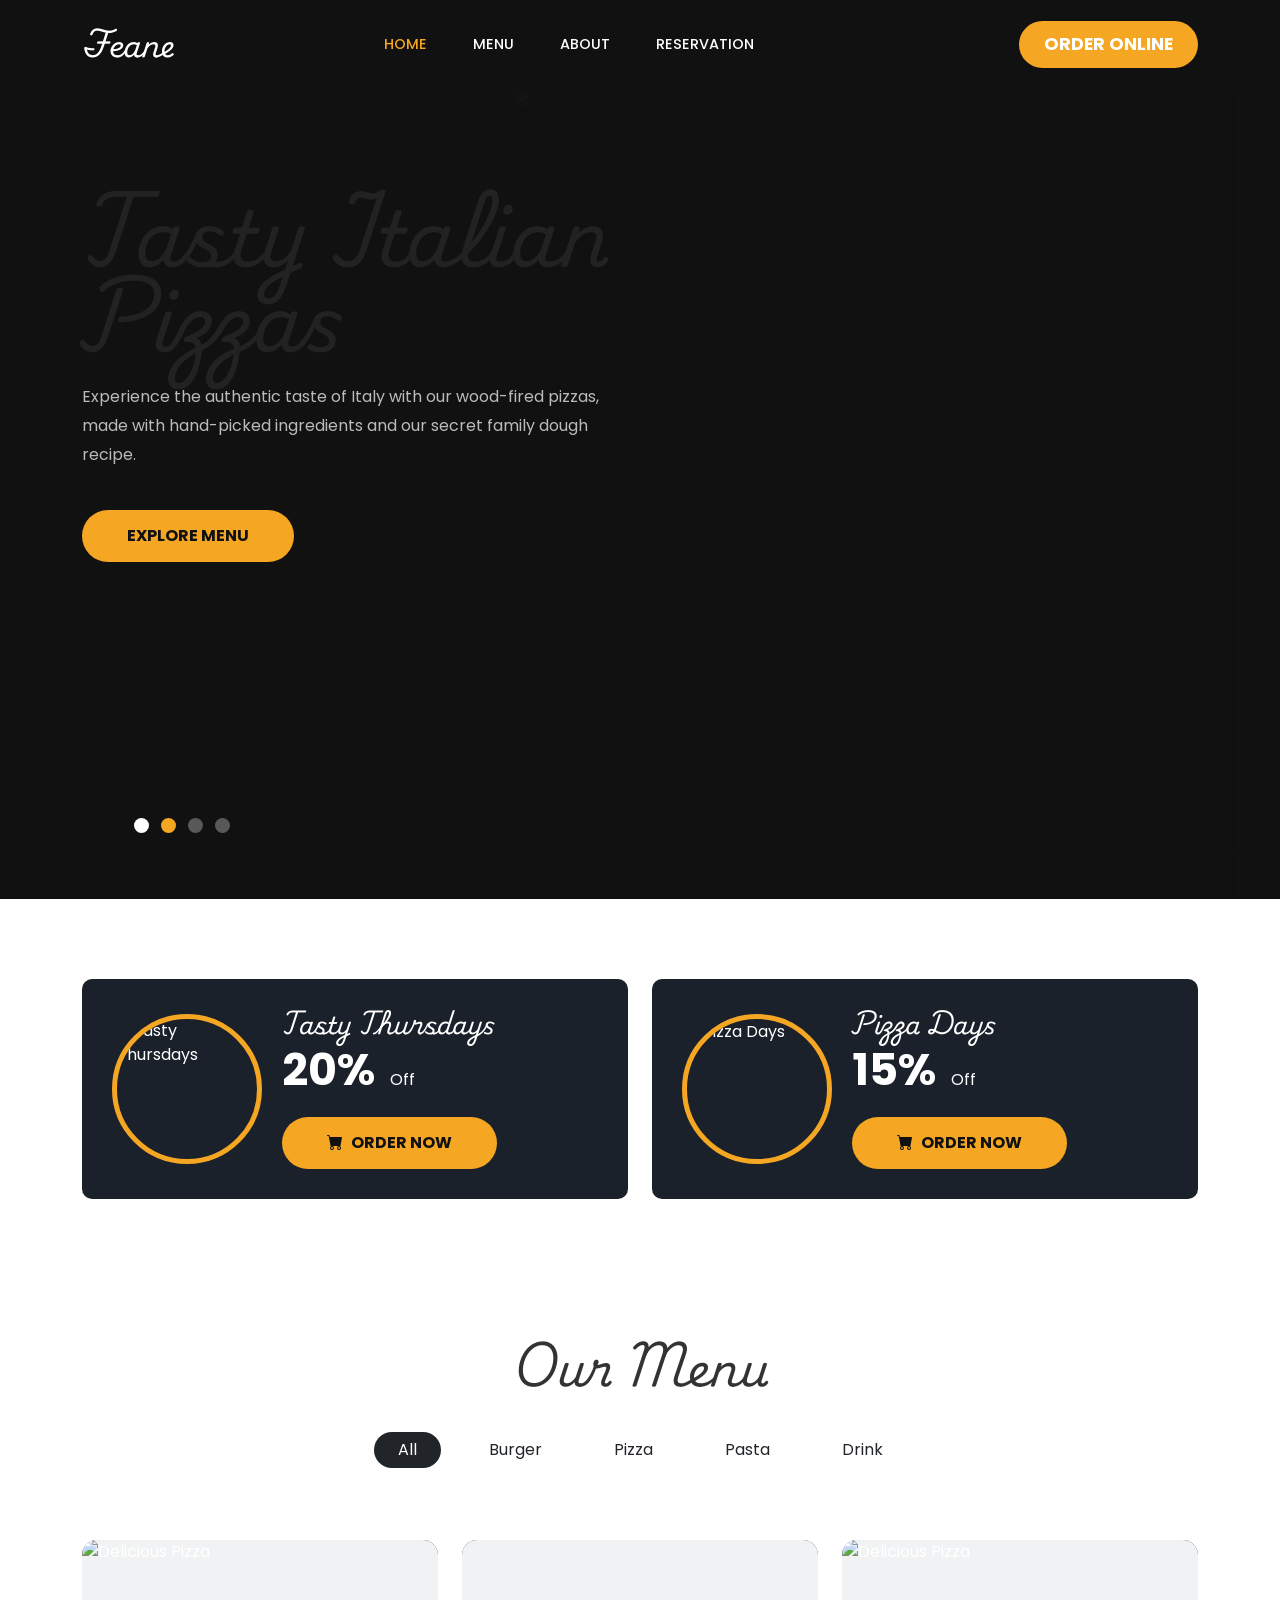
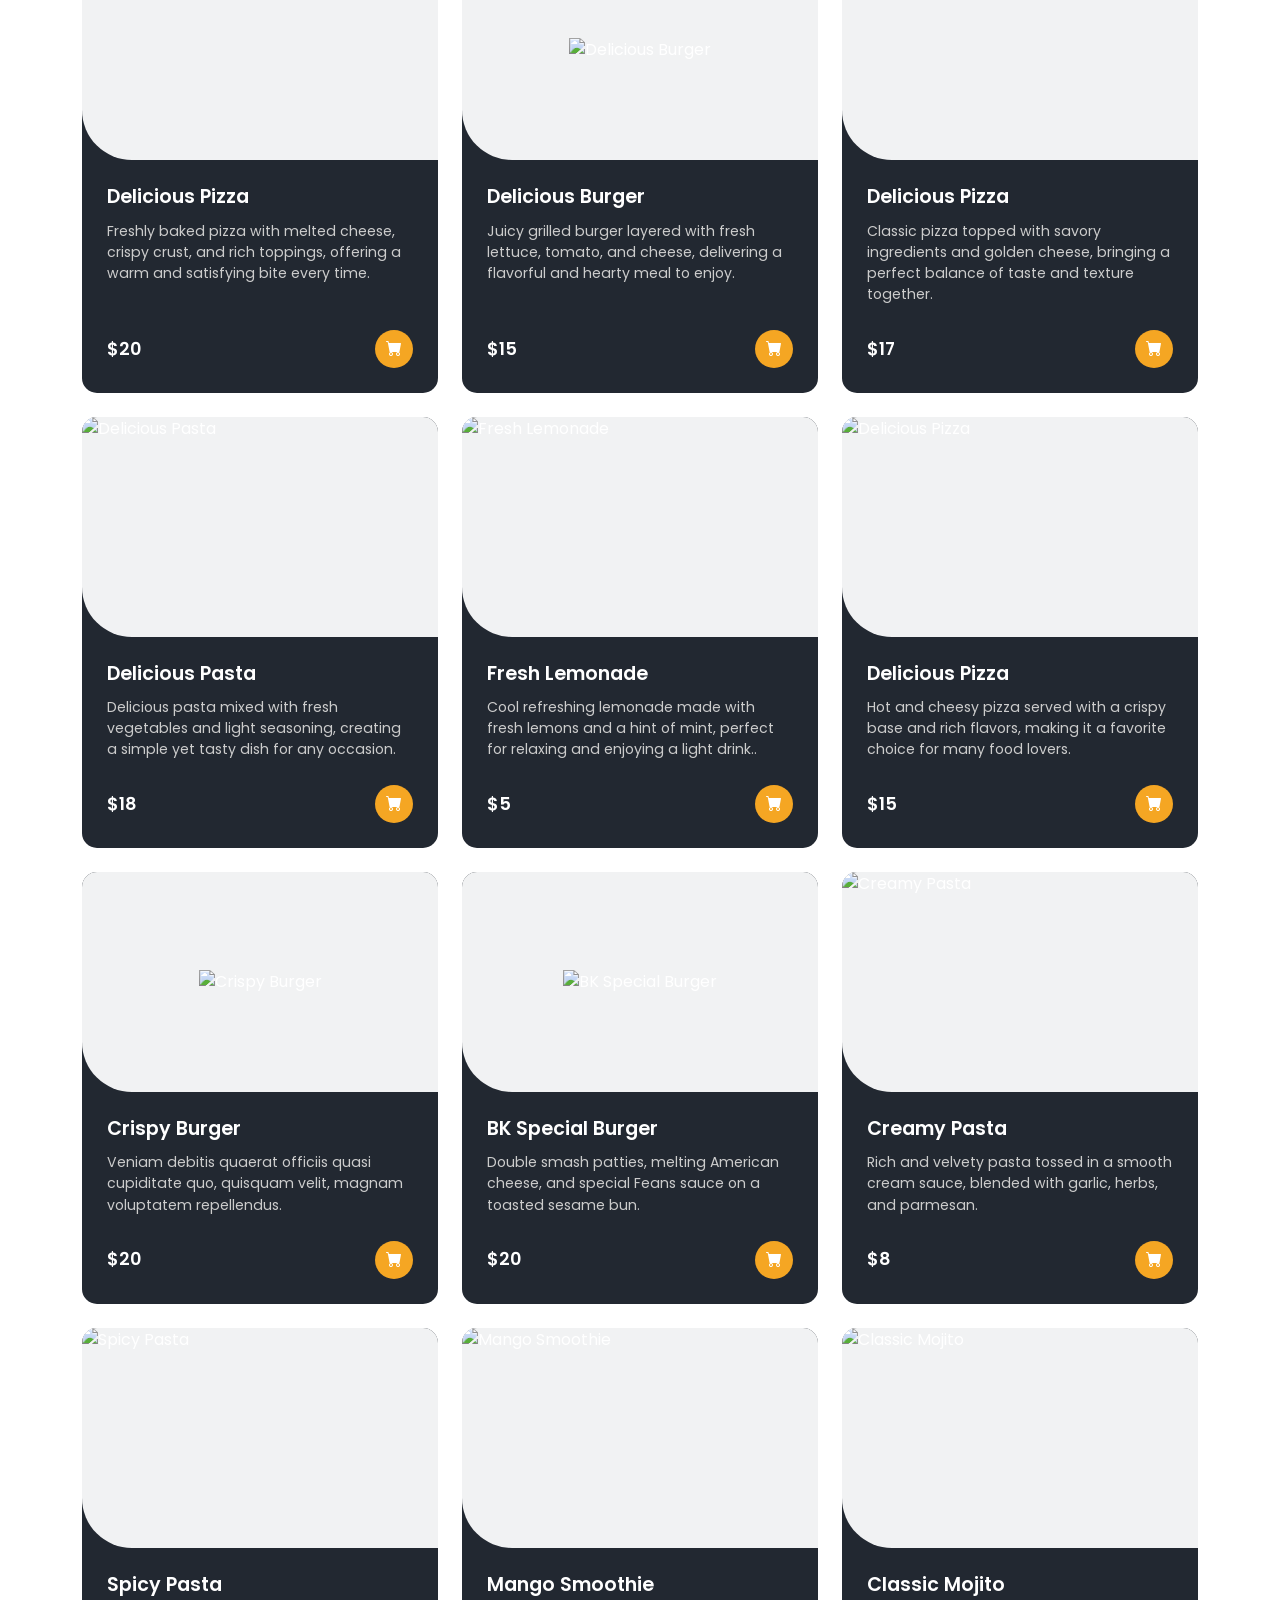
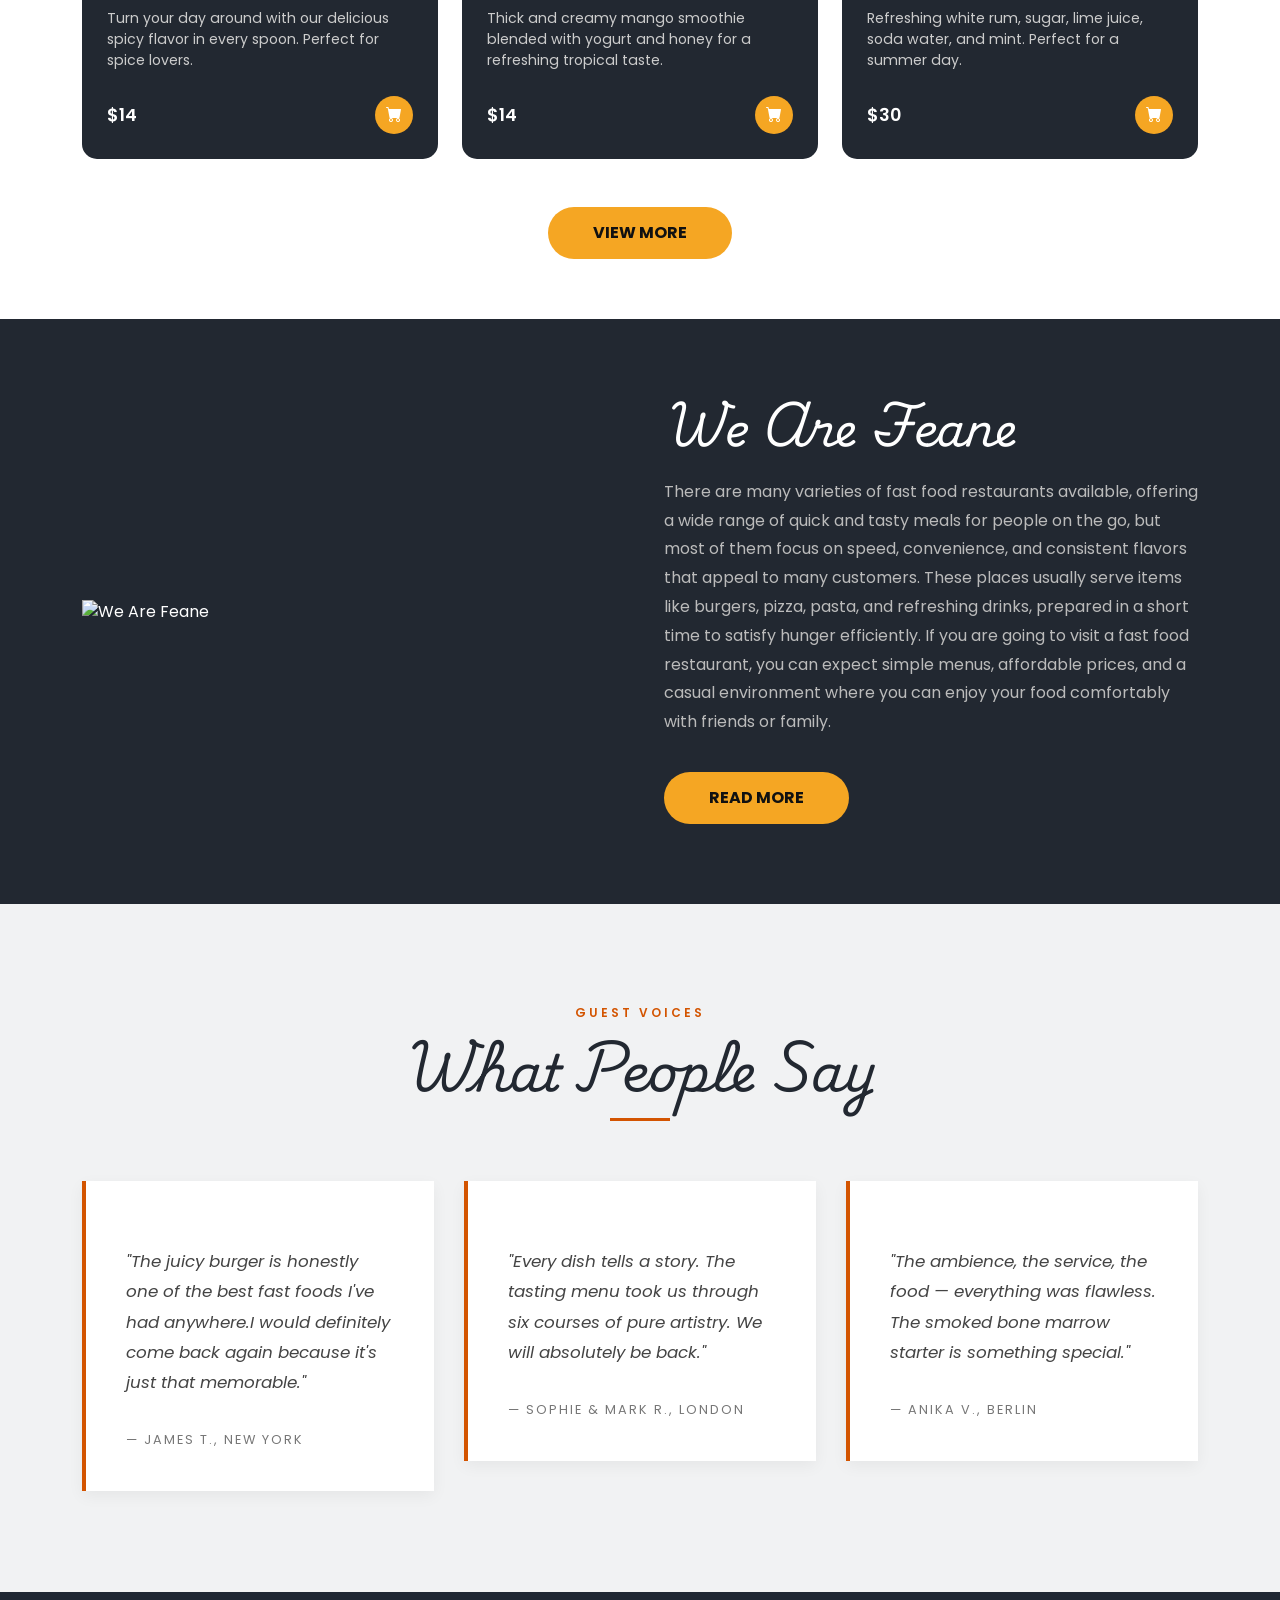
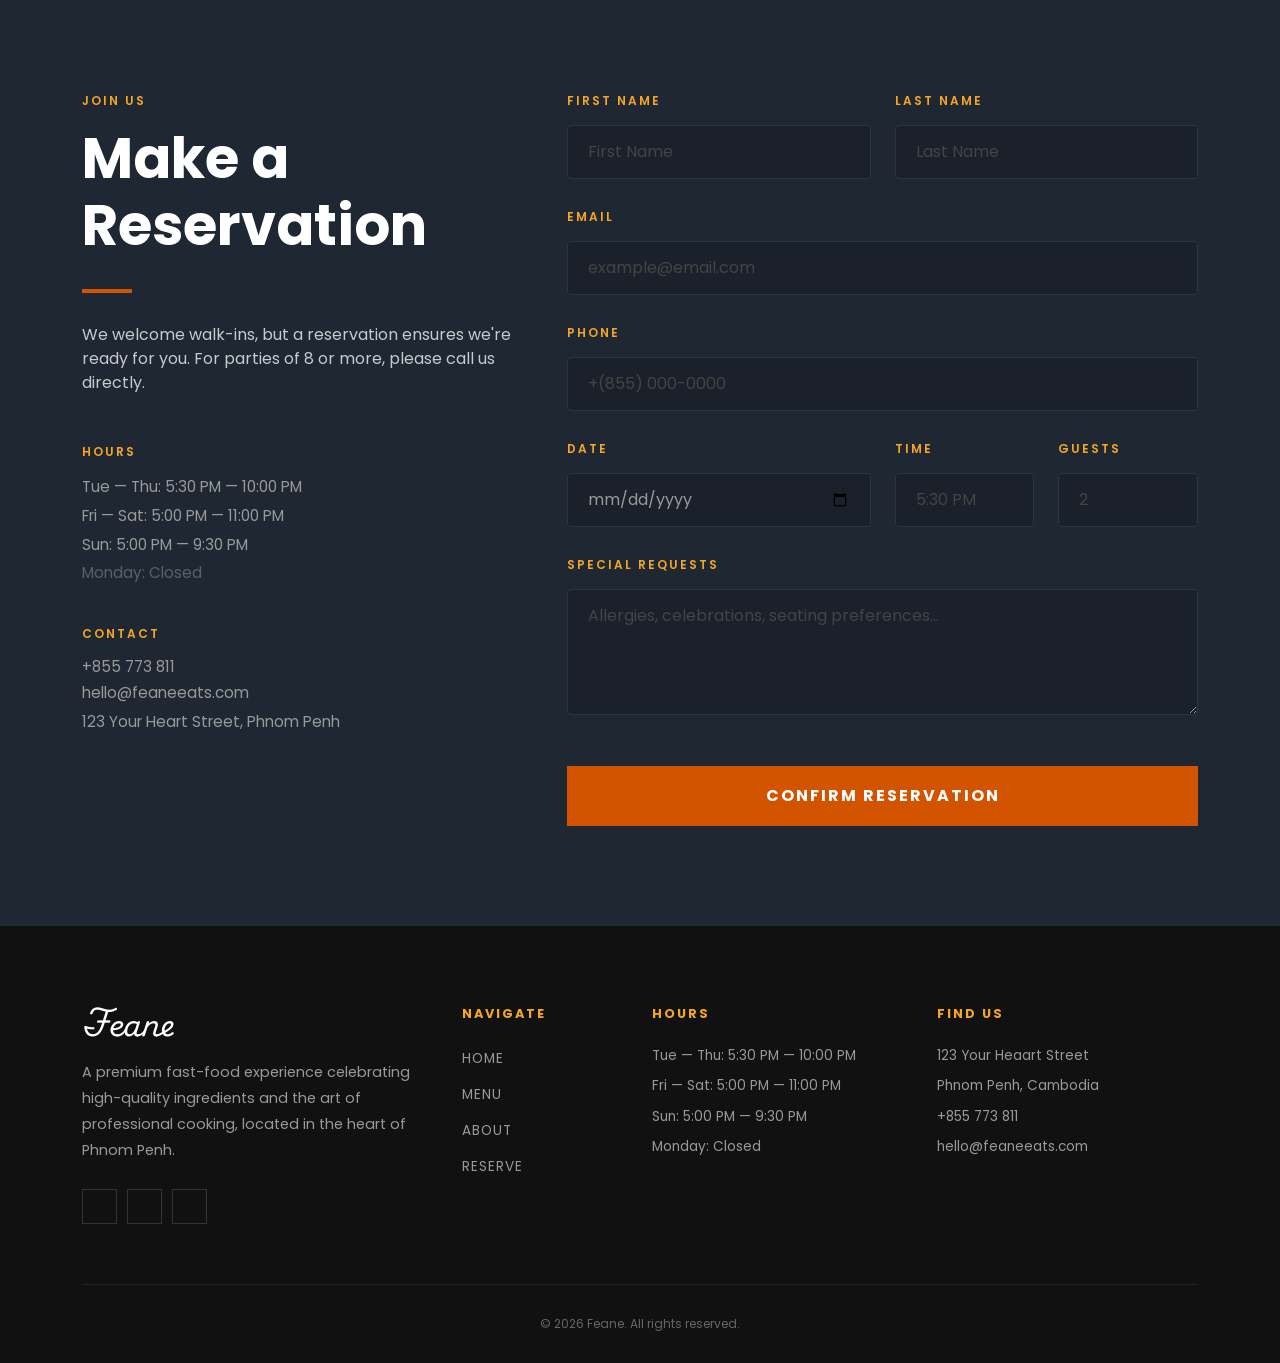
==== commit d2af27ce: "last push" ====
--- a/index.html
+++ b/index.html
@@ -1,5 +1,6 @@
 <!DOCTYPE html>
 <html lang="en">
+
 <head>
     <meta charset="UTF-8">
     <meta name="viewport" content="width=device-width, initial-scale=1.0">
@@ -10,7 +11,9 @@
     <!-- FONT AWESOME FOR ICON -->
     <link rel="stylesheet" href="https://cdnjs.cloudflare.com/ajax/libs/font-awesome/7.0.1/css/all.min.css">
     <!-- GOOGLE FONTS -->
-    <link href="https://fonts.googleapis.com/css2?family=Poppins:wght@300;400;500;600;700&family=Playwrite+IE:wght@100..400&display=swap" rel="stylesheet">
+    <link
+        href="https://fonts.googleapis.com/css2?family=Poppins:wght@300;400;500;600;700&family=Playwrite+IE:wght@100..400&display=swap"
+        rel="stylesheet">
     <!-- CUSTOM STYLE -->
     <link rel="stylesheet" href="assets/css/style.css">
     <!-- SWIPER CSS -->
@@ -47,52 +50,63 @@
 
     <main>
         <section class="hero-slider">
-            <div id="heroCarousel" class="carousel slide" data-bs-ride="carousel" data-bs-interval="2000" data-bs-pause="false">
+            <div id="heroCarousel" class="carousel slide" data-bs-ride="carousel" data-bs-interval="2000"
+                data-bs-pause="false">
                 <div class="carousel-indicators carousel-indicators-left">
-                    <button type="button" data-bs-target="#heroCarousel" data-bs-slide-to="0" class="active" aria-current="true" aria-label="Slide 1"></button>
-                    <button type="button" data-bs-target="#heroCarousel" data-bs-slide-to="1" aria-label="Slide 2"></button>
-                    <button type="button" data-bs-target="#heroCarousel" data-bs-slide-to="2" aria-label="Slide 3"></button>
-                    <button type="button" data-bs-target="#heroCarousel" data-bs-slide-to="3" aria-label="Slide 4"></button>
-                </div>
-                
+                    <button type="button" data-bs-target="#heroCarousel" data-bs-slide-to="0" class="active"
+                        aria-current="true" aria-label="Slide 1"></button>
+                    <button type="button" data-bs-target="#heroCarousel" data-bs-slide-to="1"
+                        aria-label="Slide 2"></button>
+                    <button type="button" data-bs-target="#heroCarousel" data-bs-slide-to="2"
+                        aria-label="Slide 3"></button>
+                    <button type="button" data-bs-target="#heroCarousel" data-bs-slide-to="3"
+                        aria-label="Slide 4"></button>
+                </div>
+
                 <div class="carousel-inner">
                     <div class="carousel-item active">
                         <div class="hero-img-container">
-                            <img src="https://images.unsplash.com/photo-1473093226795-af9932fe5856?q=80&w=1994" alt="Burger">
+                            <img src="https://images.unsplash.com/photo-1473093226795-af9932fe5856?q=80&w=1994"
+                                alt="Burger">
                         </div>
                         <div class="hero-overlay"></div>
                         <div class="container">
                             <div class="hero-content" data-aos="fade-up">
                                 <h1>Fast Food Restaurant</h1>
-                                <p>Pasta, it is a simple and tasty dish, enjoyed, by many people in different places around the world. It can be cooked, served, and mixed with sauces.</p>
+                                <p>Pasta, it is a simple and tasty dish, enjoyed, by many people in different places
+                                    around the world. It can be cooked, served, and mixed with sauces.</p>
                                 <a href="menu.html" class="btn-hero">Order Now</a>
                             </div>
                         </div>
                     </div>
-                    
+
                     <div class="carousel-item">
                         <div class="hero-img-container">
-                            <img src="https://images.unsplash.com/photo-1513104890138-7c749659a591?q=80&w=2070" alt="Pizza">
+                            <img src="https://images.unsplash.com/photo-1513104890138-7c749659a591?q=80&w=2070"
+                                alt="Pizza">
                         </div>
                         <div class="hero-overlay"></div>
                         <div class="container">
                             <div class="hero-content">
                                 <h1>Tasty Italian Pizzas</h1>
-                                <p>Experience the authentic taste of Italy with our wood-fired pizzas, made with hand-picked ingredients and our secret family dough recipe.</p>
+                                <p>Experience the authentic taste of Italy with our wood-fired pizzas, made with
+                                    hand-picked ingredients and our secret family dough recipe.</p>
                                 <a href="menu.html" class="btn-hero">Explore Menu</a>
                             </div>
                         </div>
                     </div>
-     
+
                     <div class="carousel-item">
                         <div class="hero-img-container">
-                            <img src="https://images.unsplash.com/photo-1513104890138-7c749659a591?q=80&w=2070" alt="Pasta">
+                            <img src="https://images.unsplash.com/photo-1513104890138-7c749659a591?q=80&w=2070"
+                                alt="Pasta">
                         </div>
                         <div class="hero-overlay"></div>
                         <div class="container">
                             <div class="hero-content">
                                 <h1>Gourmet Pasta Experience</h1>
-                                <p>Delight in our artisanal pasta dishes, crafted with passion and served with the finest sauces that highlight the true essence of Mediterranean cuisine.</p>
+                                <p>Delight in our artisanal pasta dishes, crafted with passion and served with the
+                                    finest sauces that highlight the true essence of Mediterranean cuisine.</p>
                                 <a href="menu.html" class="btn-hero">Order Online</a>
                             </div>
                         </div>
@@ -100,13 +114,15 @@
 
                     <div class="carousel-item">
                         <div class="hero-img-container">
-                            <img src="https://images.ctfassets.net/ppnrkck61s7x/3SUqHUX8IYanRifstHI10A/2db52b5454b88de1f76fad7abae37001/Sunset_Margarita_primaryImage.png" alt="Drinks">
+                            <img src="https://images.ctfassets.net/ppnrkck61s7x/3SUqHUX8IYanRifstHI10A/2db52b5454b88de1f76fad7abae37001/Sunset_Margarita_primaryImage.png"
+                                alt="Drinks">
                         </div>
                         <div class="hero-overlay"></div>
                         <div class="container">
                             <div class="hero-content">
                                 <h1>Summer Drink Specials</h1>
-                                <p>Refresh your senses with our new collection of handcrafted cocktails and seasonal smoothies, the perfect companion to your gourmet meal.</p>
+                                <p>Refresh your senses with our new collection of handcrafted cocktails and seasonal
+                                    smoothies, the perfect companion to your gourmet meal.</p>
                                 <a href="menu.html" class="btn-hero">View Drinks</a>
                             </div>
                         </div>
@@ -125,7 +141,8 @@
                             <div class="offer-details">
                                 <h5>Tasty Thursdays</h5>
                                 <h2>20% <span>Off</span></h2>
-                                <a href="menu.html" class="btn btn-hero py-2 px-4 shadow-none"><i class="bi bi-cart-fill me-2"></i>Order Now</a>
+                                <a href="menu.html" class="btn btn-hero py-2 px-4 shadow-none"><i
+                                        class="bi bi-cart-fill me-2"></i>Order Now</a>
                             </div>
                         </div>
                     </div>
@@ -137,7 +154,8 @@
                             <div class="offer-details">
                                 <h5>Pizza Days</h5>
                                 <h2>15% <span>Off</span></h2>
-                                <a href="menu.html" class="btn btn-hero py-2 px-4 shadow-none"><i class="bi bi-cart-fill me-2"></i>Order Now</a>
+                                <a href="menu.html" class="btn btn-hero py-2 px-4 shadow-none"><i
+                                        class="bi bi-cart-fill me-2"></i>Order Now</a>
                             </div>
                         </div>
                     </div>
@@ -148,25 +166,26 @@
         <section class="home-menu-section">
             <div class="container">
                 <h2 class="home-menu-title">Our Menu</h2>
-                
+
                 <div class="d-flex justify-content-center gap-4 mb-5">
-                    <button class="btn btn-dark rounded-pill px-4">All</button>
-                    <button class="btn btn-outline-dark rounded-pill px-4">Burger</button>
-                    <button class="btn btn-outline-dark rounded-pill px-4">Pizza</button>
-                    <button class="btn btn-outline-dark rounded-pill px-4">Pasta</button>
-                    <button class="btn btn-outline-dark rounded-pill px-4">Drink</button>
+                    <button class="btn btn-dark rounded-pill px-4 filter-btn" data-filter="all">All</button>
+                    <button class="btn btn-outline-dark rounded-pill px-4 filter-btn" data-filter="burger">Burger</button>
+                    <button class="btn btn-outline-dark rounded-pill px-4 filter-btn" data-filter="pizza">Pizza</button>
+                    <button class="btn btn-outline-dark rounded-pill px-4 filter-btn" data-filter="pasta">Pasta</button>
+                    <button class="btn btn-outline-dark rounded-pill px-4 filter-btn" data-filter="drink">Drink</button>
                 </div>
 
                 <div class="row g-4 mt-4">
                     <!-- ITEM 1 -->
-                    <div class="col-lg-4 col-md-6" data-aos="fade-up">
+                    <div class="col-lg-4 col-md-6 all-menu-item pizza" data-aos="fade-up">
                         <div class="home-menu-card">
                             <div class="home-menu-header">
                                 <img src="https://themewagon.github.io/feane/images/f1.png" alt="Delicious Pizza">
                             </div>
                             <div class="home-menu-body">
                                 <h4>Delicious Pizza</h4>
-                                <p>Freshly baked pizza with melted cheese, crispy crust, and rich toppings, offering a warm and satisfying bite every time.</p>
+                                <p>Freshly baked pizza with melted cheese, crispy crust, and rich toppings, offering a
+                                    warm and satisfying bite every time.</p>
                                 <div class="home-menu-footer">
                                     <span class="home-menu-price">$20</span>
                                     <a href="menu.html" class="home-cart-btn"><i class="bi bi-cart-fill"></i></a>
@@ -175,14 +194,15 @@
                         </div>
                     </div>
                     <!-- ITEM 2 -->
-                    <div class="col-lg-4 col-md-6" data-aos="fade-up" data-aos-delay="100">
+                    <div class="col-lg-4 col-md-6 all-menu-item burger" data-aos="fade-up" data-aos-delay="100">
                         <div class="home-menu-card">
                             <div class="home-menu-header burger-img">
                                 <img src="https://themewagon.github.io/feane/images/f2.png" alt="Delicious Burger">
                             </div>
                             <div class="home-menu-body">
                                 <h4>Delicious Burger</h4>
-                                <p>Juicy grilled burger layered with fresh lettuce, tomato, and cheese, delivering a flavorful and hearty meal to enjoy.</p>
+                                <p>Juicy grilled burger layered with fresh lettuce, tomato, and cheese, delivering a
+                                    flavorful and hearty meal to enjoy.</p>
                                 <div class="home-menu-footer">
                                     <span class="home-menu-price">$15</span>
                                     <a href="menu.html" class="home-cart-btn"><i class="bi bi-cart-fill"></i></a>
@@ -191,14 +211,15 @@
                         </div>
                     </div>
                     <!-- ITEM 3 -->
-                    <div class="col-lg-4 col-md-6" data-aos="fade-up" data-aos-delay="200">
+                    <div class="col-lg-4 col-md-6 all-menu-item pizza" data-aos="fade-up" data-aos-delay="200">
                         <div class="home-menu-card">
                             <div class="home-menu-header">
                                 <img src="https://themewagon.github.io/feane/images/f3.png" alt="Delicious Pizza">
                             </div>
                             <div class="home-menu-body">
                                 <h4>Delicious Pizza</h4>
-                                <p>Classic pizza topped with savory ingredients and golden cheese, bringing a perfect balance of taste and texture together.</p>
+                                <p>Classic pizza topped with savory ingredients and golden cheese, bringing a perfect
+                                    balance of taste and texture together.</p>
                                 <div class="home-menu-footer">
                                     <span class="home-menu-price">$17</span>
                                     <a href="menu.html" class="home-cart-btn"><i class="bi bi-cart-fill"></i></a>
@@ -207,14 +228,15 @@
                         </div>
                     </div>
                     <!-- ITEM 4 -->
-                    <div class="col-lg-4 col-md-6" data-aos="fade-up">
+                    <div class="col-lg-4 col-md-6 all-menu-item pasta" data-aos="fade-up">
                         <div class="home-menu-card">
                             <div class="home-menu-header">
                                 <img src="https://themewagon.github.io/feane/images/f4.png" alt="Delicious Pasta">
                             </div>
                             <div class="home-menu-body">
                                 <h4>Delicious Pasta</h4>
-                                <p>Delicious pasta mixed with fresh vegetables and light seasoning, creating a simple yet tasty dish for any occasion.</p>
+                                <p>Delicious pasta mixed with fresh vegetables and light seasoning, creating a simple
+                                    yet tasty dish for any occasion.</p>
                                 <div class="home-menu-footer">
                                     <span class="home-menu-price">$18</span>
                                     <a href="menu.html" class="home-cart-btn"><i class="bi bi-cart-fill"></i></a>
@@ -223,14 +245,16 @@
                         </div>
                     </div>
                     <!-- ITEM 5 -->
-                    <div class="col-lg-4 col-md-6" data-aos="fade-up" data-aos-delay="100">
-                        <div class="home-menu-card">
-                            <div class="home-menu-header">
-                                <img src="https://myincrediblerecipes.com/wp-content/uploads/2023/02/set-2-Lemonade-15-scaled.jpg" alt="Fresh Lemonade">
+                    <div class="col-lg-4 col-md-6 all-menu-item drink" data-aos="fade-up" data-aos-delay="100">
+                        <div class="home-menu-card">
+                            <div class="home-menu-header">
+                                <img src="https://myincrediblerecipes.com/wp-content/uploads/2023/02/set-2-Lemonade-15-scaled.jpg"
+                                    alt="Fresh Lemonade">
                             </div>
                             <div class="home-menu-body">
                                 <h4>Fresh Lemonade</h4>
-                                <p>Cool refreshing lemonade made with fresh lemons and a hint of mint, perfect for relaxing and enjoying a light drink..</p>
+                                <p>Cool refreshing lemonade made with fresh lemons and a hint of mint, perfect for
+                                    relaxing and enjoying a light drink..</p>
                                 <div class="home-menu-footer">
                                     <span class="home-menu-price">$5</span>
                                     <a href="menu.html" class="home-cart-btn"><i class="bi bi-cart-fill"></i></a>
@@ -239,14 +263,15 @@
                         </div>
                     </div>
                     <!-- ITEM 6 -->
-                    <div class="col-lg-4 col-md-6" data-aos="fade-up" data-aos-delay="200">
+                    <div class="col-lg-4 col-md-6 all-menu-item pizza" data-aos="fade-up" data-aos-delay="200">
                         <div class="home-menu-card">
                             <div class="home-menu-header">
                                 <img src="https://themewagon.github.io/feane/images/f6.png" alt="Delicious Pizza">
                             </div>
                             <div class="home-menu-body">
                                 <h4>Delicious Pizza</h4>
-                                <p>Hot and cheesy pizza served with a crispy base and rich flavors, making it a favorite choice for many food lovers.</p>
+                                <p>Hot and cheesy pizza served with a crispy base and rich flavors, making it a favorite
+                                    choice for many food lovers.</p>
                                 <div class="home-menu-footer">
                                     <span class="home-menu-price">$15</span>
                                     <a href="menu.html" class="home-cart-btn"><i class="bi bi-cart-fill"></i></a>
@@ -254,8 +279,105 @@
                             </div>
                         </div>
                     </div>
-                </div>
-                
+                    <!-- ITEM 7: Burger from menu page -->
+                    <div class="col-lg-4 col-md-6 all-menu-item burger" data-aos="fade-up">
+                        <div class="home-menu-card">
+                            <div class="home-menu-header burger-img">
+                                <img src="https://themewagon.github.io/feane/images/f7.png" alt="Crispy Burger">
+                            </div>
+                            <div class="home-menu-body">
+                                <h4>Crispy Burger</h4>
+                                <p>Veniam debitis quaerat officiis quasi cupiditate quo, quisquam velit, magnam
+                                    voluptatem repellendus.</p>
+                                <div class="home-menu-footer">
+                                    <span class="home-menu-price">$20</span>
+                                    <a href="menu.html" class="home-cart-btn"><i class="bi bi-cart-fill"></i></a>
+                                </div>
+                            </div>
+                        </div>
+                    </div>
+                    <!-- ITEM 8: Burger from menu page -->
+                    <div class="col-lg-4 col-md-6 all-menu-item burger" data-aos="fade-up" data-aos-delay="100">
+                        <div class="home-menu-card">
+                            <div class="home-menu-header burger-img">
+                                <img src="https://www.burgerking-cambodia.com/uploads/category/1720683480.png" alt="BK Special Burger">
+                            </div>
+                            <div class="home-menu-body">
+                                <h4>BK Special Burger</h4>
+                                <p>Double smash patties, melting American cheese, and special Feans sauce on a toasted sesame bun.</p>
+                                <div class="home-menu-footer">
+                                    <span class="home-menu-price">$20</span>
+                                    <a href="menu.html" class="home-cart-btn"><i class="bi bi-cart-fill"></i></a>
+                                </div>
+                            </div>
+                        </div>
+                    </div>
+                    <!-- ITEM 9: Pasta from menu page -->
+                    <div class="col-lg-4 col-md-6 all-menu-item pasta" data-aos="fade-up" data-aos-delay="200">
+                        <div class="home-menu-card">
+                            <div class="home-menu-header">
+                                <img src="https://www.inspiredtaste.net/wp-content/uploads/2025/02/Pasta-Carbonara-Recipe-1.jpg" alt="Creamy Pasta">
+                            </div>
+                            <div class="home-menu-body">
+                                <h4>Creamy Pasta</h4>
+                                <p>Rich and velvety pasta tossed in a smooth cream sauce, blended with garlic, herbs, and parmesan.</p>
+                                <div class="home-menu-footer">
+                                    <span class="home-menu-price">$8</span>
+                                    <a href="menu.html" class="home-cart-btn"><i class="bi bi-cart-fill"></i></a>
+                                </div>
+                            </div>
+                        </div>
+                    </div>
+                    <!-- ITEM 10: Pasta from menu page -->
+                    <div class="col-lg-4 col-md-6 all-menu-item pasta" data-aos="fade-up">
+                        <div class="home-menu-card">
+                            <div class="home-menu-header">
+                                <img src="https://www.spicebangla.com/wp-content/uploads/2024/08/Spicy-Pasta-recipe-optimised-scaled.webp" alt="Spicy Pasta">
+                            </div>
+                            <div class="home-menu-body">
+                                <h4>Spicy Pasta</h4>
+                                <p>Turn your day around with our delicious spicy flavor in every spoon. Perfect for spice lovers.</p>
+                                <div class="home-menu-footer">
+                                    <span class="home-menu-price">$14</span>
+                                    <a href="menu.html" class="home-cart-btn"><i class="bi bi-cart-fill"></i></a>
+                                </div>
+                            </div>
+                        </div>
+                    </div>
+                    <!-- ITEM 11: Drink from menu page -->
+                    <div class="col-lg-4 col-md-6 all-menu-item drink" data-aos="fade-up" data-aos-delay="100">
+                        <div class="home-menu-card">
+                            <div class="home-menu-header">
+                                <img src="https://divascancook.com/wp-content/uploads/2024/01/best-mango-smoothie-recipe.jpg" alt="Mango Smoothie">
+                            </div>
+                            <div class="home-menu-body">
+                                <h4>Mango Smoothie</h4>
+                                <p>Thick and creamy mango smoothie blended with yogurt and honey for a refreshing tropical taste.</p>
+                                <div class="home-menu-footer">
+                                    <span class="home-menu-price">$14</span>
+                                    <a href="menu.html" class="home-cart-btn"><i class="bi bi-cart-fill"></i></a>
+                                </div>
+                            </div>
+                        </div>
+                    </div>
+                    <!-- ITEM 12: Drink from menu page -->
+                    <div class="col-lg-4 col-md-6 all-menu-item drink" data-aos="fade-up" data-aos-delay="200">
+                        <div class="home-menu-card">
+                            <div class="home-menu-header">
+                                <img src="https://westernreservedistillers.com/wp-content/uploads/2023/11/Southern-Living-Mojito_009-65dc860743344068b5e5cab5efc85ebd.jpg" alt="Classic Mojito">
+                            </div>
+                            <div class="home-menu-body">
+                                <h4>Classic Mojito</h4>
+                                <p>Refreshing white rum, sugar, lime juice, soda water, and mint. Perfect for a summer day.</p>
+                                <div class="home-menu-footer">
+                                    <span class="home-menu-price">$30</span>
+                                    <a href="menu.html" class="home-cart-btn"><i class="bi bi-cart-fill"></i></a>
+                                </div>
+                            </div>
+                        </div>
+                    </div>
+                </div>
+
                 <div class="text-center mt-5">
                     <a href="menu.html" class="btn btn-hero rounded-pill px-5 py-3">View More</a>
                 </div>
@@ -272,7 +394,13 @@
                     <div class="col-lg-6" data-aos="fade-left">
                         <div class="home-about-content">
                             <h2>We Are Feane</h2>
-                            <p>There are many varieties of fast food restaurants available, offering a wide range of quick and tasty meals for people on the go, but most of them focus on speed, convenience, and consistent flavors that appeal to many customers. These places usually serve items like burgers, pizza, pasta, and refreshing drinks, prepared in a short time to satisfy hunger efficiently. If you are going to visit a fast food restaurant, you can expect simple menus, affordable prices, and a casual environment where you can enjoy your food comfortably with friends or family.</p>
+                            <p>There are many varieties of fast food restaurants available, offering a wide range of
+                                quick and tasty meals for people on the go, but most of them focus on speed,
+                                convenience, and consistent flavors that appeal to many customers. These places usually
+                                serve items like burgers, pizza, pasta, and refreshing drinks, prepared in a short time
+                                to satisfy hunger efficiently. If you are going to visit a fast food restaurant, you can
+                                expect simple menus, affordable prices, and a casual environment where you can enjoy
+                                your food comfortably with friends or family.</p>
                             <a href="about.html" class="btn btn-hero rounded-pill">Read More</a>
                         </div>
                     </div>
@@ -284,33 +412,39 @@
                 <span class="testimonial-label" data-aos="fade-down">GUEST VOICES</span>
                 <h2 class="testimonial-title" data-aos="fade-up">What People Say</h2>
                 <div class="testimonial-line"></div>
-                
+
                 <div class="swiper-container testimonial-swiper mt-4">
                     <div class="swiper-wrapper">
                         <div class="swiper-slide" data-aos="fade-up" data-aos-delay="0">
                             <div class="testimonial-card">
                                 <div class="stars">
-                                    <i class="fa fa-star"></i><i class="fa fa-star"></i><i class="fa fa-star"></i><i class="fa fa-star"></i><i class="fa fa-star"></i>
-                                </div>
-                                <p class="quote">"The juicy burger is honestly one of the best fast foods I've had anywhere.I would definitely come back again because it's just that memorable."</p>
+                                    <i class="fa fa-star"></i><i class="fa fa-star"></i><i class="fa fa-star"></i><i
+                                        class="fa fa-star"></i><i class="fa fa-star"></i>
+                                </div>
+                                <p class="quote">"The juicy burger is honestly one of the best fast foods I've had
+                                    anywhere.I would definitely come back again because it's just that memorable."</p>
                                 <span class="author">— JAMES T., NEW YORK</span>
                             </div>
                         </div>
                         <div class="swiper-slide" data-aos="fade-up" data-aos-delay="100">
                             <div class="testimonial-card">
                                 <div class="stars">
-                                    <i class="fa fa-star"></i><i class="fa fa-star"></i><i class="fa fa-star"></i><i class="fa fa-star"></i><i class="fa fa-star"></i>
-                                </div>
-                                <p class="quote">"Every dish tells a story. The tasting menu took us through six courses of pure artistry. We will absolutely be back."</p>
+                                    <i class="fa fa-star"></i><i class="fa fa-star"></i><i class="fa fa-star"></i><i
+                                        class="fa fa-star"></i><i class="fa fa-star"></i>
+                                </div>
+                                <p class="quote">"Every dish tells a story. The tasting menu took us through six courses
+                                    of pure artistry. We will absolutely be back."</p>
                                 <span class="author">— SOPHIE & MARK R., LONDON</span>
                             </div>
                         </div>
                         <div class="swiper-slide" data-aos="fade-up" data-aos-delay="200">
                             <div class="testimonial-card">
                                 <div class="stars">
-                                    <i class="fa fa-star"></i><i class="fa fa-star"></i><i class="fa fa-star"></i><i class="fa fa-star"></i><i class="fa fa-star"></i>
-                                </div>
-                                <p class="quote">"The ambience, the service, the food — everything was flawless. The smoked bone marrow starter is something special."</p>
+                                    <i class="fa fa-star"></i><i class="fa fa-star"></i><i class="fa fa-star"></i><i
+                                        class="fa fa-star"></i><i class="fa fa-star"></i>
+                                </div>
+                                <p class="quote">"The ambience, the service, the food — everything was flawless. The
+                                    smoked bone marrow starter is something special."</p>
                                 <span class="author">— ANIKA V., BERLIN</span>
                             </div>
                         </div>
@@ -325,9 +459,11 @@
                     <div class="col-lg-5" data-aos="fade-right">
                         <span class="reserve-label">JOIN US</span>
                         <h1 class="reserve-title">Make a Reservation</h1>
-                        <hr style="width: 50px; border: 2px solid #d35400; opacity: 1 !important; margin-bottom: 30px !important;">
-                        <p class="mb-5 opacity-75">We welcome walk-ins, but a reservation ensures we're ready for you. For parties of 8 or more, please call us directly.</p>
-                        
+                        <hr
+                            style="width: 50px; border: 2px solid #d35400; opacity: 1 !important; margin-bottom: 30px !important;">
+                        <p class="mb-5 opacity-75">We welcome walk-ins, but a reservation ensures we're ready for you.
+                            For parties of 8 or more, please call us directly.</p>
+
                         <div class="info-hours">
                             <span class="reserve-label">HOURS</span>
                             <p>Tue — Thu: 5:30 PM — 10:00 PM</p>
@@ -335,7 +471,7 @@
                             <p>Sun: 5:00 PM — 9:30 PM</p>
                             <p class="opacity-50">Monday: Closed</p>
                         </div>
-                        
+
                         <div class="info-contact">
                             <span class="reserve-label">CONTACT</span>
                             <p class="h5 fw-normal text-white">+855 773 811</p>
@@ -343,7 +479,7 @@
                             <p>123 Your Heart Street, Phnom Penh</p>
                         </div>
                     </div>
-                    
+
                     <!-- RIGHT COLUMN: FORM -->
                     <div class="col-lg-7" data-aos="fade-left">
                         <form action="index.html" class="row g-4">
@@ -377,7 +513,8 @@
                             </div>
                             <div class="col-12">
                                 <label class="reserve-label">SPECIAL REQUESTS</label>
-                                <textarea class="reserve-input" rows="4" placeholder="Allergies, celebrations, seating preferences..."></textarea>
+                                <textarea class="reserve-input" rows="4"
+                                    placeholder="Allergies, celebrations, seating preferences..."></textarea>
                             </div>
                             <div class="col-12">
                                 <button type="submit" class="btn-confirm">Confirm Reservation</button>
@@ -394,7 +531,8 @@
             <div class="row g-4">
                 <div class="col-lg-4 footer-brand">
                     <h2>Feane</h2>
-                    <p>A premium fast-food experience celebrating high-quality ingredients and the art of professional cooking, located in the heart of Phnom Penh.</p>
+                    <p>A premium fast-food experience celebrating high-quality ingredients and the art of professional
+                        cooking, located in the heart of Phnom Penh.</p>
                     <div class="footer-social">
                         <a href="#"><i class="fa-brands fa-facebook-f"></i></a>
                         <a href="#"><i class="fa-brands fa-instagram"></i></a>
@@ -430,48 +568,83 @@
             </div>
         </div>
     </footer>
-
-    <script src="assets/css/bootstrap/bootstrap-5.3.8-dist/js/bootstrap.bundle.min.js"></script>
-    <script type="module" src="assets/js/cart.js"></script>
-    <script src="https://unpkg.com/aos@2.3.1/dist/aos.js"></script>
-    <!-- SWIPER JS -->
-    <script src="https://cdn.jsdelivr.net/npm/swiper@11/swiper-bundle.min.js"></script>
-    <script>
-        AOS.init();
-
-        // Initialize Swiper for Menu
-        new Swiper('.menu-swiper', {
-            slidesPerView: 1,
-            spaceBetween: 30,
-            loop: true,
-            autoplay: {
-                delay: 2500,
-                disableOnInteraction: false,
-            },
-            pagination: {
-                el: '.swiper-pagination',
-                clickable: true,
-            },
-            breakpoints: {
-                640: { slidesPerView: 1 },
-                768: { slidesPerView: 2 },
-                1024: { slidesPerView: 3 },
+</body>
+
+<!-- BOOTSTRAP JAVA -->
+<script src="assets/css/bootstrap/bootstrap-5.3.8-dist/js/bootstrap.bundle.min.js"></script>
+<script type="module" src="assets/js/cart.js"></script>
+<script src="https://unpkg.com/aos@2.3.1/dist/aos.js"></script>
+<!-- SWIPER JS -->
+<script src="https://cdn.jsdelivr.net/npm/swiper@11/swiper-bundle.min.js"></script>
+<script>
+    AOS.init();
+
+    // Initialize Swiper for Menu
+    new Swiper('.menu-swiper', {
+        slidesPerView: 1,
+        spaceBetween: 30,
+        loop: true,
+        autoplay: {
+            delay: 2500,
+            disableOnInteraction: false,
+        },
+        pagination: {
+            el: '.swiper-pagination',
+            clickable: true,
+        },
+        breakpoints: {
+            640: { slidesPerView: 1 },
+            768: { slidesPerView: 2 },
+            1024: { slidesPerView: 3 },
+        }
+    });
+
+    // Initialize Swiper for Testimonials
+    new Swiper('.testimonial-swiper', {
+        slidesPerView: 1,
+        spaceBetween: 30,
+        loop: true,
+        autoplay: {
+            delay: 3000,
+            disableOnInteraction: false,
+        },
+        breakpoints: {
+            768: { slidesPerView: 2 },
+            1024: { slidesPerView: 3 },
+        }
+    });
+
+    // Menu Filtering Logic
+    const filterButtons = document.querySelectorAll('.filter-btn');
+    const menuItems = document.querySelectorAll('.all-menu-item');
+
+    filterButtons.forEach(btn => {
+        btn.addEventListener('click', () => {
+            const filter = btn.getAttribute('data-filter');
+
+            // Update button styles
+            filterButtons.forEach(b => {
+                b.classList.remove('btn-dark');
+                b.classList.add('btn-outline-dark');
+            });
+            btn.classList.add('btn-dark');
+            btn.classList.remove('btn-outline-dark');
+
+            // Filter items
+            menuItems.forEach(item => {
+                if (filter === 'all' || item.classList.contains(filter)) {
+                    item.style.display = 'block';
+                } else {
+                    item.style.display = 'none';
+                }
+            });
+
+            // Refresh AOS
+            if (typeof AOS !== 'undefined') {
+                AOS.refresh();
             }
         });
-
-        // Initialize Swiper for Testimonials
-        new Swiper('.testimonial-swiper', {
-            slidesPerView: 1,
-            spaceBetween: 30,
-            loop: true,
-            autoplay: {
-                delay: 3000,
-                disableOnInteraction: false,
-            },
-            breakpoints: {
-                768: { slidesPerView: 2 },
-                1024: { slidesPerView: 3 },
-            }
-        });
-    </script>
+    });
+</script>
+
 </html>
